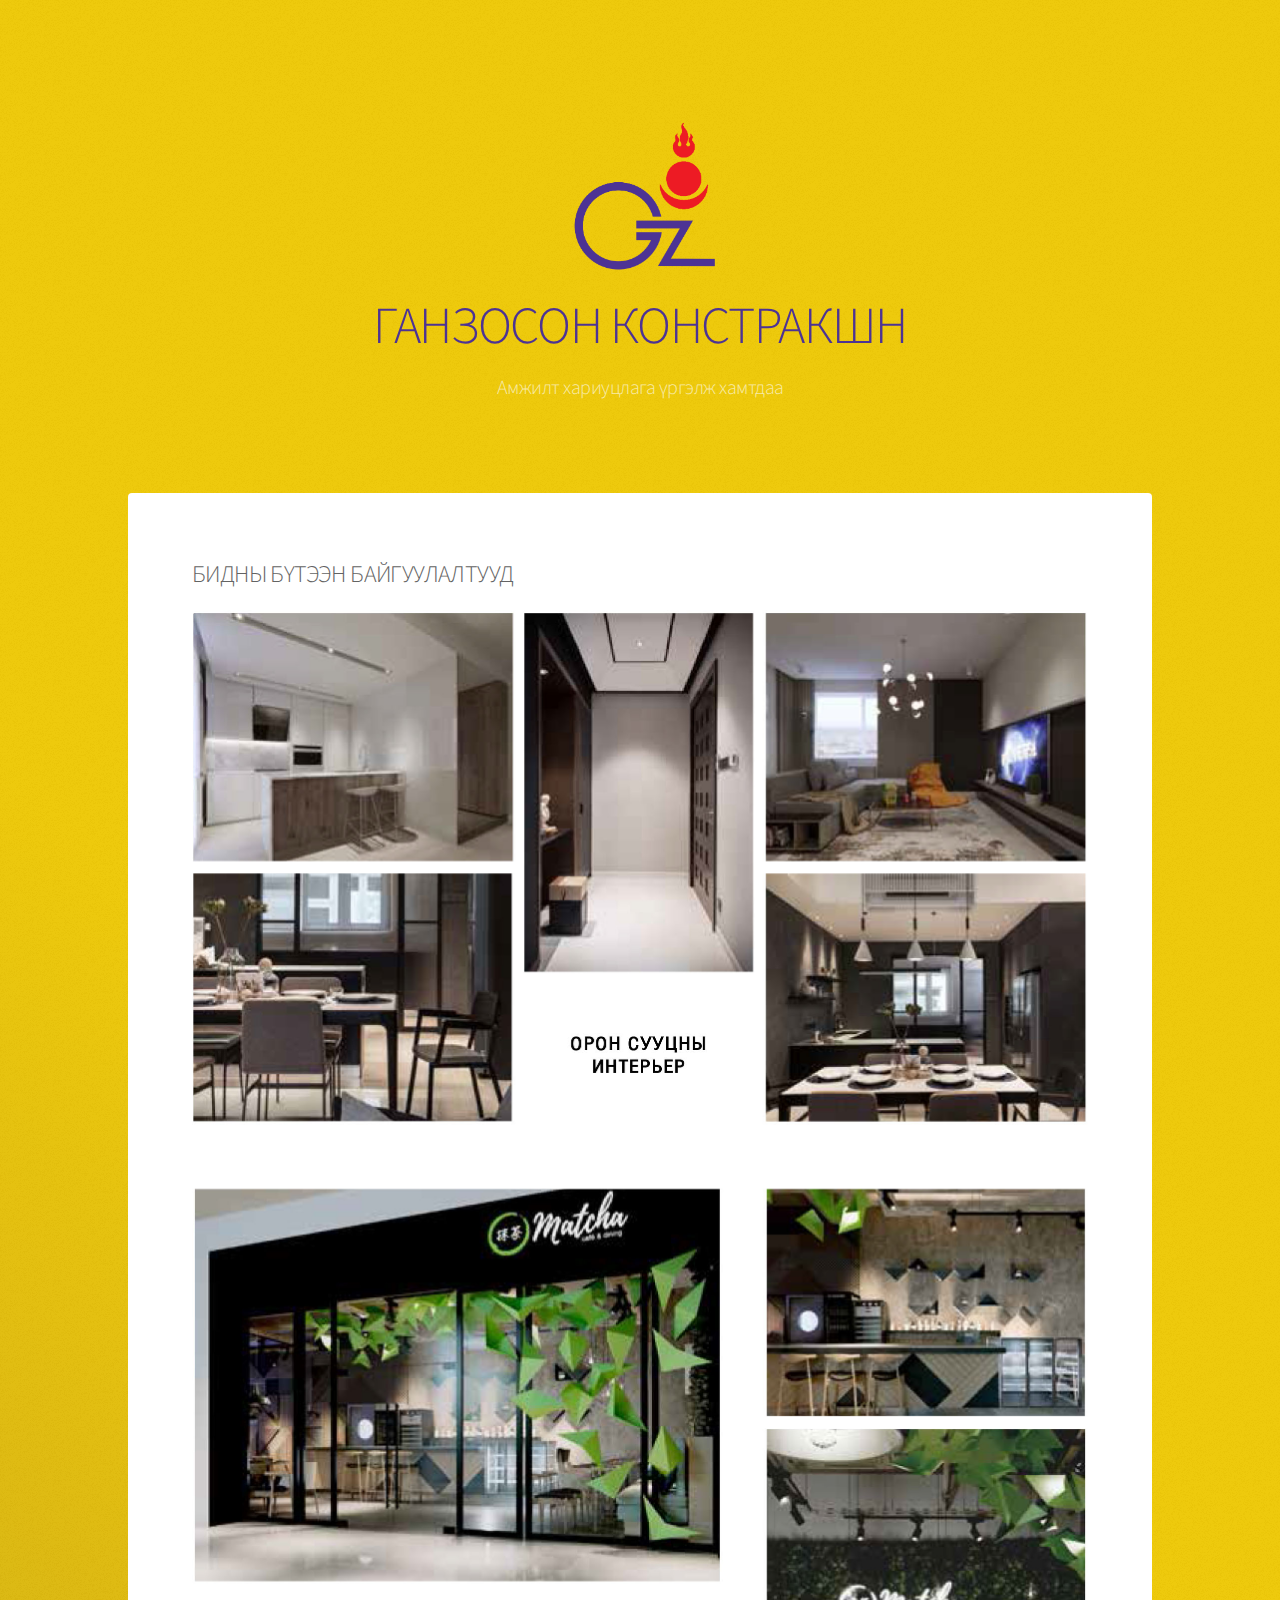
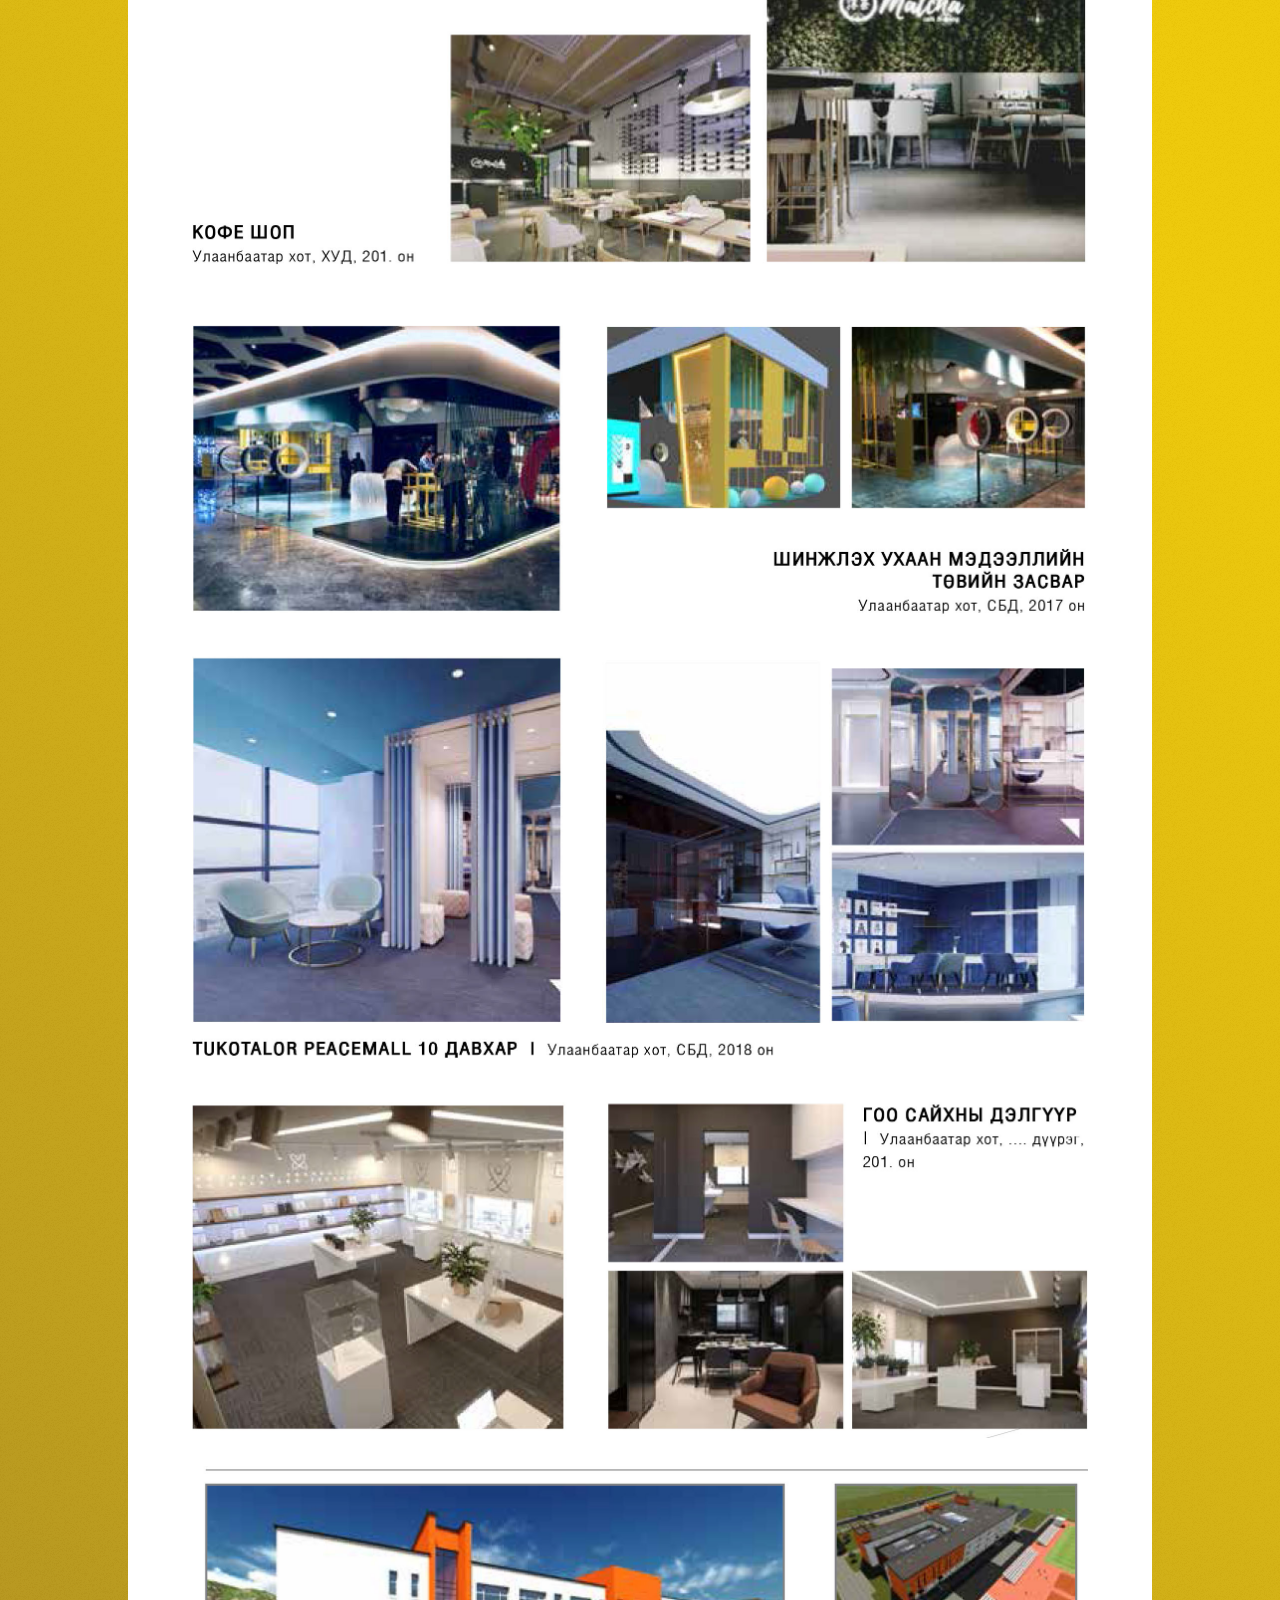
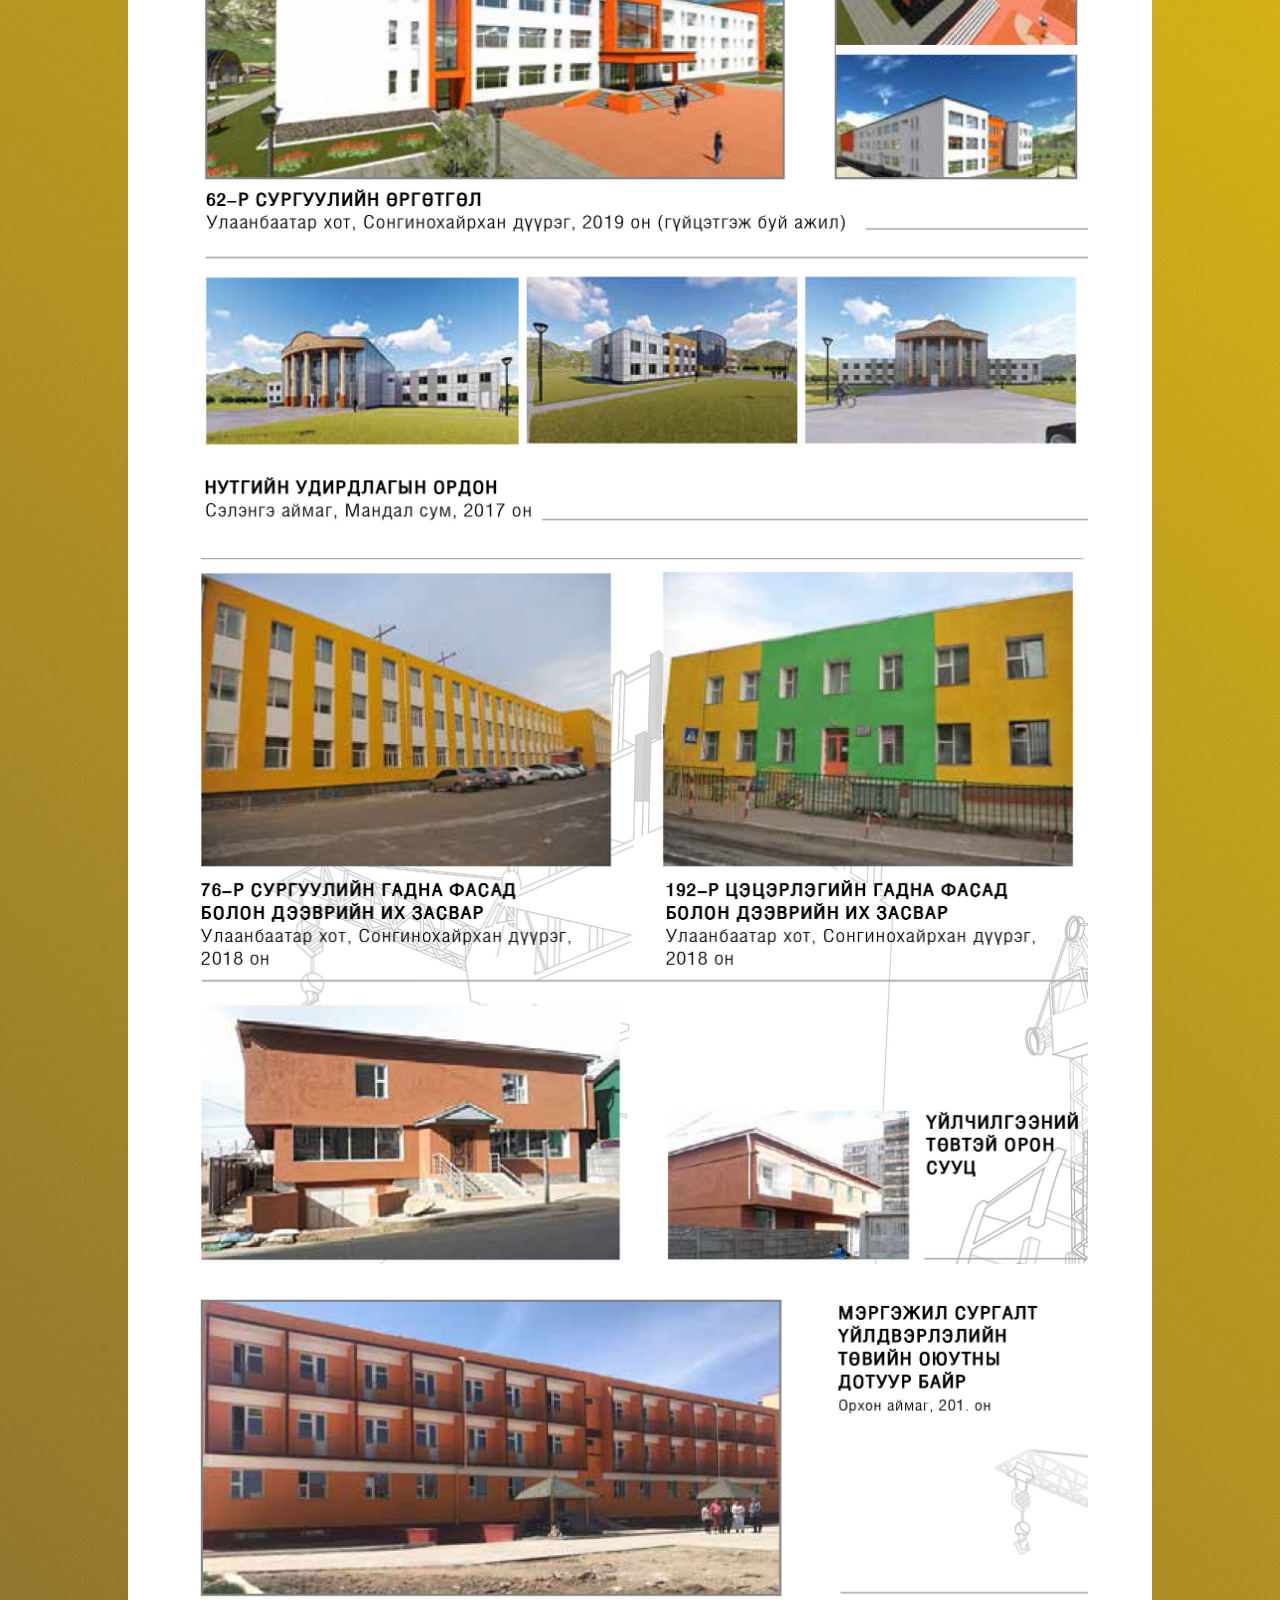
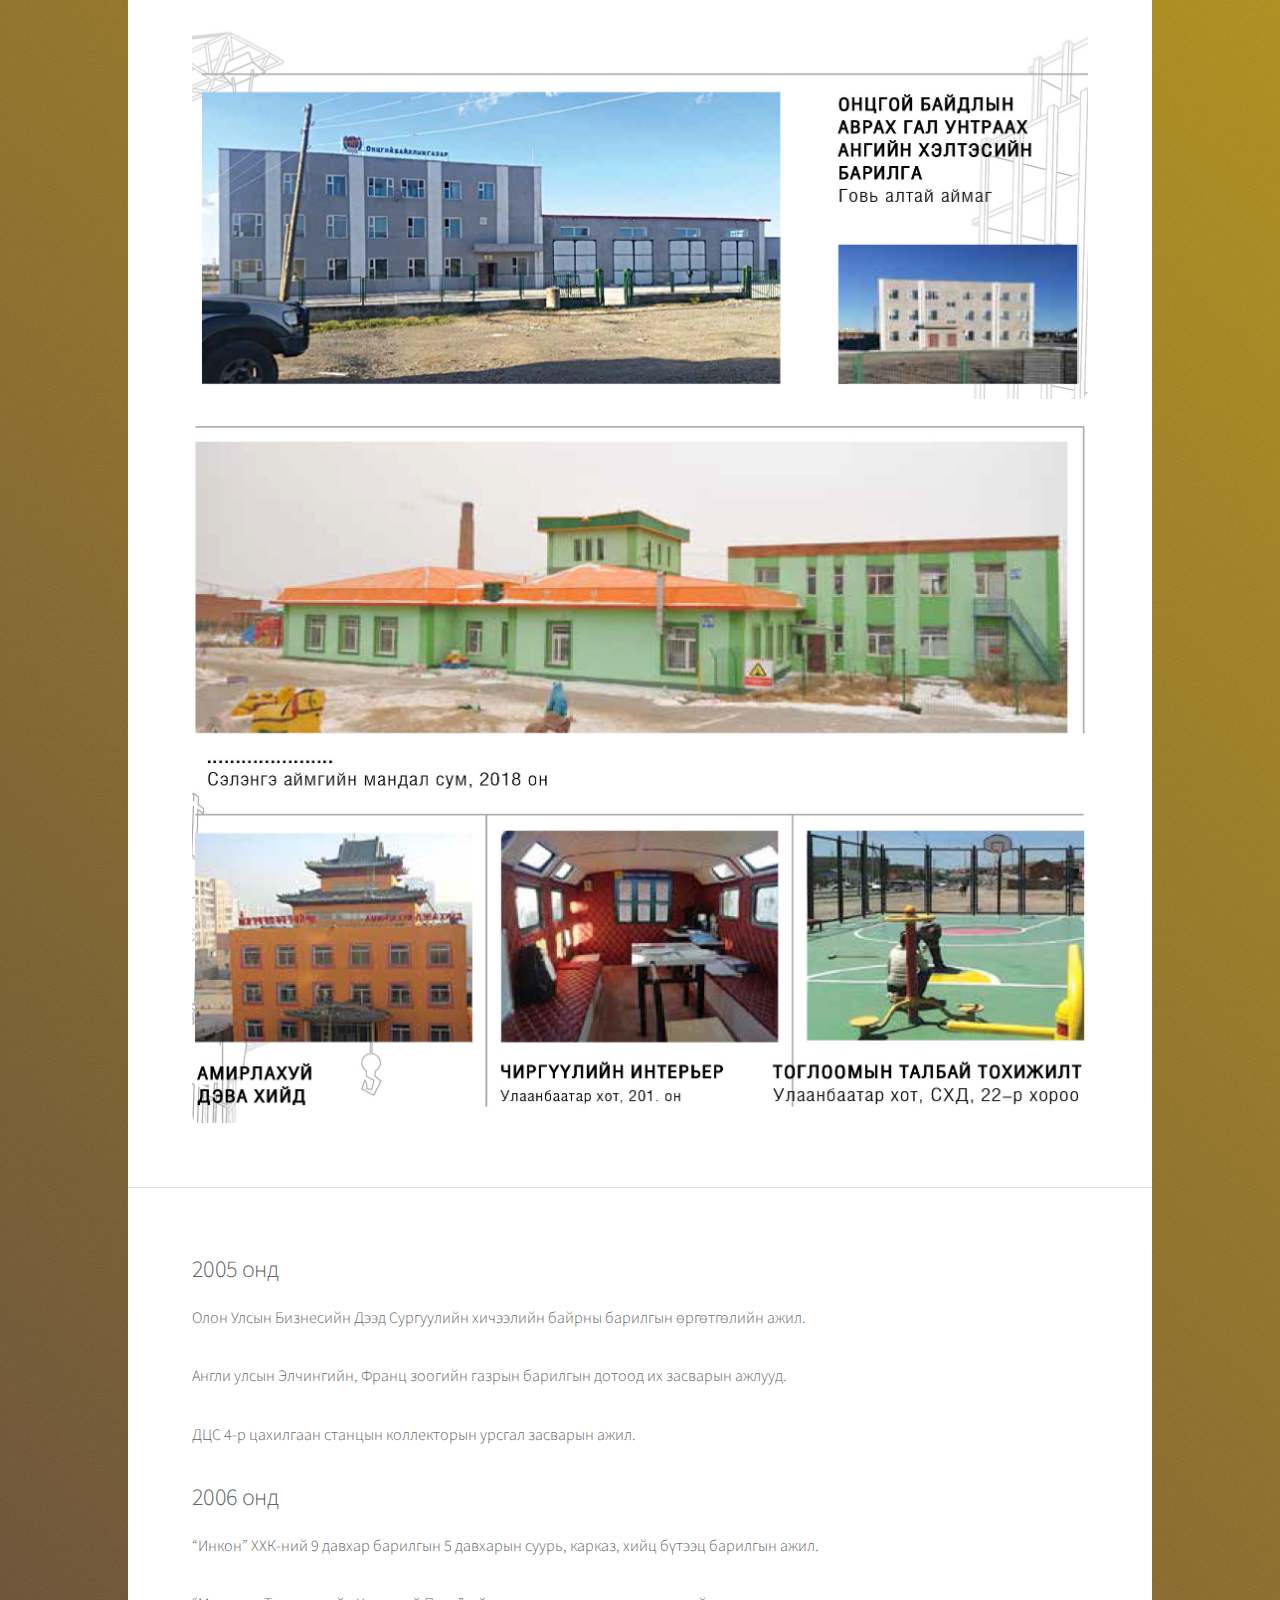
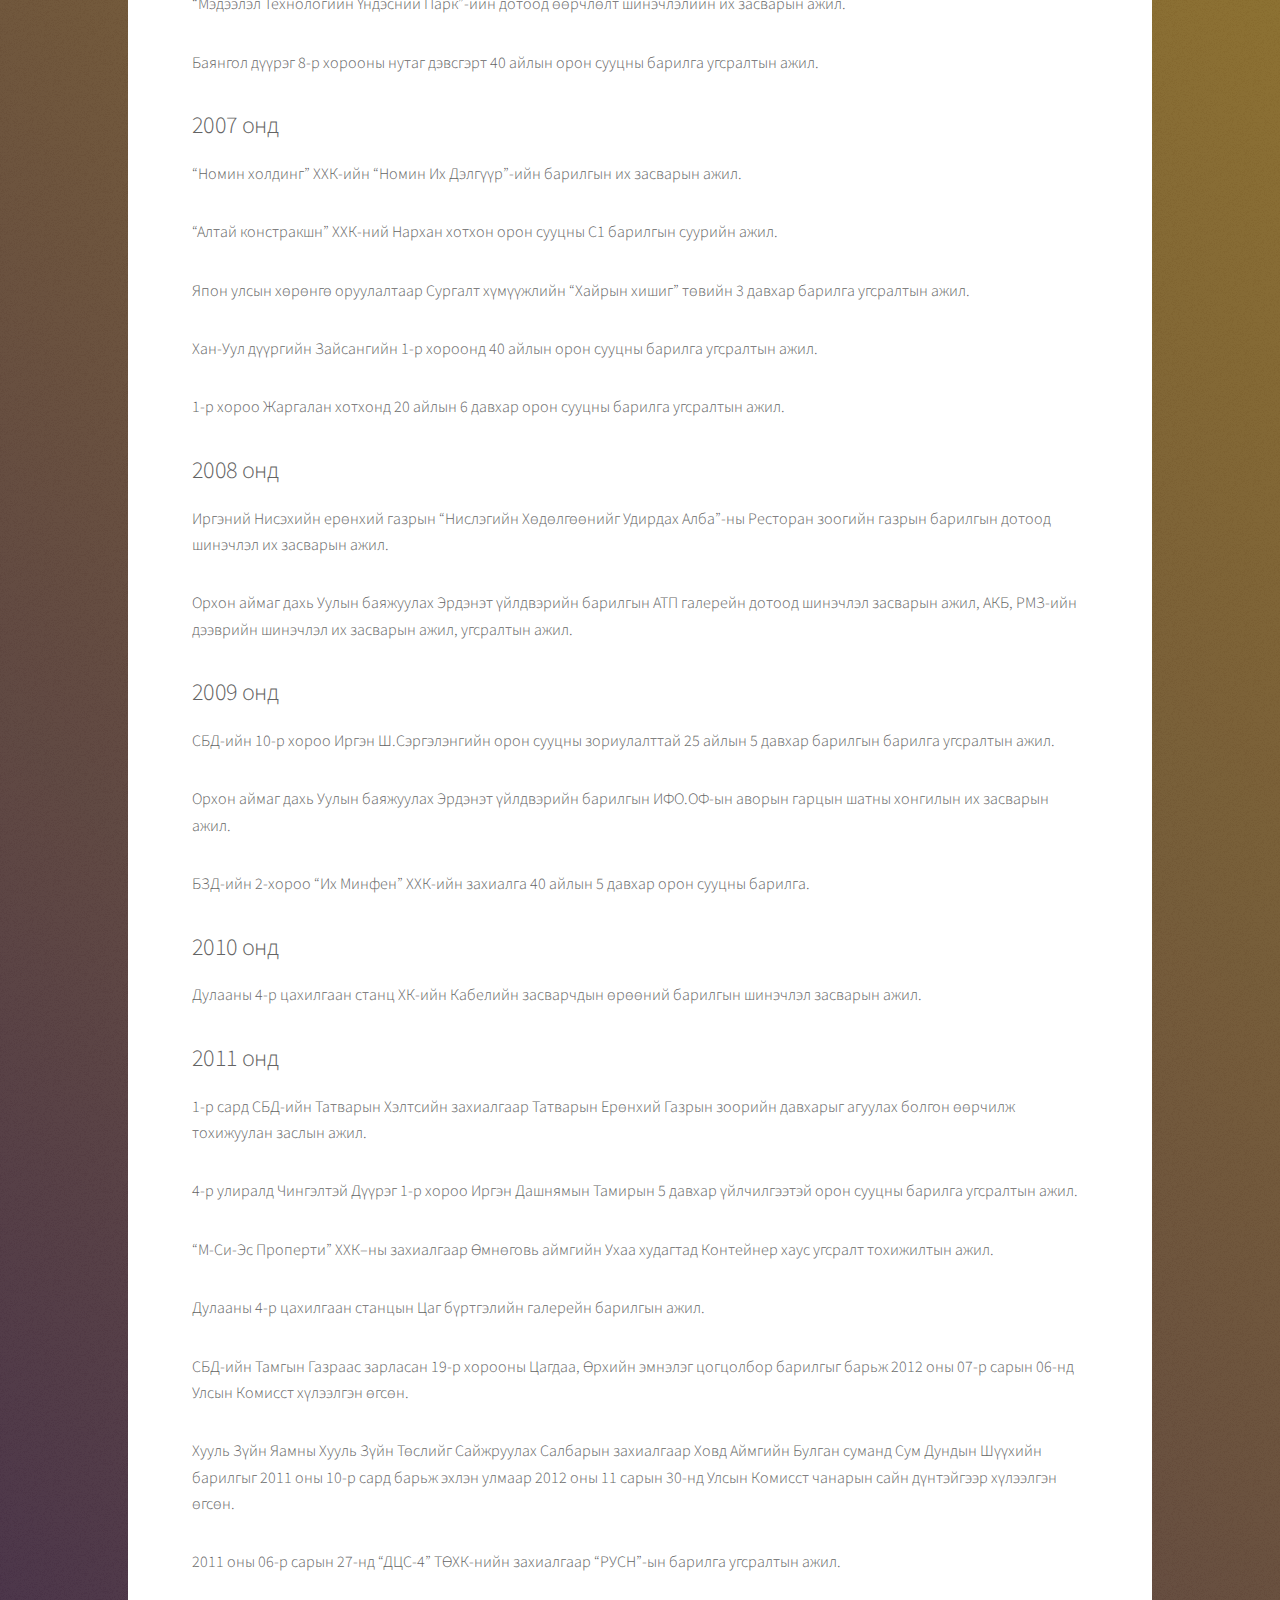
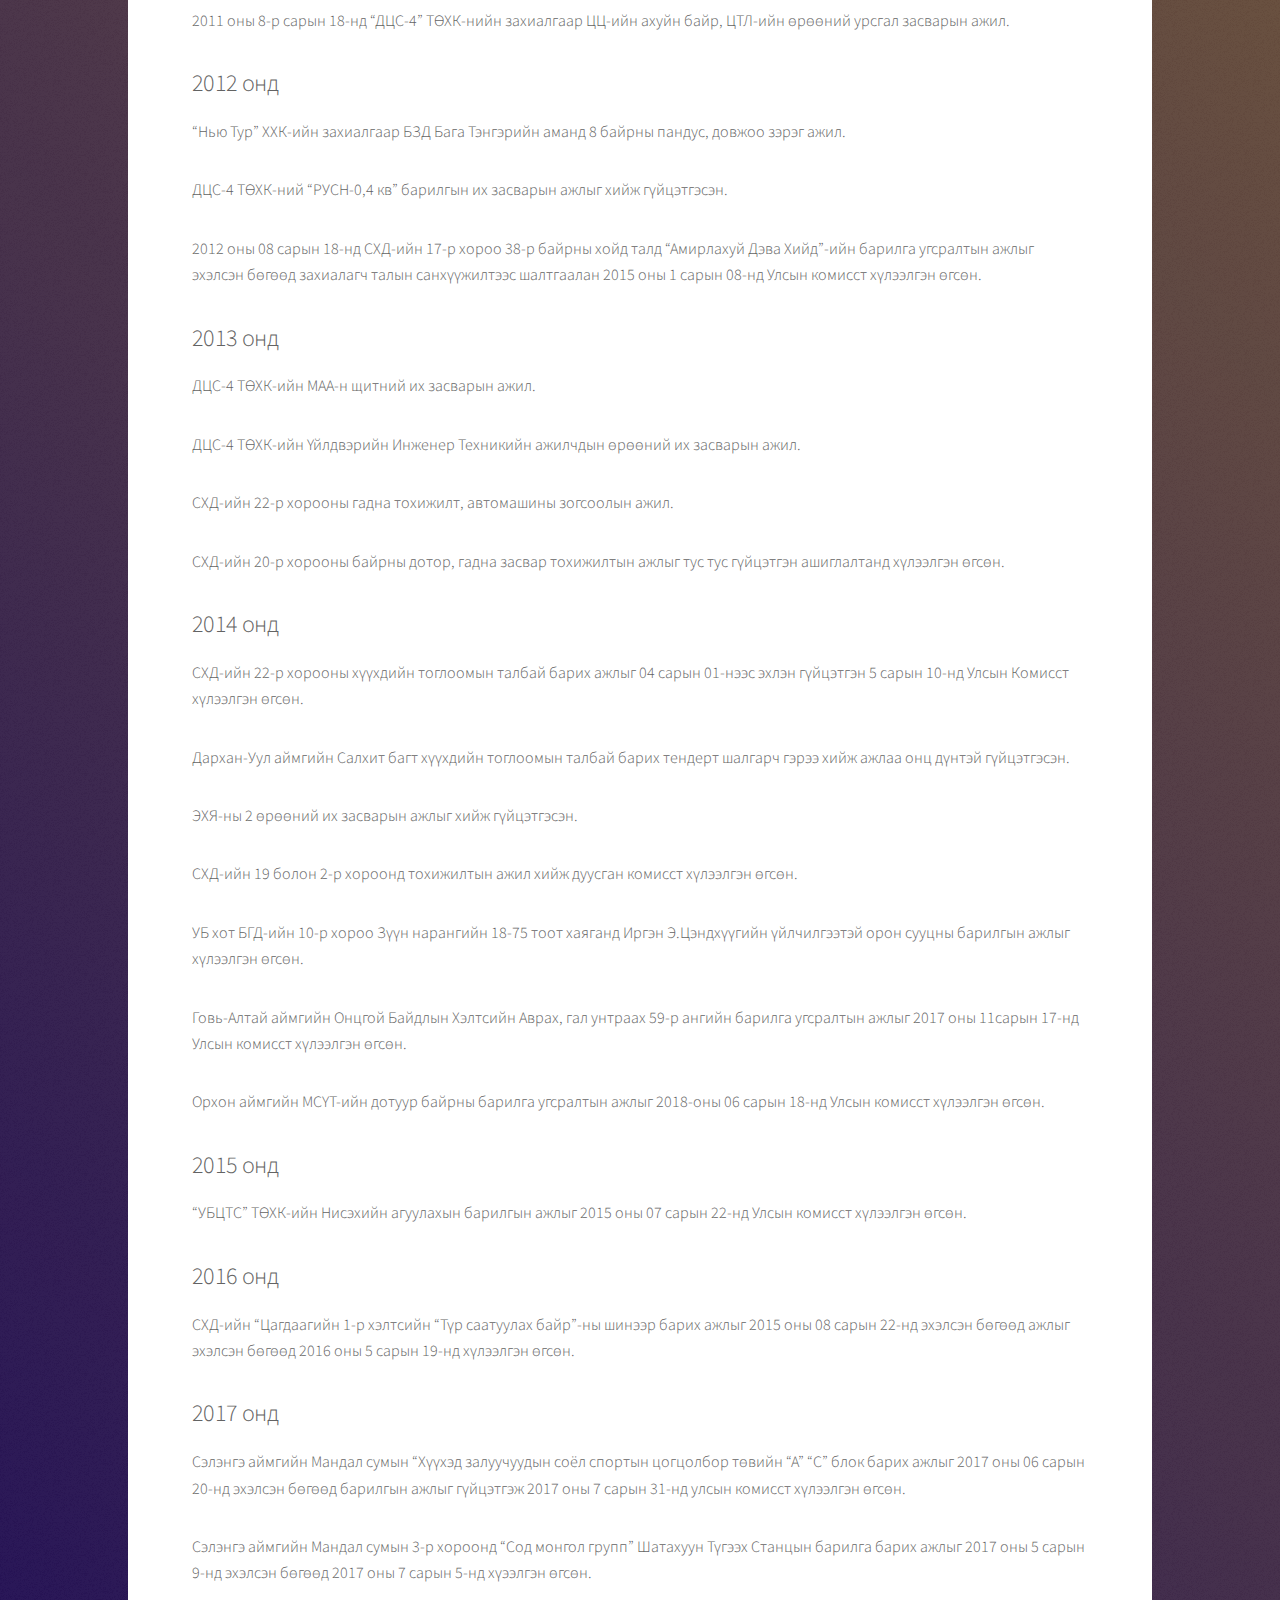
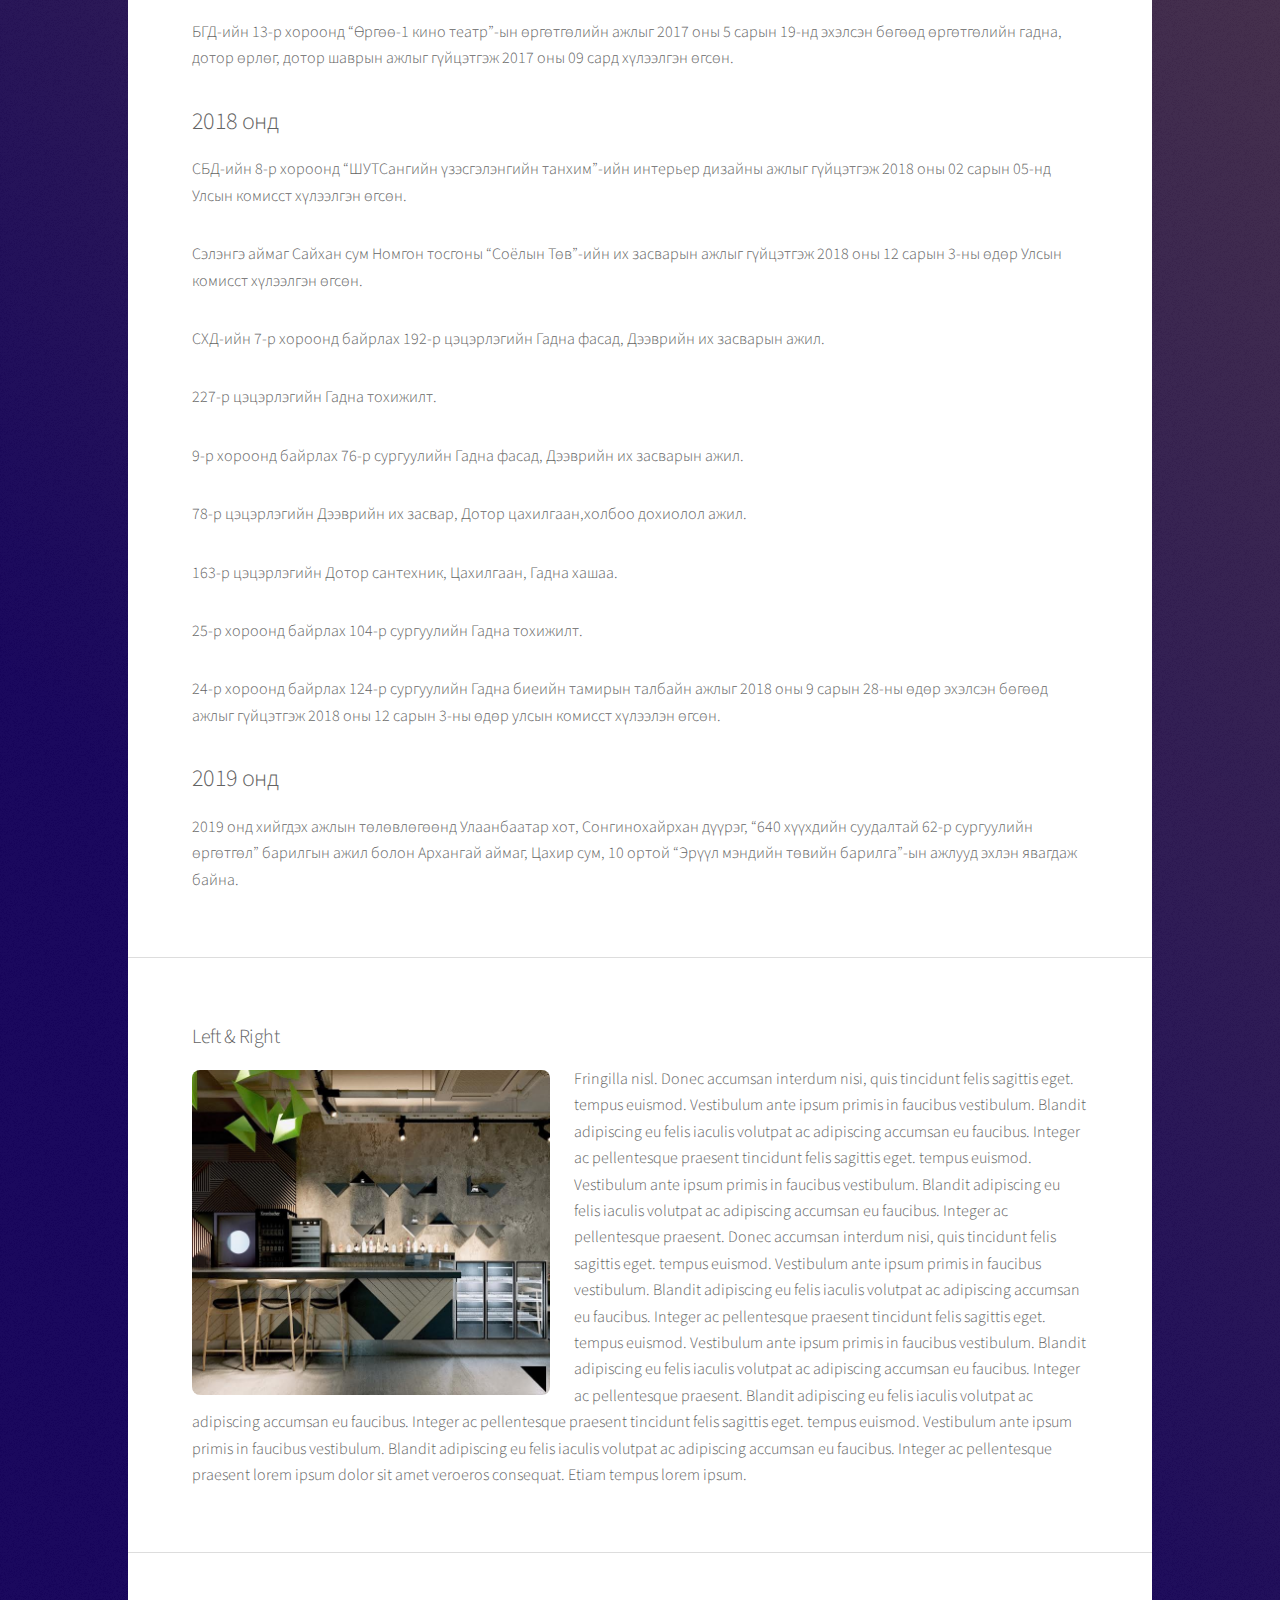
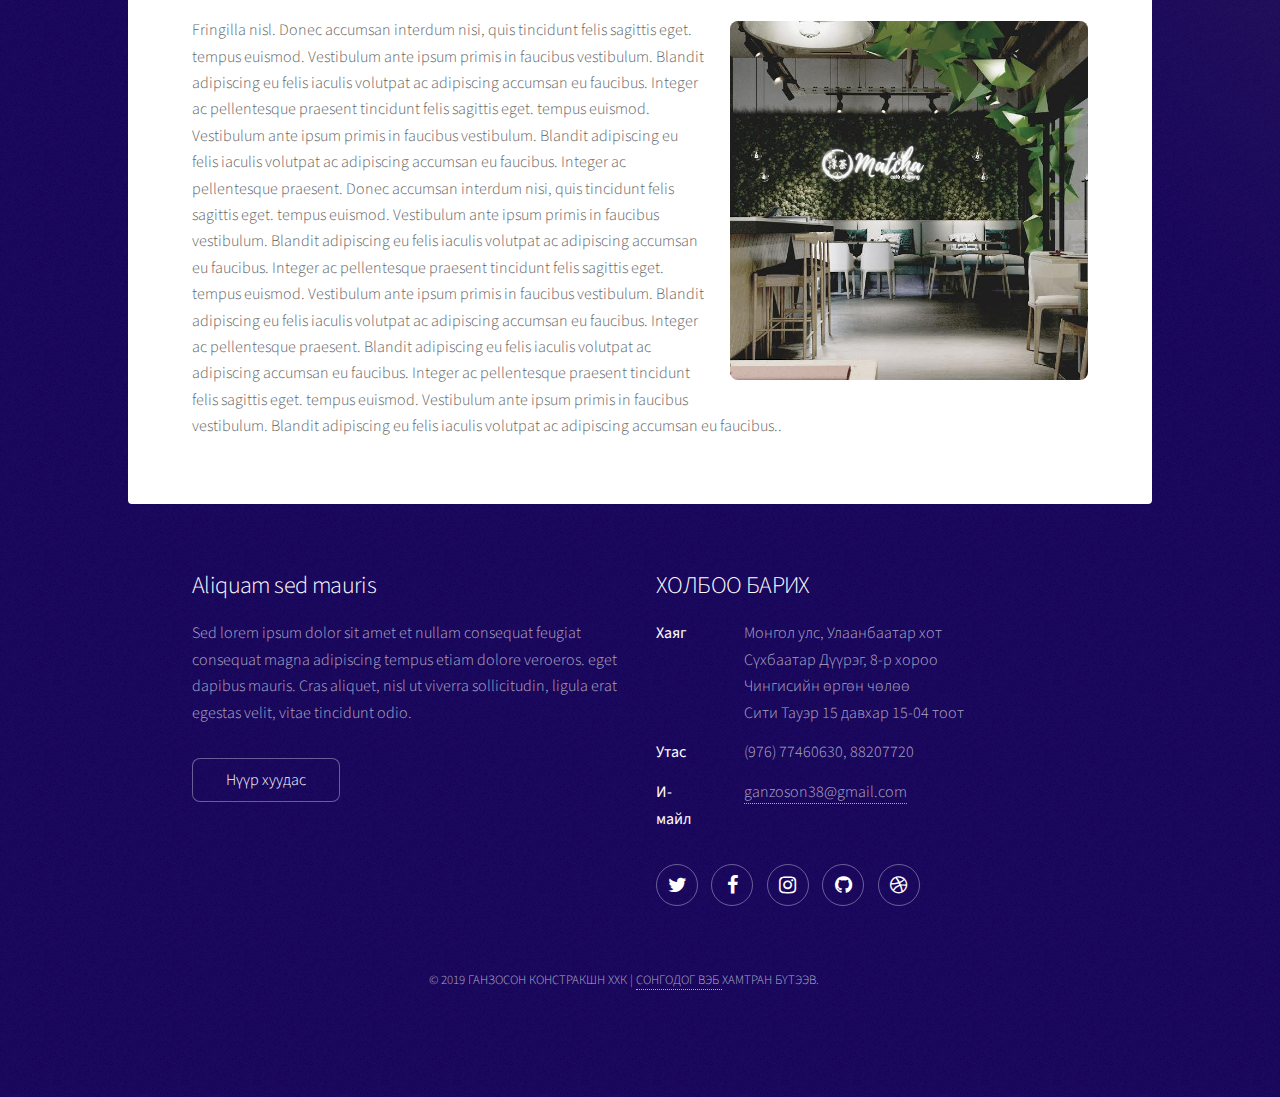
==== generic.html @ b547146d "image tom" ====
<!DOCTYPE HTML>
<!--
	Stellar by HTML5 UP
	html5up.net | @ajlkn
	Free for personal and commercial use under the CCA 3.0 license (html5up.net/license)
-->
<html>
	<head>
		<title>БИДНИЙ БҮТЭЭН БАЙГУУЛАЛТУУД</title>
		<meta charset="utf-8" />
		<meta name="viewport" content="width=device-width, initial-scale=1, user-scalable=no" />
		<link rel="stylesheet" href="assets/css/main.css" />
		<noscript><link rel="stylesheet" href="assets/css/noscript.css" /></noscript>
	</head>
	<body class="is-preload">

		<!-- Wrapper -->
			<div id="wrapper">

				<!-- Header -->
					<header id="header" class="alt">
						<span class="logo"><a href="index.html"><img src="images/GANZOLOGO_b.png" alt=""></a></span>
						<h1 class="mainheader">ГАНЗОСОН КОНСТРАКШН</h1>
						<p>Амжилт хариуцлага үргэлж хамтдаа<br />
						</p>
					</header>

				<!-- Main -->
					<div id="main">

						<!-- Content -->
							<section id="content" class="main">

							<h2>БИДНЫ БҮТЭЭН БАЙГУУЛАЛТУУД</h2>
								<div class="box alt">
											<div class="row gtr-uniform">
												<!--<div class="col-12"><span class="image fit"><img src="images/b1.jpg" alt="" /></span></div>-->
												<div class="col-12"><span class="image fit"><img src="images/b1.jpg" alt="" /></span></div>
												<div class="col-12"><span class="image fit"><img src="images/b2.jpg" alt="" /></span></div>
												<div class="col-12"><span class="image fit"><img src="images/b3.jpg" alt="" /></span></div>
												<div class="col-12"><span class="image fit"><img src="images/b4.jpg" alt="" /></span></div>
												<div class="col-12"><span class="image fit"><img src="images/b5.jpg" alt="" /></span></div>
												<div class="col-12"><span class="image fit"><img src="images/b6.jpg" alt="" /></span></div>
											</div>
										</div>
							</section>

							<section id="content" class="main">
								<!--<span class="image main"><img src="images/b1.jpg" alt="" /></span>-->
								<h2>2005 онд</h2>
								<p>Олон Улсын Бизнесийн Дээд Сургуулийн хичээлийн байрны барилгын өргөтгөлийн ажил.</p>
								<p>Англи улсын Элчингийн, Франц зоогийн газрын барилгын дотоод их засварын ажлууд.</p>
								<p>ДЦС 4-р цахилгаан станцын коллекторын урсгал засварын ажил.</p>

								<h2>2006 онд</h2>
								<p>“Инкон” ХХК-ний 9 давхар барилгын 5 давхарын суурь, карказ, хийц бүтээц барилгын  ажил.</p>
								<p>“Мэдээлэл Технологийн Үндэсний Парк”-ийн дотоод өөрчлөлт шинэчлэлийн их засварын ажил.</p>
								<p>Баянгол дүүрэг 8-р хорооны нутаг дэвсгэрт 40 айлын орон сууцны барилга угсралтын ажил.</p>
								<!--<span class="image main"><img src="images/03.jpg" alt="" /></span>-->
								<h2>2007 онд</h2>
								<p>“Номин холдинг” ХХК-ийн “Номин Их Дэлгүүр”-ийн барилгын их засварын ажил.</p>
								<p>“Алтай констракшн” ХХК-ний Нархан хотхон орон сууцны С1 барилгын суурийн ажил.</p>
								<p>Япон улсын хөрөнгө оруулалтаар  Сургалт хүмүүжлийн “Хайрын хишиг” төвийн 3 давхар барилга угсралтын ажил.</p>
								<p>Хан-Уул дүүргийн Зайсангийн 1-р хороонд 40 айлын орон сууцны барилга угсралтын ажил.</p>
								<p>1-р хороо Жаргалан хотхонд 20 айлын 6 давхар орон сууцны барилга угсралтын ажил.</p>

								<h2>2008 онд</h2>
								<p>Иргэний Нисэхийн ерөнхий газрын “Нислэгийн Хөдөлгөөнийг Удирдах Алба”-ны Ресторан зоогийн газрын барилгын дотоод шинэчлэл их засварын ажил.</p>
								<p>Орхон аймаг дахь Уулын баяжуулах Эрдэнэт үйлдвэрийн барилгын АТП галерейн дотоод шинэчлэл засварын ажил, АКБ, РМЗ-ийн дээврийн шинэчлэл их засварын ажил, угсралтын ажил.</p>

								<h2>2009 онд</h2>
								<p>СБД-ийн 10-р хороо Иргэн Ш.Сэргэлэнгийн орон сууцны зориулалттай 25 айлын 5 давхар барилгын барилга угсралтын ажил.</p>
								<p>Орхон аймаг дахь Уулын баяжуулах Эрдэнэт үйлдвэрийн барилгын ИФО.ОФ-ын аворын гарцын шатны хонгилын их засварын ажил.</p>
								<p>БЗД-ийн 2-хороо “Их Минфен” ХХК-ийн захиалга 40 айлын 5  давхар орон сууцны барилга.</p>

								<h2>2010 онд</h2>
								<p>Дулааны 4-р цахилгаан станц ХК-ийн Кабелийн засварчдын өрөөний барилгын шинэчлэл засварын ажил.</p>

								<h2>2011 онд</h2>
								<p>1-р сард СБД-ийн Татварын Хэлтсийн захиалгаар Татварын Ерөнхий Газрын зоорийн давхарыг агуулах болгон өөрчилж тохижуулан заслын  ажил.</p>
								<p>4-р улиралд Чингэлтэй Дүүрэг 1-р хороо Иргэн Дашнямын Тамирын 5 давхар үйлчилгээтэй орон сууцны барилга угсралтын ажил.</p>
								<p>“М-Си-Эс Проперти” ХХК–ны захиалгаар Өмнөговь аймгийн Ухаа худагтад Контейнер хаус угсралт тохижилтын ажил.</p>
								<p>Дулааны 4-р цахилгаан станцын Цаг бүртгэлийн галерейн барилгын ажил.</p>
								<p>СБД-ийн Тамгын Газраас зарласан 19-р хорооны Цагдаа, Өрхийн эмнэлэг цогцолбор барилгыг барьж 2012 оны 07-р сарын 06-нд Улсын Комисст хүлээлгэн өгсөн.</p>
								<p>Хууль Зүйн Яамны Хууль Зүйн Төслийг Сайжруулах Салбарын захиалгаар Ховд Аймгийн Булган суманд Сум Дундын Шүүхийн барилгыг 2011 оны 10-р сард барьж эхлэн улмаар 2012 оны 11 сарын 30-нд Улсын Комисст чанарын сайн дүнтэйгээр хүлээлгэн өгсөн.</p>
								<p>2011 оны 06-р сарын 27-нд “ДЦС-4” ТӨХК-нийн захиалгаар “РУСН”-ын барилга угсралтын ажил.</p>
								<p>2011 оны 8-р сарын 18-нд “ДЦС-4” ТӨХК-нийн захиалгаар ЦЦ-ийн ахуйн байр, ЦТЛ-ийн өрөөний урсгал засварын ажил.</p>

								<h2>2012 онд</h2>
								<p>“Нью Тур” ХХК-ийн захиалгаар БЗД Бага Тэнгэрийн аманд 8 байрны пандус, довжоо зэрэг ажил.</p>
								<p>ДЦС-4 ТӨХК-ний “РУСН-0,4 кв” барилгын их засварын ажлыг хийж гүйцэтгэсэн.</p>
								<p>2012 оны 08 сарын 18-нд СХД-ийн 17-р хороо 38-р байрны хойд талд “Амирлахуй Дэва Хийд”-ийн барилга угсралтын ажлыг эхэлсэн бөгөөд захиалагч талын санхүүжилтээс шалтгаалан 2015 оны 1 сарын 08-нд Улсын комисст хүлээлгэн өгсөн.</p>


								<h2>2013 онд</h2>
								<p>ДЦС-4 ТӨХК-ийн МАА-н щитний их засварын ажил.</p>
								<p>ДЦС-4 ТӨХК-ийн Үйлдвэрийн Инженер Техникийн ажилчдын өрөөний их засварын ажил.</p>
								<p>СХД-ийн  22-р хорооны гадна тохижилт, автомашины зогсоолын ажил.</p>
								<p>СХД-ийн 20-р хорооны байрны дотор, гадна  засвар тохижилтын ажлыг тус тус гүйцэтгэн ашиглалтанд хүлээлгэн өгсөн.</p>

								<h2>2014 онд</h2>
								<p>СХД-ийн 22-р хорооны хүүхдийн тоглоомын талбай барих ажлыг 04 сарын 01-нээс эхлэн гүйцэтгэн 5 сарын 10-нд Улсын Комисст хүлээлгэн өгсөн.</p>
								<p>Дархан-Уул аймгийн Салхит багт хүүхдийн тоглоомын талбай барих тендерт шалгарч  гэрээ  хийж ажлаа онц дүнтэй гүйцэтгэсэн.</p>
								<p>ЭХЯ-ны 2 өрөөний их засварын ажлыг хийж гүйцэтгэсэн.</p>
								<p>СХД-ийн 19 болон 2-р хороонд тохижилтын ажил хийж дуусган комисст хүлээлгэн өгсөн.</p>
								<p>УБ хот БГД-ийн 10-р хороо Зүүн нарангийн 18-75 тоот хаяганд Иргэн Э.Цэндхүүгийн  үйлчилгээтэй орон сууцны барилгын ажлыг хүлээлгэн өгсөн.</p>
								<p>Говь-Алтай аймгийн Онцгой Байдлын Хэлтсийн Аврах, гал унтраах 59-р ангийн барилга угсралтын ажлыг  2017 оны 11сарын 17-нд Улсын комисст хүлээлгэн өгсөн.</p>
								<p>Орхон аймгийн МСҮТ-ийн дотуур байрны барилга угсралтын ажлыг 2018-оны 06 сарын 18-нд Улсын комисст хүлээлгэн өгсөн.</p>


								<h2>2015 онд</h2>
								<p>“УБЦТС” ТӨХК-ийн Нисэхийн агуулахын барилгын ажлыг 2015 оны 07 сарын 22-нд Улсын комисст хүлээлгэн өгсөн.</p>

								<h2>2016 онд</h2>
								<p>СХД-ийн “Цагдаагийн 1-р хэлтсийн “Түр саатуулах байр”-ны шинээр барих ажлыг 2015 оны 08 сарын 22-нд эхэлсэн бөгөөд ажлыг эхэлсэн бөгөөд 2016 оны 5 сарын 19-нд хүлээлгэн өгсөн.</p>

								<h2>2017 онд</h2>
								<p>Сэлэнгэ аймгийн  Мандал сумын “Хүүхэд залуучуудын соёл спортын цогцолбор төвийн “А” “С” блок барих ажлыг 2017 оны 06 сарын 20-нд эхэлсэн бөгөөд  барилгын ажлыг гүйцэтгэж 2017 оны 7 сарын 31-нд улсын комисст хүлээлгэн өгсөн.</p>
								<p>Сэлэнгэ аймгийн Мандал сумын 3-р хороонд “Сод монгол групп” Шатахуун Түгээх Станцын барилга барих ажлыг 2017 оны 5 сарын 9-нд эхэлсэн бөгөөд 2017 оны 7 сарын 5-нд хүээлгэн өгсөн.</p>
								<p>БГД-ийн 13-р хороонд “Өргөө-1 кино театр”-ын өргөтгөлийн ажлыг 2017 оны 5 сарын 19-нд эхэлсэн бөгөөд өргөтгөлийн гадна, дотор өрлөг, дотор шаврын  ажлыг гүйцэтгэж 2017 оны 09 сард хүлээлгэн өгсөн.</p>

								<h2>2018 онд</h2>
								<p>СБД-ийн 8-р хороонд “ШУТСангийн үзэсгэлэнгийн танхим”-ийн интерьер дизайны  ажлыг гүйцэтгэж 2018 оны 02 сарын 05-нд Улсын комисст хүлээлгэн өгсөн.</p>
								<p>Сэлэнгэ аймаг Сайхан сум Номгон тосгоны “Соёлын Төв”-ийн их засварын ажлыг гүйцэтгэж 2018 оны 12 сарын 3-ны өдөр Улсын комисст хүлээлгэн өгсөн.</p>
								<p>СХД-ийн 7-р хороонд байрлах 192-р цэцэрлэгийн  Гадна фасад, Дээврийн их засварын ажил.</p>
								<p>227-р цэцэрлэгийн Гадна тохижилт.</p>
								<p>9-р хороонд байрлах 76-р сургуулийн Гадна фасад, Дээврийн их засварын ажил.</p>
								<p>78-р цэцэрлэгийн Дээврийн их засвар, Дотор цахилгаан,холбоо дохиолол ажил.</p>
								<p>163-р цэцэрлэгийн Дотор сантехник, Цахилгаан, Гадна хашаа.</p>
								<p>25-р хороонд байрлах 104-р сургуулийн Гадна тохижилт.</p>
								<p>24-р хороонд байрлах 124-р сургуулийн Гадна биеийн тамирын талбайн ажлыг 2018 оны 9 сарын 28-ны өдөр эхэлсэн бөгөөд ажлыг гүйцэтгэж 2018 оны  12 сарын 3-ны өдөр улсын комисст хүлээлэн өгсөн.</p>


								<h2>2019 онд</h2>
								<p>2019 онд хийгдэх ажлын төлөвлөгөөнд Улаанбаатар хот, Сонгинохайрхан дүүрэг, “640 хүүхдийн суудалтай 62-р сургуулийн өргөтгөл” барилгын ажил болон  Архангай аймаг, Цахир сум, 10 ортой “Эрүүл мэндийн төвийн барилга”-ын  ажлууд эхлэн явагдаж байна.</p>
							</section>

							<section id="content" class="main">
							<h3>Left &amp; Right</h3>
										<p><span class="image left"><img src="images/02.jpg" alt="" /></span>Fringilla nisl. Donec accumsan interdum nisi, quis tincidunt felis sagittis eget. tempus euismod. Vestibulum ante ipsum primis in faucibus vestibulum. Blandit adipiscing eu felis iaculis volutpat ac adipiscing accumsan eu faucibus. Integer ac pellentesque praesent tincidunt felis sagittis eget. tempus euismod. Vestibulum ante ipsum primis in faucibus vestibulum. Blandit adipiscing eu felis iaculis volutpat ac adipiscing accumsan eu faucibus. Integer ac pellentesque praesent. Donec accumsan interdum nisi, quis tincidunt felis sagittis eget. tempus euismod. Vestibulum ante ipsum primis in faucibus vestibulum. Blandit adipiscing eu felis iaculis volutpat ac adipiscing accumsan eu faucibus. Integer ac pellentesque praesent tincidunt felis sagittis eget. tempus euismod. Vestibulum ante ipsum primis in faucibus vestibulum. Blandit adipiscing eu felis iaculis volutpat ac adipiscing accumsan eu faucibus. Integer ac pellentesque praesent. Blandit adipiscing eu felis iaculis volutpat ac adipiscing accumsan eu faucibus. Integer ac pellentesque praesent tincidunt felis sagittis eget. tempus euismod. Vestibulum ante ipsum primis in faucibus vestibulum. Blandit adipiscing eu felis iaculis volutpat ac adipiscing accumsan eu faucibus. Integer ac pellentesque praesent lorem ipsum dolor sit amet veroeros consequat. Etiam tempus lorem ipsum.</p>
							</section>

							<section id="content" class="main">

							<p><span class="image right"><img src="images/01.jpg" alt="" /></span>Fringilla nisl. Donec accumsan interdum nisi, quis tincidunt felis sagittis eget. tempus euismod. Vestibulum ante ipsum primis in faucibus vestibulum. Blandit adipiscing eu felis iaculis volutpat ac adipiscing accumsan eu faucibus. Integer ac pellentesque praesent tincidunt felis sagittis eget. tempus euismod. Vestibulum ante ipsum primis in faucibus vestibulum. Blandit adipiscing eu felis iaculis volutpat ac adipiscing accumsan eu faucibus. Integer ac pellentesque praesent. Donec accumsan interdum nisi, quis tincidunt felis sagittis eget. tempus euismod. Vestibulum ante ipsum primis in faucibus vestibulum. Blandit adipiscing eu felis iaculis volutpat ac adipiscing accumsan eu faucibus. Integer ac pellentesque praesent tincidunt felis sagittis eget. tempus euismod. Vestibulum ante ipsum primis in faucibus vestibulum. Blandit adipiscing eu felis iaculis volutpat ac adipiscing accumsan eu faucibus. Integer ac pellentesque praesent. Blandit adipiscing eu felis iaculis volutpat ac adipiscing accumsan eu faucibus. Integer ac pellentesque praesent tincidunt felis sagittis eget. tempus euismod. Vestibulum ante ipsum primis in faucibus vestibulum. Blandit adipiscing eu felis iaculis volutpat ac adipiscing accumsan eu faucibus..</p>
							</section>

					</div>

				<!-- Footer -->
					<footer id="footer">
						<section>
							<h2>Aliquam sed mauris</h2>
							<p>Sed lorem ipsum dolor sit amet et nullam consequat feugiat consequat magna adipiscing tempus etiam dolore veroeros. eget dapibus mauris. Cras aliquet, nisl ut viverra sollicitudin, ligula erat egestas velit, vitae tincidunt odio.</p>
							<ul class="actions">
								<li><a href="index.html" class="button">Нүүр хуудас</a></li>
							</ul>
						</section>
						<section>
							<h2>ХОЛБОО БАРИХ</h2>
							<dl class="alt">
								<dt>Хаяг</dt>
								<dd>Монгол улс, Улаанбаатар хот<br>Сүхбаатар  Дүүрэг, 8-р хороо<br>Чингисийн өргөн чөлөө<br>Сити Тауэр 15 давхар 15-04 тоот</dd>
								<dt>Утас</dt>
								<dd>(976) 77460630, 88207720 </dd>
								<dt>И-майл</dt>
								<dd><a href="#">ganzoson38@gmail.com</a></dd>
							</dl>
							<ul class="icons">
								<li><a href="#" class="icon fa-twitter alt"><span class="label">Twitter</span></a></li>
								<li><a href="https://www.facebook.com/%D0%93%D0%B0%D0%BD%D0%B7%D0%BE%D1%81%D0%BE%D0%BD-%D0%9A%D0%BE%D0%BD%D1%81%D1%82%D1%80%D0%B0%D0%BA%D1%88%D0%BD-%D0%A5%D0%A5%D0%9A-534898280377291/" class="icon fa-facebook alt"><span class="label">Facebook</span></a></li>
								<li><a href="#" class="icon fa-instagram alt"><span class="label">Instagram</span></a></li>
								<li><a href="#" class="icon fa-github alt"><span class="label">GitHub</span></a></li>
								<li><a href="#" class="icon fa-dribbble alt"><span class="label">Dribbble</span></a></li>
							</ul>
						</section>
						<p class="copyright">&copy; 2019 ГАНЗОСОН КОНСТРАКШН ХХК | <a href="http://www.songdog.com">СОНГОДОГ ВЭБ </a> ХАМТРАН БҮТЭЭВ.</p>
					</footer>

			</div>

		<!-- Scripts -->
			<script src="assets/js/jquery.min.js"></script>
			<script src="assets/js/jquery.scrollex.min.js"></script>
			<script src="assets/js/jquery.scrolly.min.js"></script>
			<script src="assets/js/browser.min.js"></script>
			<script src="assets/js/breakpoints.min.js"></script>
			<script src="assets/js/util.js"></script>
			<script src="assets/js/main.js"></script>

	</body>
</html>
---- assets/css/main.css ----
@import url(font-awesome.min.css);
@import "https://fonts.googleapis.com/css?family=Source+Sans+Pro:300,400";

/*
	Stellar by HTML5 UP
	html5up.net | @ajlkn
	Free for personal and commercial use under the CCA 3.0 license (html5up.net/license)
*/

html, body, div, span, applet, object,
iframe, h1, h2, h3, h4, h5, h6, p, blockquote,
pre, a, abbr, acronym, address, big, cite,
code, del, dfn, em, img, ins, kbd, q, s, samp,
small, strike, strong, sub, sup, tt, var, b,
u, i, center, dl, dt, dd, ol, ul, li, fieldset,
form, label, legend, table, caption, tbody,
tfoot, thead, tr, th, td, article, aside,
canvas, details, embed, figure, figcaption,
footer, header, hgroup, menu, nav, output, ruby,
section, summary, time, mark, audio, video {
	margin: 0;
	padding: 0;
	border: 0;
	font-size: 100%;
	font: inherit;
	vertical-align: baseline;}

article, aside, details, figcaption, figure,
footer, header, hgroup, menu, nav, section {
	display: block;}

body {
	line-height: 1;
}

ol, ul {
	list-style: none;
}

blockquote, q {
	quotes: none;
}

	blockquote:before, blockquote:after, q:before, q:after {
		content: '';
		content: none;
	}

table {
	border-collapse: collapse;
	border-spacing: 0;
}

body {
	-webkit-text-size-adjust: none;
}

mark {
	background-color: transparent;
	color: inherit;
}

input::-moz-focus-inner {
	border: 0;
	padding: 0;
}

input, select, textarea {
	-moz-appearance: none;
	-webkit-appearance: none;
	-ms-appearance: none;
	appearance: none;
}

/* Basic */

	@-ms-viewport {
		width: device-width;
	}

	body {
		-ms-overflow-style: scrollbar;
	}

	@media screen and (max-width: 480px) {

		html, body {
			min-width: 320px;
		}

	}

	html {
		box-sizing: border-box;
	}

	*, *:before, *:after {
		box-sizing: inherit;
	}

	body {
		background-color: #935d8c;
		background-image: url("images/overlay.png"), -moz-linear-gradient(45deg, #150259 15%, #F2CB05 85%);
		background-image: url("images/overlay.png"), -webkit-linear-gradient(45deg, #150259 15%, #F2CB05 85%);
		background-image: url("images/overlay.png"), -ms-linear-gradient(45deg, #150259 15%, #F2CB05 85%);
		background-image: url("images/overlay.png"), linear-gradient(45deg, #150259 15%, #F2CB05 85%);
	}

		body.is-preload *, body.is-preload *:before, body.is-preload *:after {
			-moz-animation: none !important;
			-webkit-animation: none !important;
			-ms-animation: none !important;
			animation: none !important;
			-moz-transition: none !important;
			-webkit-transition: none !important;
			-ms-transition: none !important;
			transition: none !important;
		}

/* Type */

	body {
		background-color: #935d8c;
		color: rgba(255, 255, 255, 0.65);
	}

	body, input, select, textarea {
		font-family: "Source Sans Pro", Helvetica, sans-serif;
		font-size: 17pt;
		font-weight: 300;
		line-height: 1.65;
	}

		@media screen and (max-width: 1680px) {

			body, input, select, textarea {
				font-size: 14pt;
			}

		}

		@media screen and (max-width: 1280px) {

			body, input, select, textarea {
				font-size: 12pt;
			}

		}

		@media screen and (max-width: 360px) {

			body, input, select, textarea {
				font-size: 11pt;
			}

		}

	a {
		-moz-transition: color 0.2s ease, border-bottom 0.2s ease;
		-webkit-transition: color 0.2s ease, border-bottom 0.2s ease;
		-ms-transition: color 0.2s ease, border-bottom 0.2s ease;
		transition: color 0.2s ease, border-bottom 0.2s ease;
		text-decoration: none;
		border-bottom: dotted 1px;
		color: inherit;
	}

		a:hover {
			border-bottom-color: transparent;
		}

	strong, b {
		font-weight: 400;
	}

	em, i {
		font-style: italic;
	}

	p {
		margin: 0 0 2em 0;
	}

		p.content {
			-moz-columns: 20em 2;
			-webkit-columns: 20em 2;
			-ms-columns: 20em 2;
			columns: 20em 2;
			-moz-column-gap: 2em;
			-webkit-column-gap: 2em;
			-ms-column-gap: 2em;
			column-gap: 2em;
			text-align: justify;
		}

	h1, h2, h3, h4, h5, h6 {
		font-weight: 300;
		line-height: 1.5;
		margin: 0 0 0.7em 0;
		letter-spacing: -0.025em;
	}

		h1 a, h2 a, h3 a, h4 a, h5 a, h6 a {
			color: inherit;
			text-decoration: none;
		}

	h1 {
		font-size: 2.5em;
		line-height: 1.2;
	}

	h2 {
		font-size: 1.5em;
	}

	h3 {
		font-size: 1.25em;
	}

	h4 {
		font-size: 1.1em;
	}

	h5 {
		font-size: 0.9em;
	}

	h6 {
		font-size: 0.7em;
	}

	@media screen and (max-width: 736px) {

		h1 {
			font-size: 2em;
		}

	}

	sub {
		font-size: 0.8em;
		position: relative;
		top: 0.5em;
	}

	sup {
		font-size: 0.8em;
		position: relative;
		top: -0.5em;
	}

	blockquote {
		border-left: solid 4px;
		font-style: italic;
		margin: 0 0 2em 0;
		padding: 0.5em 0 0.5em 2em;
	}

	code {
		border-radius: 8px;
		border: solid 1px;
		font-family: "Courier New", monospace;
		font-size: 0.9em;
		margin: 0 0.25em;
		padding: 0.25em 0.65em;
	}

	pre {
		-webkit-overflow-scrolling: touch;
		font-family: "Courier New", monospace;
		font-size: 0.9em;
		margin: 0 0 2em 0;
	}

		pre code {
			display: block;
			line-height: 1.75;
			padding: 1em 1.5em;
			overflow-x: auto;
		}

	hr {
		border: 0;
		border-bottom: solid 1px;
		margin: 2em 0;
	}

		hr.major {
			margin: 3em 0;
		}

	.align-left {
		text-align: left;
	}

	.align-center {
		text-align: center;
	}

	.align-right {
		text-align: right;
	}

	input, select, textarea {
		color: #ffffff;
	}

	a:hover {
		color: #ffffff;
	}

	strong, b {
		color: #ffffff;
	}

	h1, h2, h3, h4, h5, h6 {
		color: #ffffff;
	}

	blockquote {
		border-left-color: rgba(255, 255, 255, 0.35);
	}

	code {
		background: rgba(255, 255, 255, 0.075);
		border-color: rgba(255, 255, 255, 0.35);
	}

	hr {
		border-bottom-color: rgba(255, 255, 255, 0.35);
	}

/* Row */

	.row {
		display: flex;
		flex-wrap: wrap;
		box-sizing: border-box;
		align-items: stretch;
	}

		.row > * {
			box-sizing: border-box;
		}

		.row.gtr-uniform > * > :last-child {
			margin-bottom: 0;
		}

		.row.aln-left {
			justify-content: flex-start;
		}

		.row.aln-center {
			justify-content: center;
		}

		.row.aln-right {
			justify-content: flex-end;
		}

		.row.aln-top {
			align-items: flex-start;
		}

		.row.aln-middle {
			align-items: center;
		}

		.row.aln-bottom {
			align-items: flex-end;
		}

		.row > .imp {
			order: -1;
		}

		.row > .col-1 {
			width: 8.3333333333%;
		}

		.row > .off-1 {
			margin-left: 8.3333333333%;
		}

		.row > .col-2 {
			width: 16.6666666667%;
		}

		.row > .off-2 {
			margin-left: 16.6666666667%;
		}

		.row > .col-3 {
			width: 25%;
		}

		.row > .off-3 {
			margin-left: 25%;
		}

		.row > .col-4 {
			width: 33.3333333333%;
		}

		.row > .off-4 {
			margin-left: 33.3333333333%;
		}

		.row > .col-5 {
			width: 41.6666666667%;
		}

		.row > .off-5 {
			margin-left: 41.6666666667%;
		}

		.row > .col-6 {
			width: 50%;
		}

		.row > .off-6 {
			margin-left: 50%;
		}

		.row > .col-7 {
			width: 58.3333333333%;
		}

		.row > .off-7 {
			margin-left: 58.3333333333%;
		}

		.row > .col-8 {
			width: 66.6666666667%;
		}

		.row > .off-8 {
			margin-left: 66.6666666667%;
		}

		.row > .col-9 {
			width: 75%;
		}

		.row > .off-9 {
			margin-left: 75%;
		}

		.row > .col-10 {
			width: 83.3333333333%;
		}

		.row > .off-10 {
			margin-left: 83.3333333333%;
		}

		.row > .col-11 {
			width: 91.6666666667%;
		}

		.row > .off-11 {
			margin-left: 91.6666666667%;
		}

		.row > .col-12 {
			width: 100%;
		}

		.row > .off-12 {
			margin-left: 100%;
		}

		.row.gtr-0 {
			margin-top: 0;
			margin-left: 0em;
		}

			.row.gtr-0 > * {
				padding: 0 0 0 0em;
			}

			.row.gtr-0.gtr-uniform {
				margin-top: 0em;
			}

				.row.gtr-0.gtr-uniform > * {
					padding-top: 0em;
				}

		.row.gtr-25 {
			margin-top: 0;
			margin-left: -0.375em;
		}

			.row.gtr-25 > * {
				padding: 0 0 0 0.375em;
			}

			.row.gtr-25.gtr-uniform {
				margin-top: -0.375em;
			}

				.row.gtr-25.gtr-uniform > * {
					padding-top: 0.375em;
				}

		.row.gtr-50 {
			margin-top: 0;
			margin-left: -0.75em;
		}

			.row.gtr-50 > * {
				padding: 0 0 0 0.75em;
			}

			.row.gtr-50.gtr-uniform {
				margin-top: -0.75em;
			}

				.row.gtr-50.gtr-uniform > * {
					padding-top: 0.75em;
				}

		.row {
			margin-top: 0;
			margin-left: -1.5em;
		}

			.row > * {
				padding: 0 0 0 1.5em;
			}

			.row.gtr-uniform {
				margin-top: -1.5em;
			}

				.row.gtr-uniform > * {
					padding-top: 1.5em;
				}

		.row.gtr-150 {
			margin-top: 0;
			margin-left: -2.25em;
		}

			.row.gtr-150 > * {
				padding: 0 0 0 2.25em;
			}

			.row.gtr-150.gtr-uniform {
				margin-top: -2.25em;
			}

				.row.gtr-150.gtr-uniform > * {
					padding-top: 2.25em;
				}

		.row.gtr-200 {
			margin-top: 0;
			margin-left: -3em;
		}

			.row.gtr-200 > * {
				padding: 0 0 0 3em;
			}

			.row.gtr-200.gtr-uniform {
				margin-top: -3em;
			}

				.row.gtr-200.gtr-uniform > * {
					padding-top: 3em;
				}

		@media screen and (max-width: 1680px) {

			.row {
				display: flex;
				flex-wrap: wrap;
				box-sizing: border-box;
				align-items: stretch;
			}

				.row > * {
					box-sizing: border-box;
				}

				.row.gtr-uniform > * > :last-child {
					margin-bottom: 0;
				}

				.row.aln-left {
					justify-content: flex-start;
				}

				.row.aln-center {
					justify-content: center;
				}

				.row.aln-right {
					justify-content: flex-end;
				}

				.row.aln-top {
					align-items: flex-start;
				}

				.row.aln-middle {
					align-items: center;
				}

				.row.aln-bottom {
					align-items: flex-end;
				}

				.row > .imp-xlarge {
					order: -1;
				}

				.row > .col-1-xlarge {
					width: 8.3333333333%;
				}

				.row > .off-1-xlarge {
					margin-left: 8.3333333333%;
				}

				.row > .col-2-xlarge {
					width: 16.6666666667%;
				}

				.row > .off-2-xlarge {
					margin-left: 16.6666666667%;
				}

				.row > .col-3-xlarge {
					width: 25%;
				}

				.row > .off-3-xlarge {
					margin-left: 25%;
				}

				.row > .col-4-xlarge {
					width: 33.3333333333%;
				}

				.row > .off-4-xlarge {
					margin-left: 33.3333333333%;
				}

				.row > .col-5-xlarge {
					width: 41.6666666667%;
				}

				.row > .off-5-xlarge {
					margin-left: 41.6666666667%;
				}

				.row > .col-6-xlarge {
					width: 50%;
				}

				.row > .off-6-xlarge {
					margin-left: 50%;
				}

				.row > .col-7-xlarge {
					width: 58.3333333333%;
				}

				.row > .off-7-xlarge {
					margin-left: 58.3333333333%;
				}

				.row > .col-8-xlarge {
					width: 66.6666666667%;
				}

				.row > .off-8-xlarge {
					margin-left: 66.6666666667%;
				}

				.row > .col-9-xlarge {
					width: 75%;
				}

				.row > .off-9-xlarge {
					margin-left: 75%;
				}

				.row > .col-10-xlarge {
					width: 83.3333333333%;
				}

				.row > .off-10-xlarge {
					margin-left: 83.3333333333%;
				}

				.row > .col-11-xlarge {
					width: 91.6666666667%;
				}

				.row > .off-11-xlarge {
					margin-left: 91.6666666667%;
				}

				.row > .col-12-xlarge {
					width: 100%;
				}

				.row > .off-12-xlarge {
					margin-left: 100%;
				}

				.row.gtr-0 {
					margin-top: 0;
					margin-left: 0em;
				}

					.row.gtr-0 > * {
						padding: 0 0 0 0em;
					}

					.row.gtr-0.gtr-uniform {
						margin-top: 0em;
					}

						.row.gtr-0.gtr-uniform > * {
							padding-top: 0em;
						}

				.row.gtr-25 {
					margin-top: 0;
					margin-left: -0.375em;
				}

					.row.gtr-25 > * {
						padding: 0 0 0 0.375em;
					}

					.row.gtr-25.gtr-uniform {
						margin-top: -0.375em;
					}

						.row.gtr-25.gtr-uniform > * {
							padding-top: 0.375em;
						}

				.row.gtr-50 {
					margin-top: 0;
					margin-left: -0.75em;
				}

					.row.gtr-50 > * {
						padding: 0 0 0 0.75em;
					}

					.row.gtr-50.gtr-uniform {
						margin-top: -0.75em;
					}

						.row.gtr-50.gtr-uniform > * {
							padding-top: 0.75em;
						}

				.row {
					margin-top: 0;
					margin-left: -1.5em;
				}

					.row > * {
						padding: 0 0 0 1.5em;
					}

					.row.gtr-uniform {
						margin-top: -1.5em;
					}

						.row.gtr-uniform > * {
							padding-top: 1.5em;
						}

				.row.gtr-150 {
					margin-top: 0;
					margin-left: -2.25em;
				}

					.row.gtr-150 > * {
						padding: 0 0 0 2.25em;
					}

					.row.gtr-150.gtr-uniform {
						margin-top: -2.25em;
					}

						.row.gtr-150.gtr-uniform > * {
							padding-top: 2.25em;
						}

				.row.gtr-200 {
					margin-top: 0;
					margin-left: -3em;
				}

					.row.gtr-200 > * {
						padding: 0 0 0 3em;
					}

					.row.gtr-200.gtr-uniform {
						margin-top: -3em;
					}

						.row.gtr-200.gtr-uniform > * {
							padding-top: 3em;
						}

		}

		@media screen and (max-width: 1280px) {

			.row {
				display: flex;
				flex-wrap: wrap;
				box-sizing: border-box;
				align-items: stretch;
			}

				.row > * {
					box-sizing: border-box;
				}

				.row.gtr-uniform > * > :last-child {
					margin-bottom: 0;
				}

				.row.aln-left {
					justify-content: flex-start;
				}

				.row.aln-center {
					justify-content: center;
				}

				.row.aln-right {
					justify-content: flex-end;
				}

				.row.aln-top {
					align-items: flex-start;
				}

				.row.aln-middle {
					align-items: center;
				}

				.row.aln-bottom {
					align-items: flex-end;
				}

				.row > .imp-large {
					order: -1;
				}

				.row > .col-1-large {
					width: 8.3333333333%;
				}

				.row > .off-1-large {
					margin-left: 8.3333333333%;
				}

				.row > .col-2-large {
					width: 16.6666666667%;
				}

				.row > .off-2-large {
					margin-left: 16.6666666667%;
				}

				.row > .col-3-large {
					width: 25%;
				}

				.row > .off-3-large {
					margin-left: 25%;
				}

				.row > .col-4-large {
					width: 33.3333333333%;
				}

				.row > .off-4-large {
					margin-left: 33.3333333333%;
				}

				.row > .col-5-large {
					width: 41.6666666667%;
				}

				.row > .off-5-large {
					margin-left: 41.6666666667%;
				}

				.row > .col-6-large {
					width: 50%;
				}

				.row > .off-6-large {
					margin-left: 50%;
				}

				.row > .col-7-large {
					width: 58.3333333333%;
				}

				.row > .off-7-large {
					margin-left: 58.3333333333%;
				}

				.row > .col-8-large {
					width: 66.6666666667%;
				}

				.row > .off-8-large {
					margin-left: 66.6666666667%;
				}

				.row > .col-9-large {
					width: 75%;
				}

				.row > .off-9-large {
					margin-left: 75%;
				}

				.row > .col-10-large {
					width: 83.3333333333%;
				}

				.row > .off-10-large {
					margin-left: 83.3333333333%;
				}

				.row > .col-11-large {
					width: 91.6666666667%;
				}

				.row > .off-11-large {
					margin-left: 91.6666666667%;
				}

				.row > .col-12-large {
					width: 100%;
				}

				.row > .off-12-large {
					margin-left: 100%;
				}

				.row.gtr-0 {
					margin-top: 0;
					margin-left: 0em;
				}

					.row.gtr-0 > * {
						padding: 0 0 0 0em;
					}

					.row.gtr-0.gtr-uniform {
						margin-top: 0em;
					}

						.row.gtr-0.gtr-uniform > * {
							padding-top: 0em;
						}

				.row.gtr-25 {
					margin-top: 0;
					margin-left: -0.375em;
				}

					.row.gtr-25 > * {
						padding: 0 0 0 0.375em;
					}

					.row.gtr-25.gtr-uniform {
						margin-top: -0.375em;
					}

						.row.gtr-25.gtr-uniform > * {
							padding-top: 0.375em;
						}

				.row.gtr-50 {
					margin-top: 0;
					margin-left: -0.75em;
				}

					.row.gtr-50 > * {
						padding: 0 0 0 0.75em;
					}

					.row.gtr-50.gtr-uniform {
						margin-top: -0.75em;
					}

						.row.gtr-50.gtr-uniform > * {
							padding-top: 0.75em;
						}

				.row {
					margin-top: 0;
					margin-left: -1.5em;
				}

					.row > * {
						padding: 0 0 0 1.5em;
					}

					.row.gtr-uniform {
						margin-top: -1.5em;
					}

						.row.gtr-uniform > * {
							padding-top: 1.5em;
						}

				.row.gtr-150 {
					margin-top: 0;
					margin-left: -2.25em;
				}

					.row.gtr-150 > * {
						padding: 0 0 0 2.25em;
					}

					.row.gtr-150.gtr-uniform {
						margin-top: -2.25em;
					}

						.row.gtr-150.gtr-uniform > * {
							padding-top: 2.25em;
						}

				.row.gtr-200 {
					margin-top: 0;
					margin-left: -3em;
				}

					.row.gtr-200 > * {
						padding: 0 0 0 3em;
					}

					.row.gtr-200.gtr-uniform {
						margin-top: -3em;
					}

						.row.gtr-200.gtr-uniform > * {
							padding-top: 3em;
						}

		}

		@media screen and (max-width: 980px) {

			.row {
				display: flex;
				flex-wrap: wrap;
				box-sizing: border-box;
				align-items: stretch;
			}

				.row > * {
					box-sizing: border-box;
				}

				.row.gtr-uniform > * > :last-child {
					margin-bottom: 0;
				}

				.row.aln-left {
					justify-content: flex-start;
				}

				.row.aln-center {
					justify-content: center;
				}

				.row.aln-right {
					justify-content: flex-end;
				}

				.row.aln-top {
					align-items: flex-start;
				}

				.row.aln-middle {
					align-items: center;
				}

				.row.aln-bottom {
					align-items: flex-end;
				}

				.row > .imp-medium {
					order: -1;
				}

				.row > .col-1-medium {
					width: 8.3333333333%;
				}

				.row > .off-1-medium {
					margin-left: 8.3333333333%;
				}

				.row > .col-2-medium {
					width: 16.6666666667%;
				}

				.row > .off-2-medium {
					margin-left: 16.6666666667%;
				}

				.row > .col-3-medium {
					width: 25%;
				}

				.row > .off-3-medium {
					margin-left: 25%;
				}

				.row > .col-4-medium {
					width: 33.3333333333%;
				}

				.row > .off-4-medium {
					margin-left: 33.3333333333%;
				}

				.row > .col-5-medium {
					width: 41.6666666667%;
				}

				.row > .off-5-medium {
					margin-left: 41.6666666667%;
				}

				.row > .col-6-medium {
					width: 50%;
				}

				.row > .off-6-medium {
					margin-left: 50%;
				}

				.row > .col-7-medium {
					width: 58.3333333333%;
				}

				.row > .off-7-medium {
					margin-left: 58.3333333333%;
				}

				.row > .col-8-medium {
					width: 66.6666666667%;
				}

				.row > .off-8-medium {
					margin-left: 66.6666666667%;
				}

				.row > .col-9-medium {
					width: 75%;
				}

				.row > .off-9-medium {
					margin-left: 75%;
				}

				.row > .col-10-medium {
					width: 83.3333333333%;
				}

				.row > .off-10-medium {
					margin-left: 83.3333333333%;
				}

				.row > .col-11-medium {
					width: 91.6666666667%;
				}

				.row > .off-11-medium {
					margin-left: 91.6666666667%;
				}

				.row > .col-12-medium {
					width: 100%;
				}

				.row > .off-12-medium {
					margin-left: 100%;
				}

				.row.gtr-0 {
					margin-top: 0;
					margin-left: 0em;
				}

					.row.gtr-0 > * {
						padding: 0 0 0 0em;
					}

					.row.gtr-0.gtr-uniform {
						margin-top: 0em;
					}

						.row.gtr-0.gtr-uniform > * {
							padding-top: 0em;
						}

				.row.gtr-25 {
					margin-top: 0;
					margin-left: -0.375em;
				}

					.row.gtr-25 > * {
						padding: 0 0 0 0.375em;
					}

					.row.gtr-25.gtr-uniform {
						margin-top: -0.375em;
					}

						.row.gtr-25.gtr-uniform > * {
							padding-top: 0.375em;
						}

				.row.gtr-50 {
					margin-top: 0;
					margin-left: -0.75em;
				}

					.row.gtr-50 > * {
						padding: 0 0 0 0.75em;
					}

					.row.gtr-50.gtr-uniform {
						margin-top: -0.75em;
					}

						.row.gtr-50.gtr-uniform > * {
							padding-top: 0.75em;
						}

				.row {
					margin-top: 0;
					margin-left: -1.5em;
				}

					.row > * {
						padding: 0 0 0 1.5em;
					}

					.row.gtr-uniform {
						margin-top: -1.5em;
					}

						.row.gtr-uniform > * {
							padding-top: 1.5em;
						}

				.row.gtr-150 {
					margin-top: 0;
					margin-left: -2.25em;
				}

					.row.gtr-150 > * {
						padding: 0 0 0 2.25em;
					}

					.row.gtr-150.gtr-uniform {
						margin-top: -2.25em;
					}

						.row.gtr-150.gtr-uniform > * {
							padding-top: 2.25em;
						}

				.row.gtr-200 {
					margin-top: 0;
					margin-left: -3em;
				}

					.row.gtr-200 > * {
						padding: 0 0 0 3em;
					}

					.row.gtr-200.gtr-uniform {
						margin-top: -3em;
					}

						.row.gtr-200.gtr-uniform > * {
							padding-top: 3em;
						}

		}

		@media screen and (max-width: 736px) {

			.row {
				display: flex;
				flex-wrap: wrap;
				box-sizing: border-box;
				align-items: stretch;
			}

				.row > * {
					box-sizing: border-box;
				}

				.row.gtr-uniform > * > :last-child {
					margin-bottom: 0;
				}

				.row.aln-left {
					justify-content: flex-start;
				}

				.row.aln-center {
					justify-content: center;
				}

				.row.aln-right {
					justify-content: flex-end;
				}

				.row.aln-top {
					align-items: flex-start;
				}

				.row.aln-middle {
					align-items: center;
				}

				.row.aln-bottom {
					align-items: flex-end;
				}

				.row > .imp-small {
					order: -1;
				}

				.row > .col-1-small {
					width: 8.3333333333%;
				}

				.row > .off-1-small {
					margin-left: 8.3333333333%;
				}

				.row > .col-2-small {
					width: 16.6666666667%;
				}

				.row > .off-2-small {
					margin-left: 16.6666666667%;
				}

				.row > .col-3-small {
					width: 25%;
				}

				.row > .off-3-small {
					margin-left: 25%;
				}

				.row > .col-4-small {
					width: 33.3333333333%;
				}

				.row > .off-4-small {
					margin-left: 33.3333333333%;
				}

				.row > .col-5-small {
					width: 41.6666666667%;
				}

				.row > .off-5-small {
					margin-left: 41.6666666667%;
				}

				.row > .col-6-small {
					width: 50%;
				}

				.row > .off-6-small {
					margin-left: 50%;
				}

				.row > .col-7-small {
					width: 58.3333333333%;
				}

				.row > .off-7-small {
					margin-left: 58.3333333333%;
				}

				.row > .col-8-small {
					width: 66.6666666667%;
				}

				.row > .off-8-small {
					margin-left: 66.6666666667%;
				}

				.row > .col-9-small {
					width: 75%;
				}

				.row > .off-9-small {
					margin-left: 75%;
				}

				.row > .col-10-small {
					width: 83.3333333333%;
				}

				.row > .off-10-small {
					margin-left: 83.3333333333%;
				}

				.row > .col-11-small {
					width: 91.6666666667%;
				}

				.row > .off-11-small {
					margin-left: 91.6666666667%;
				}

				.row > .col-12-small {
					width: 100%;
				}

				.row > .off-12-small {
					margin-left: 100%;
				}

				.row.gtr-0 {
					margin-top: 0;
					margin-left: 0em;
				}

					.row.gtr-0 > * {
						padding: 0 0 0 0em;
					}

					.row.gtr-0.gtr-uniform {
						margin-top: 0em;
					}

						.row.gtr-0.gtr-uniform > * {
							padding-top: 0em;
						}

				.row.gtr-25 {
					margin-top: 0;
					margin-left: -0.25em;
				}

					.row.gtr-25 > * {
						padding: 0 0 0 0.25em;
					}

					.row.gtr-25.gtr-uniform {
						margin-top: -0.25em;
					}

						.row.gtr-25.gtr-uniform > * {
							padding-top: 0.25em;
						}

				.row.gtr-50 {
					margin-top: 0;
					margin-left: -0.5em;
				}

					.row.gtr-50 > * {
						padding: 0 0 0 0.5em;
					}

					.row.gtr-50.gtr-uniform {
						margin-top: -0.5em;
					}

						.row.gtr-50.gtr-uniform > * {
							padding-top: 0.5em;
						}

				.row {
					margin-top: 0;
					margin-left: -1em;
				}

					.row > * {
						padding: 0 0 0 1em;
					}

					.row.gtr-uniform {
						margin-top: -1em;
					}

						.row.gtr-uniform > * {
							padding-top: 1em;
						}

				.row.gtr-150 {
					margin-top: 0;
					margin-left: -1.5em;
				}

					.row.gtr-150 > * {
						padding: 0 0 0 1.5em;
					}

					.row.gtr-150.gtr-uniform {
						margin-top: -1.5em;
					}

						.row.gtr-150.gtr-uniform > * {
							padding-top: 1.5em;
						}

				.row.gtr-200 {
					margin-top: 0;
					margin-left: -2em;
				}

					.row.gtr-200 > * {
						padding: 0 0 0 2em;
					}

					.row.gtr-200.gtr-uniform {
						margin-top: -2em;
					}

						.row.gtr-200.gtr-uniform > * {
							padding-top: 2em;
						}

		}

		@media screen and (max-width: 480px) {

			.row {
				display: flex;
				flex-wrap: wrap;
				box-sizing: border-box;
				align-items: stretch;
			}

				.row > * {
					box-sizing: border-box;
				}

				.row.gtr-uniform > * > :last-child {
					margin-bottom: 0;
				}

				.row.aln-left {
					justify-content: flex-start;
				}

				.row.aln-center {
					justify-content: center;
				}

				.row.aln-right {
					justify-content: flex-end;
				}

				.row.aln-top {
					align-items: flex-start;
				}

				.row.aln-middle {
					align-items: center;
				}

				.row.aln-bottom {
					align-items: flex-end;
				}

				.row > .imp-xsmall {
					order: -1;
				}

				.row > .col-1-xsmall {
					width: 8.3333333333%;
				}

				.row > .off-1-xsmall {
					margin-left: 8.3333333333%;
				}

				.row > .col-2-xsmall {
					width: 16.6666666667%;
				}

				.row > .off-2-xsmall {
					margin-left: 16.6666666667%;
				}

				.row > .col-3-xsmall {
					width: 25%;
				}

				.row > .off-3-xsmall {
					margin-left: 25%;
				}

				.row > .col-4-xsmall {
					width: 33.3333333333%;
				}

				.row > .off-4-xsmall {
					margin-left: 33.3333333333%;
				}

				.row > .col-5-xsmall {
					width: 41.6666666667%;
				}

				.row > .off-5-xsmall {
					margin-left: 41.6666666667%;
				}

				.row > .col-6-xsmall {
					width: 50%;
				}

				.row > .off-6-xsmall {
					margin-left: 50%;
				}

				.row > .col-7-xsmall {
					width: 58.3333333333%;
				}

				.row > .off-7-xsmall {
					margin-left: 58.3333333333%;
				}

				.row > .col-8-xsmall {
					width: 66.6666666667%;
				}

				.row > .off-8-xsmall {
					margin-left: 66.6666666667%;
				}

				.row > .col-9-xsmall {
					width: 75%;
				}

				.row > .off-9-xsmall {
					margin-left: 75%;
				}

				.row > .col-10-xsmall {
					width: 83.3333333333%;
				}

				.row > .off-10-xsmall {
					margin-left: 83.3333333333%;
				}

				.row > .col-11-xsmall {
					width: 91.6666666667%;
				}

				.row > .off-11-xsmall {
					margin-left: 91.6666666667%;
				}

				.row > .col-12-xsmall {
					width: 100%;
				}

				.row > .off-12-xsmall {
					margin-left: 100%;
				}

				.row.gtr-0 {
					margin-top: 0;
					margin-left: 0em;
				}

					.row.gtr-0 > * {
						padding: 0 0 0 0em;
					}

					.row.gtr-0.gtr-uniform {
						margin-top: 0em;
					}

						.row.gtr-0.gtr-uniform > * {
							padding-top: 0em;
						}

				.row.gtr-25 {
					margin-top: 0;
					margin-left: -0.3125em;
				}

					.row.gtr-25 > * {
						padding: 0 0 0 0.3125em;
					}

					.row.gtr-25.gtr-uniform {
						margin-top: -0.3125em;
					}

						.row.gtr-25.gtr-uniform > * {
							padding-top: 0.3125em;
						}

				.row.gtr-50 {
					margin-top: 0;
					margin-left: -0.625em;
				}

					.row.gtr-50 > * {
						padding: 0 0 0 0.625em;
					}

					.row.gtr-50.gtr-uniform {
						margin-top: -0.625em;
					}

						.row.gtr-50.gtr-uniform > * {
							padding-top: 0.625em;
						}

				.row {
					margin-top: 0;
					margin-left: -1.25em;
				}

					.row > * {
						padding: 0 0 0 1.25em;
					}

					.row.gtr-uniform {
						margin-top: -1.25em;
					}

						.row.gtr-uniform > * {
							padding-top: 1.25em;
						}

				.row.gtr-150 {
					margin-top: 0;
					margin-left: -1.875em;
				}

					.row.gtr-150 > * {
						padding: 0 0 0 1.875em;
					}

					.row.gtr-150.gtr-uniform {
						margin-top: -1.875em;
					}

						.row.gtr-150.gtr-uniform > * {
							padding-top: 1.875em;
						}

				.row.gtr-200 {
					margin-top: 0;
					margin-left: -2.5em;
				}

					.row.gtr-200 > * {
						padding: 0 0 0 2.5em;
					}

					.row.gtr-200.gtr-uniform {
						margin-top: -2.5em;
					}

						.row.gtr-200.gtr-uniform > * {
							padding-top: 2.5em;
						}

		}

/* Box */

	.box {
		border-radius: 8px;
		border: solid;
		margin-bottom: 2em;
		padding: 1.5em;
	}

		.box > :last-child,
		.box > :last-child > :last-child,
		.box > :last-child > :last-child > :last-child {
			margin-bottom: 0;
		}

		.box.alt {
			border: 0;
			border-radius: 0;
			padding: 0;
		}

	.box {
		border-color: rgba(255, 255, 255, 0.35);
	}

/* Button */

	input[type="submit"],
	input[type="reset"],
	input[type="button"],
	button,
	.button {
		-moz-appearance: none;
		-webkit-appearance: none;
		-ms-appearance: none;
		appearance: none;
		-moz-transition: background-color 0.2s ease-in-out, color 0.2s ease-in-out;
		-webkit-transition: background-color 0.2s ease-in-out, color 0.2s ease-in-out;
		-ms-transition: background-color 0.2s ease-in-out, color 0.2s ease-in-out;
		transition: background-color 0.2s ease-in-out, color 0.2s ease-in-out;
		border-radius: 8px;
		border: 0;
		cursor: pointer;
		display: inline-block;
		font-weight: 300;
		height: 2.75em;
		line-height: 2.75em;
		min-width: 9.25em;
		padding: 0 1.5em;
		text-align: center;
		text-decoration: none;
		white-space: nowrap;
	}

		input[type="submit"].icon,
		input[type="reset"].icon,
		input[type="button"].icon,
		button.icon,
		.button.icon {
			padding-left: 1.35em;
		}

			input[type="submit"].icon:before,
			input[type="reset"].icon:before,
			input[type="button"].icon:before,
			button.icon:before,
			.button.icon:before {
				margin-right: 0.5em;
			}

		input[type="submit"].fit,
		input[type="reset"].fit,
		input[type="button"].fit,
		button.fit,
		.button.fit {
			width: 100%;
		}

		input[type="submit"].small,
		input[type="reset"].small,
		input[type="button"].small,
		button.small,
		.button.small {
			font-size: 0.8em;
		}

		input[type="submit"].large,
		input[type="reset"].large,
		input[type="button"].large,
		button.large,
		.button.large {
			font-size: 1.35em;
		}

		input[type="submit"].disabled, input[type="submit"]:disabled,
		input[type="reset"].disabled,
		input[type="reset"]:disabled,
		input[type="button"].disabled,
		input[type="button"]:disabled,
		button.disabled,
		button:disabled,
		.button.disabled,
		.button:disabled {
			pointer-events: none;
			opacity: 0.25;
		}

		@media screen and (max-width: 736px) {

			input[type="submit"],
			input[type="reset"],
			input[type="button"],
			button,
			.button {
				min-width: 0;
			}

		}

	input[type="submit"],
	input[type="reset"],
	input[type="button"],
	button,
	.button {
		background-color: transparent;
		box-shadow: inset 0 0 0 1px rgba(255, 255, 255, 0.35);
		color: #ffffff !important;
	}

		input[type="submit"]:hover,
		input[type="reset"]:hover,
		input[type="button"]:hover,
		button:hover,
		.button:hover {
			background-color: rgba(255, 255, 255, 0.075);
		}

		input[type="submit"]:active,
		input[type="reset"]:active,
		input[type="button"]:active,
		button:active,
		.button:active {
			background-color: rgba(255, 255, 255, 0.2);
		}

		input[type="submit"].icon:before,
		input[type="reset"].icon:before,
		input[type="button"].icon:before,
		button.icon:before,
		.button.icon:before {
			color: rgba(255, 255, 255, 0.5);
		}

		input[type="submit"].primary,
		input[type="reset"].primary,
		input[type="button"].primary,
		button.primary,
		.button.primary {
			background-color: #8cc9f0;
			color: #ffffff !important;
			box-shadow: none;
		}

			input[type="submit"].primary:hover,
			input[type="reset"].primary:hover,
			input[type="button"].primary:hover,
			button.primary:hover,
			.button.primary:hover {
				background-color: #9acff2;
			}

			input[type="submit"].primary:active,
			input[type="reset"].primary:active,
			input[type="button"].primary:active,
			button.primary:active,
			.button.primary:active {
				background-color: #7ec3ee;
			}

			input[type="submit"].primary.icon:before,
			input[type="reset"].primary.icon:before,
			input[type="button"].primary.icon:before,
			button.primary.icon:before,
			.button.primary.icon:before {
				color: #ffffff !important;
			}

/* Form */

	form {
		margin: 0 0 2em 0;
	}

	label {
		display: block;
		font-size: 0.9em;
		font-weight: 400;
		margin: 0 0 1em 0;
	}

	input[type="text"],
	input[type="password"],
	input[type="email"],
	select,
	textarea {
		-moz-appearance: none;
		-webkit-appearance: none;
		-ms-appearance: none;
		appearance: none;
		border-radius: 8px;
		border: solid 1px;
		color: inherit;
		display: block;
		outline: 0;
		padding: 0 1em;
		text-decoration: none;
		width: 100%;
	}

		input[type="text"]:invalid,
		input[type="password"]:invalid,
		input[type="email"]:invalid,
		select:invalid,
		textarea:invalid {
			box-shadow: none;
		}

	select {
		background-size: 1.25rem;
		background-repeat: no-repeat;
		background-position: calc(100% - 1rem) center;
		height: 2.75em;
		padding-right: 2.75em;
		text-overflow: ellipsis;
	}

		select:focus::-ms-value {
			background-color: transparent;
		}

		select::-ms-expand {
			display: none;
		}

	input[type="text"],
	input[type="password"],
	input[type="email"],
	select {
		height: 2.75em;
	}

	textarea {
		padding: 0.75em 1em;
	}

	input[type="checkbox"],
	input[type="radio"] {
		-moz-appearance: none;
		-webkit-appearance: none;
		-ms-appearance: none;
		appearance: none;
		display: block;
		float: left;
		margin-right: -2em;
		opacity: 0;
		width: 1em;
		z-index: -1;
	}

		input[type="checkbox"] + label,
		input[type="radio"] + label {
			text-decoration: none;
			cursor: pointer;
			display: inline-block;
			font-size: 1em;
			font-weight: 300;
			padding-left: 2.4em;
			padding-right: 0.75em;
			position: relative;
		}

			input[type="checkbox"] + label:before,
			input[type="radio"] + label:before {
				-moz-osx-font-smoothing: grayscale;
				-webkit-font-smoothing: antialiased;
				font-family: FontAwesome;
				font-style: normal;
				font-weight: normal;
				text-transform: none !important;
			}

			input[type="checkbox"] + label:before,
			input[type="radio"] + label:before {
				border-radius: 8px;
				border: solid 1px;
				content: '';
				display: inline-block;
				height: 1.65em;
				left: 0;
				line-height: 1.58125em;
				position: absolute;
				text-align: center;
				top: 0;
				width: 1.65em;
			}

		input[type="checkbox"]:checked + label:before,
		input[type="radio"]:checked + label:before {
			content: '\f00c';
		}

	input[type="checkbox"] + label:before {
		border-radius: 8px;
	}

	input[type="radio"] + label:before {
		border-radius: 100%;
	}

	::-webkit-input-placeholder {
		opacity: 1.0;
	}

	:-moz-placeholder {
		opacity: 1.0;
	}

	::-moz-placeholder {
		opacity: 1.0;
	}

	:-ms-input-placeholder {
		opacity: 1.0;
	}

	label {
		color: #ffffff;
	}

	input[type="text"],
	input[type="password"],
	input[type="email"],
	select,
	textarea {
		background-color: rgba(255, 255, 255, 0.075);
		border-color: rgba(255, 255, 255, 0.35);
	}

		input[type="text"]:focus,
		input[type="password"]:focus,
		input[type="email"]:focus,
		select:focus,
		textarea:focus {
			border-color: #8cc9f0;
			box-shadow: 0 0 0 1px #8cc9f0;
		}

	select {
		background-image: url("data:image/svg+xml;charset=utf8,%3Csvg xmlns='http://www.w3.org/2000/svg' width='40' height='40' preserveAspectRatio='none' viewBox='0 0 40 40'%3E%3Cpath d='M9.4,12.3l10.4,10.4l10.4-10.4c0.2-0.2,0.5-0.4,0.9-0.4c0.3,0,0.6,0.1,0.9,0.4l3.3,3.3c0.2,0.2,0.4,0.5,0.4,0.9 c0,0.4-0.1,0.6-0.4,0.9L20.7,31.9c-0.2,0.2-0.5,0.4-0.9,0.4c-0.3,0-0.6-0.1-0.9-0.4L4.3,17.3c-0.2-0.2-0.4-0.5-0.4-0.9 c0-0.4,0.1-0.6,0.4-0.9l3.3-3.3c0.2-0.2,0.5-0.4,0.9-0.4S9.1,12.1,9.4,12.3z' fill='rgba(255, 255, 255, 0.35)' /%3E%3C/svg%3E");
	}

		select option {
			color: #ffffff;
			background: #935d8c;
		}

	input[type="checkbox"] + label,
	input[type="radio"] + label {
		color: rgba(255, 255, 255, 0.65);
	}

		input[type="checkbox"] + label:before,
		input[type="radio"] + label:before {
			background: rgba(255, 255, 255, 0.075);
			border-color: rgba(255, 255, 255, 0.35);
		}

	input[type="checkbox"]:checked + label:before,
	input[type="radio"]:checked + label:before {
		background-color: #ffffff;
		border-color: #ffffff;
		color: #935d8c;
	}

	input[type="checkbox"]:focus + label:before,
	input[type="radio"]:focus + label:before {
		border-color: #8cc9f0;
		box-shadow: 0 0 0 1px #8cc9f0;
	}

	::-webkit-input-placeholder {
		color: rgba(255, 255, 255, 0.5) !important;
	}

	:-moz-placeholder {
		color: rgba(255, 255, 255, 0.5) !important;
	}

	::-moz-placeholder {
		color: rgba(255, 255, 255, 0.5) !important;
	}

	:-ms-input-placeholder {
		color: rgba(255, 255, 255, 0.5) !important;
	}

	.formerize-placeholder {
		color: rgba(255, 255, 255, 0.5) !important;
	}

/* Icon */

	.icon {
		text-decoration: none;
		-moz-transition: background-color 0.2s ease-in-out, color 0.2s ease-in-out;
		-webkit-transition: background-color 0.2s ease-in-out, color 0.2s ease-in-out;
		-ms-transition: background-color 0.2s ease-in-out, color 0.2s ease-in-out;
		transition: background-color 0.2s ease-in-out, color 0.2s ease-in-out;
		border-bottom: none;
		position: relative;
	}

		.icon:before {
			-moz-osx-font-smoothing: grayscale;
			-webkit-font-smoothing: antialiased;
			font-family: FontAwesome;
			font-style: normal;
			font-weight: normal;
			text-transform: none !important;
		}

		.icon > .label {
			display: none;
		}

		.icon.major {
			border: solid 1px;
			display: inline-block;
			border-radius: 100%;
			padding: 0.65em;
			margin: 0 0 2em 0;
			cursor: default;
		}

			.icon.major:before {
				display: inline-block;
				font-size: 6.25rem;
				width: 2.25em;
				height: 2.25em;
				line-height: 2.2em;
				border-radius: 100%;
				border: solid 1px;
				text-align: center;
			}

		.icon.alt {
			display: inline-block;
			border: solid 1px;
			border-radius: 100%;
		}

			.icon.alt:before {
				display: block;
				font-size: 1.25em;
				width: 2em;
				height: 2em;
				text-align: center;
				line-height: 2em;
			}

		.icon.style1 {
			color: #efa8b0;
		}

		.icon.style2 {
			color: #c79cc8;
		}

		.icon.style3 {
			color: #FCDC6C ;
		}

		.icon.style4 {
			color: #9bb2e1;
		}

		.icon.style5 {
			color: #8cc9f0;
		}

		@media screen and (max-width: 1680px) {

			.icon.major:before {
				font-size: 5.5rem;
			}

		}

		@media screen and (max-width: 1280px) {

			.icon.major:before {
				font-size: 4.75rem;
			}

		}

		@media screen and (max-width: 736px) {

			.icon.major {
				margin: 0 0 1.5em 0;
				padding: 0.35em;
			}

				.icon.major:before {
					font-size: 3.5rem;
				}

		}

	.icon.major {
		border-color: rgba(255, 255, 255, 0.35);
	}

		.icon.major:before {
			border-color: rgba(255, 255, 255, 0.35);
		}

	.icon.alt {
		border-color: rgba(255, 255, 255, 0.35);
		color: #ffffff;
	}

		.icon.alt:hover {
			background-color: rgba(255, 255, 255, 0.075);
		}

		.icon.alt:active {
			background-color: rgba(255, 255, 255, 0.2);
		}

/* Image */

	.image {
		border-radius: 8px;
		border: 0;
		display: inline-block;
		position: relative;
	}

		.image img {
			border-radius: 8px;
			display: block;
		}

		.image.left, .image.right {
			max-width: 40%;
		}

			.image.left img, .image.right img {
				width: 100%;
			}

		.image.left {
			float: left;
			margin: 0 1.5em 1em 0;
			top: 0.25em;
		}

		.image.right {
			float: right;
			margin: 0 0 1em 1.5em;
			top: 0.25em;
		}

		.image.fit {
			display: block;
			margin: 0 0 2em 0;
			width: 100%;
		}

			.image.fit img {
				width: 100%;
			}

		.image.main {
			display: block;
			margin: 0 0 3em 0;
			width: 100%;
		}

			.image.main img {
				width: 100%;
			}

/* List */

	ol {
		list-style: decimal;
		margin: 0 0 2em 0;
		padding-left: 1.25em;
	}

		ol li {
			padding-left: 0.25em;
		}

	ul {
		list-style: disc;
		margin: 0 0 2em 0;
		padding-left: 1em;
	}

		ul li {
			padding-left: 0.5em;
		}

		ul.alt {
			list-style: none;
			padding-left: 0;
		}

			ul.alt li {
				border-top: solid 1px;
				padding: 0.5em 0;
			}

				ul.alt li:first-child {
					border-top: 0;
					padding-top: 0;
				}

	dl {
		margin: 0 0 2em 0;
	}

		dl dt {
			display: block;
			font-weight: 400;
			margin: 0 0 1em 0;
		}

		dl dd {
			margin-left: 2em;
		}

		dl.alt dt {
			display: block;
			width: 3em;
			margin: 0;
			clear: left;
			float: left;
		}

		dl.alt dd {
			margin: 0 0 0.85em 5.5em;
		}

		dl.alt:after {
			content: '';
			display: block;
			clear: both;
		}

	ul.alt li {
		border-top-color: rgba(255, 255, 255, 0.35);
	}

	dl dt {
		color: #ffffff;
	}

/* Actions */

	ul.actions {
		display: -moz-flex;
		display: -webkit-flex;
		display: -ms-flex;
		display: flex;
		cursor: default;
		list-style: none;
		margin-left: -1em;
		padding-left: 0;
	}

		ul.actions li {
			padding: 0 0 0 1em;
			vertical-align: middle;
		}

		ul.actions.special {
			-moz-justify-content: center;
			-webkit-justify-content: center;
			-ms-justify-content: center;
			justify-content: center;
			width: 100%;
			margin-left: 0;
		}

			ul.actions.special li:first-child {
				padding-left: 0;
			}

		ul.actions.stacked {
			-moz-flex-direction: column;
			-webkit-flex-direction: column;
			-ms-flex-direction: column;
			flex-direction: column;
			margin-left: 0;
		}

			ul.actions.stacked li {
				padding: 1.3em 0 0 0;
			}

				ul.actions.stacked li:first-child {
					padding-top: 0;
				}

		ul.actions.fit {
			width: calc(100% + 1em);
		}

			ul.actions.fit li {
				-moz-flex-grow: 1;
				-webkit-flex-grow: 1;
				-ms-flex-grow: 1;
				flex-grow: 1;
				-moz-flex-shrink: 1;
				-webkit-flex-shrink: 1;
				-ms-flex-shrink: 1;
				flex-shrink: 1;
				width: 100%;
			}

				ul.actions.fit li > * {
					width: 100%;
				}

			ul.actions.fit.stacked {
				width: 100%;
			}

		@media screen and (max-width: 480px) {

			ul.actions:not(.fixed) {
				-moz-flex-direction: column;
				-webkit-flex-direction: column;
				-ms-flex-direction: column;
				flex-direction: column;
				margin-left: 0;
				width: 100% !important;
			}

				ul.actions:not(.fixed) li {
					-moz-flex-grow: 1;
					-webkit-flex-grow: 1;
					-ms-flex-grow: 1;
					flex-grow: 1;
					-moz-flex-shrink: 1;
					-webkit-flex-shrink: 1;
					-ms-flex-shrink: 1;
					flex-shrink: 1;
					padding: 1em 0 0 0;
					text-align: center;
					width: 100%;
				}

					ul.actions:not(.fixed) li > * {
						width: 100%;
					}

					ul.actions:not(.fixed) li:first-child {
						padding-top: 0;
					}

					ul.actions:not(.fixed) li input[type="submit"],
					ul.actions:not(.fixed) li input[type="reset"],
					ul.actions:not(.fixed) li input[type="button"],
					ul.actions:not(.fixed) li button,
					ul.actions:not(.fixed) li .button {
						width: 100%;
					}

						ul.actions:not(.fixed) li input[type="submit"].icon:before,
						ul.actions:not(.fixed) li input[type="reset"].icon:before,
						ul.actions:not(.fixed) li input[type="button"].icon:before,
						ul.actions:not(.fixed) li button.icon:before,
						ul.actions:not(.fixed) li .button.icon:before {
							margin-left: -0.5rem;
						}

		}

/* Icons */

	ul.icons {
		cursor: default;
		list-style: none;
		padding-left: 0;
	}

		ul.icons li {
			display: inline-block;
			padding: 0 0.65em 0 0;
		}

			ul.icons li:last-child {
				padding-right: 0 !important;
			}

/* Section/Article */

	section.special, article.special {
		text-align: center;
	}

	header.major {
		margin-bottom: 3em;
	}

		header.major h2 {
			font-size: 2em;
		}

			header.major h2:after {
				display: block;
				content: '';
				width: 3.25em;
				height: 2px;
				margin: 0.7em 0 1em 0;
				border-radius: 2px;
			}

				section.special header.major h2:after, article.special header.major h2:after {
					margin-left: auto;
					margin-right: auto;
				}

		header.major p {
			font-size: 1.25em;
			letter-spacing: -0.025em;
		}

		header.major.special {
			text-align: center;
		}

			header.major.special h2:after {
				margin-left: auto;
				margin-right: auto;
			}

	footer.major {
		margin-top: 3em;
	}

	@media screen and (max-width: 736px) {

		header.major {
			margin-bottom: 0;
		}

			header.major h2 {
				font-size: 1.5em;
			}

			header.major p {
				font-size: 1em;
				letter-spacing: 0;
			}

				header.major p br {
					display: none;
				}

		footer.major {
			margin-top: 0;
		}

	}

	header.major h2:after {
		background-color: rgba(255, 255, 255, 0.35);
	}

/* Table */

	.table-wrapper {
		-webkit-overflow-scrolling: touch;
		overflow-x: auto;
	}

	table {
		margin: 0 0 2em 0;
		width: 100%;
	}

		table tbody tr {
			border: solid 1px;
			border-left: 0;
			border-right: 0;
		}

		table td {
			padding: 0.75em 0.75em;
		}

		table th {
			font-size: 0.9em;
			font-weight: 400;
			padding: 0 0.75em 0.75em 0.75em;
			text-align: left;
		}

		table thead {
			border-bottom: solid 2px;
		}

		table tfoot {
			border-top: solid 2px;
		}

		table.alt {
			border-collapse: separate;
		}

			table.alt tbody tr td {
				border: solid 1px;
				border-left-width: 0;
				border-top-width: 0;
			}

				table.alt tbody tr td:first-child {
					border-left-width: 1px;
				}

			table.alt tbody tr:first-child td {
				border-top-width: 1px;
			}

			table.alt thead {
				border-bottom: 0;
			}

			table.alt tfoot {
				border-top: 0;
			}

	table tbody tr {
		border-color: rgba(255, 255, 255, 0.35);
	}

		table tbody tr:nth-child(2n + 1) {
			background-color: rgba(255, 255, 255, 0.075);
		}

	table th {
		color: #ffffff;
	}

	table thead {
		border-bottom-color: rgba(255, 255, 255, 0.35);
	}

	table tfoot {
		border-top-color: rgba(255, 255, 255, 0.35);
	}

	table.alt tbody tr td {
		border-color: rgba(255, 255, 255, 0.35);
	}

/* Features */

	.features {
		display: -moz-flex;
		display: -webkit-flex;
		display: -ms-flex;
		display: flex;
		-moz-flex-wrap: wrap;
		-webkit-flex-wrap: wrap;
		-ms-flex-wrap: wrap;
		flex-wrap: wrap;
		-moz-justify-content: center;
		-webkit-justify-content: center;
		-ms-justify-content: center;
		justify-content: center;
		width: calc(100% + 2em);
		margin: 0 0 3em -2em;
		padding: 0;
		list-style: none;
	}

		.features li {
			width: calc(33.3333333333% - 2em);
			margin-left: 2em;
			margin-top: 3em;
			padding: 0;
		}

			.features li:nth-child(1), .features li:nth-child(2), .features li:nth-child(3) {
				margin-top: 0;
			}

			.features li > :last-child {
				margin-bottom: 0;
			}

		@media screen and (max-width: 980px) {

			.features li {
				width: calc(50% - 2em);
			}

				.features li:nth-child(3) {
					margin-top: 3em;
				}

		}

		@media screen and (max-width: 736px) {

			.features {
				width: 100%;
				margin: 0 0 2em 0;
			}

				.features li {
					width: 100%;
					margin-left: 0;
					margin-top: 2em;
				}

					.features li:nth-child(2), .features li:nth-child(3) {
						margin-top: 2em;
					}

		}

/* Statistics */

	.statistics {
		display: -moz-flex;
		display: -webkit-flex;
		display: -ms-flex;
		display: flex;
		width: 100%;
		margin: 0 0 3em 0;
		padding: 0;
		list-style: none;
		cursor: default;
	}

		.statistics li {
			-moz-flex: 1;
			-webkit-flex: 1;
			-ms-flex: 1;
			flex: 1;
			padding: 1.5em;
			color: #ffffff;
			text-align: center;
		}

			.statistics li.style1 {
				background-color: #efa8b0;
			}

			.statistics li.style2 {
				background-color: #c79cc8;
			}

			.statistics li.style3 {
				background-color: #c6c89c;
			}

			.statistics li.style4 {
				background-color: #9bb2e1;
			}

			.statistics li.style5 {
				background-color: #8cc9f0;
			}

			.statistics li strong, .statistics li b {
				display: block;
				font-size: 2em;
				line-height: 1.1;
				color: inherit !important;
				font-weight: 300;
				letter-spacing: -0.025em;
			}

			.statistics li:first-child {
				border-top-left-radius: 8px;
				border-bottom-left-radius: 8px;
			}

			.statistics li:last-child {
				border-top-right-radius: 8px;
				border-bottom-right-radius: 8px;
			}

			.statistics li .icon {
				display: inline-block;
			}

				.statistics li .icon:before {
					font-size: 2.75rem;
					line-height: 1.3;
				}

		@media screen and (max-width: 980px) {

			.statistics li strong, .statistics li b {
				font-size: 1.5em;
			}

		}

		@media screen and (max-width: 736px) {

			.statistics {
				display: block;
				width: 20em;
				max-width: 100%;
				margin: 0 auto 2em auto;
			}

				.statistics li:first-child {
					border-bottom-left-radius: 0;
					border-top-right-radius: 8px;
				}

				.statistics li:last-child {
					border-top-right-radius: 0;
					border-bottom-left-radius: 8px;
				}

				.statistics li .icon:before {
					font-size: 3.75rem;
				}

				.statistics li strong, .statistics li b {
					font-size: 2.5em;
				}

		}

/* Spotlight */

	.spotlight {
		display: -moz-flex;
		display: -webkit-flex;
		display: -ms-flex;
		display: flex;
		-moz-align-items: center;
		-webkit-align-items: center;
		-ms-align-items: center;
		align-items: center;
		margin: 0 0 2em 0;
	}

		.spotlight .content {
			-moz-flex: 1;
			-webkit-flex: 1;
			-ms-flex: 1;
			flex: 1;
		}

			.spotlight .content > :last-child {
				margin-bottom: 0;
			}

			.spotlight .content header.major {
				margin: 0 0 2em 0;
			}

		.spotlight .image {
			display: inline-block;
			margin-left: 4em;
			padding: 0.65em;
			border-radius: 100%;
			border: solid 1px;
		}

			.spotlight .image img {
				display: block;
				border-radius: 100%;
				width: 16em;
			}

		@media screen and (max-width: 980px) {

			.spotlight {
				-moz-flex-direction: column-reverse;
				-webkit-flex-direction: column-reverse;
				-ms-flex-direction: column-reverse;
				flex-direction: column-reverse;
				text-align: center;
			}

				.spotlight .content {
					-moz-flex: 0 1 auto;
					-webkit-flex: 0 1 auto;
					-ms-flex: 0 1 auto;
					flex: 0 1 auto;
					width: 100%;
				}

					.spotlight .content header.major h2:after {
						margin-left: auto;
						margin-right: auto;
					}

					.spotlight .content .actions {
						-moz-justify-content: center;
						-webkit-justify-content: center;
						-ms-justify-content: center;
						justify-content: center;
						width: calc(100% + 1em);
					}

				.spotlight .image {
					-moz-flex: 0 1 auto;
					-webkit-flex: 0 1 auto;
					-ms-flex: 0 1 auto;
					flex: 0 1 auto;
					margin-left: 0;
					margin-bottom: 2em;
				}

		}

		@media screen and (max-width: 736px) {

			.spotlight .image {
				padding: 0.35em;
			}

				.spotlight .image img {
					width: 12em;
				}

		}

	.spotlight .image {
		border-color: rgba(255, 255, 255, 0.35);
	}

/* Header */

	#header {
		padding: 5em 5em 1em 5em ;
		text-align: center;
	}

		#header h1 {
			margin: 0 0 0.25em 0;
		}

		#header p {
			font-size: 1.25em;
			letter-spacing: -0.025em;
		}

		#header.alt {
			padding: 7em 5em 4em 5em ;
		}

			#header.alt h1 {
				font-size: 3.25em;
			}

			#header.alt > * {
				-moz-transition: opacity 3s ease;
				-webkit-transition: opacity 3s ease;
				-ms-transition: opacity 3s ease;
				transition: opacity 3s ease;
				-moz-transition-delay: 0.5s;
				-webkit-transition-delay: 0.5s;
				-ms-transition-delay: 0.5s;
				transition-delay: 0.5s;
				opacity: 1;
			}

			#header.alt .logo {
				-moz-transition: opacity 1.25s ease, -moz-transform 0.5s ease;
				-webkit-transition: opacity 1.25s ease, -webkit-transform 0.5s ease;
				-ms-transition: opacity 1.25s ease, -ms-transform 0.5s ease;
				transition: opacity 1.25s ease, transform 0.5s ease;
				-moz-transition-delay: 0s;
				-webkit-transition-delay: 0s;
				-ms-transition-delay: 0s;
				transition-delay: 0s;
				display: block;
				margin: 0 0 1.5em 0;
			}

				#header.alt .logo img {
					display: block;
					margin: 0 auto;
					max-width: 25%;
	  				height: auto;

				}

		@media screen and (max-width: 1280px) {

			#header {
				padding: 4em 4em 0.1em 4em ;
			}

				#header.alt {
					padding: 6em 4em 3em 4em ;
				}

		}

		@media screen and (max-width: 980px) {

			#header {
				padding: 4em 3em 0.1em 3em ;
			}

				#header.alt {
					padding: 5em 3em 2em 3em ;
				}

		}

		@media screen and (max-width: 736px) {

			#header {
				padding: 3em 2em 0.1em 2em ;
			}

				#header p {
					font-size: 1em;
					letter-spacing: 0;
				}

					#header p br {
						display: none;
					}

				#header.alt {
					padding: 4em 2em 1em 2em ;
				}

					#header.alt h1 {
						font-size: 2.5em;
					}

		}

		@media screen and (max-width: 480px) {

			#header {
				padding: 3em 1.5em 0.1em 1.5em ;
			}

				#header.alt {
					padding: 4em 1.5em 1em 1.5em ;
				}

		}

		@media screen and (max-width: 360px) {

			#header {
				padding: 2.5em 1em 0.1em 1em ;
			}

				#header.alt {
					padding: 3.5em 1em 0.5em 1em ;
				}

		}

		body.is-preload #header.alt > * {
			opacity: 0;
		}

		body.is-preload #header.alt .logo {
			-moz-transform: scale(0.8) rotate(-30deg);
			-webkit-transform: scale(0.8) rotate(-30deg);
			-ms-transform: scale(0.8) rotate(-30deg);
			transform: scale(0.8) rotate(-30deg);
		}

/* Nav */

	#nav {
		-moz-transition: background-color 0.2s ease, border-top-left-radius 0.2s ease, border-top-right-radius 0.2s ease, padding 0.2s ease;
		-webkit-transition: background-color 0.2s ease, border-top-left-radius 0.2s ease, border-top-right-radius 0.2s ease, padding 0.2s ease;
		-ms-transition: background-color 0.2s ease, border-top-left-radius 0.2s ease, border-top-right-radius 0.2s ease, padding 0.2s ease;
		transition: background-color 0.2s ease, border-top-left-radius 0.2s ease, border-top-right-radius 0.2s ease, padding 0.2s ease;
		background-color: #ffffff;
		color: #636363;
		position: absolute;
		width: 64em;
		max-width: calc(100% - 4em);
		padding: 1em;
		background-color: #f7f7f7;
		border-top-left-radius: 0.25em;
		border-top-right-radius: 0.25em;
		cursor: default;
		text-align: center;
	}

		#nav input, #nav select, #nav textarea {
			color: #636363;
		}

		#nav a:hover {
			color: #636363;
		}

		#nav strong, #nav b {
			color: #636363;
		}

		#nav h1, #nav h2, #nav h3, #nav h4, #nav h5, #nav h6 {
			color: #636363;
		}

		#nav blockquote {
			border-left-color: #dddddd;
		}

		#nav code {
			background: rgba(222, 222, 222, 0.25);
			border-color: #dddddd;
		}

		#nav hr {
			border-bottom-color: #dddddd;
		}

		#nav + #main {
			padding-top: 4.25em;
			/*opacity: 0.6;*/
		}

		#nav ul {
			margin: 0;
			padding: 0;
			list-style: none;
		}

			#nav ul li {
				-moz-transition: margin 0.2s ease;
				-webkit-transition: margin 0.2s ease;
				-ms-transition: margin 0.2s ease;
				transition: margin 0.2s ease;
				display: inline-block;
				margin: 0 0.35em;
				padding: 0;
				vertical-align: middle;
			}

				#nav ul li a {
					-moz-transition: font-size 0.2s ease;
					-webkit-transition: font-size 0.2s ease;
					-ms-transition: font-size 0.2s ease;
					transition: font-size 0.2s ease;
					display: inline-block;
					height: 2.25em;
					line-height: 2.25em;
					padding: 0 1.25em;
					border: 0;
					border-radius: 8px;
					box-shadow: inset 0 0 0 1px transparent;
				}

					#nav ul li a:hover {
						background-color: rgba(222, 222, 222, 0.25);
					}

					#nav ul li a.active {
						background-color: #ffffff;
						box-shadow: none;
					}

		#nav.alt {
			position: fixed;
			top: 0;
			padding: 0.5em 1em;
			background-color: rgba(247, 247, 247, 0.95);
			border-top-left-radius: 0;
			border-top-right-radius: 0;
			z-index: 10000;
		}

			#nav.alt ul li {
				margin: 0 0.175em;
			}

				#nav.alt ul li a {
					font-size: 0.9em;
				}

		@media screen and (max-width: 736px) {

			#nav {
				display: none;
			}

				#nav + #main {
					padding-top: 0;
				}

		}

/* Main */

	#main {
		background-color: #ffffff;
		color: #636363;
		border-radius: 0.25em;
	}

		#main input, #main select, #main textarea {
			color: #636363;
		}

		#main a:hover {
			color: #636363;
		}

		#main strong, #main b {
			color: #636363;
		}

		#main h1, #main h2, #main h3, #main h4, #main h5, #main h6 {
			color: #636363;
		}

		#main blockquote {
			border-left-color: #dddddd;
		}

		#main code {
			background: rgba(222, 222, 222, 0.25);
			border-color: #dddddd;
		}

		#main hr {
			border-bottom-color: #dddddd;
		}

		#main .box {
			border-color: #dddddd;
		}

		#main input[type="submit"],
		#main input[type="reset"],
		#main input[type="button"],
		#main button,
		#main .button {
			background-color: transparent;
			box-shadow: inset 0 0 0 1px #dddddd;
			color: #636363 !important;
		}

			#main input[type="submit"]:hover,
			#main input[type="reset"]:hover,
			#main input[type="button"]:hover,
			#main button:hover,
			#main .button:hover {
				background-color: rgba(222, 222, 222, 0.25);
			}

			#main input[type="submit"]:active,
			#main input[type="reset"]:active,
			#main input[type="button"]:active,
			#main button:active,
			#main .button:active {
				background-color: rgba(222, 222, 222, 0.5);
			}

			#main input[type="submit"].icon:before,
			#main input[type="reset"].icon:before,
			#main input[type="button"].icon:before,
			#main button.icon:before,
			#main .button.icon:before {
				color: rgba(99, 99, 99, 0.25);
			}

			#main input[type="submit"].primary,
			#main input[type="reset"].primary,
			#main input[type="button"].primary,
			#main button.primary,
			#main .button.primary {
				background-color: #8cc9f0;
				color: #ffffff !important;
				box-shadow: none;
			}

				#main input[type="submit"].primary:hover,
				#main input[type="reset"].primary:hover,
				#main input[type="button"].primary:hover,
				#main button.primary:hover,
				#main .button.primary:hover {
					background-color: #9acff2;
				}

				#main input[type="submit"].primary:active,
				#main input[type="reset"].primary:active,
				#main input[type="button"].primary:active,
				#main button.primary:active,
				#main .button.primary:active {
					background-color: #7ec3ee;
				}

				#main input[type="submit"].primary.icon:before,
				#main input[type="reset"].primary.icon:before,
				#main input[type="button"].primary.icon:before,
				#main button.primary.icon:before,
				#main .button.primary.icon:before {
					color: #ffffff !important;
				}

		#main label {
			color: #636363;
		}

		#main input[type="text"],
		#main input[type="password"],
		#main input[type="email"],
		#main select,
		#main textarea {
			background-color: rgba(222, 222, 222, 0.25);
			border-color: #dddddd;
		}

			#main input[type="text"]:focus,
			#main input[type="password"]:focus,
			#main input[type="email"]:focus,
			#main select:focus,
			#main textarea:focus {
				border-color: #8cc9f0;
				box-shadow: 0 0 0 1px #8cc9f0;
			}

		#main select {
			background-image: url("data:image/svg+xml;charset=utf8,%3Csvg xmlns='http://www.w3.org/2000/svg' width='40' height='40' preserveAspectRatio='none' viewBox='0 0 40 40'%3E%3Cpath d='M9.4,12.3l10.4,10.4l10.4-10.4c0.2-0.2,0.5-0.4,0.9-0.4c0.3,0,0.6,0.1,0.9,0.4l3.3,3.3c0.2,0.2,0.4,0.5,0.4,0.9 c0,0.4-0.1,0.6-0.4,0.9L20.7,31.9c-0.2,0.2-0.5,0.4-0.9,0.4c-0.3,0-0.6-0.1-0.9-0.4L4.3,17.3c-0.2-0.2-0.4-0.5-0.4-0.9 c0-0.4,0.1-0.6,0.4-0.9l3.3-3.3c0.2-0.2,0.5-0.4,0.9-0.4S9.1,12.1,9.4,12.3z' fill='%23dddddd' /%3E%3C/svg%3E");
		}

			#main select option {
				color: #636363;
				background: #ffffff;
			}

		#main input[type="checkbox"] + label,
		#main input[type="radio"] + label {
			color: #636363;
		}

			#main input[type="checkbox"] + label:before,
			#main input[type="radio"] + label:before {
				background: rgba(222, 222, 222, 0.25);
				border-color: #dddddd;
			}

		#main input[type="checkbox"]:checked + label:before,
		#main input[type="radio"]:checked + label:before {
			background-color: #636363;
			border-color: #636363;
			color: #ffffff;
		}

		#main input[type="checkbox"]:focus + label:before,
		#main input[type="radio"]:focus + label:before {
			border-color: #8cc9f0;
			box-shadow: 0 0 0 1px #8cc9f0;
		}

		#main ::-webkit-input-placeholder {
			color: rgba(99, 99, 99, 0.25) !important;
		}

		#main :-moz-placeholder {
			color: rgba(99, 99, 99, 0.25) !important;
		}

		#main ::-moz-placeholder {
			color: rgba(99, 99, 99, 0.25) !important;
		}

		#main :-ms-input-placeholder {
			color: rgba(99, 99, 99, 0.25) !important;
		}

		#main .formerize-placeholder {
			color: rgba(99, 99, 99, 0.25) !important;
		}

		#main .icon.major {
			border-color: #dddddd;
		}

			#main .icon.major:before {
				border-color: #dddddd;
			}

		#main .icon.alt {
			border-color: #dddddd;
			color: #636363;
		}

			#main .icon.alt:hover {
				background-color: rgba(222, 222, 222, 0.25);
			}

			#main .icon.alt:active {
				background-color: rgba(222, 222, 222, 0.5);
			}

		#main ul.alt li {
			border-top-color: #dddddd;
		}

		#main dl dt {
			color: #636363;
		}

		#main header.major h2:after {
			background-color: #dddddd;
			background-image: -moz-linear-gradient(90deg, #efa8b0, #c6c89c, #8cc9f0);
			background-image: -webkit-linear-gradient(90deg, #efa8b0, #c6c89c, #8cc9f0);
			background-image: -ms-linear-gradient(90deg, #efa8b0, #c6c89c, #8cc9f0);
			background-image: linear-gradient(90deg, #efa8b0, #c6c89c, #8cc9f0);
		}

		#main table tbody tr {
			border-color: #dddddd;
		}

			#main table tbody tr:nth-child(2n + 1) {
				background-color: rgba(222, 222, 222, 0.25);
			}

		#main table th {
			color: #636363;
		}

		#main table thead {
			border-bottom-color: #dddddd;
		}

		#main table tfoot {
			border-top-color: #dddddd;
		}

		#main table.alt tbody tr td {
			border-color: #dddddd;
		}

		#main .spotlight .image {
			border-color: #dddddd;
		}

		#main > .main {
			padding: 5em 5em 3em 5em ;
			border-top: solid 1px #dddddd;
		}

			#main > .main:first-child {
				border-top: 0;
			}

			#main > .main > .image.main:first-child {
				margin: -5em 0 5em -5em;
				width: calc(100% + 10em);
				border-top-right-radius: 0.25em;
				border-top-left-radius: 0.25em;
				border-bottom-right-radius: 0;
				border-bottom-left-radius: 0;
			}

				#main > .main > .image.main:first-child img {
					border-top-right-radius: 0.25em;
					border-top-left-radius: 0.25em;
					border-bottom-right-radius: 0;
					border-bottom-left-radius: 0;
				}

		@media screen and (max-width: 1280px) {

			#main > .main {
				padding: 4em 4em 2em 4em ;
			}

				#main > .main > .image.main:first-child {
					margin: -4em 0 4em -4em;
					width: calc(100% + 8em);
				}

		}

		@media screen and (max-width: 980px) {

			#main > .main {
				padding: 4em 3em 2em 3em ;
			}

				#main > .main > .image.main:first-child {
					margin: -4em 0 4em -3em;
					width: calc(100% + 6em);
				}

		}

		@media screen and (max-width: 736px) {

			#main > .main {
				padding: 3em 2em 1em 2em ;
			}

				#main > .main > .image.main:first-child {
					margin: -3em 0 2em -2em;
					width: calc(100% + 4em);
				}

		}

		@media screen and (max-width: 480px) {

			#main > .main {
				padding: 3em 1.5em 1em 1.5em ;
			}

				#main > .main > .image.main:first-child {
					margin: -3em 0 1.5em -1.5em;
					width: calc(100% + 3em);
				}

		}

		@media screen and (max-width: 360px) {

			#main {
				border-radius: 0;
			}

				#main > .main {
					padding: 2.5em 1em 0.5em 1em ;
				}

					#main > .main > .image.main:first-child {
						margin: -2.5em 0 1.5em -1em;
						width: calc(100% + 2em);
						border-radius: 0;
					}

						#main > .main > .image.main:first-child img {
							border-radius: 0;
						}

		}

/* Footer */

	#footer {
		display: -moz-flex;
		display: -webkit-flex;
		display: -ms-flex;
		display: flex;
		-moz-flex-wrap: wrap;
		-webkit-flex-wrap: wrap;
		-ms-flex-wrap: wrap;
		flex-wrap: wrap;
		padding: 5em 5em 3em 5em ;
		width: calc(100% + 2em);
		margin: 0 0 3em -2em;
	}

		#footer > * {
			width: calc(50% - 2em);
			margin-left: 2em;
		}

		#footer .copyright {
			width: 100%;
			margin: 2.5em 0 2em 0;
			font-size: 0.8em;
			text-align: center;
		}

		@media screen and (max-width: 1280px) {

			#footer {
				padding: 4em 4em 2em 4em ;
			}

		}

		@media screen and (max-width: 980px) {

			#footer {
				padding: 4em 3em 2em 3em ;
				display: block;
				margin: 0 0 3em 0;
				width: 100%;
			}

				#footer > * {
					width: 100%;
					margin-left: 0;
					margin-bottom: 3em;
				}

				#footer .copyright {
					text-align: left;
				}

		}

		@media screen and (max-width: 736px) {

			#footer {
				padding: 3em 2em 1em 2em ;
			}

		}

		@media screen and (max-width: 480px) {

			#footer {
				padding: 3em 1.5em 1em 1.5em ;
			}

		}

		@media screen and (max-width: 480px) {

			#footer {
				padding: 2.5em 1em 0.5em 1em ;
			}

		}

/* Wrapper */

	#wrapper {
		width: 64em;
		max-width: calc(100% - 4em);
		margin: 0 auto;
	}

		@media screen and (max-width: 480px) {

			#wrapper {
				max-width: calc(100% - 2em);
			}

		}

		@media screen and (max-width: 360px) {

			#wrapper {
				max-width: 100%;
			}

		}


#uria {
	color: #ED1B24;
}

.mainheader {
	color: #4D3394
}
---- assets/css/noscript.css ----
/*
	Stellar by HTML5 UP
	html5up.net | @ajlkn
	Free for personal and commercial use under the CCA 3.0 license (html5up.net/license)
*/

/* Header */

	body.is-preload #header.alt > * {
		opacity: 1;
	}

	body.is-preload #header.alt .logo {
		-moz-transform: none;
		-webkit-transform: none;
		-ms-transform: none;
		transform: none;
	}
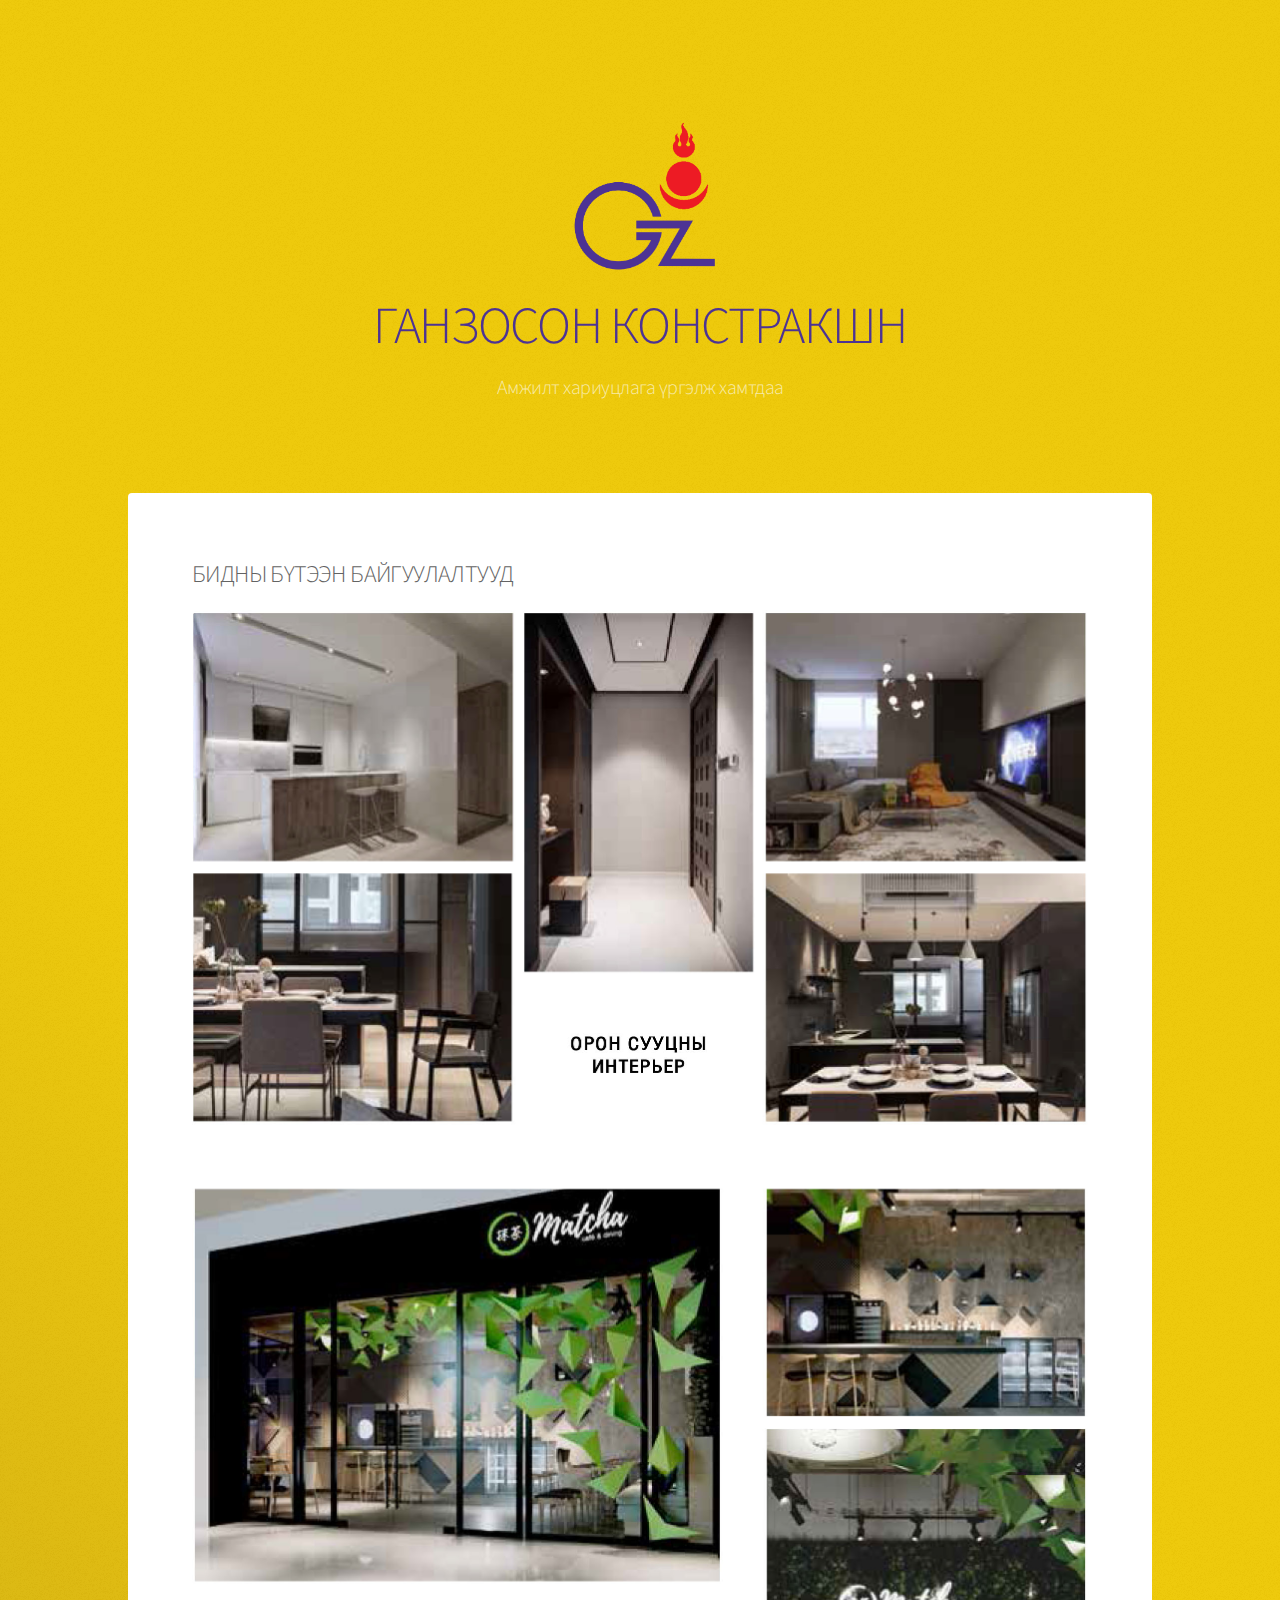
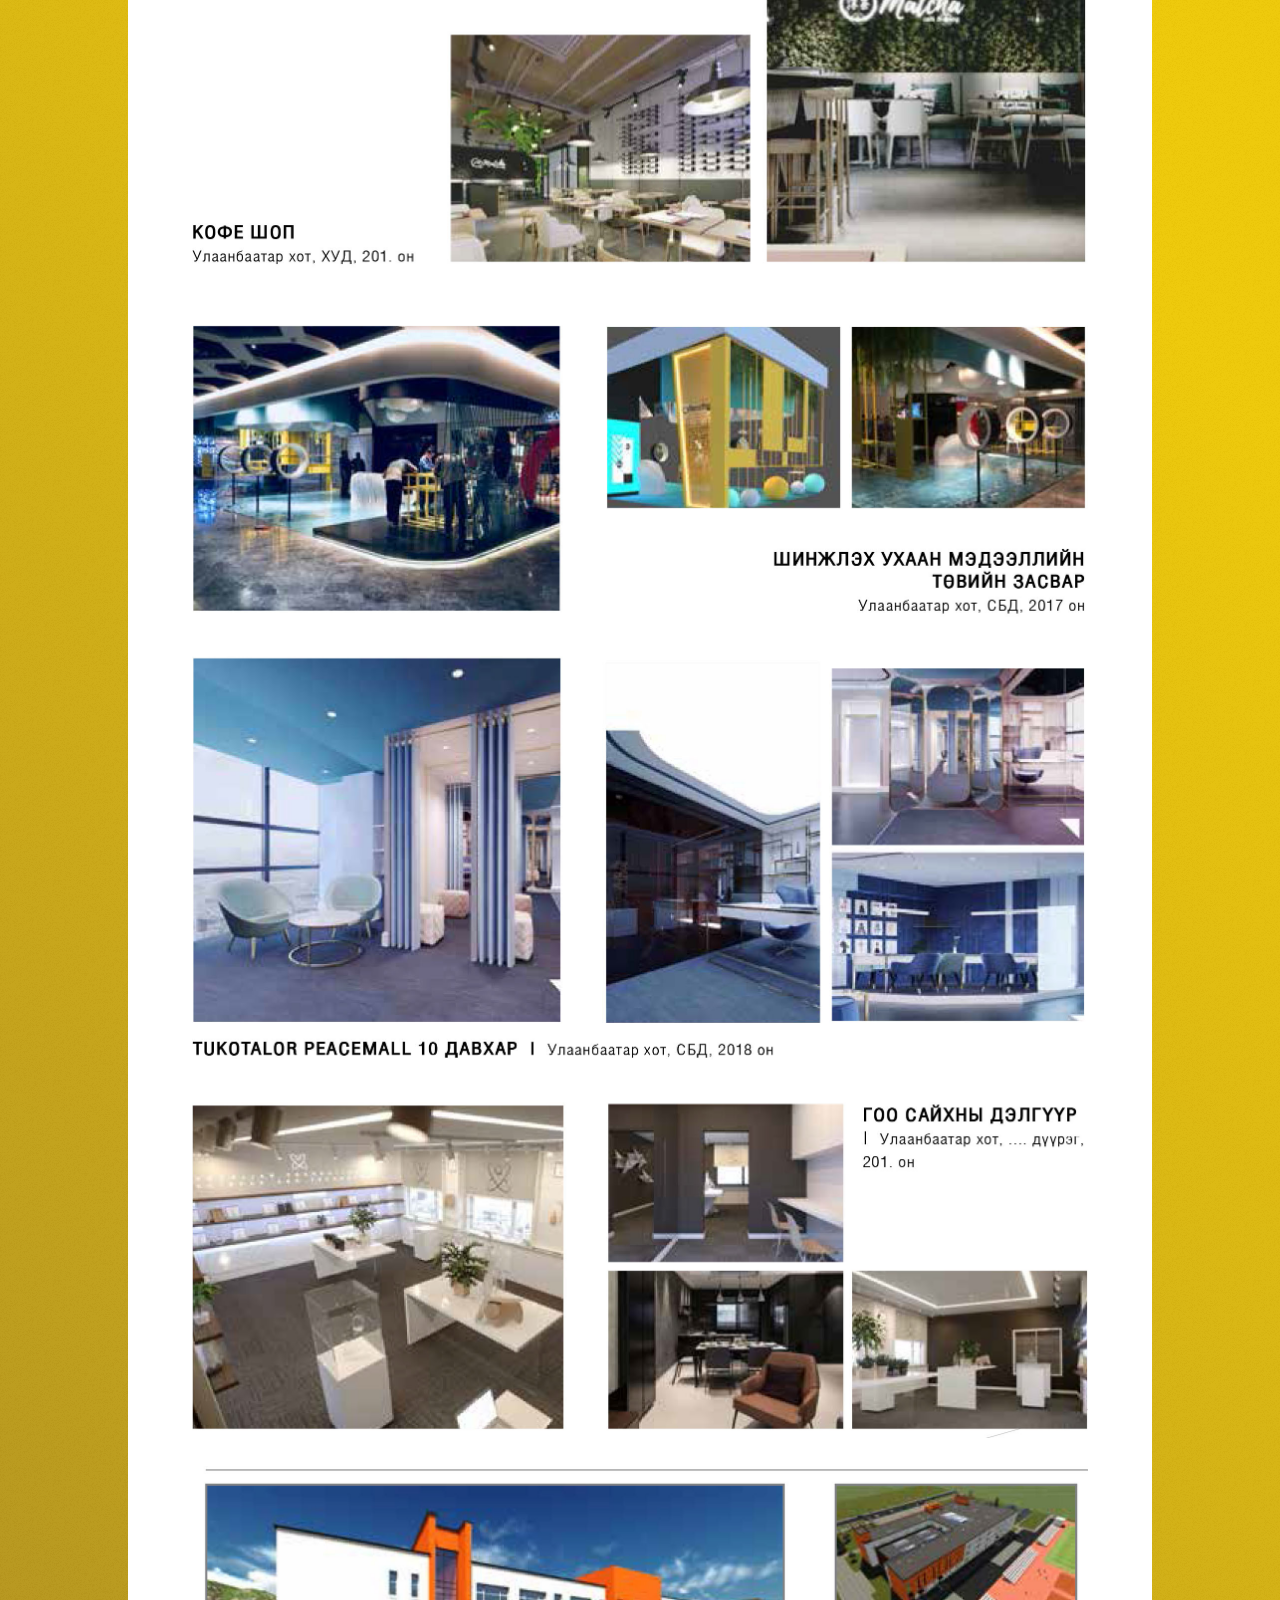
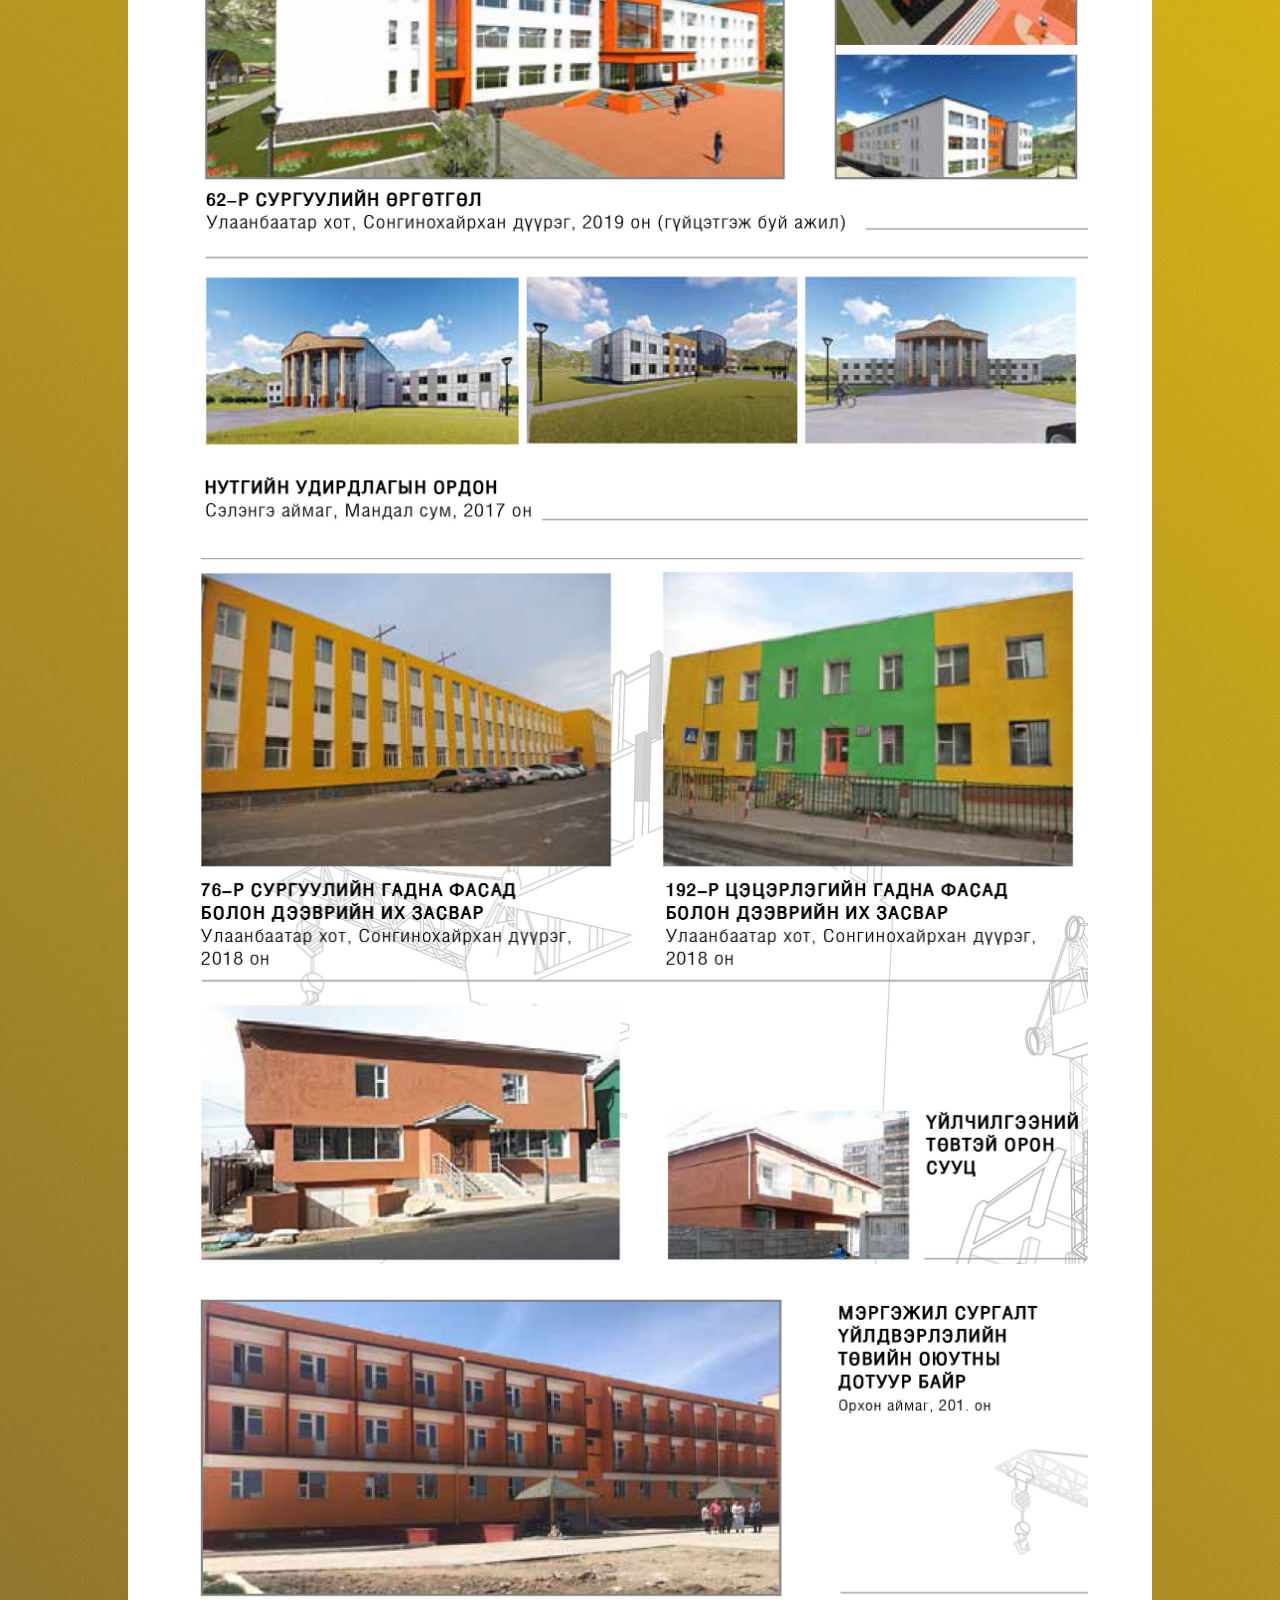
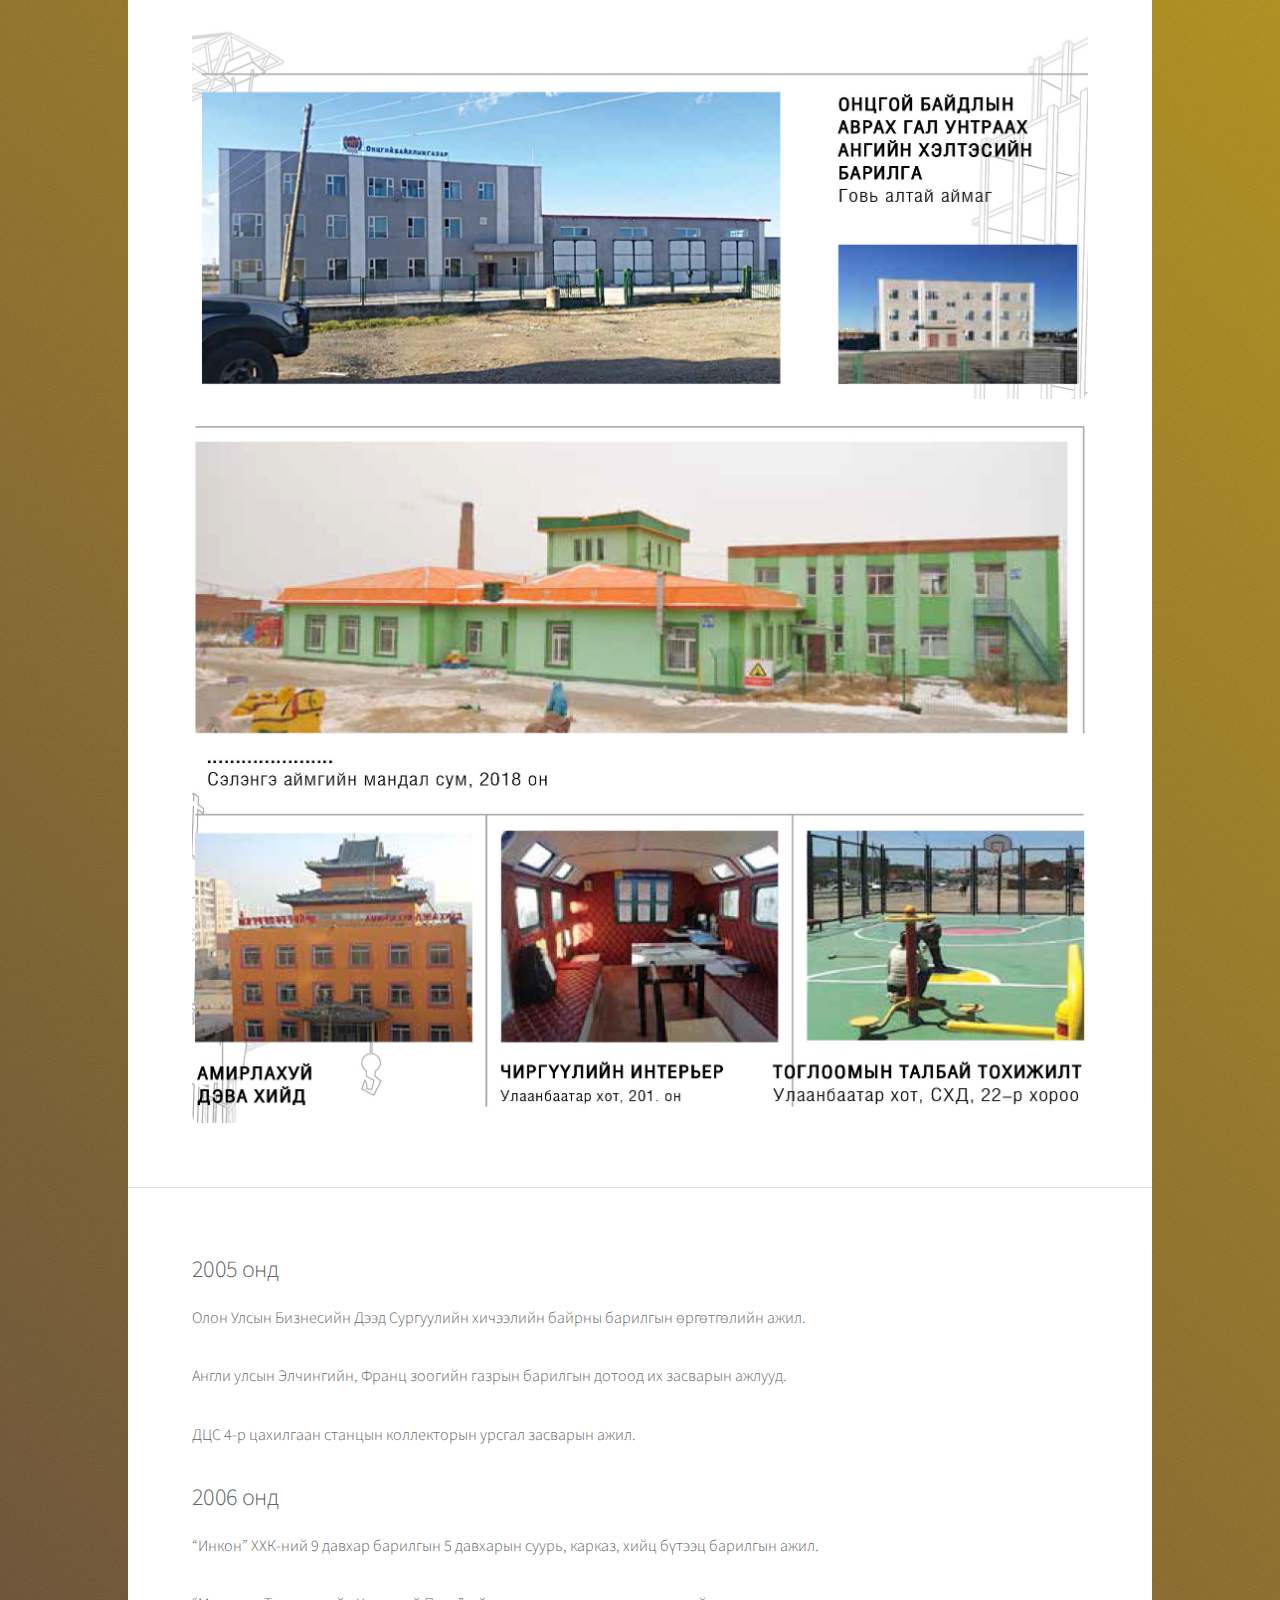
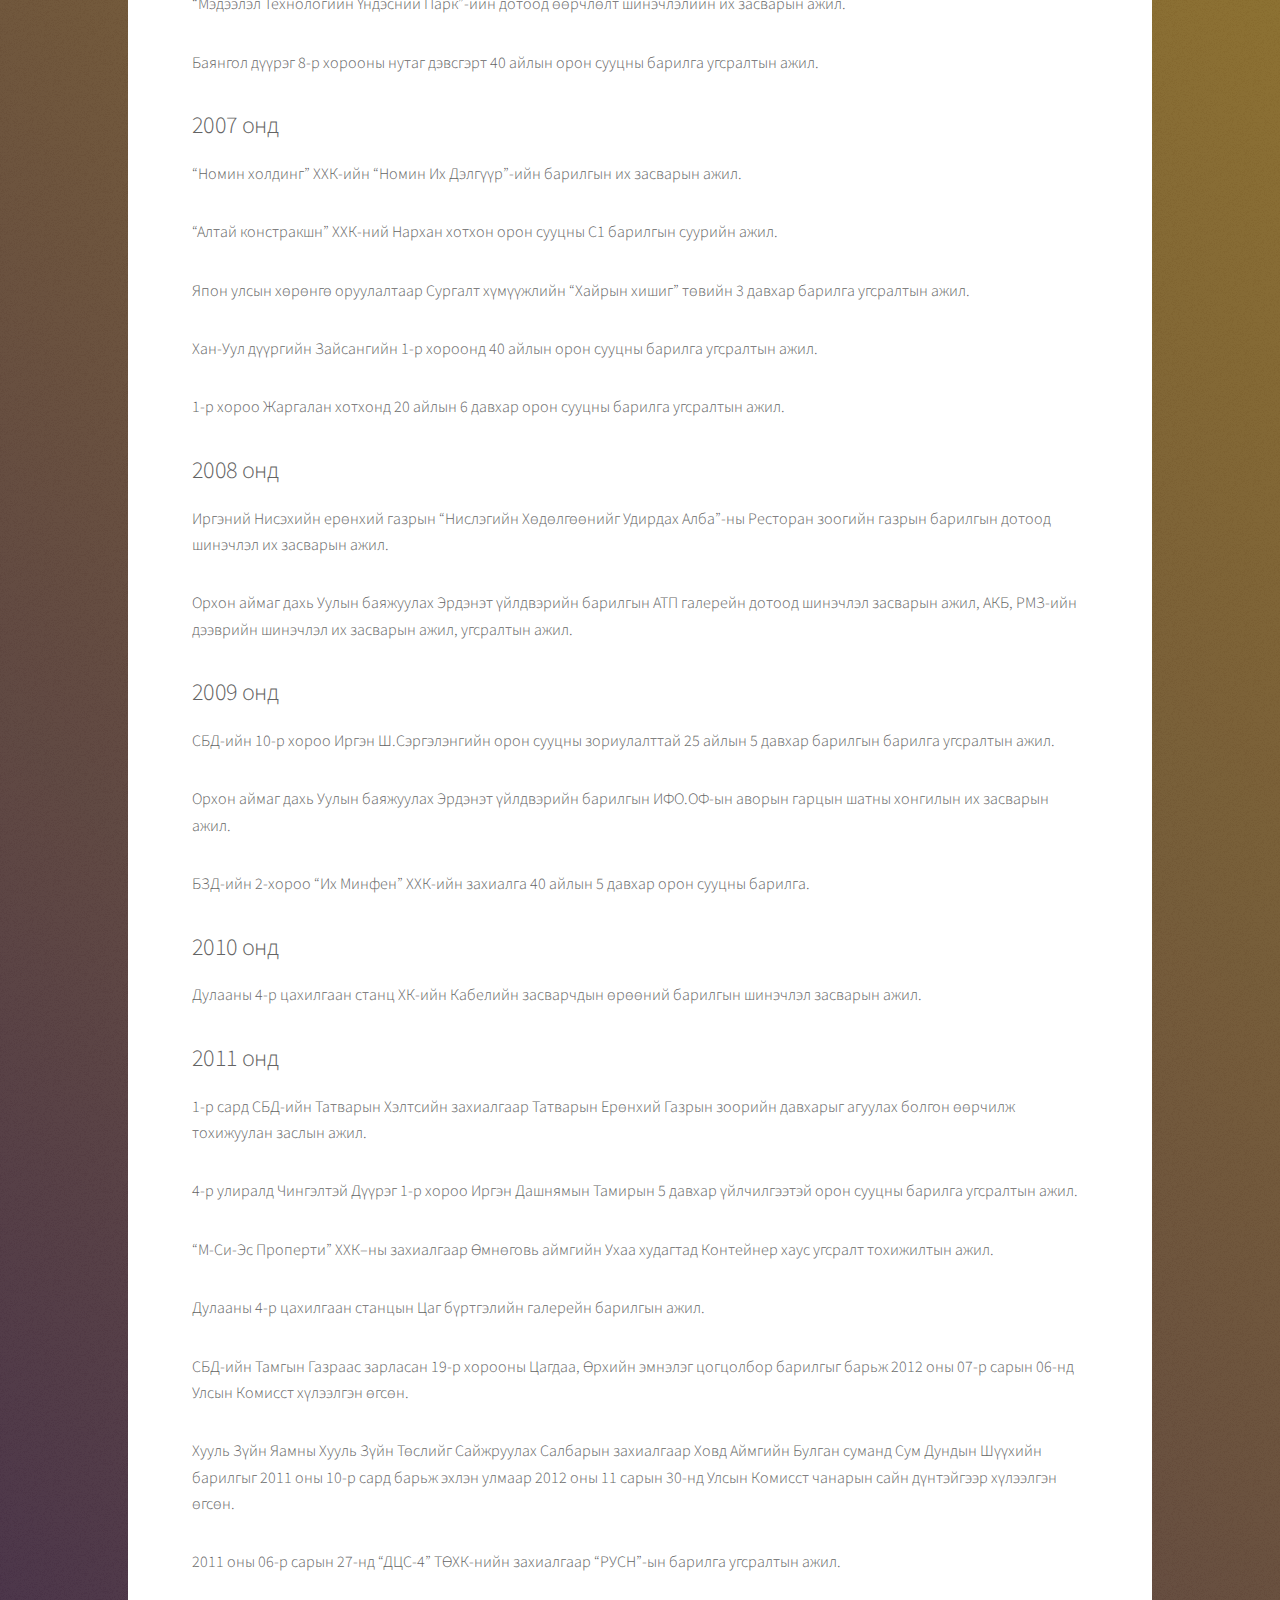
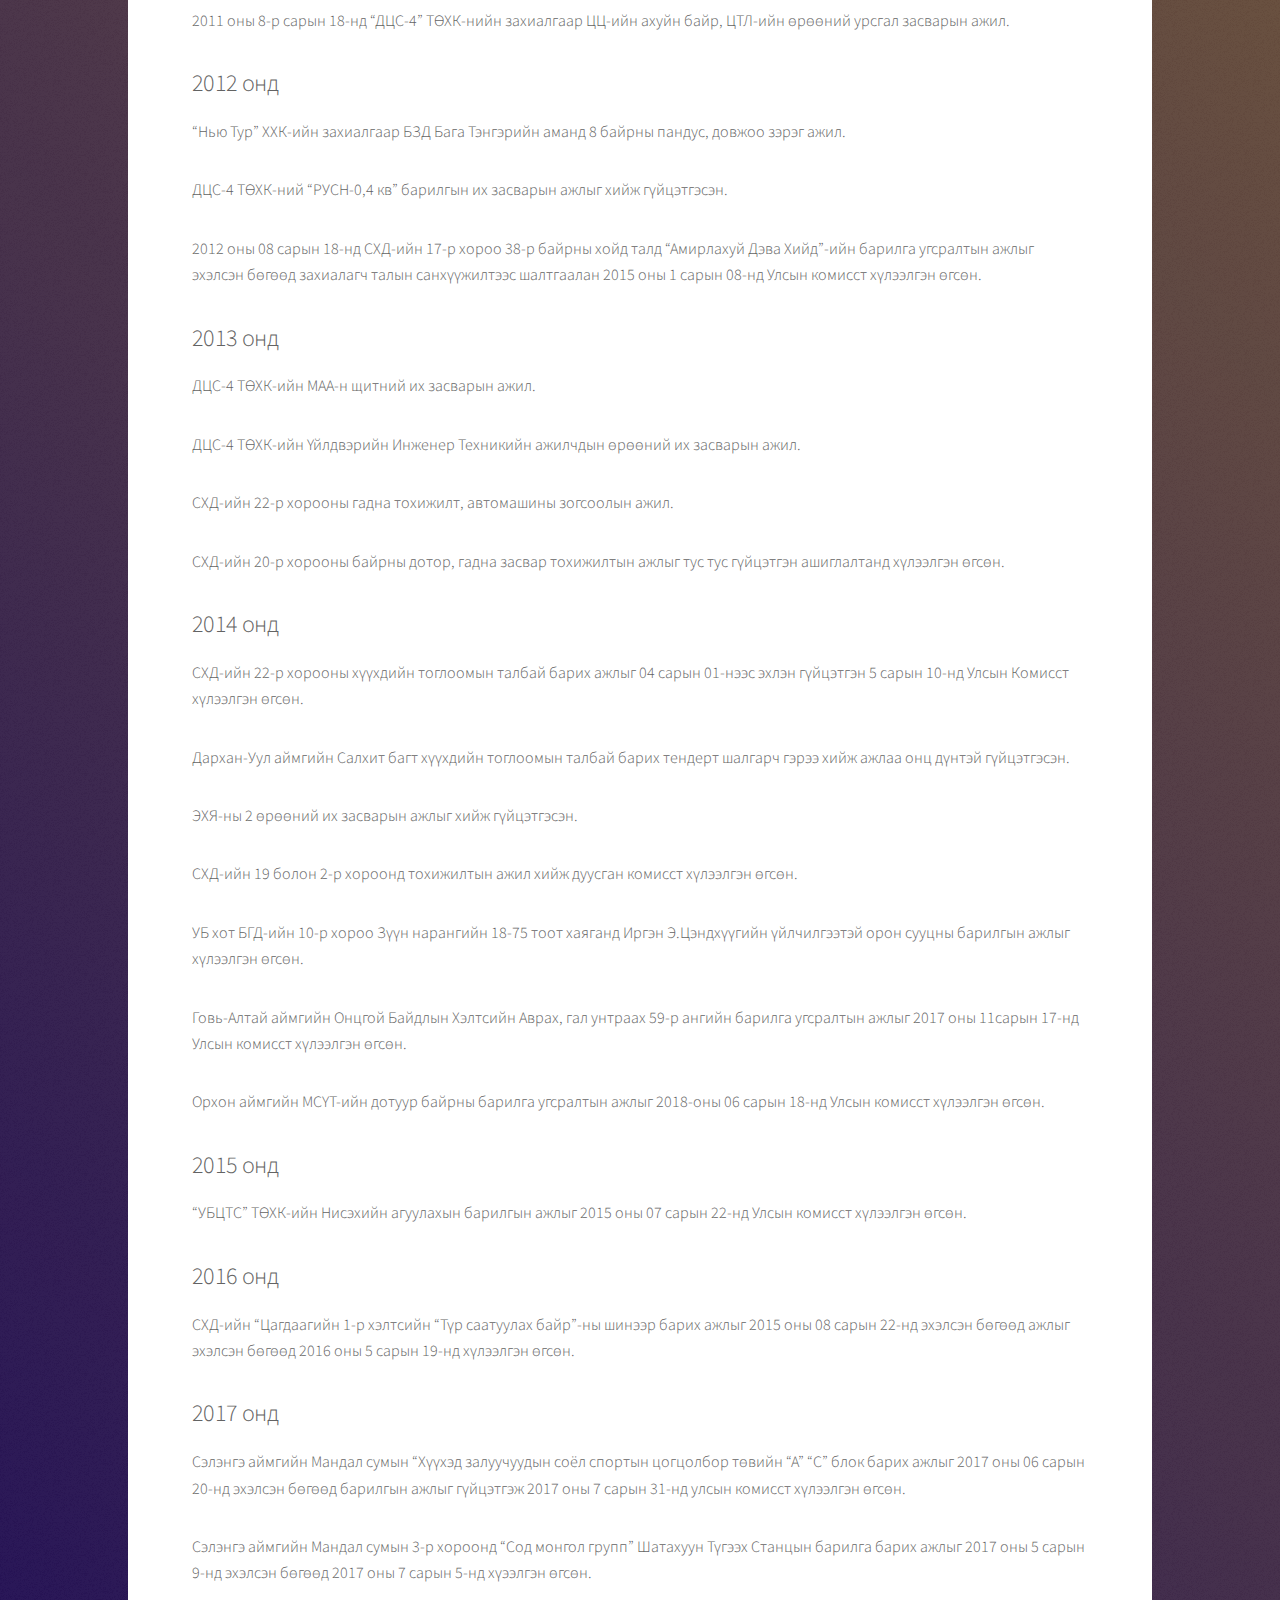
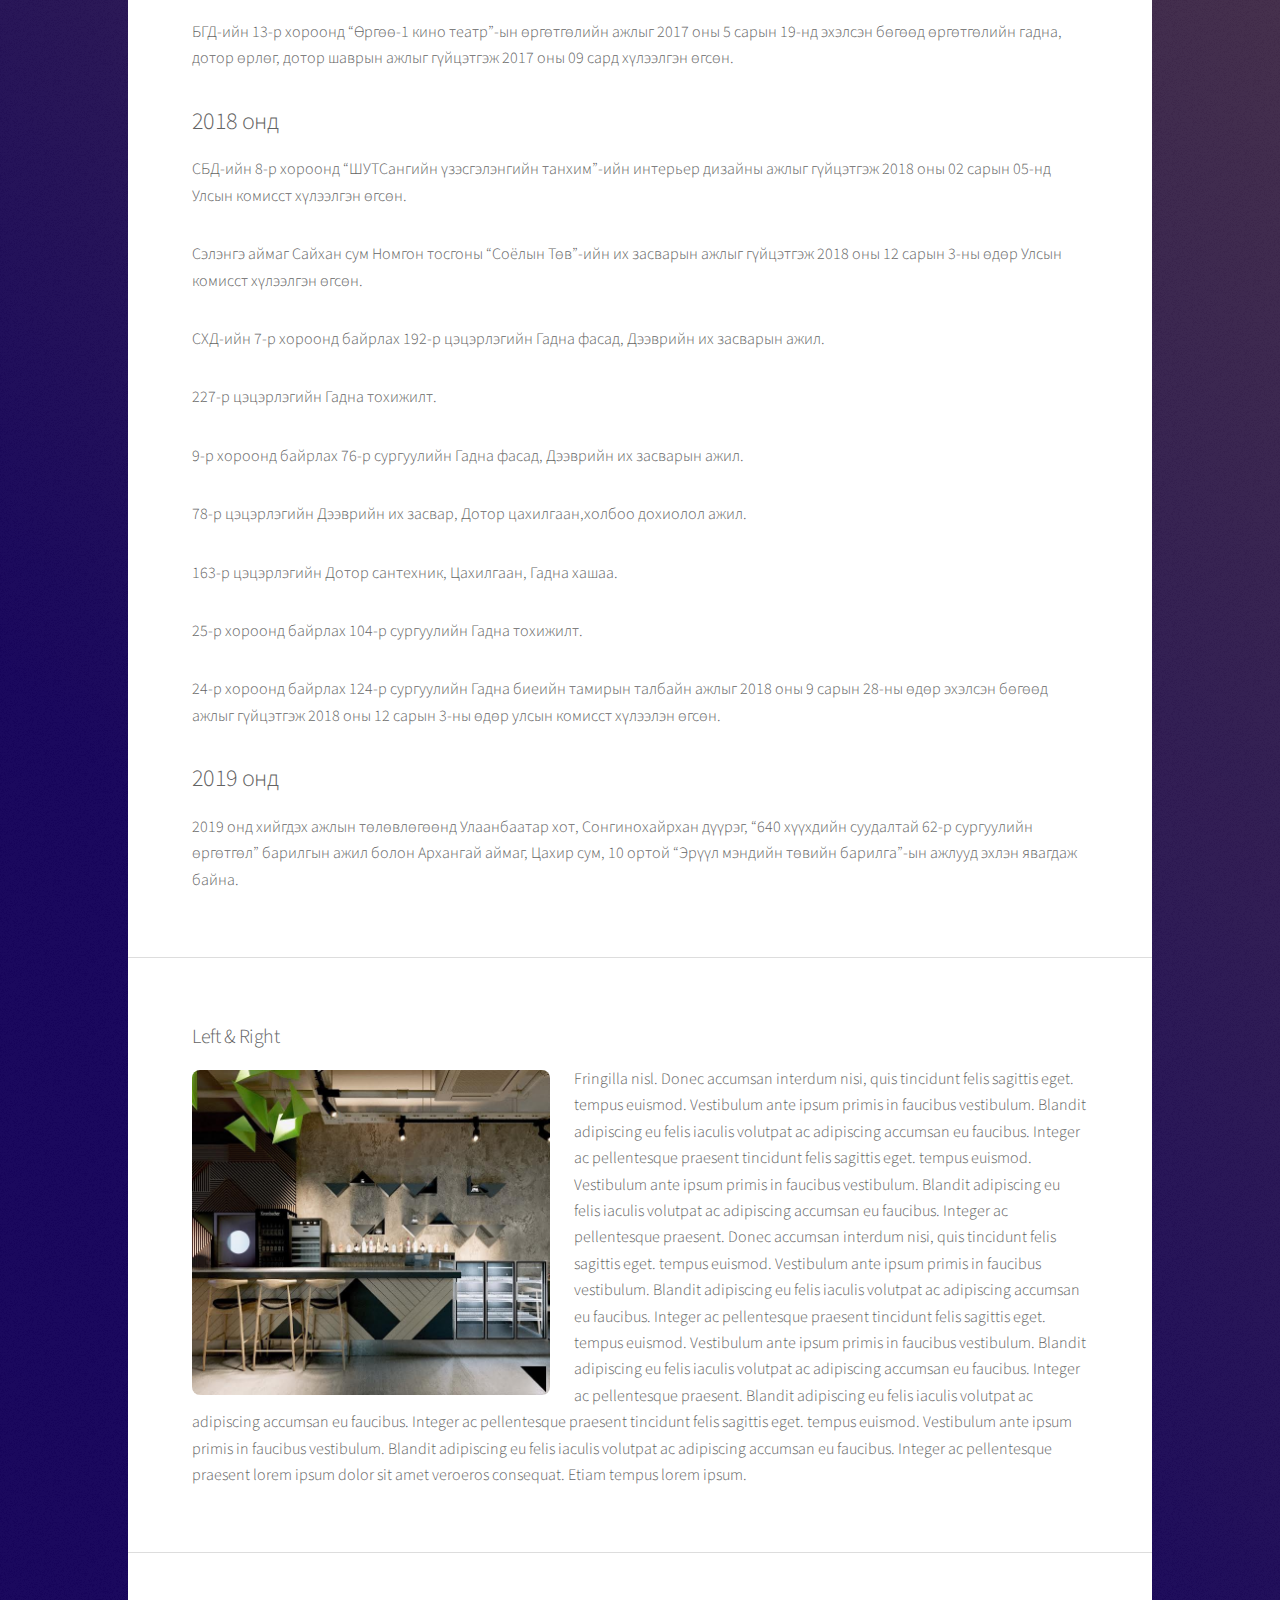
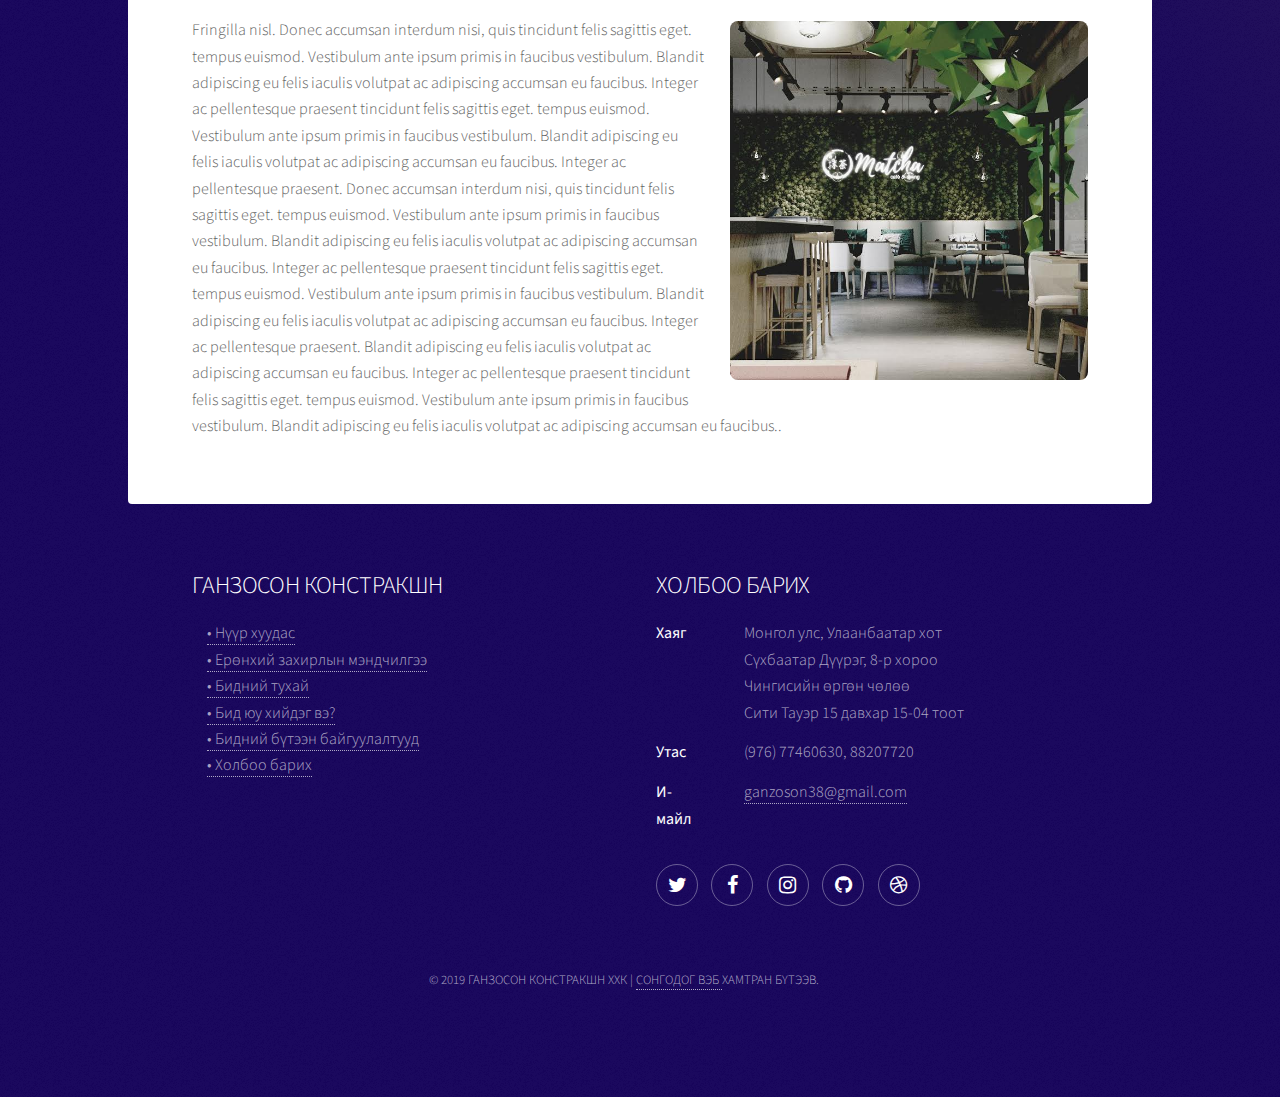
==== commit e397e0a9: "Fixed Footer" ====
--- a/generic.html
+++ b/generic.html
@@ -150,11 +150,15 @@
 				<!-- Footer -->
 					<footer id="footer">
 						<section>
-							<h2>Aliquam sed mauris</h2>
-							<p>Sed lorem ipsum dolor sit amet et nullam consequat feugiat consequat magna adipiscing tempus etiam dolore veroeros. eget dapibus mauris. Cras aliquet, nisl ut viverra sollicitudin, ligula erat egestas velit, vitae tincidunt odio.</p>
-							<ul class="actions">
-								<li><a href="index.html" class="button">Нүүр хуудас</a></li>
-							</ul>
+							<h2>ГАНЗОСОН КОНСТРАКШН</h2>
+							<p>
+								<a href="index.html" class="sitemaplink" style="margin-left: 15px;">• Нүүр хуудас</a><br>
+								<a href="захирлын-мэндчилгээ.html" class="sitemaplink" style="margin-left: 15px;">• Ерөнхий захирлын мэндчилгээ</a><br>
+								<a href="index.html" class="sitemaplink" style="margin-left: 15px;">• Бидний тухай</a><br>
+								<a href="бид-юу-хийдэг-вэ.html" class="sitemaplink" style="margin-left: 15px;">• Бид юу хийдэг вэ?</a><br>
+								<a href="generic.html" class="sitemaplink" style="margin-left: 15px;">• Бидний бүтээн байгуулалтууд</a><br>
+								<a href="#footer" class="sitemaplink" style="margin-left: 15px;">• Холбоо барих</a>
+							</p>
 						</section>
 						<section>
 							<h2>ХОЛБОО БАРИХ</h2>
--- a/assets/css/main.css
+++ b/assets/css/main.css
@@ -92,6 +92,7 @@
 
 	html {
 		box-sizing: border-box;
+		scroll-behavior: smooth;
 	}
 
 	*, *:before, *:after {
@@ -3774,3 +3775,5 @@
 .mainheader {
 	color: #4D3394
 }
+
+
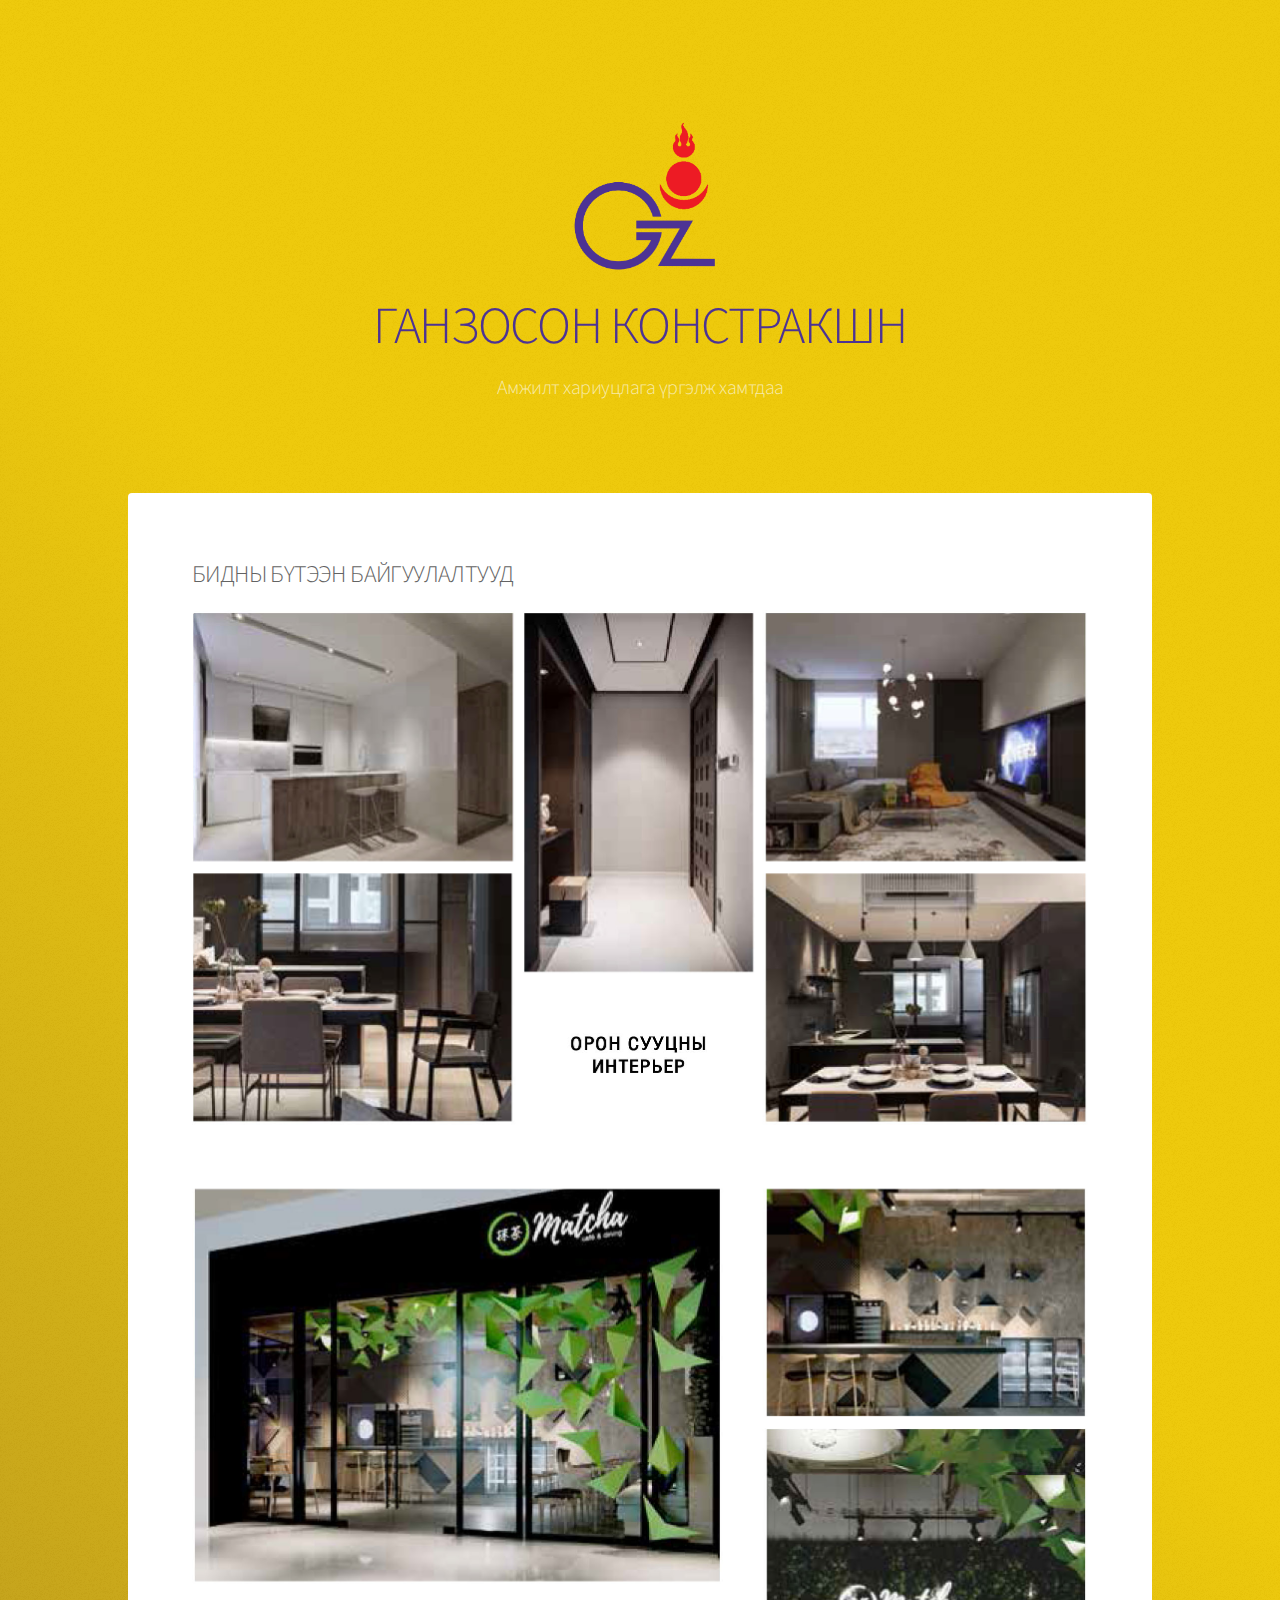
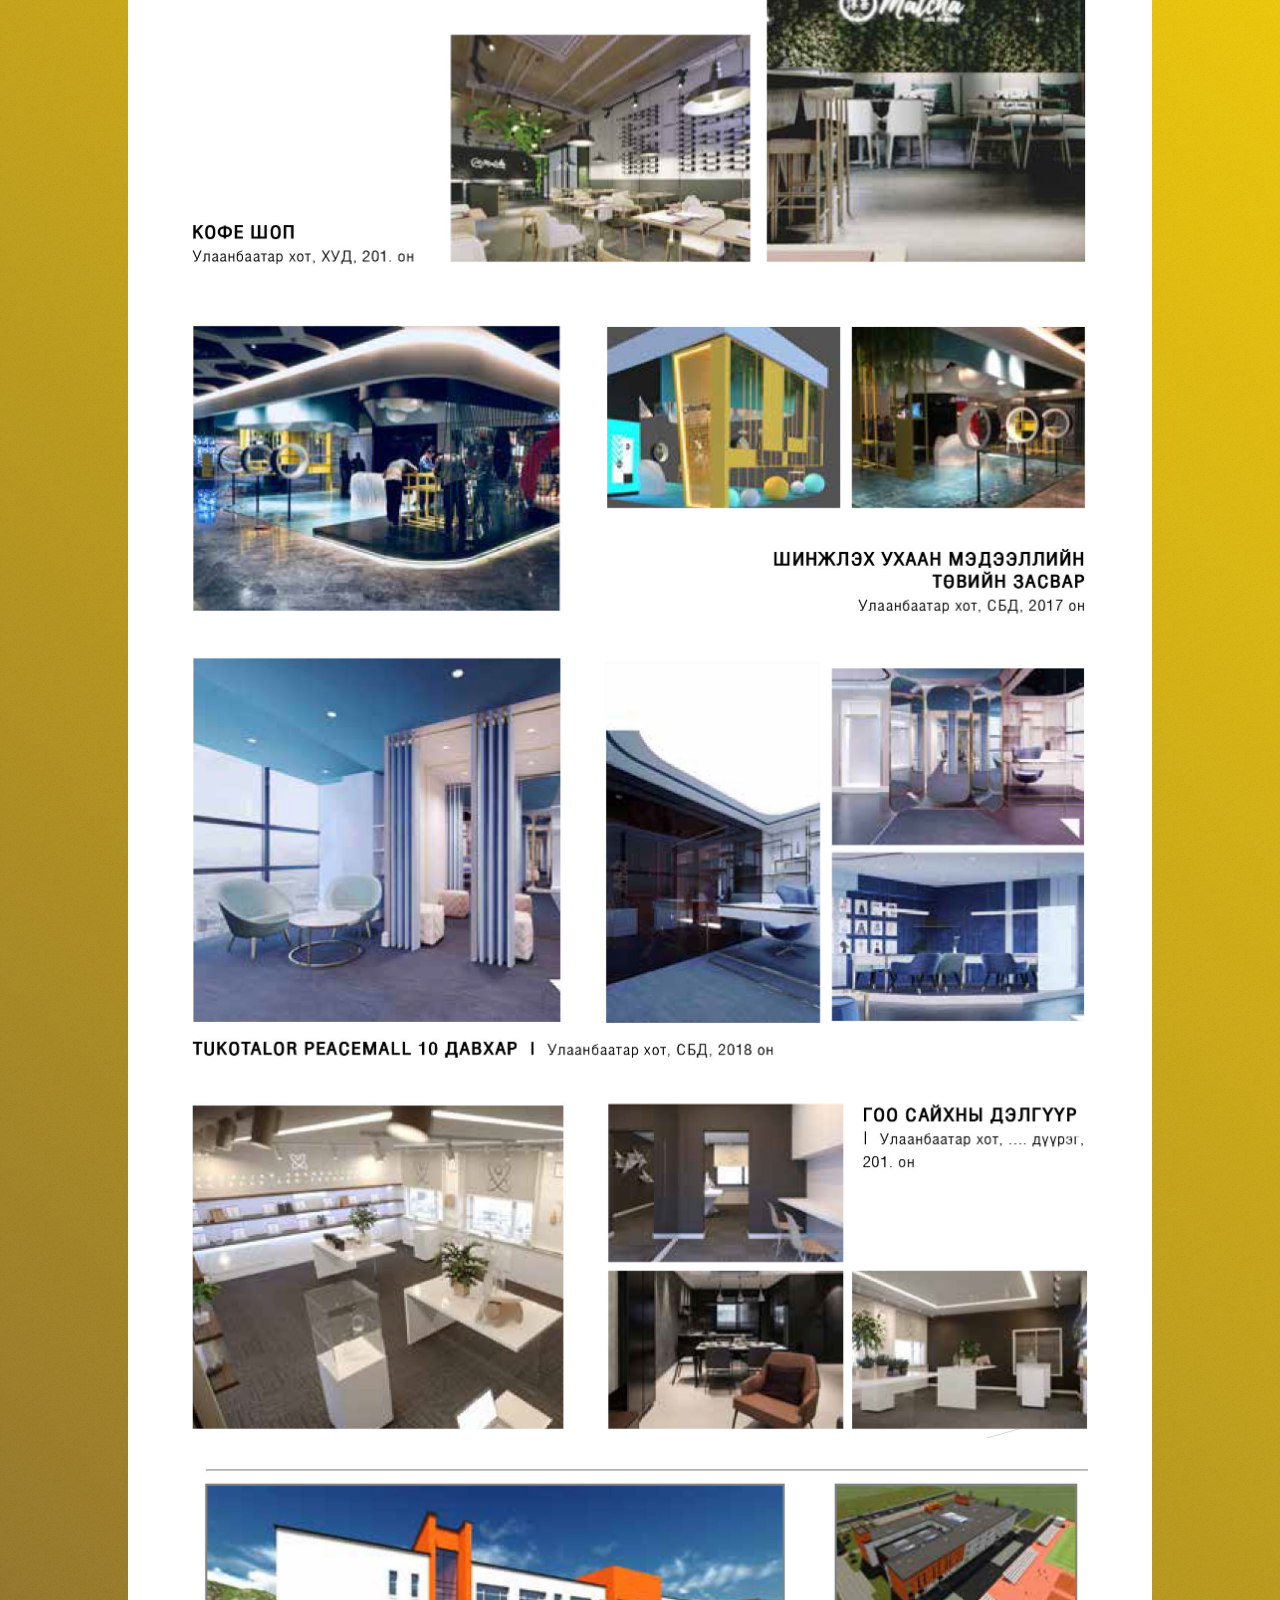
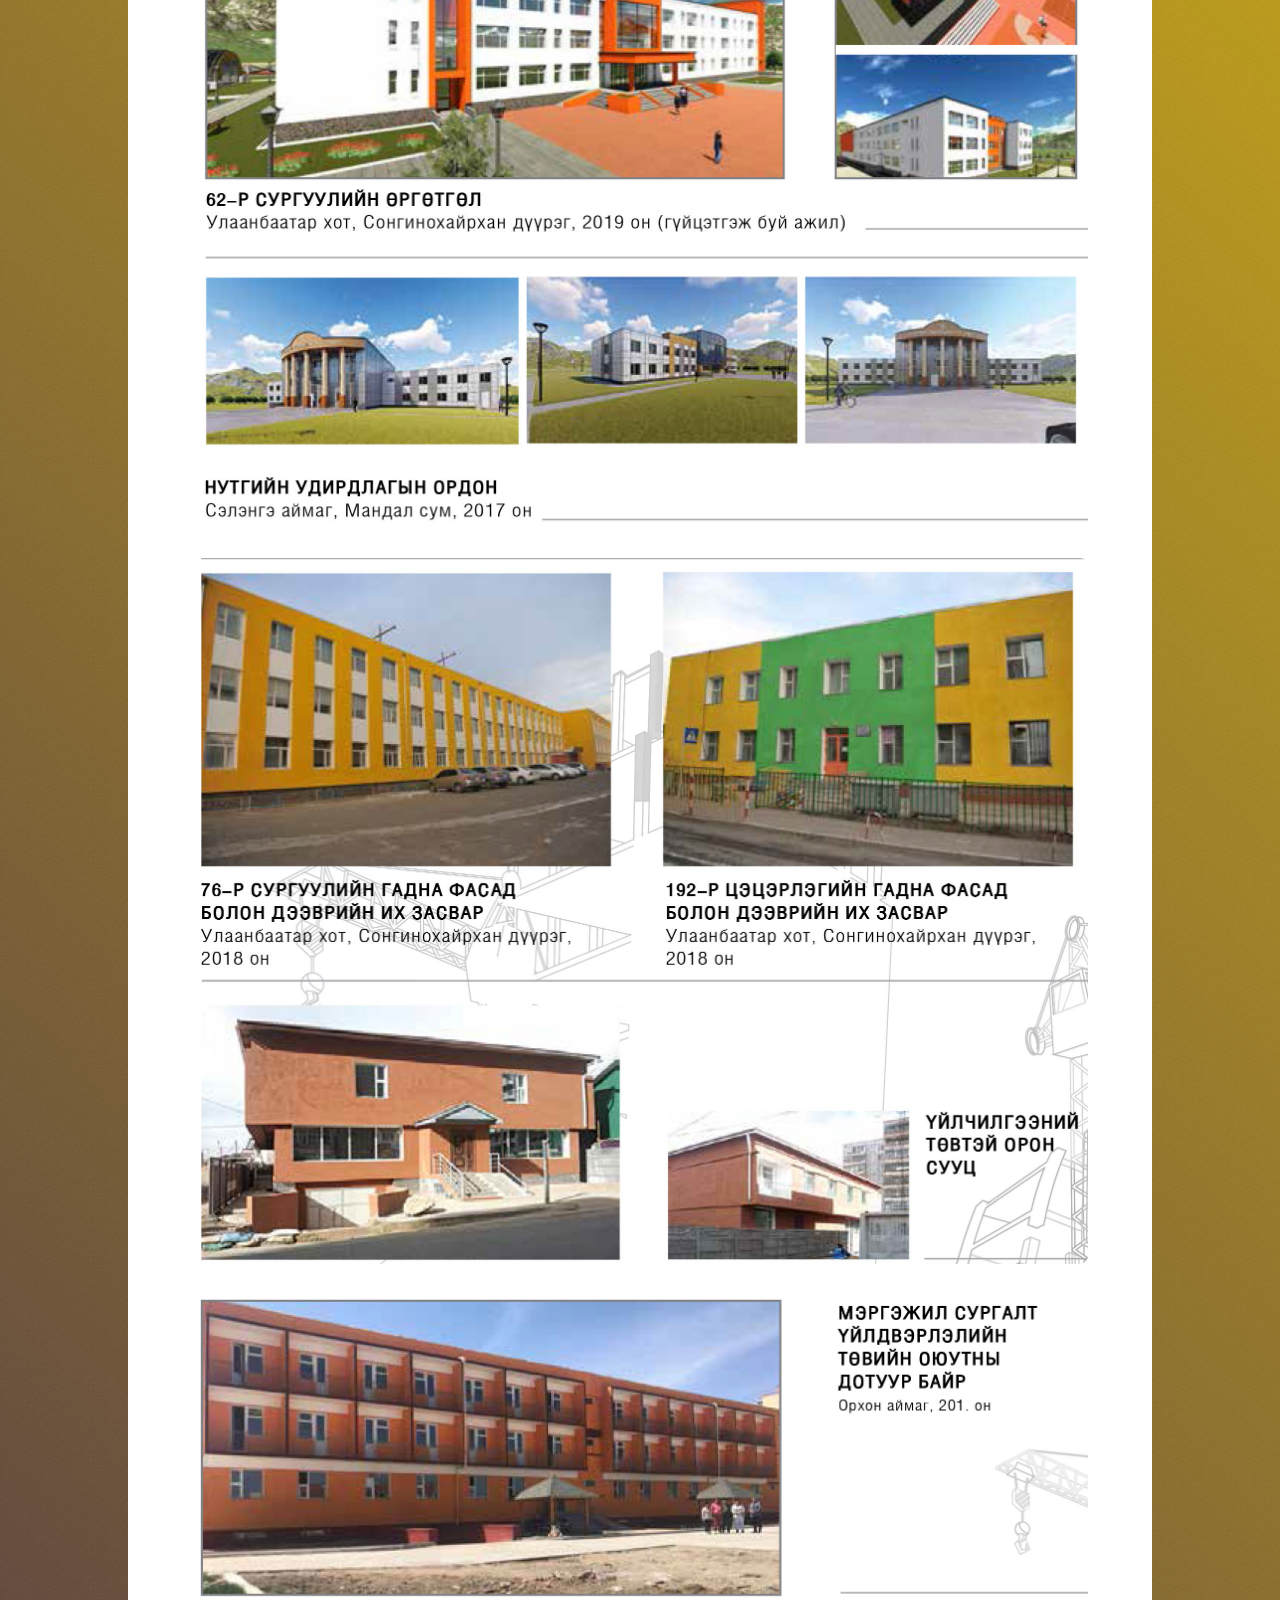
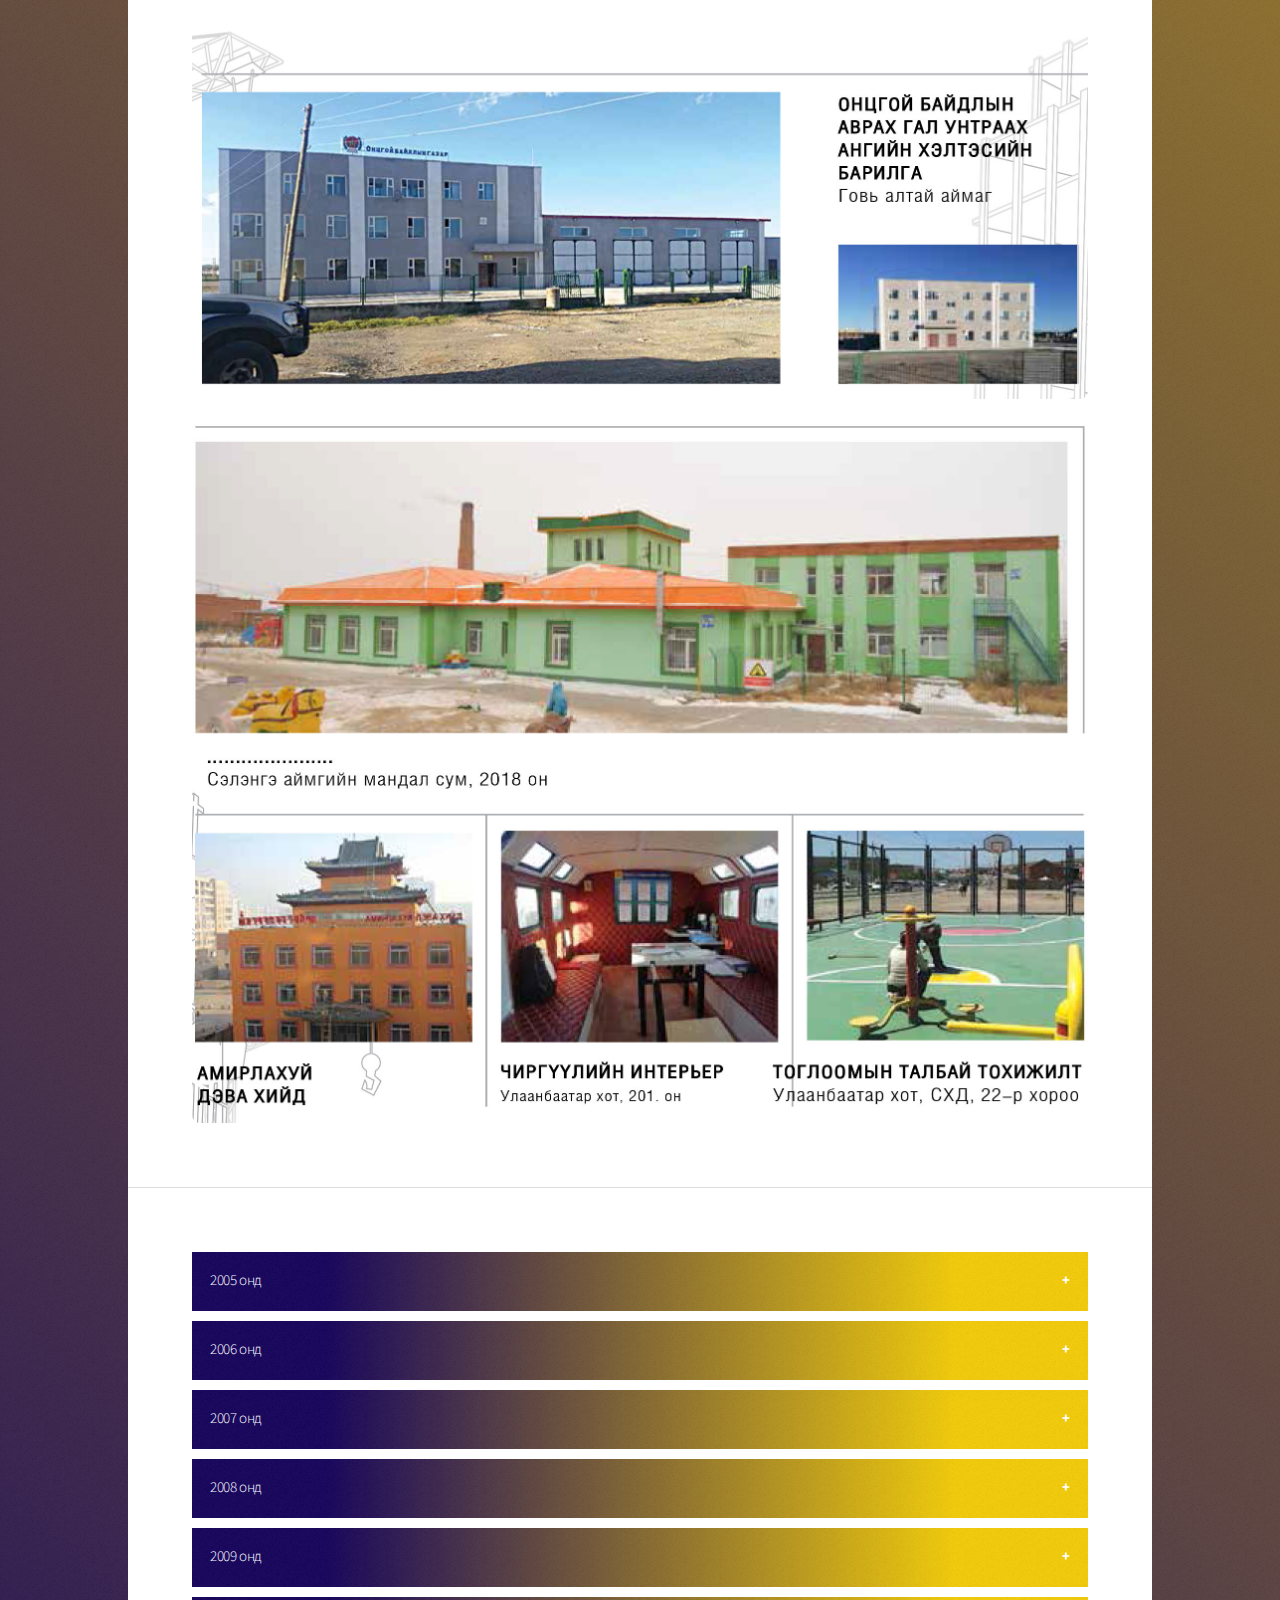
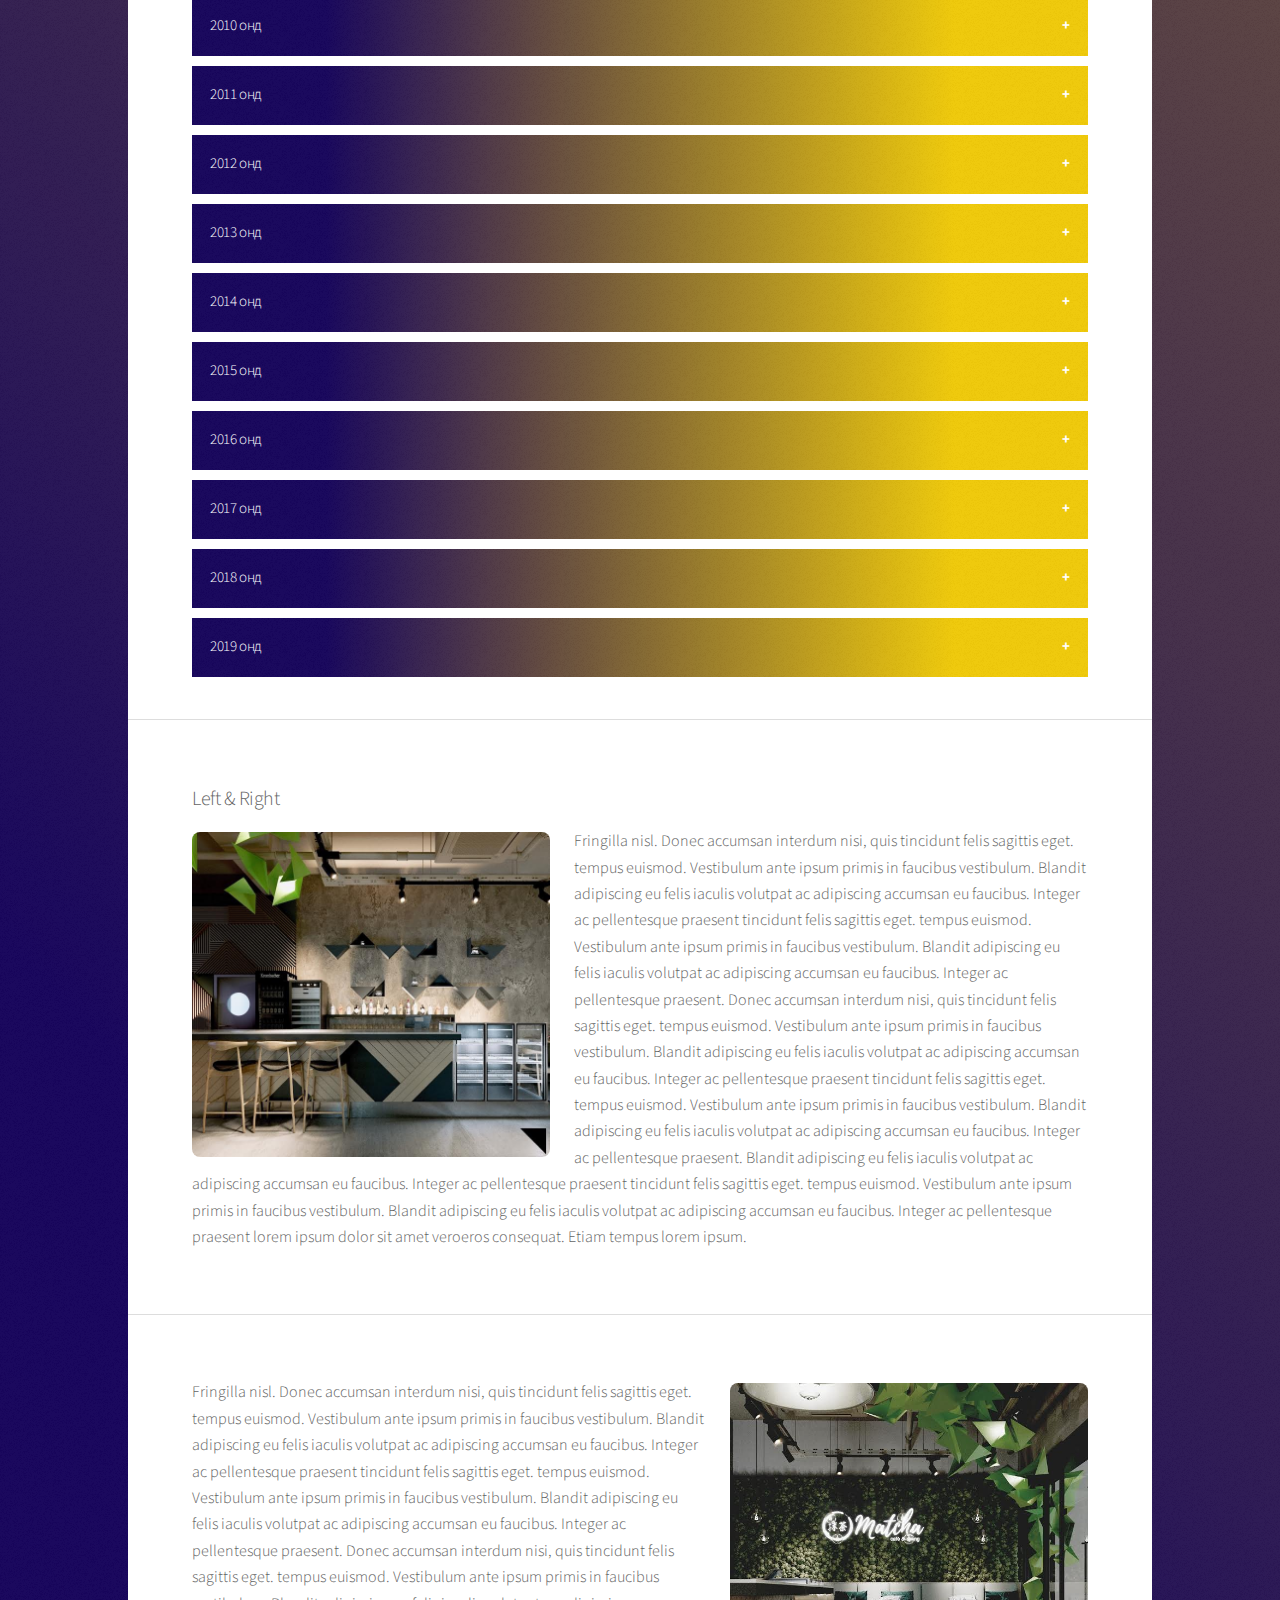
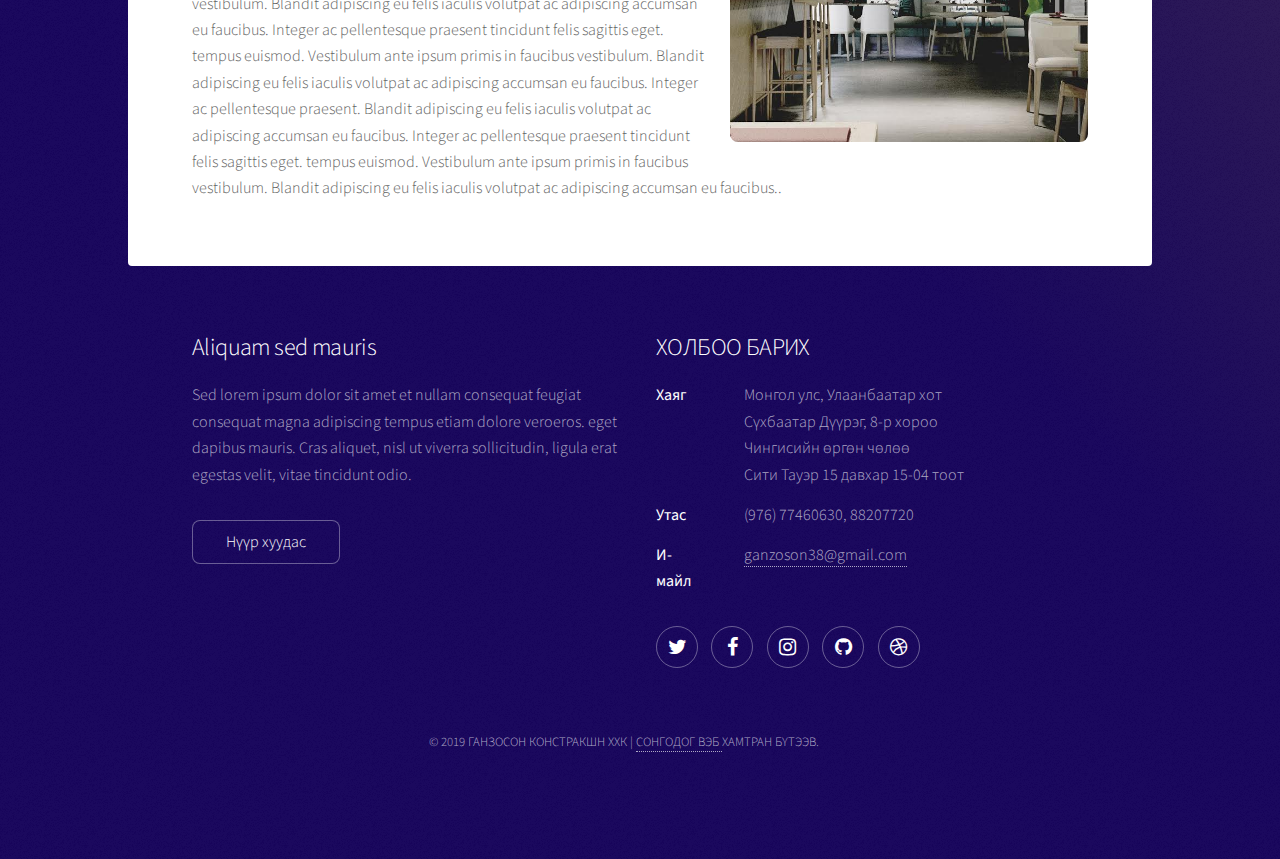
==== commit 410a41cf: "Update generic.html" ====
--- a/generic.html
+++ b/generic.html
@@ -11,6 +11,46 @@
 		<meta name="viewport" content="width=device-width, initial-scale=1, user-scalable=no" />
 		<link rel="stylesheet" href="assets/css/main.css" />
 		<noscript><link rel="stylesheet" href="assets/css/noscript.css" /></noscript>
+		<style>
+		.collapsible {
+		  	background-image: url("assets/css/images/overlay.png"), -moz-linear-gradient(90deg, #150259 15%, #F2CB05 85%);
+			background-image: url("assets/css/images/overlay.png"), -webkit-linear-gradient(90deg, #150259 15%, #F2CB05 85%);
+			background-image: url("assets/css/images/overlay.png"), -ms-linear-gradient(90deg, #150259 15%, #F2CB05 85%);
+			background-image: url("assets/css/images/overlay.png"), linear-gradient(90deg, #150259 15%, #F2CB05 85%);
+		  color: green;
+		  cursor: pointer;
+		  padding: 18px;
+		  width: 100%;
+		  border: none;
+		  text-align: left;
+		  outline: none;
+		  font-size: 15px;
+		}
+
+		.active, .collapsible:hover {
+		  background-color: #555;
+		}
+
+		.collapsible:after {
+		  content: '\002B';
+		  color: white;
+		  font-weight: bold;
+		  float: right;
+		  margin-left: 5px;
+		}
+
+		.active:after {
+		  content: "\2212";
+		}
+
+		.content {
+		  padding: 0 18px;
+		  max-height: 0;
+		  overflow: hidden;
+		  transition: max-height 0.2s ease-out;
+		  background-color: white;
+		}
+		</style>
 	</head>
 	<body class="is-preload">
 
@@ -47,92 +87,122 @@
 
 							<section id="content" class="main">
 								<!--<span class="image main"><img src="images/b1.jpg" alt="" /></span>-->
-								<h2>2005 онд</h2>
-								<p>Олон Улсын Бизнесийн Дээд Сургуулийн хичээлийн байрны барилгын өргөтгөлийн ажил.</p>
-								<p>Англи улсын Элчингийн, Франц зоогийн газрын барилгын дотоод их засварын ажлууд.</p>
-								<p>ДЦС 4-р цахилгаан станцын коллекторын урсгал засварын ажил.</p>
-
-								<h2>2006 онд</h2>
-								<p>“Инкон” ХХК-ний 9 давхар барилгын 5 давхарын суурь, карказ, хийц бүтээц барилгын  ажил.</p>
-								<p>“Мэдээлэл Технологийн Үндэсний Парк”-ийн дотоод өөрчлөлт шинэчлэлийн их засварын ажил.</p>
-								<p>Баянгол дүүрэг 8-р хорооны нутаг дэвсгэрт 40 айлын орон сууцны барилга угсралтын ажил.</p>
+								<h2 style="color: white;" class="collapsible">2005 онд</h2>
+								<div class="content">
+								<li>Олон Улсын Бизнесийн Дээд Сургуулийн хичээлийн байрны барилгын өргөтгөлийн ажил.</li>
+								<li>Англи улсын Элчингийн, Франц зоогийн газрын барилгын дотоод их засварын ажлууд.</li>
+								<li>ДЦС 4-р цахилгаан станцын коллекторын урсгал засварын ажил.</li>
+								</div>
+
+								<h2 style="color: white;" class="collapsible">2006 онд</h2>
+								<div class="content">
+								<li>“Инкон” ХХК-ний 9 давхар барилгын 5 давхарын суурь, карказ, хийц бүтээц барилгын  ажил.</li>
+								<li>“Мэдээлэл Технологийн Үндэсний Парк”-ийн дотоод өөрчлөлт шинэчлэлийн их засварын ажил.</li>
+								<li>Баянгол дүүрэг 8-р хорооны нутаг дэвсгэрт 40 айлын орон сууцны барилга угсралтын ажил.</li>
+								</div>
 								<!--<span class="image main"><img src="images/03.jpg" alt="" /></span>-->
-								<h2>2007 онд</h2>
-								<p>“Номин холдинг” ХХК-ийн “Номин Их Дэлгүүр”-ийн барилгын их засварын ажил.</p>
-								<p>“Алтай констракшн” ХХК-ний Нархан хотхон орон сууцны С1 барилгын суурийн ажил.</p>
-								<p>Япон улсын хөрөнгө оруулалтаар  Сургалт хүмүүжлийн “Хайрын хишиг” төвийн 3 давхар барилга угсралтын ажил.</p>
-								<p>Хан-Уул дүүргийн Зайсангийн 1-р хороонд 40 айлын орон сууцны барилга угсралтын ажил.</p>
-								<p>1-р хороо Жаргалан хотхонд 20 айлын 6 давхар орон сууцны барилга угсралтын ажил.</p>
-
-								<h2>2008 онд</h2>
-								<p>Иргэний Нисэхийн ерөнхий газрын “Нислэгийн Хөдөлгөөнийг Удирдах Алба”-ны Ресторан зоогийн газрын барилгын дотоод шинэчлэл их засварын ажил.</p>
-								<p>Орхон аймаг дахь Уулын баяжуулах Эрдэнэт үйлдвэрийн барилгын АТП галерейн дотоод шинэчлэл засварын ажил, АКБ, РМЗ-ийн дээврийн шинэчлэл их засварын ажил, угсралтын ажил.</p>
-
-								<h2>2009 онд</h2>
-								<p>СБД-ийн 10-р хороо Иргэн Ш.Сэргэлэнгийн орон сууцны зориулалттай 25 айлын 5 давхар барилгын барилга угсралтын ажил.</p>
-								<p>Орхон аймаг дахь Уулын баяжуулах Эрдэнэт үйлдвэрийн барилгын ИФО.ОФ-ын аворын гарцын шатны хонгилын их засварын ажил.</p>
-								<p>БЗД-ийн 2-хороо “Их Минфен” ХХК-ийн захиалга 40 айлын 5  давхар орон сууцны барилга.</p>
-
-								<h2>2010 онд</h2>
-								<p>Дулааны 4-р цахилгаан станц ХК-ийн Кабелийн засварчдын өрөөний барилгын шинэчлэл засварын ажил.</p>
-
-								<h2>2011 онд</h2>
-								<p>1-р сард СБД-ийн Татварын Хэлтсийн захиалгаар Татварын Ерөнхий Газрын зоорийн давхарыг агуулах болгон өөрчилж тохижуулан заслын  ажил.</p>
-								<p>4-р улиралд Чингэлтэй Дүүрэг 1-р хороо Иргэн Дашнямын Тамирын 5 давхар үйлчилгээтэй орон сууцны барилга угсралтын ажил.</p>
-								<p>“М-Си-Эс Проперти” ХХК–ны захиалгаар Өмнөговь аймгийн Ухаа худагтад Контейнер хаус угсралт тохижилтын ажил.</p>
-								<p>Дулааны 4-р цахилгаан станцын Цаг бүртгэлийн галерейн барилгын ажил.</p>
-								<p>СБД-ийн Тамгын Газраас зарласан 19-р хорооны Цагдаа, Өрхийн эмнэлэг цогцолбор барилгыг барьж 2012 оны 07-р сарын 06-нд Улсын Комисст хүлээлгэн өгсөн.</p>
-								<p>Хууль Зүйн Яамны Хууль Зүйн Төслийг Сайжруулах Салбарын захиалгаар Ховд Аймгийн Булган суманд Сум Дундын Шүүхийн барилгыг 2011 оны 10-р сард барьж эхлэн улмаар 2012 оны 11 сарын 30-нд Улсын Комисст чанарын сайн дүнтэйгээр хүлээлгэн өгсөн.</p>
-								<p>2011 оны 06-р сарын 27-нд “ДЦС-4” ТӨХК-нийн захиалгаар “РУСН”-ын барилга угсралтын ажил.</p>
-								<p>2011 оны 8-р сарын 18-нд “ДЦС-4” ТӨХК-нийн захиалгаар ЦЦ-ийн ахуйн байр, ЦТЛ-ийн өрөөний урсгал засварын ажил.</p>
-
-								<h2>2012 онд</h2>
-								<p>“Нью Тур” ХХК-ийн захиалгаар БЗД Бага Тэнгэрийн аманд 8 байрны пандус, довжоо зэрэг ажил.</p>
-								<p>ДЦС-4 ТӨХК-ний “РУСН-0,4 кв” барилгын их засварын ажлыг хийж гүйцэтгэсэн.</p>
-								<p>2012 оны 08 сарын 18-нд СХД-ийн 17-р хороо 38-р байрны хойд талд “Амирлахуй Дэва Хийд”-ийн барилга угсралтын ажлыг эхэлсэн бөгөөд захиалагч талын санхүүжилтээс шалтгаалан 2015 оны 1 сарын 08-нд Улсын комисст хүлээлгэн өгсөн.</p>
-
-
-								<h2>2013 онд</h2>
-								<p>ДЦС-4 ТӨХК-ийн МАА-н щитний их засварын ажил.</p>
-								<p>ДЦС-4 ТӨХК-ийн Үйлдвэрийн Инженер Техникийн ажилчдын өрөөний их засварын ажил.</p>
-								<p>СХД-ийн  22-р хорооны гадна тохижилт, автомашины зогсоолын ажил.</p>
-								<p>СХД-ийн 20-р хорооны байрны дотор, гадна  засвар тохижилтын ажлыг тус тус гүйцэтгэн ашиглалтанд хүлээлгэн өгсөн.</p>
-
-								<h2>2014 онд</h2>
-								<p>СХД-ийн 22-р хорооны хүүхдийн тоглоомын талбай барих ажлыг 04 сарын 01-нээс эхлэн гүйцэтгэн 5 сарын 10-нд Улсын Комисст хүлээлгэн өгсөн.</p>
-								<p>Дархан-Уул аймгийн Салхит багт хүүхдийн тоглоомын талбай барих тендерт шалгарч  гэрээ  хийж ажлаа онц дүнтэй гүйцэтгэсэн.</p>
-								<p>ЭХЯ-ны 2 өрөөний их засварын ажлыг хийж гүйцэтгэсэн.</p>
-								<p>СХД-ийн 19 болон 2-р хороонд тохижилтын ажил хийж дуусган комисст хүлээлгэн өгсөн.</p>
-								<p>УБ хот БГД-ийн 10-р хороо Зүүн нарангийн 18-75 тоот хаяганд Иргэн Э.Цэндхүүгийн  үйлчилгээтэй орон сууцны барилгын ажлыг хүлээлгэн өгсөн.</p>
-								<p>Говь-Алтай аймгийн Онцгой Байдлын Хэлтсийн Аврах, гал унтраах 59-р ангийн барилга угсралтын ажлыг  2017 оны 11сарын 17-нд Улсын комисст хүлээлгэн өгсөн.</p>
-								<p>Орхон аймгийн МСҮТ-ийн дотуур байрны барилга угсралтын ажлыг 2018-оны 06 сарын 18-нд Улсын комисст хүлээлгэн өгсөн.</p>
-
-
-								<h2>2015 онд</h2>
-								<p>“УБЦТС” ТӨХК-ийн Нисэхийн агуулахын барилгын ажлыг 2015 оны 07 сарын 22-нд Улсын комисст хүлээлгэн өгсөн.</p>
-
-								<h2>2016 онд</h2>
-								<p>СХД-ийн “Цагдаагийн 1-р хэлтсийн “Түр саатуулах байр”-ны шинээр барих ажлыг 2015 оны 08 сарын 22-нд эхэлсэн бөгөөд ажлыг эхэлсэн бөгөөд 2016 оны 5 сарын 19-нд хүлээлгэн өгсөн.</p>
-
-								<h2>2017 онд</h2>
-								<p>Сэлэнгэ аймгийн  Мандал сумын “Хүүхэд залуучуудын соёл спортын цогцолбор төвийн “А” “С” блок барих ажлыг 2017 оны 06 сарын 20-нд эхэлсэн бөгөөд  барилгын ажлыг гүйцэтгэж 2017 оны 7 сарын 31-нд улсын комисст хүлээлгэн өгсөн.</p>
-								<p>Сэлэнгэ аймгийн Мандал сумын 3-р хороонд “Сод монгол групп” Шатахуун Түгээх Станцын барилга барих ажлыг 2017 оны 5 сарын 9-нд эхэлсэн бөгөөд 2017 оны 7 сарын 5-нд хүээлгэн өгсөн.</p>
-								<p>БГД-ийн 13-р хороонд “Өргөө-1 кино театр”-ын өргөтгөлийн ажлыг 2017 оны 5 сарын 19-нд эхэлсэн бөгөөд өргөтгөлийн гадна, дотор өрлөг, дотор шаврын  ажлыг гүйцэтгэж 2017 оны 09 сард хүлээлгэн өгсөн.</p>
-
-								<h2>2018 онд</h2>
-								<p>СБД-ийн 8-р хороонд “ШУТСангийн үзэсгэлэнгийн танхим”-ийн интерьер дизайны  ажлыг гүйцэтгэж 2018 оны 02 сарын 05-нд Улсын комисст хүлээлгэн өгсөн.</p>
-								<p>Сэлэнгэ аймаг Сайхан сум Номгон тосгоны “Соёлын Төв”-ийн их засварын ажлыг гүйцэтгэж 2018 оны 12 сарын 3-ны өдөр Улсын комисст хүлээлгэн өгсөн.</p>
-								<p>СХД-ийн 7-р хороонд байрлах 192-р цэцэрлэгийн  Гадна фасад, Дээврийн их засварын ажил.</p>
-								<p>227-р цэцэрлэгийн Гадна тохижилт.</p>
-								<p>9-р хороонд байрлах 76-р сургуулийн Гадна фасад, Дээврийн их засварын ажил.</p>
-								<p>78-р цэцэрлэгийн Дээврийн их засвар, Дотор цахилгаан,холбоо дохиолол ажил.</p>
-								<p>163-р цэцэрлэгийн Дотор сантехник, Цахилгаан, Гадна хашаа.</p>
-								<p>25-р хороонд байрлах 104-р сургуулийн Гадна тохижилт.</p>
-								<p>24-р хороонд байрлах 124-р сургуулийн Гадна биеийн тамирын талбайн ажлыг 2018 оны 9 сарын 28-ны өдөр эхэлсэн бөгөөд ажлыг гүйцэтгэж 2018 оны  12 сарын 3-ны өдөр улсын комисст хүлээлэн өгсөн.</p>
-
-
-								<h2>2019 онд</h2>
-								<p>2019 онд хийгдэх ажлын төлөвлөгөөнд Улаанбаатар хот, Сонгинохайрхан дүүрэг, “640 хүүхдийн суудалтай 62-р сургуулийн өргөтгөл” барилгын ажил болон  Архангай аймаг, Цахир сум, 10 ортой “Эрүүл мэндийн төвийн барилга”-ын  ажлууд эхлэн явагдаж байна.</p>
+								<h2 style="color: white;" class="collapsible">2007 онд</h2>
+								<div class="content">
+								<li>“Номин холдинг” ХХК-ийн “Номин Их Дэлгүүр”-ийн барилгын их засварын ажил.</li>
+								<li>“Алтай констракшн” ХХК-ний Нархан хотхон орон сууцны С1 барилгын суурийн ажил.</li>
+								<li>Япон улсын хөрөнгө оруулалтаар  Сургалт хүмүүжлийн “Хайрын хишиг” төвийн 3 давхар барилга угсралтын ажил.</li>
+								<li>Хан-Уул дүүргийн Зайсангийн 1-р хороонд 40 айлын орон сууцны барилга угсралтын ажил.</li>
+								<li>1-р хороо Жаргалан хотхонд 20 айлын 6 давхар орон сууцны барилга угсралтын ажил.</li>
+								</div>
+
+								<h2 style="color: white;" class="collapsible">2008 онд</h2>
+								<div class="content">
+								<li>Иргэний Нисэхийн ерөнхий газрын “Нислэгийн Хөдөлгөөнийг Удирдах Алба”-ны Ресторан зоогийн газрын барилгын дотоод шинэчлэл их засварын ажил.</li>
+								<li>Орхон аймаг дахь Уулын баяжуулах Эрдэнэт үйлдвэрийн барилгын АТП галерейн дотоод шинэчлэл засварын ажил, АКБ, РМЗ-ийн дээврийн шинэчлэл их засварын ажил, угсралтын ажил.</li>
+								</div>
+
+								<h2 style="color: white;" class="collapsible">2009 онд</h2>
+								<div class="content">
+								<li>СБД-ийн 10-р хороо Иргэн Ш.Сэргэлэнгийн орон сууцны зориулалттай 25 айлын 5 давхар барилгын барилга угсралтын ажил.</li>
+								<li>Орхон аймаг дахь Уулын баяжуулах Эрдэнэт үйлдвэрийн барилгын ИФО.ОФ-ын аворын гарцын шатны хонгилын их засварын ажил.</li>
+								<li>БЗД-ийн 2-хороо “Их Минфен” ХХК-ийн захиалга 40 айлын 5  давхар орон сууцны барилга.</li>
+								</div>
+
+								<h2 style="color: white;" class="collapsible">2010 онд</h2>
+								<div class="content">
+								<li>Дулааны 4-р цахилгаан станц ХК-ийн Кабелийн засварчдын өрөөний барилгын шинэчлэл засварын ажил.</li>
+								</div>
+
+								<h2 style="color: white;" class="collapsible">2011 онд</h2>
+								<div class="content">
+								<li>1-р сард СБД-ийн Татварын Хэлтсийн захиалгаар Татварын Ерөнхий Газрын зоорийн давхарыг агуулах болгон өөрчилж тохижуулан заслын  ажил.</li>
+								<li>4-р улиралд Чингэлтэй Дүүрэг 1-р хороо Иргэн Дашнямын Тамирын 5 давхар үйлчилгээтэй орон сууцны барилга угсралтын ажил.</li>
+								<li>“М-Си-Эс Проперти” ХХК–ны захиалгаар Өмнөговь аймгийн Ухаа худагтад Контейнер хаус угсралт тохижилтын ажил.</li>
+								<li>Дулааны 4-р цахилгаан станцын Цаг бүртгэлийн галерейн барилгын ажил.</li>
+								<li>СБД-ийн Тамгын Газраас зарласан 19-р хорооны Цагдаа, Өрхийн эмнэлэг цогцолбор барилгыг барьж 2012 оны 07-р сарын 06-нд Улсын Комисст хүлээлгэн өгсөн.</li>
+								<li>Хууль Зүйн Яамны Хууль Зүйн Төслийг Сайжруулах Салбарын захиалгаар Ховд Аймгийн Булган суманд Сум Дундын Шүүхийн барилгыг 2011 оны 10-р сард барьж эхлэн улмаар 2012 оны 11 сарын 30-нд Улсын Комисст чанарын сайн дүнтэйгээр хүлээлгэн өгсөн.</li>
+								<li>2011 оны 06-р сарын 27-нд “ДЦС-4” ТӨХК-нийн захиалгаар “РУСН”-ын барилга угсралтын ажил.</li>
+								<li>2011 оны 8-р сарын 18-нд “ДЦС-4” ТӨХК-нийн захиалгаар ЦЦ-ийн ахуйн байр, ЦТЛ-ийн өрөөний урсгал засварын ажил.</li>
+								</div>
+
+								<h2 style="color: white;" class="collapsible">2012 онд</h2>
+								<div class="content">
+								<li>“Нью Тур” ХХК-ийн захиалгаар БЗД Бага Тэнгэрийн аманд 8 байрны пандус, довжоо зэрэг ажил.</li>
+								<li>ДЦС-4 ТӨХК-ний “РУСН-0,4 кв” барилгын их засварын ажлыг хийж гүйцэтгэсэн.</li>
+								<li>2012 оны 08 сарын 18-нд СХД-ийн 17-р хороо 38-р байрны хойд талд “Амирлахуй Дэва Хийд”-ийн барилга угсралтын ажлыг эхэлсэн бөгөөд захиалагч талын санхүүжилтээс шалтгаалан 2015 оны 1 сарын 08-нд Улсын комисст хүлээлгэн өгсөн.</li>
+								</div>
+
+
+								<h2 style="color: white;" class="collapsible">2013 онд</h2>
+								<div class="content">
+								<li>ДЦС-4 ТӨХК-ийн МАА-н щитний их засварын ажил.</li>
+								<li>ДЦС-4 ТӨХК-ийн Үйлдвэрийн Инженер Техникийн ажилчдын өрөөний их засварын ажил.</li>
+								<li>СХД-ийн  22-р хорооны гадна тохижилт, автомашины зогсоолын ажил.</li>
+								<li>СХД-ийн 20-р хорооны байрны дотор, гадна  засвар тохижилтын ажлыг тус тус гүйцэтгэн ашиглалтанд хүлээлгэн өгсөн.</li>
+								</div>
+
+								<h2  style="color: white;" class="collapsible">2014 онд</h2>
+								<div class="content">
+								<li>СХД-ийн 22-р хорооны хүүхдийн тоглоомын талбай барих ажлыг 04 сарын 01-нээс эхлэн гүйцэтгэн 5 сарын 10-нд Улсын Комисст хүлээлгэн өгсөн.</li>
+								<li>Дархан-Уул аймгийн Салхит багт хүүхдийн тоглоомын талбай барих тендерт шалгарч  гэрээ  хийж ажлаа онц дүнтэй гүйцэтгэсэн.</li>
+								<li>ЭХЯ-ны 2 өрөөний их засварын ажлыг хийж гүйцэтгэсэн.</li>
+								<li>СХД-ийн 19 болон 2-р хороонд тохижилтын ажил хийж дуусган комисст хүлээлгэн өгсөн.</li>
+								<li>УБ хот БГД-ийн 10-р хороо Зүүн нарангийн 18-75 тоот хаяганд Иргэн Э.Цэндхүүгийн  үйлчилгээтэй орон сууцны барилгын ажлыг хүлээлгэн өгсөн.</li>
+								<li>Говь-Алтай аймгийн Онцгой Байдлын Хэлтсийн Аврах, гал унтраах 59-р ангийн барилга угсралтын ажлыг  2017 оны 11сарын 17-нд Улсын комисст хүлээлгэн өгсөн.</li>
+								<li>Орхон аймгийн МСҮТ-ийн дотуур байрны барилга угсралтын ажлыг 2018-оны 06 сарын 18-нд Улсын комисст хүлээлгэн өгсөн.</li>
+								</div>
+
+
+								<h2 style="color: white;" class="collapsible">2015 онд</h2>
+								<div class="content">
+								<li>“УБЦТС” ТӨХК-ийн Нисэхийн агуулахын барилгын ажлыг 2015 оны 07 сарын 22-нд Улсын комисст хүлээлгэн өгсөн.</li>
+								</div>
+
+								<h2 style="color: white;" class="collapsible">2016 онд</h2>
+								<div class="content">
+								<li>СХД-ийн “Цагдаагийн 1-р хэлтсийн “Түр саатуулах байр”-ны шинээр барих ажлыг 2015 оны 08 сарын 22-нд эхэлсэн бөгөөд ажлыг эхэлсэн бөгөөд 2016 оны 5 сарын 19-нд хүлээлгэн өгсөн.</li>
+								</div>
+
+								<h2 style="color: white;" class="collapsible">2017 онд</h2>
+								<div class="content">
+								<li>Сэлэнгэ аймгийн  Мандал сумын “Хүүхэд залуучуудын соёл спортын цогцолбор төвийн “А” “С” блок барих ажлыг 2017 оны 06 сарын 20-нд эхэлсэн бөгөөд  барилгын ажлыг гүйцэтгэж 2017 оны 7 сарын 31-нд улсын комисст хүлээлгэн өгсөн.</li>
+								<li>Сэлэнгэ аймгийн Мандал сумын 3-р хороонд “Сод монгол групп” Шатахуун Түгээх Станцын барилга барих ажлыг 2017 оны 5 сарын 9-нд эхэлсэн бөгөөд 2017 оны 7 сарын 5-нд хүээлгэн өгсөн.</li>
+								<li>БГД-ийн 13-р хороонд “Өргөө-1 кино театр”-ын өргөтгөлийн ажлыг 2017 оны 5 сарын 19-нд эхэлсэн бөгөөд өргөтгөлийн гадна, дотор өрлөг, дотор шаврын  ажлыг гүйцэтгэж 2017 оны 09 сард хүлээлгэн өгсөн.</li>
+								</div>
+
+								<h2 style="color: white;" class="collapsible">2018 онд</h2>
+								<div class="content">
+								<li>СБД-ийн 8-р хороонд “ШУТСангийн үзэсгэлэнгийн танхим”-ийн интерьер дизайны  ажлыг гүйцэтгэж 2018 оны 02 сарын 05-нд Улсын комисст хүлээлгэн өгсөн.</li>
+								<li>Сэлэнгэ аймаг Сайхан сум Номгон тосгоны “Соёлын Төв”-ийн их засварын ажлыг гүйцэтгэж 2018 оны 12 сарын 3-ны өдөр Улсын комисст хүлээлгэн өгсөн.</li>
+								<li>СХД-ийн 7-р хороонд байрлах 192-р цэцэрлэгийн  Гадна фасад, Дээврийн их засварын ажил.</li>
+								<li>227-р цэцэрлэгийн Гадна тохижилт.</li>
+								<li>9-р хороонд байрлах 76-р сургуулийн Гадна фасад, Дээврийн их засварын ажил.</li>
+								<li>78-р цэцэрлэгийн Дээврийн их засвар, Дотор цахилгаан,холбоо дохиолол ажил.</li>
+								<li>163-р цэцэрлэгийн Дотор сантехник, Цахилгаан, Гадна хашаа.</li>
+								<li>25-р хороонд байрлах 104-р сургуулийн Гадна тохижилт.</li>
+								<li>24-р хороонд байрлах 124-р сургуулийн Гадна биеийн тамирын талбайн ажлыг 2018 оны 9 сарын 28-ны өдөр эхэлсэн бөгөөд ажлыг гүйцэтгэж 2018 оны  12 сарын 3-ны өдөр улсын комисст хүлээлэн өгсөн.</li>
+								</div>
+
+
+								<h2 style="color: white;" class="collapsible">2019 онд</h2>
+								<div class="content">
+								<li>2019 онд хийгдэх ажлын төлөвлөгөөнд Улаанбаатар хот, Сонгинохайрхан дүүрэг, “640 хүүхдийн суудалтай 62-р сургуулийн өргөтгөл” барилгын ажил болон  Архангай аймаг, Цахир сум, 10 ортой “Эрүүл мэндийн төвийн барилга”-ын  ажлууд эхлэн явагдаж байна.</li>
+								</div>
 							</section>
 
 							<section id="content" class="main">
@@ -150,15 +220,11 @@
 				<!-- Footer -->
 					<footer id="footer">
 						<section>
-							<h2>ГАНЗОСОН КОНСТРАКШН</h2>
-							<p>
-								<a href="index.html" class="sitemaplink" style="margin-left: 15px;">• Нүүр хуудас</a><br>
-								<a href="захирлын-мэндчилгээ.html" class="sitemaplink" style="margin-left: 15px;">• Ерөнхий захирлын мэндчилгээ</a><br>
-								<a href="index.html" class="sitemaplink" style="margin-left: 15px;">• Бидний тухай</a><br>
-								<a href="бид-юу-хийдэг-вэ.html" class="sitemaplink" style="margin-left: 15px;">• Бид юу хийдэг вэ?</a><br>
-								<a href="generic.html" class="sitemaplink" style="margin-left: 15px;">• Бидний бүтээн байгуулалтууд</a><br>
-								<a href="#footer" class="sitemaplink" style="margin-left: 15px;">• Холбоо барих</a>
-							</p>
+							<h2>Aliquam sed mauris</h2>
+							<p>Sed lorem ipsum dolor sit amet et nullam consequat feugiat consequat magna adipiscing tempus etiam dolore veroeros. eget dapibus mauris. Cras aliquet, nisl ut viverra sollicitudin, ligula erat egestas velit, vitae tincidunt odio.</p>
+							<ul class="actions">
+								<li><a href="index.html" class="button">Нүүр хуудас</a></li>
+							</ul>
 						</section>
 						<section>
 							<h2>ХОЛБОО БАРИХ</h2>
@@ -191,6 +257,22 @@
 			<script src="assets/js/breakpoints.min.js"></script>
 			<script src="assets/js/util.js"></script>
 			<script src="assets/js/main.js"></script>
+			<script>
+			var coll = document.getElementsByClassName("collapsible");
+			var i;
+
+			for (i = 0; i < coll.length; i++) {
+			  coll[i].addEventListener("click", function() {
+			    this.classList.toggle("active");
+			    var content = this.nextElementSibling;
+			    if (content.style.maxHeight){
+			      content.style.maxHeight = null;
+			    } else {
+			      content.style.maxHeight = content.scrollHeight + "px";
+			    } 
+			  });
+			}
+			</script>
 
 	</body>
 </html>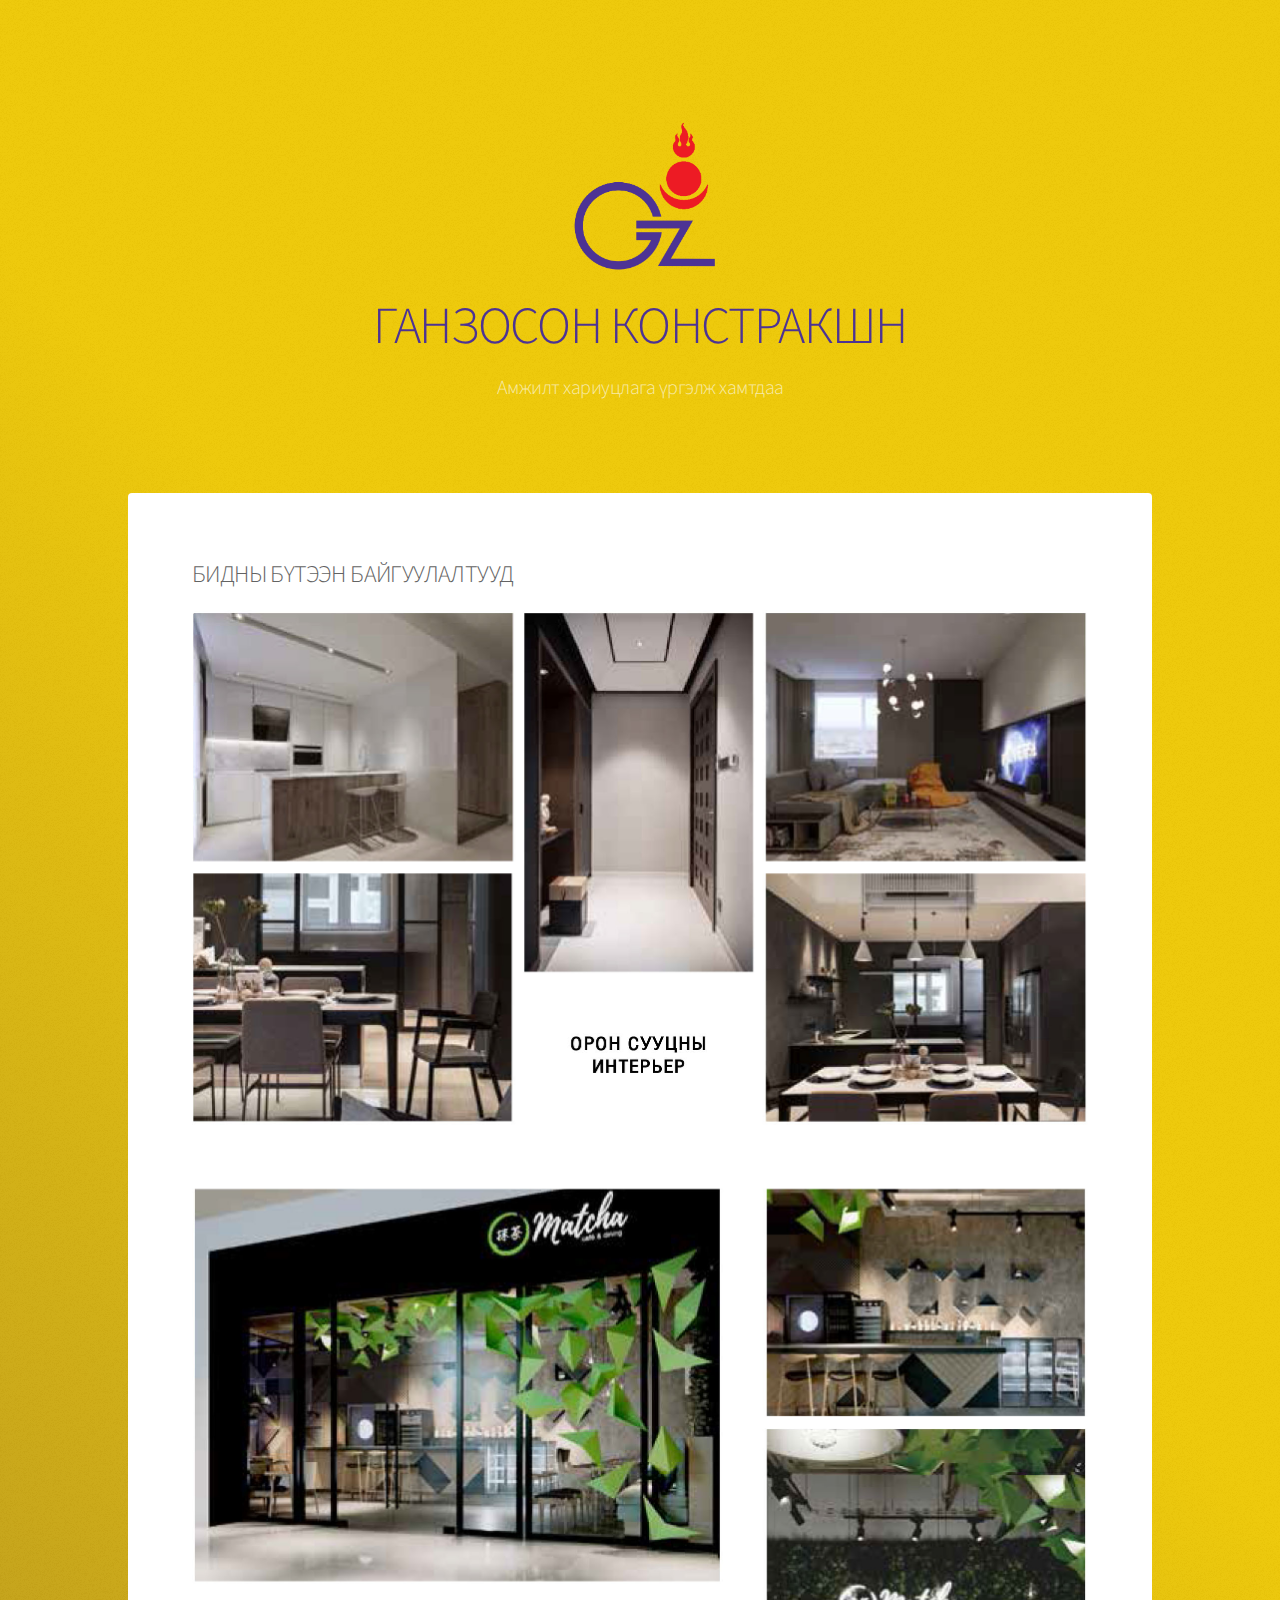
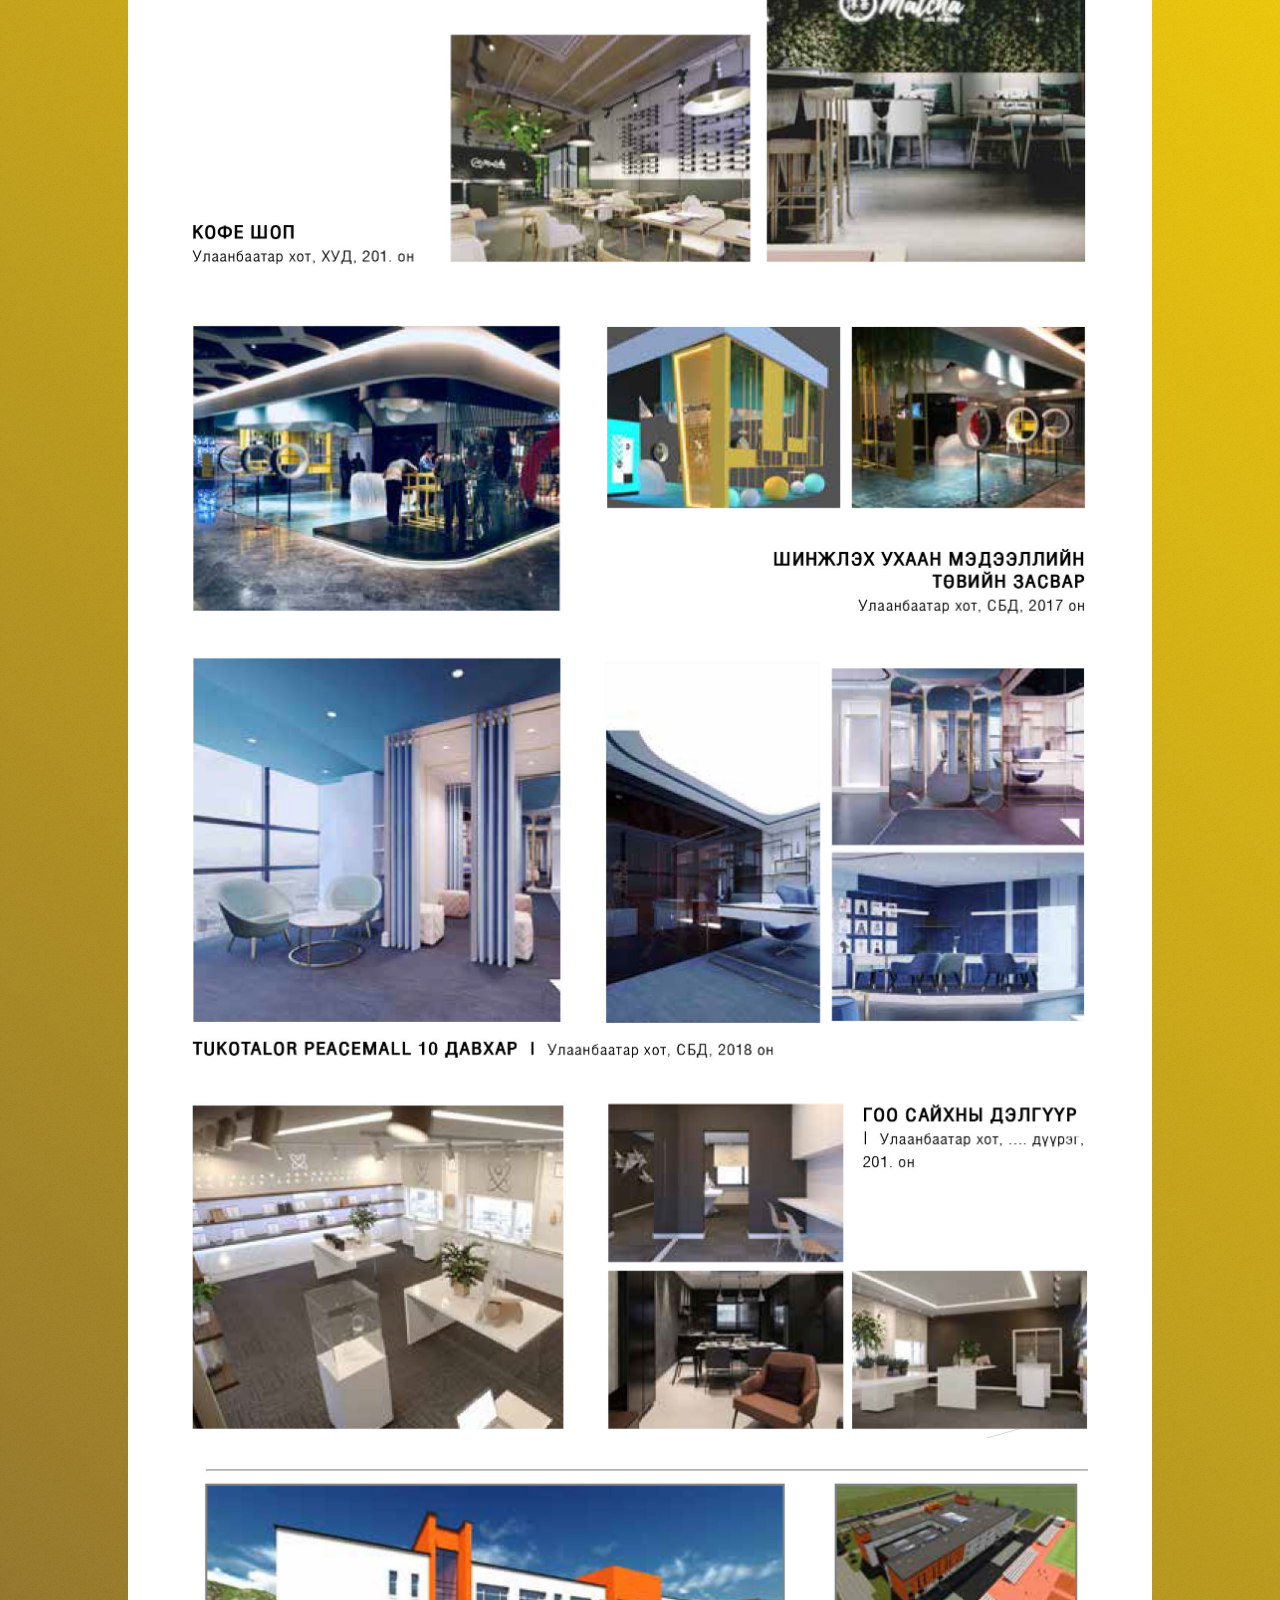
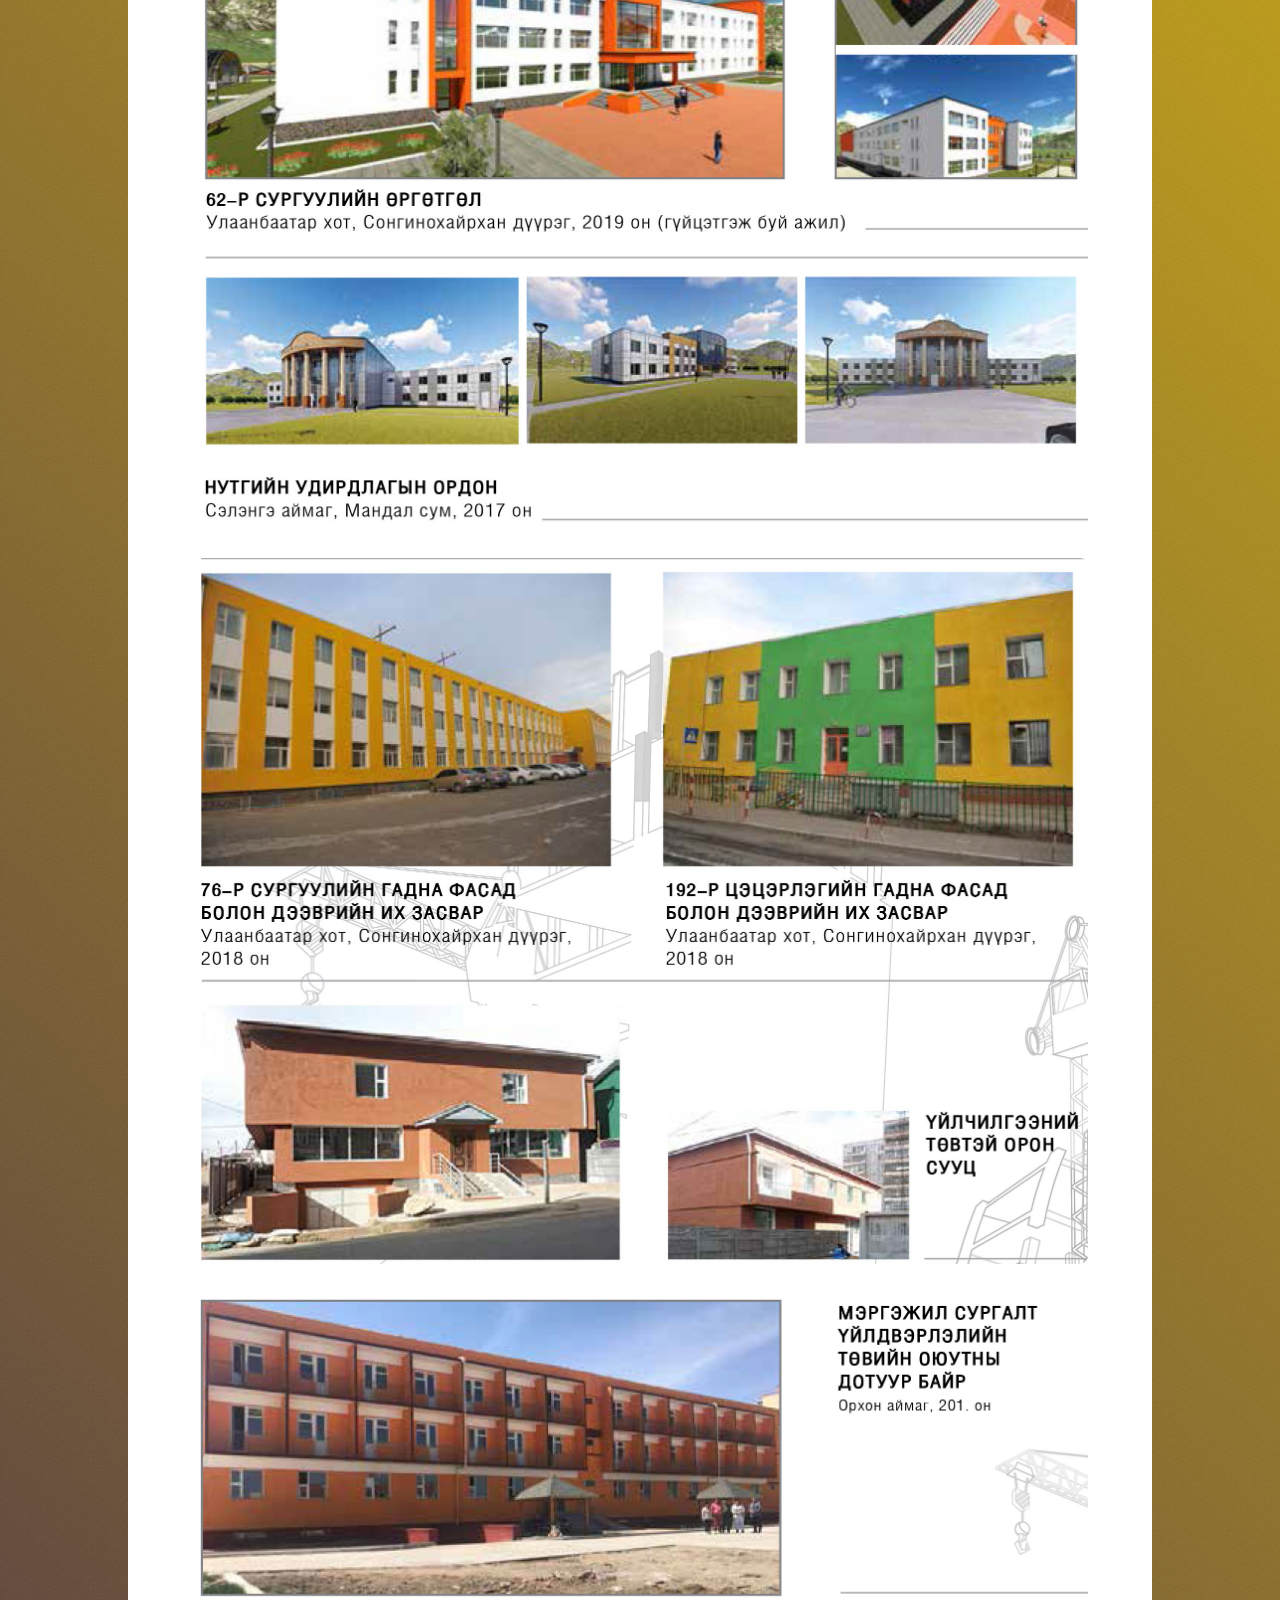
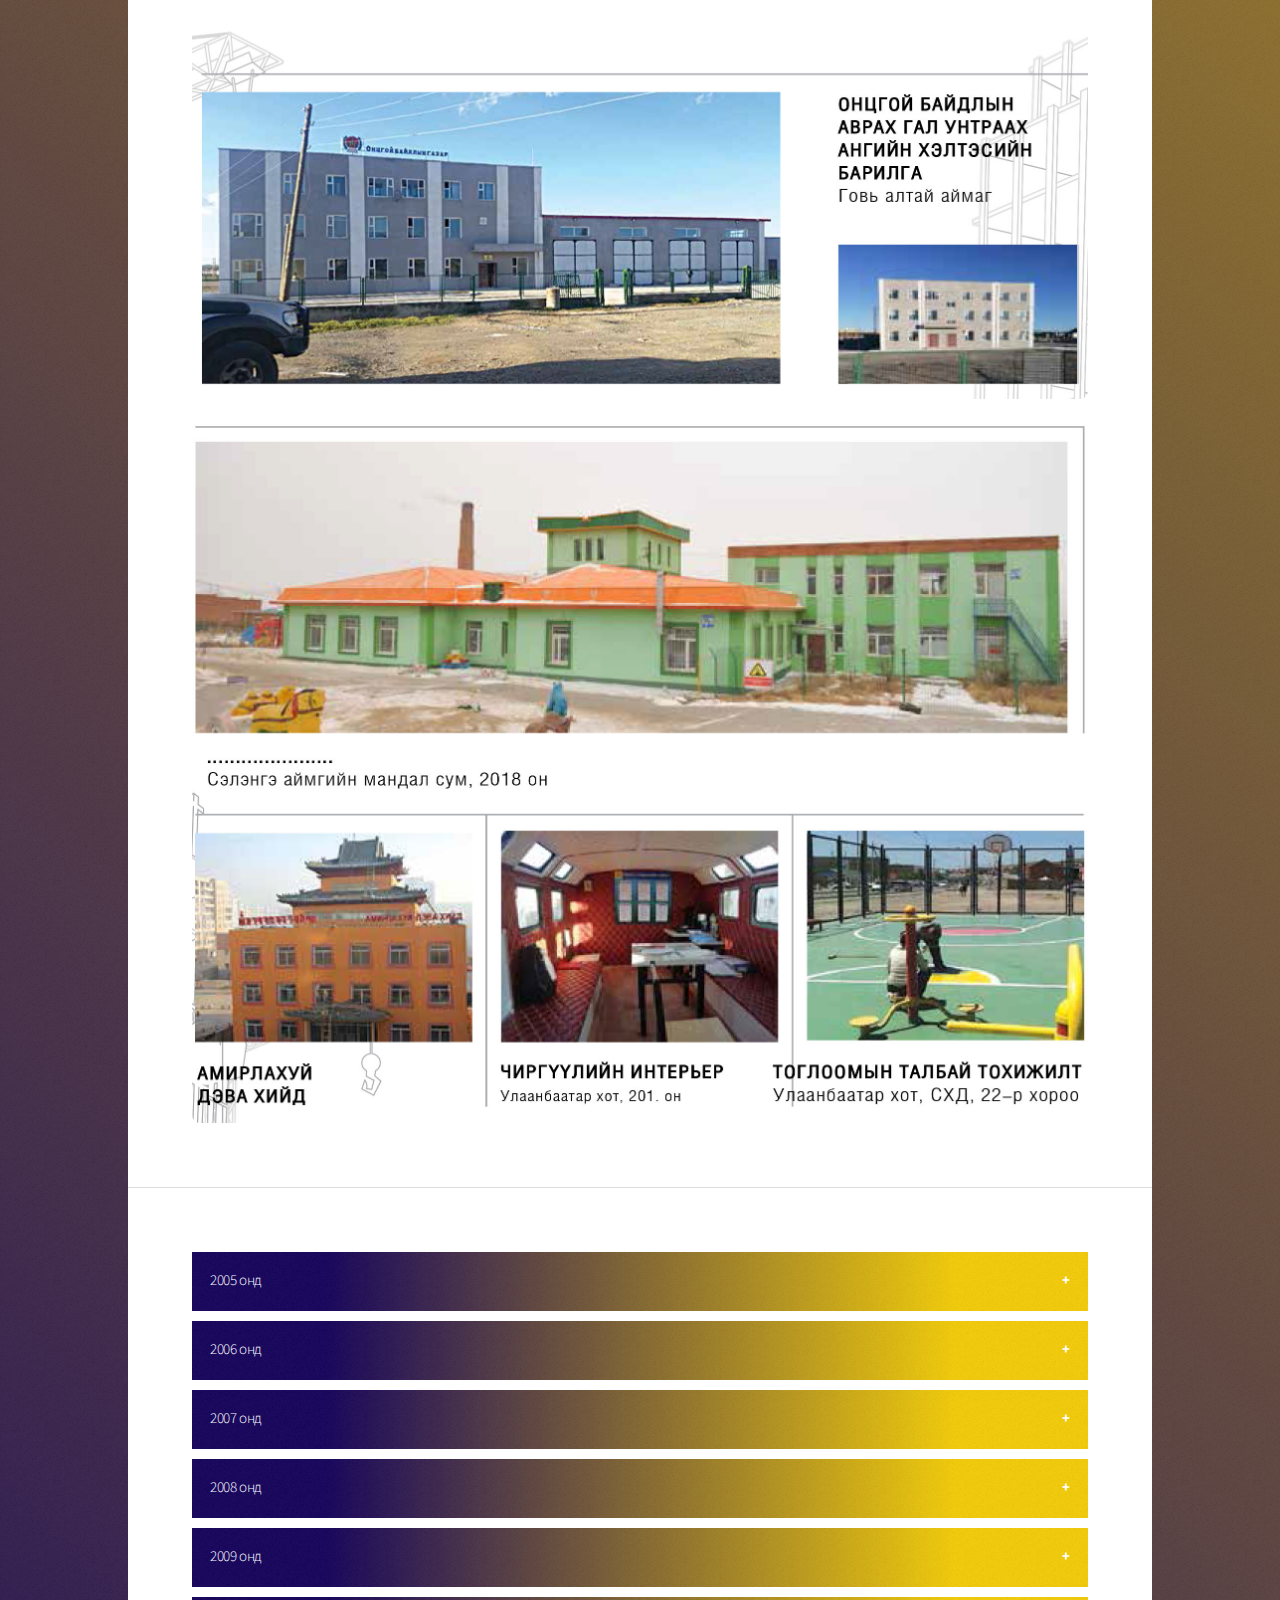
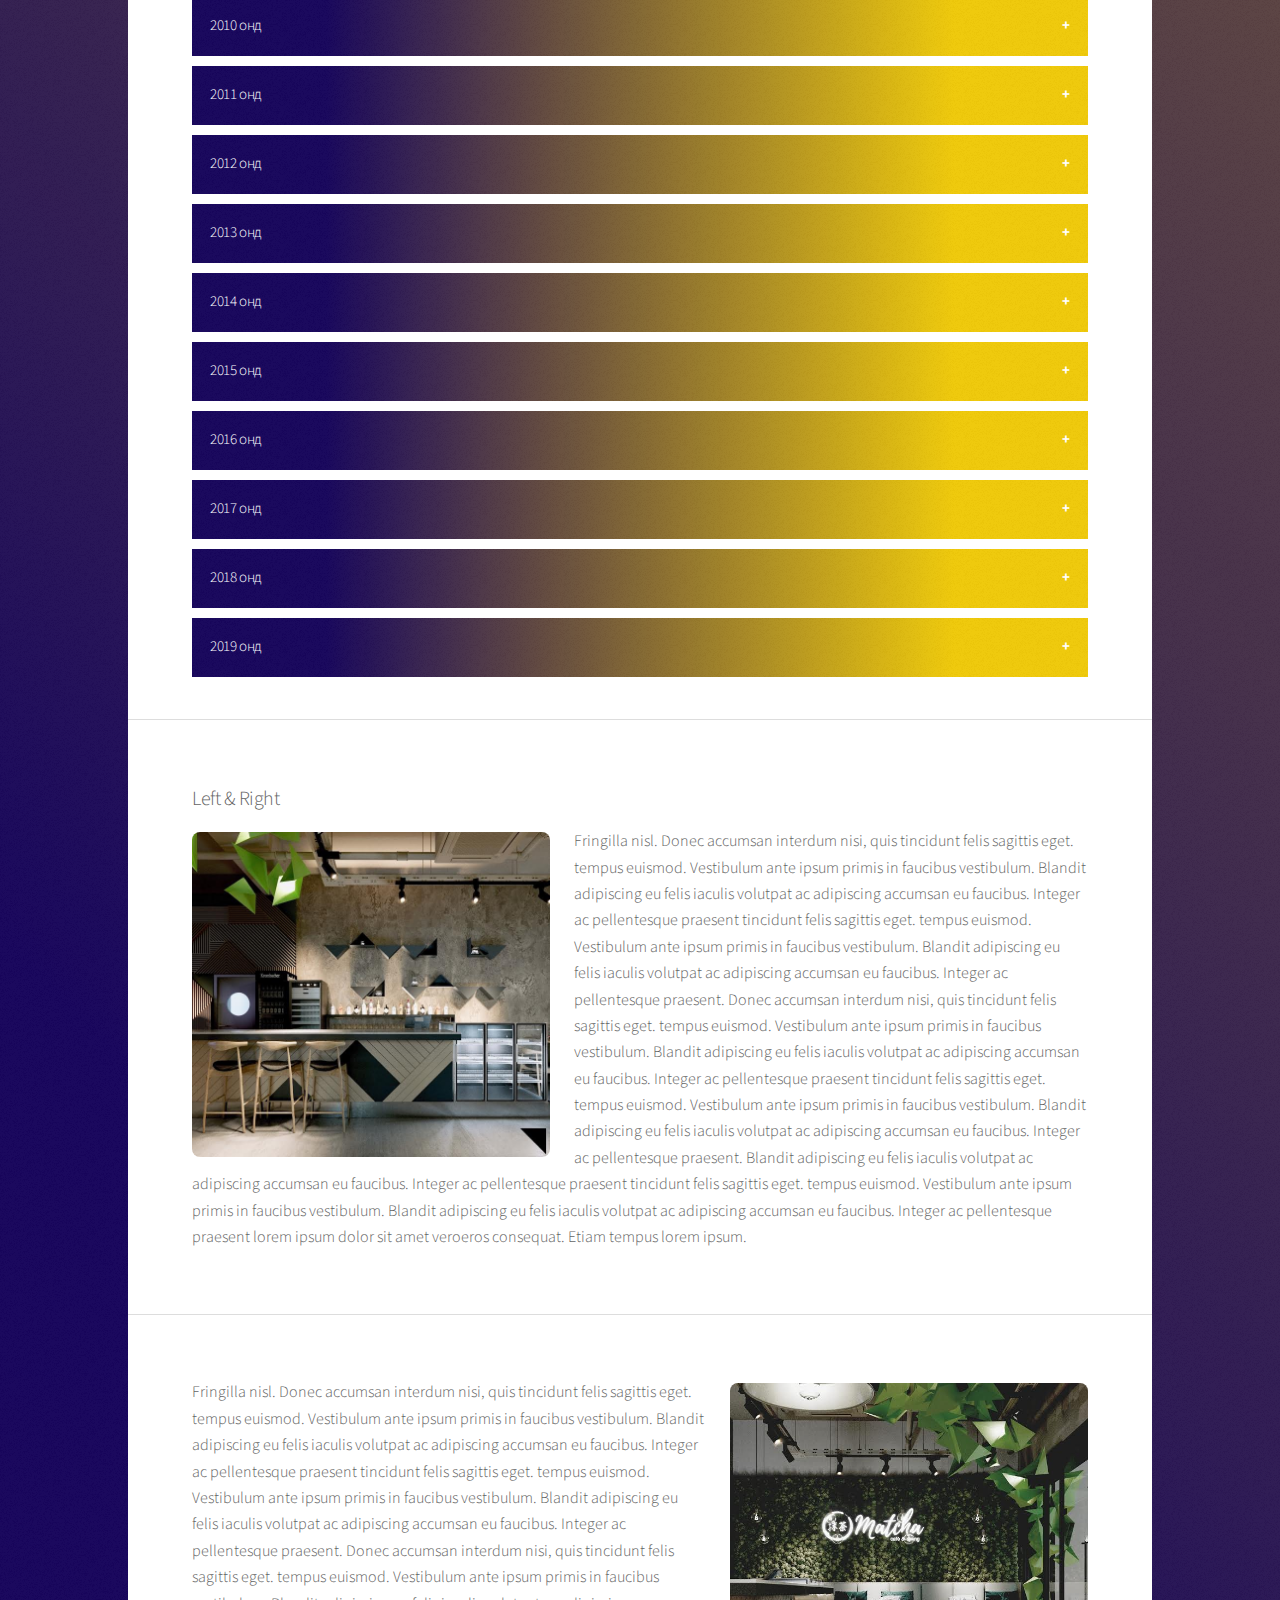
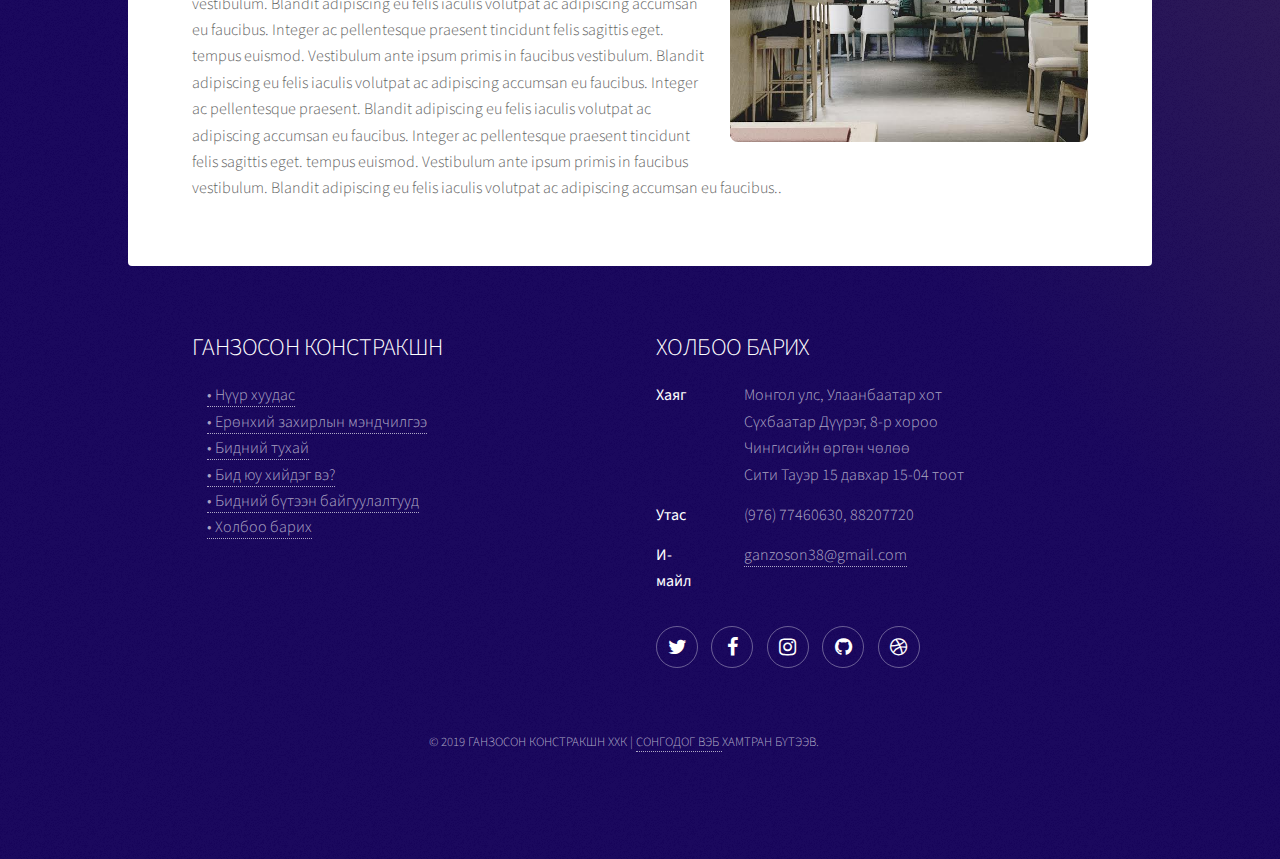
==== commit cfc0069b: "Merge branch 'master' of https://github.com/Ganzoson/ganzoson.github.io" ====
--- a/generic.html
+++ b/generic.html
@@ -220,11 +220,15 @@
 				<!-- Footer -->
 					<footer id="footer">
 						<section>
-							<h2>Aliquam sed mauris</h2>
-							<p>Sed lorem ipsum dolor sit amet et nullam consequat feugiat consequat magna adipiscing tempus etiam dolore veroeros. eget dapibus mauris. Cras aliquet, nisl ut viverra sollicitudin, ligula erat egestas velit, vitae tincidunt odio.</p>
-							<ul class="actions">
-								<li><a href="index.html" class="button">Нүүр хуудас</a></li>
-							</ul>
+							<h2>ГАНЗОСОН КОНСТРАКШН</h2>
+							<p>
+								<a href="index.html" class="sitemaplink" style="margin-left: 15px;">• Нүүр хуудас</a><br>
+								<a href="захирлын-мэндчилгээ.html" class="sitemaplink" style="margin-left: 15px;">• Ерөнхий захирлын мэндчилгээ</a><br>
+								<a href="index.html" class="sitemaplink" style="margin-left: 15px;">• Бидний тухай</a><br>
+								<a href="бид-юу-хийдэг-вэ.html" class="sitemaplink" style="margin-left: 15px;">• Бид юу хийдэг вэ?</a><br>
+								<a href="generic.html" class="sitemaplink" style="margin-left: 15px;">• Бидний бүтээн байгуулалтууд</a><br>
+								<a href="#footer" class="sitemaplink" style="margin-left: 15px;">• Холбоо барих</a>
+							</p>
 						</section>
 						<section>
 							<h2>ХОЛБОО БАРИХ</h2>
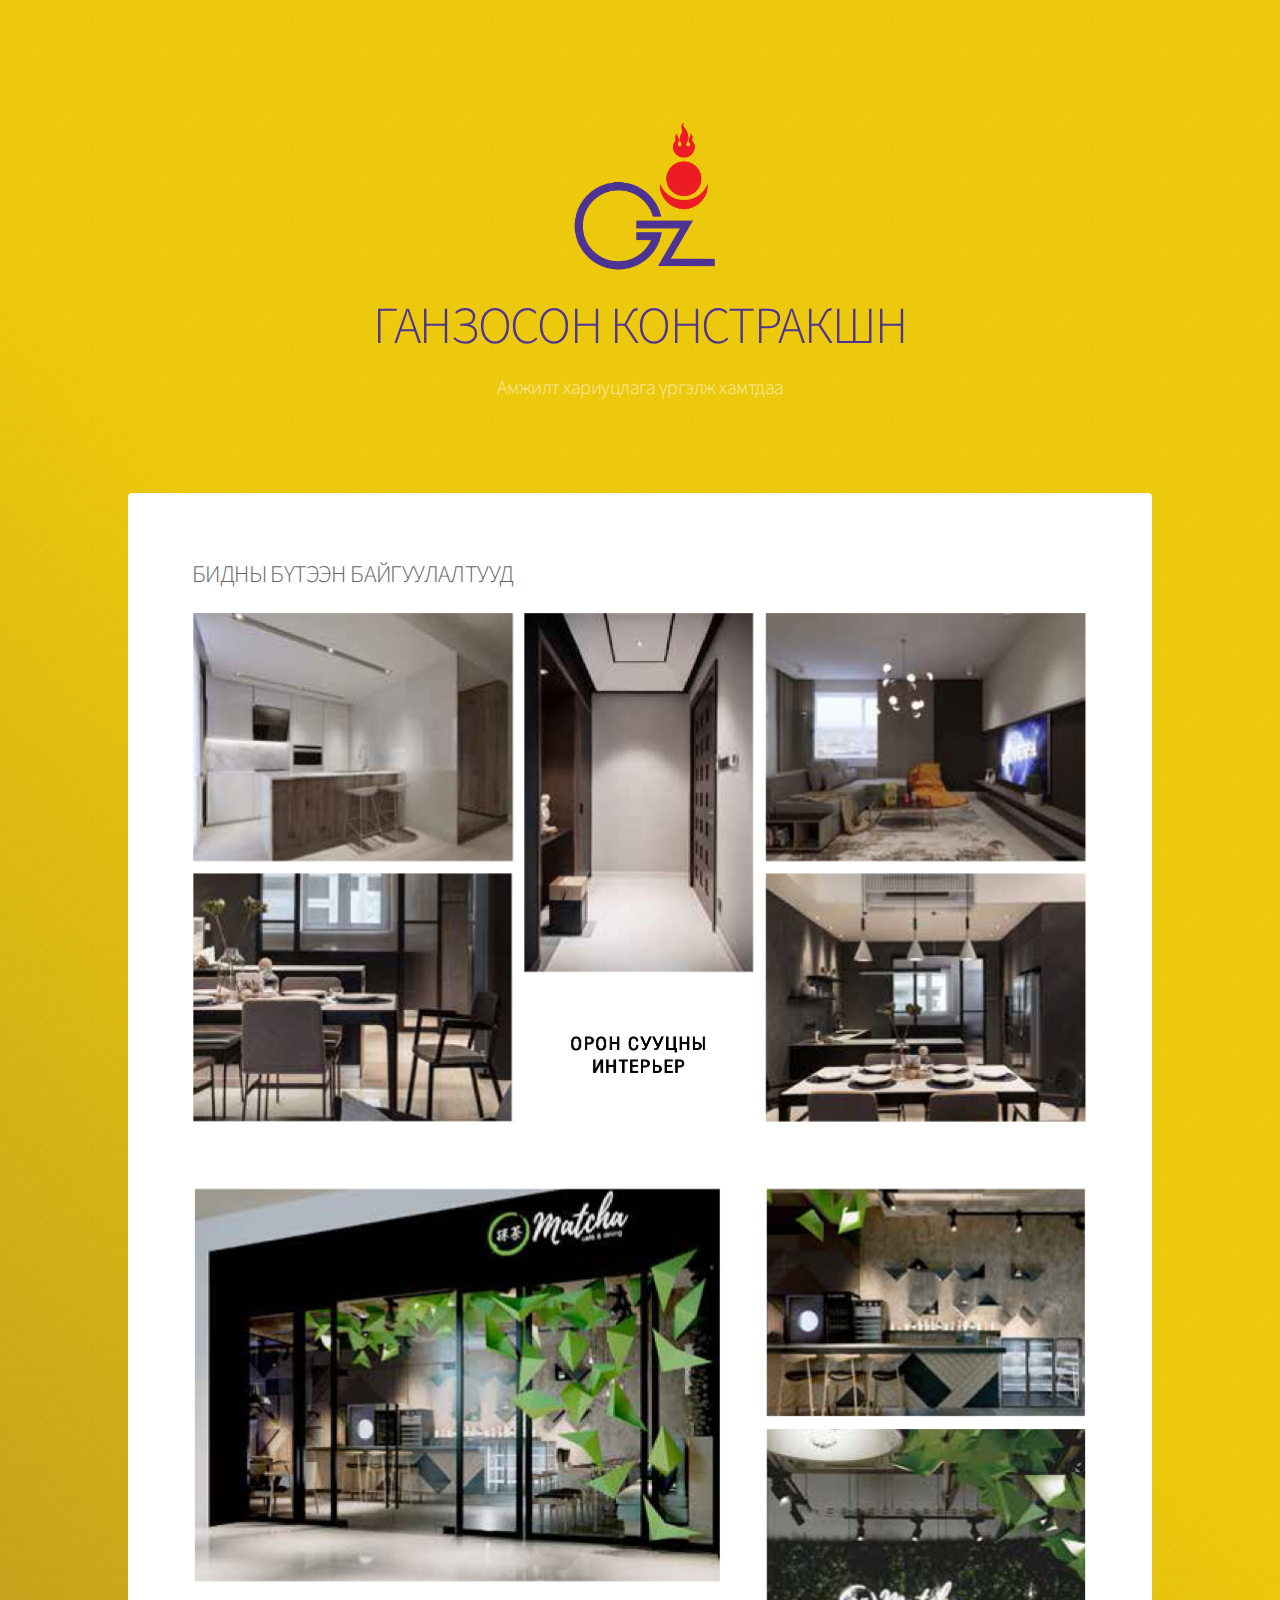
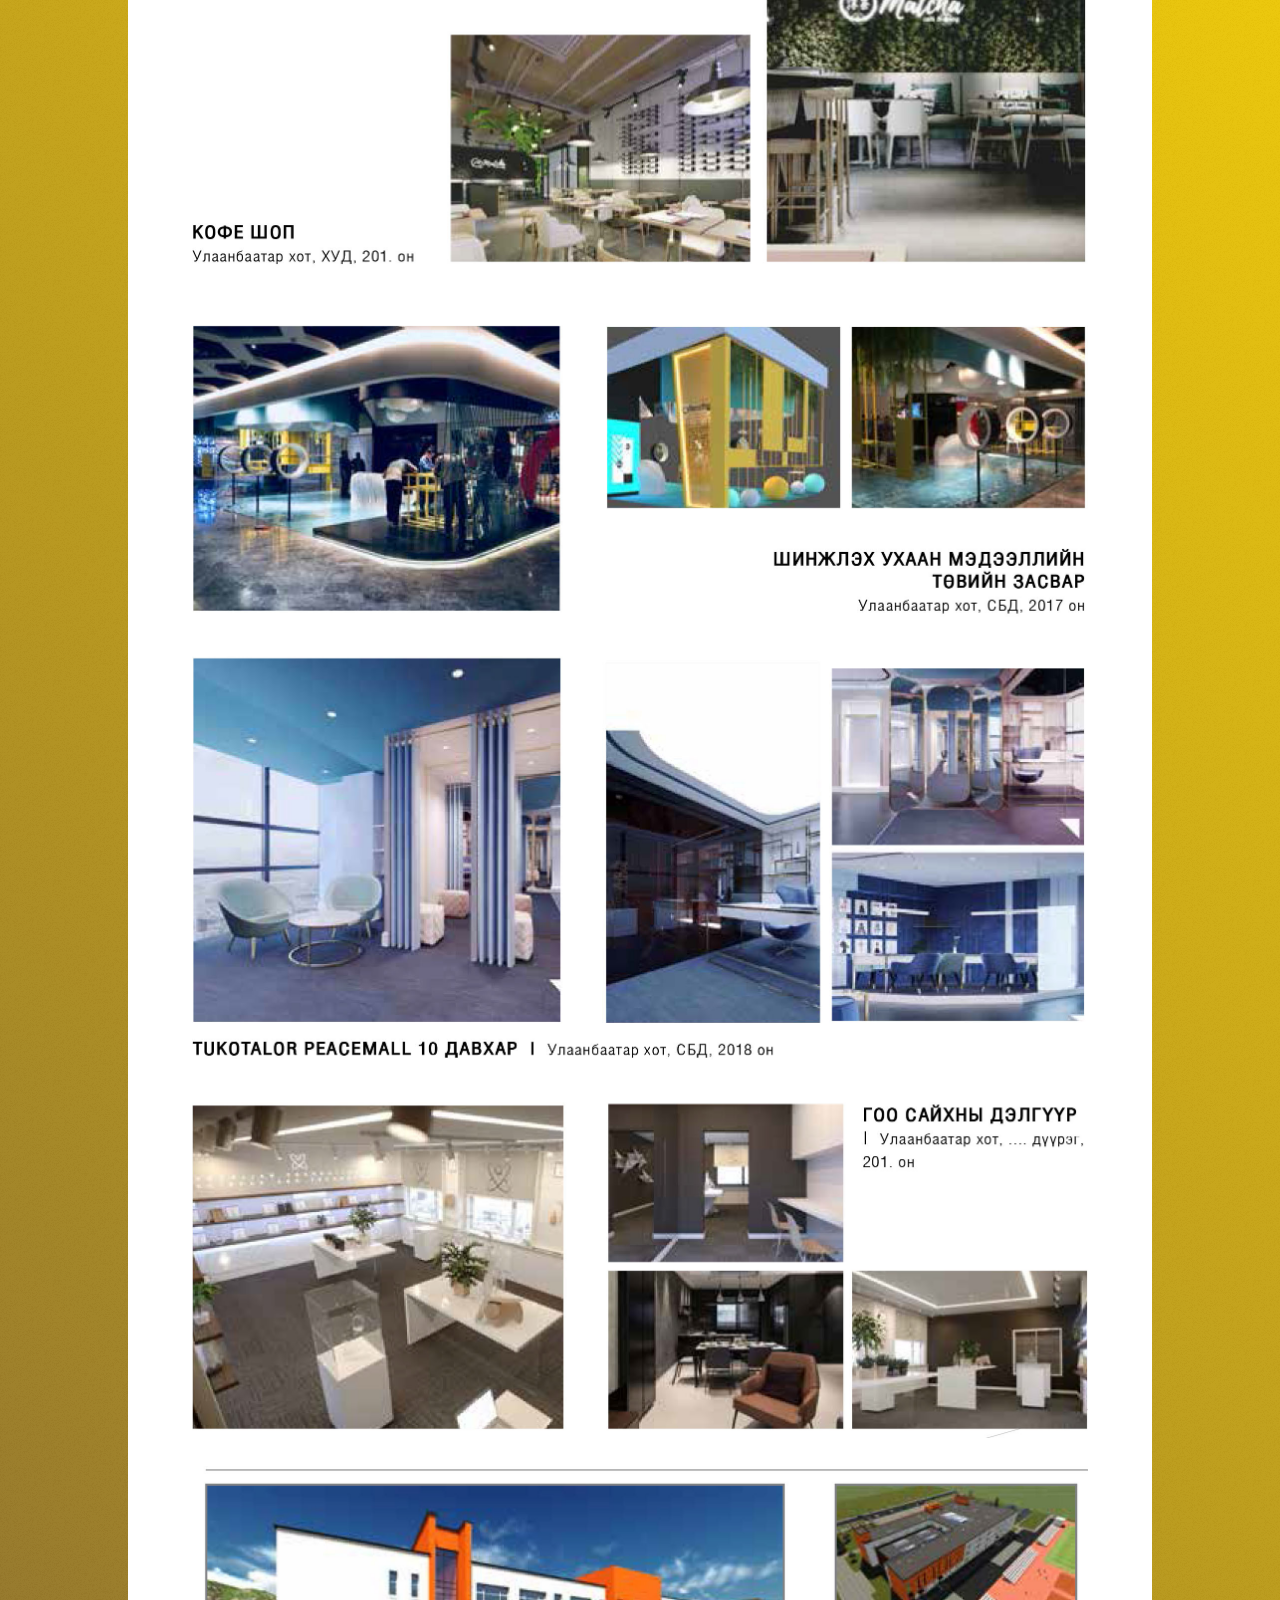
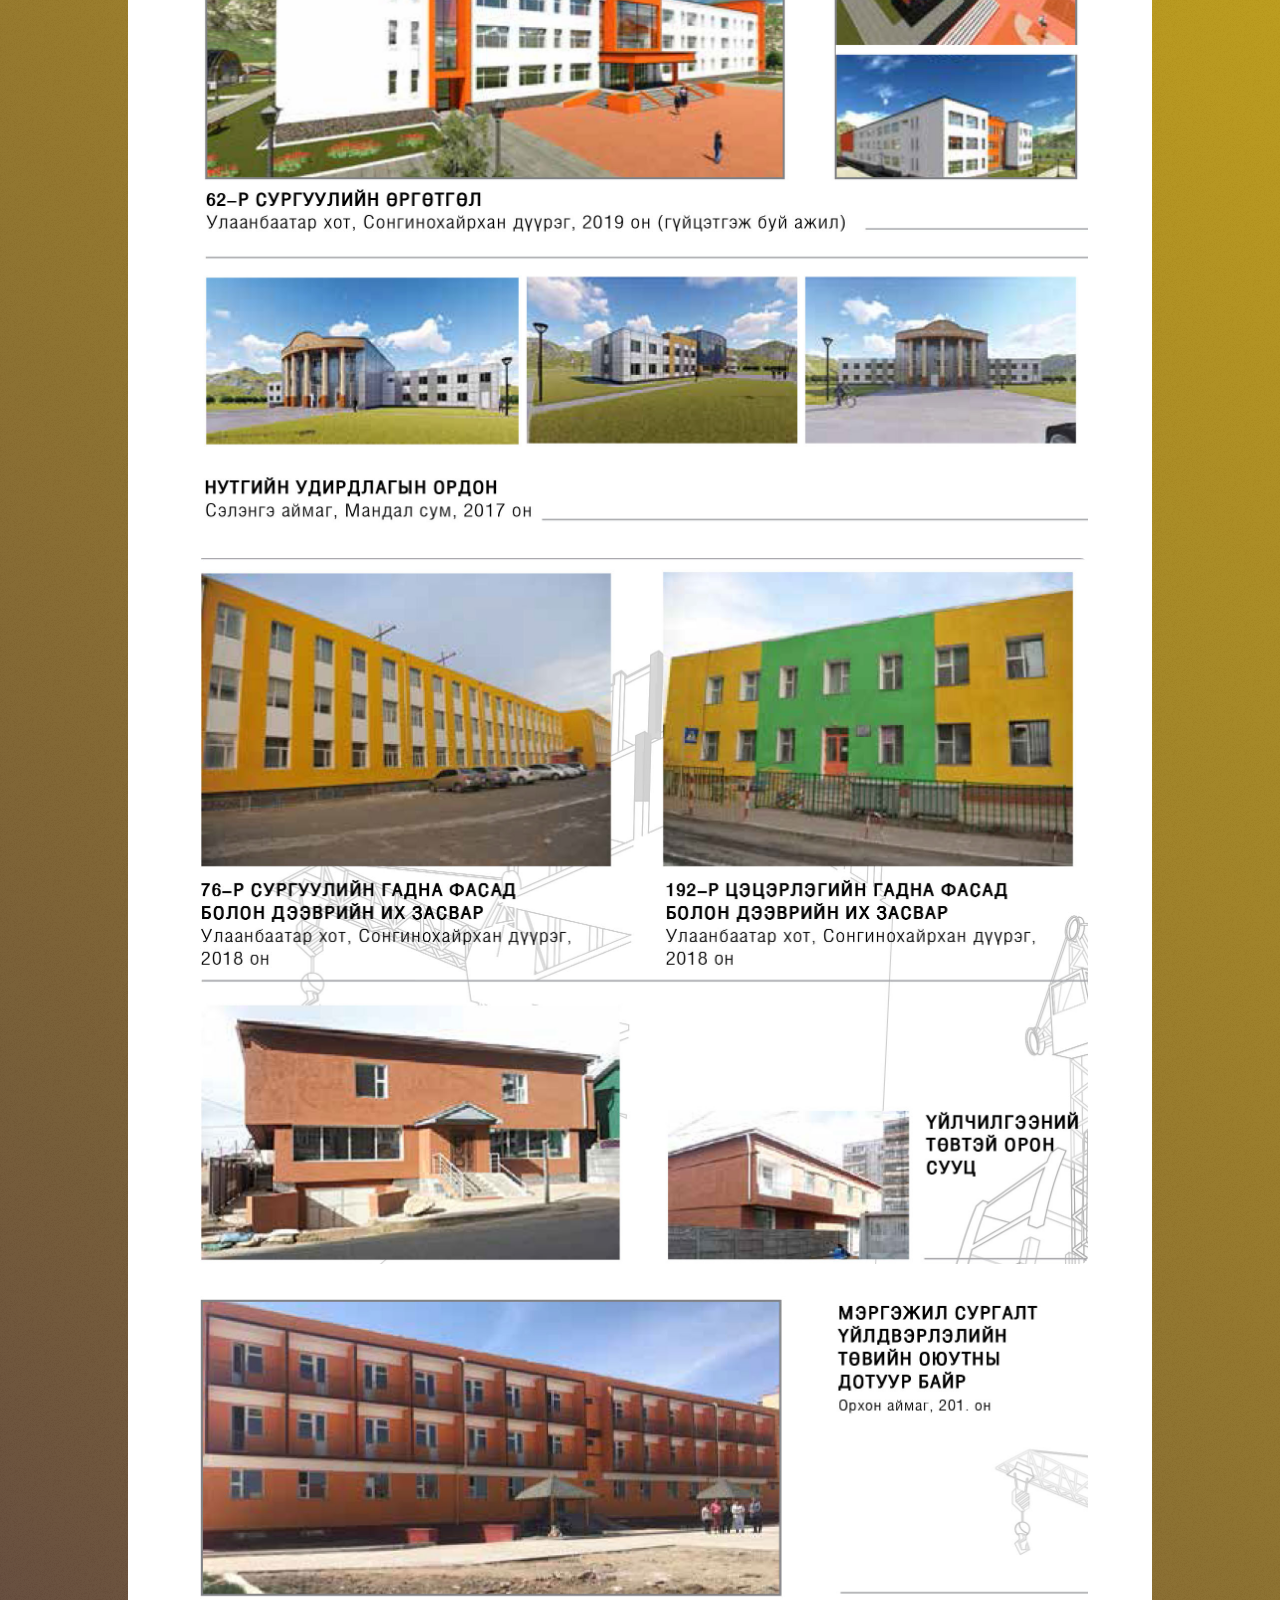
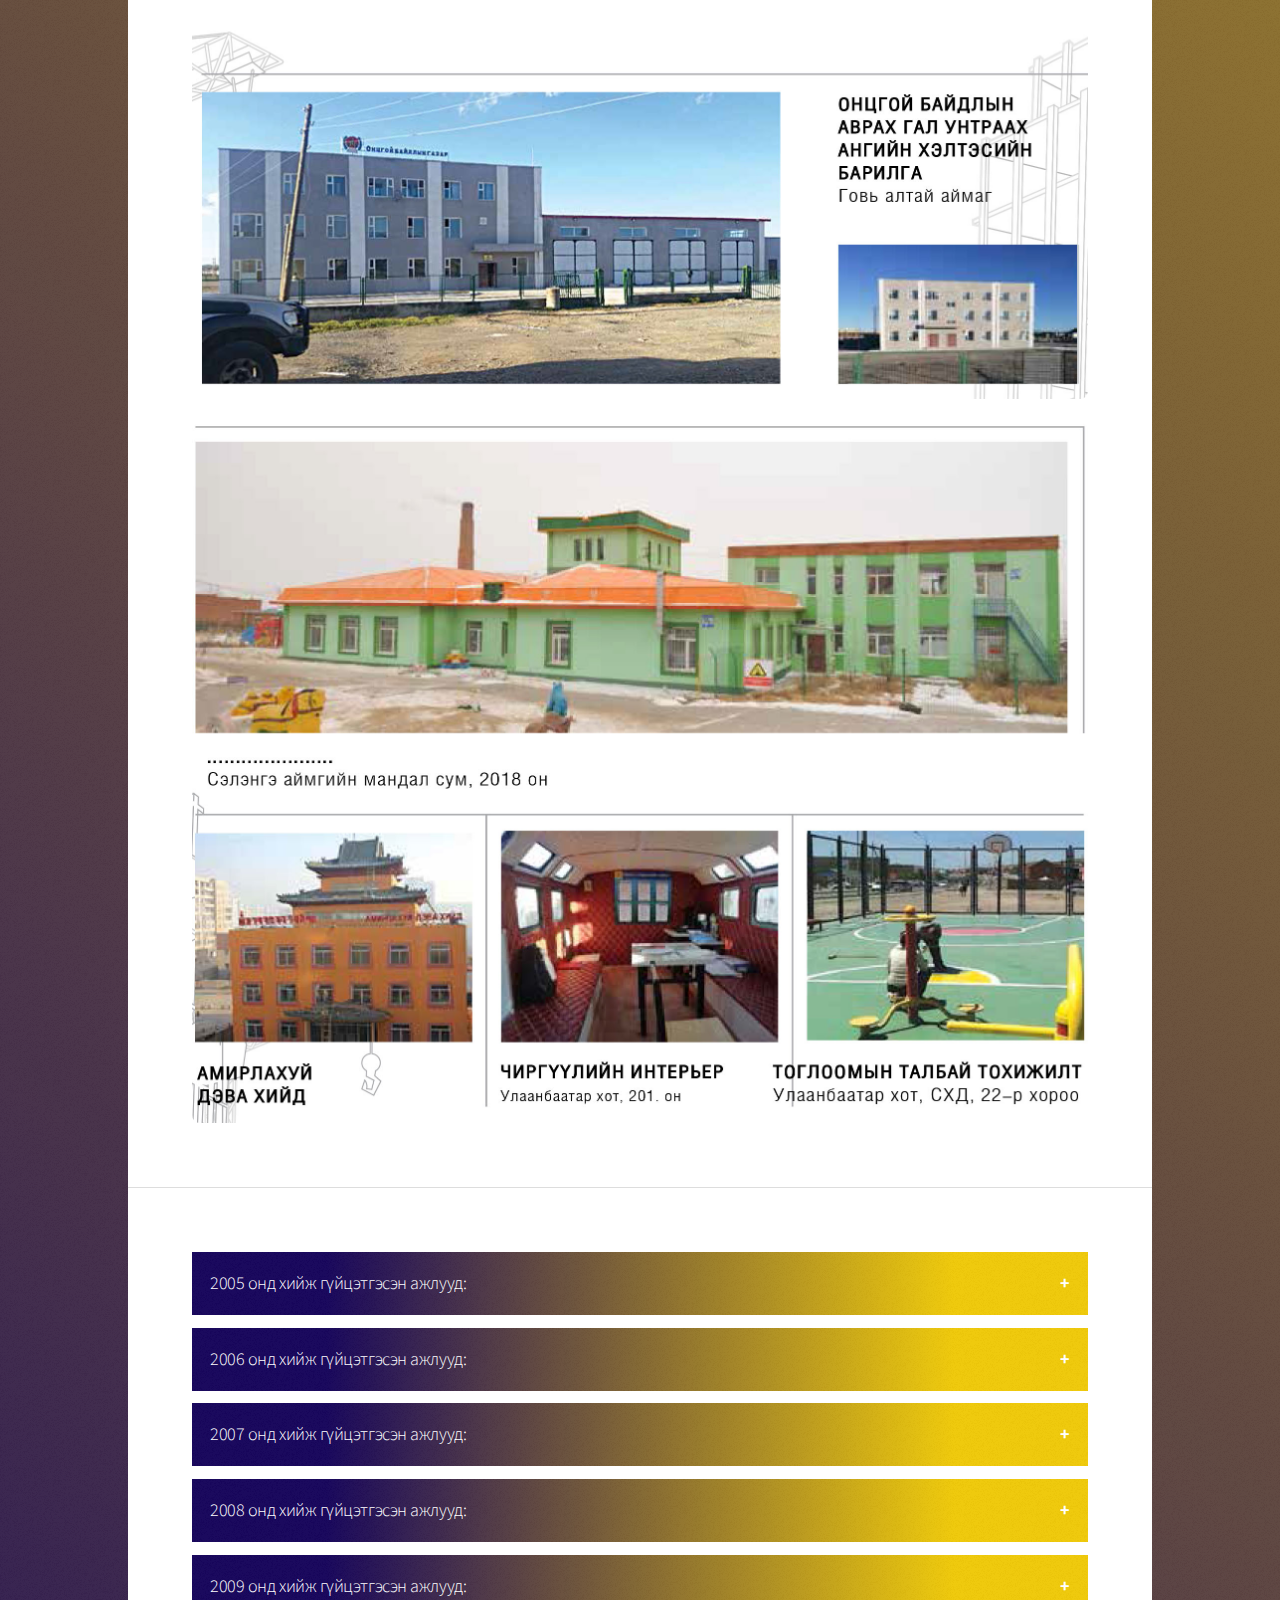
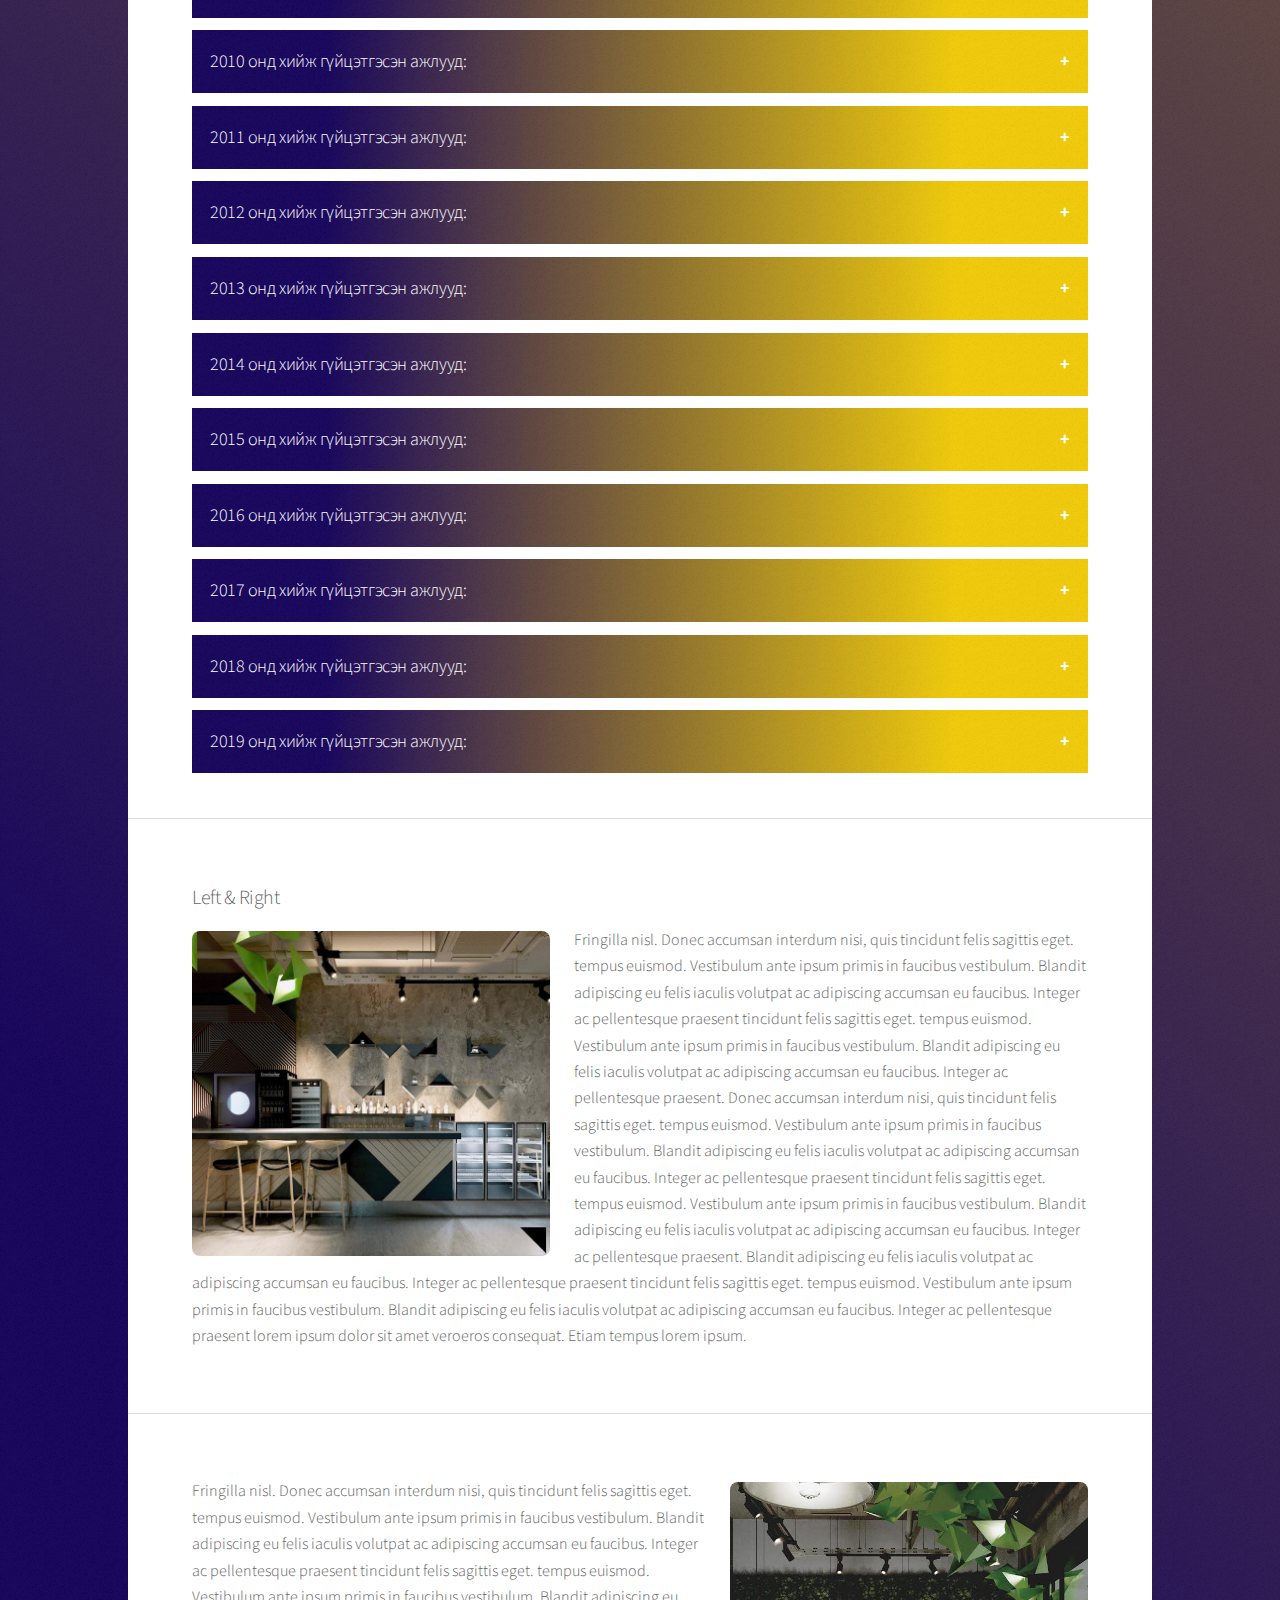
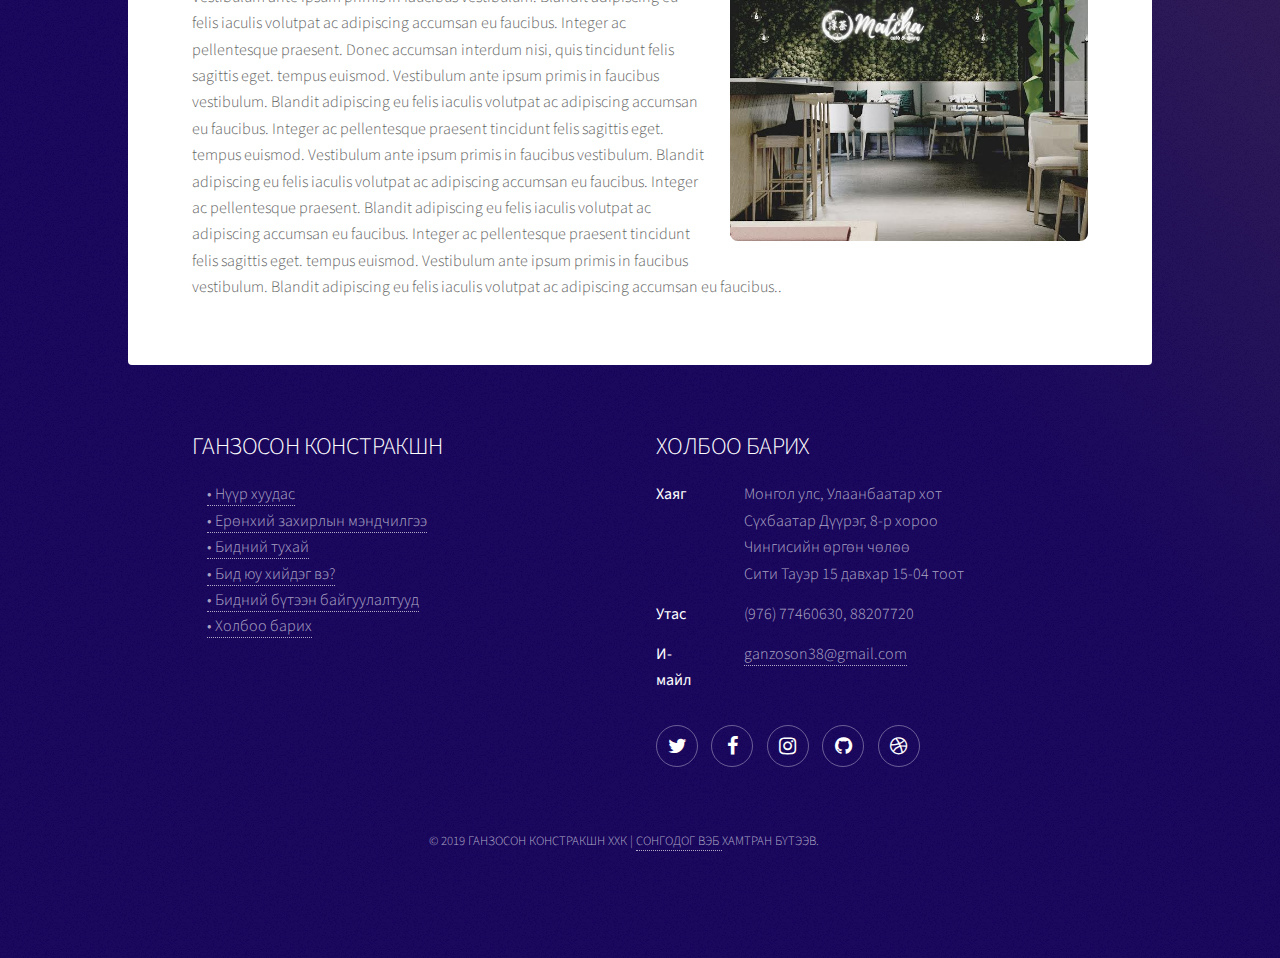
==== commit 2fdb0a15: "Update generic.html" ====
--- a/generic.html
+++ b/generic.html
@@ -24,7 +24,7 @@
 		  border: none;
 		  text-align: left;
 		  outline: none;
-		  font-size: 15px;
+		  font-size: 18px;
 		}
 
 		.active, .collapsible:hover {
@@ -49,6 +49,7 @@
 		  overflow: hidden;
 		  transition: max-height 0.2s ease-out;
 		  background-color: white;
+		  font-size: 15px;
 		}
 		</style>
 	</head>
@@ -87,21 +88,21 @@
 
 							<section id="content" class="main">
 								<!--<span class="image main"><img src="images/b1.jpg" alt="" /></span>-->
-								<h2 style="color: white;" class="collapsible">2005 онд</h2>
+								<h2 style="color: white;" class="collapsible">2005 онд хийж гүйцэтгэсэн ажлууд:</h2>
 								<div class="content">
 								<li>Олон Улсын Бизнесийн Дээд Сургуулийн хичээлийн байрны барилгын өргөтгөлийн ажил.</li>
 								<li>Англи улсын Элчингийн, Франц зоогийн газрын барилгын дотоод их засварын ажлууд.</li>
 								<li>ДЦС 4-р цахилгаан станцын коллекторын урсгал засварын ажил.</li>
 								</div>
 
-								<h2 style="color: white;" class="collapsible">2006 онд</h2>
+								<h2 style="color: white;" class="collapsible">2006 онд хийж гүйцэтгэсэн ажлууд:</h2>
 								<div class="content">
 								<li>“Инкон” ХХК-ний 9 давхар барилгын 5 давхарын суурь, карказ, хийц бүтээц барилгын  ажил.</li>
 								<li>“Мэдээлэл Технологийн Үндэсний Парк”-ийн дотоод өөрчлөлт шинэчлэлийн их засварын ажил.</li>
 								<li>Баянгол дүүрэг 8-р хорооны нутаг дэвсгэрт 40 айлын орон сууцны барилга угсралтын ажил.</li>
 								</div>
 								<!--<span class="image main"><img src="images/03.jpg" alt="" /></span>-->
-								<h2 style="color: white;" class="collapsible">2007 онд</h2>
+								<h2 style="color: white;" class="collapsible">2007 онд хийж гүйцэтгэсэн ажлууд:</h2>
 								<div class="content">
 								<li>“Номин холдинг” ХХК-ийн “Номин Их Дэлгүүр”-ийн барилгын их засварын ажил.</li>
 								<li>“Алтай констракшн” ХХК-ний Нархан хотхон орон сууцны С1 барилгын суурийн ажил.</li>
@@ -110,25 +111,25 @@
 								<li>1-р хороо Жаргалан хотхонд 20 айлын 6 давхар орон сууцны барилга угсралтын ажил.</li>
 								</div>
 
-								<h2 style="color: white;" class="collapsible">2008 онд</h2>
+								<h2 style="color: white;" class="collapsible">2008 онд хийж гүйцэтгэсэн ажлууд:</h2>
 								<div class="content">
 								<li>Иргэний Нисэхийн ерөнхий газрын “Нислэгийн Хөдөлгөөнийг Удирдах Алба”-ны Ресторан зоогийн газрын барилгын дотоод шинэчлэл их засварын ажил.</li>
 								<li>Орхон аймаг дахь Уулын баяжуулах Эрдэнэт үйлдвэрийн барилгын АТП галерейн дотоод шинэчлэл засварын ажил, АКБ, РМЗ-ийн дээврийн шинэчлэл их засварын ажил, угсралтын ажил.</li>
 								</div>
 
-								<h2 style="color: white;" class="collapsible">2009 онд</h2>
+								<h2 style="color: white;" class="collapsible">2009 онд хийж гүйцэтгэсэн ажлууд:</h2>
 								<div class="content">
 								<li>СБД-ийн 10-р хороо Иргэн Ш.Сэргэлэнгийн орон сууцны зориулалттай 25 айлын 5 давхар барилгын барилга угсралтын ажил.</li>
 								<li>Орхон аймаг дахь Уулын баяжуулах Эрдэнэт үйлдвэрийн барилгын ИФО.ОФ-ын аворын гарцын шатны хонгилын их засварын ажил.</li>
 								<li>БЗД-ийн 2-хороо “Их Минфен” ХХК-ийн захиалга 40 айлын 5  давхар орон сууцны барилга.</li>
 								</div>
 
-								<h2 style="color: white;" class="collapsible">2010 онд</h2>
+								<h2 style="color: white;" class="collapsible">2010 онд хийж гүйцэтгэсэн ажлууд:</h2>
 								<div class="content">
 								<li>Дулааны 4-р цахилгаан станц ХК-ийн Кабелийн засварчдын өрөөний барилгын шинэчлэл засварын ажил.</li>
 								</div>
 
-								<h2 style="color: white;" class="collapsible">2011 онд</h2>
+								<h2 style="color: white;" class="collapsible">2011 онд хийж гүйцэтгэсэн ажлууд:</h2>
 								<div class="content">
 								<li>1-р сард СБД-ийн Татварын Хэлтсийн захиалгаар Татварын Ерөнхий Газрын зоорийн давхарыг агуулах болгон өөрчилж тохижуулан заслын  ажил.</li>
 								<li>4-р улиралд Чингэлтэй Дүүрэг 1-р хороо Иргэн Дашнямын Тамирын 5 давхар үйлчилгээтэй орон сууцны барилга угсралтын ажил.</li>
@@ -140,7 +141,7 @@
 								<li>2011 оны 8-р сарын 18-нд “ДЦС-4” ТӨХК-нийн захиалгаар ЦЦ-ийн ахуйн байр, ЦТЛ-ийн өрөөний урсгал засварын ажил.</li>
 								</div>
 
-								<h2 style="color: white;" class="collapsible">2012 онд</h2>
+								<h2 style="color: white;" class="collapsible">2012 онд хийж гүйцэтгэсэн ажлууд:</h2>
 								<div class="content">
 								<li>“Нью Тур” ХХК-ийн захиалгаар БЗД Бага Тэнгэрийн аманд 8 байрны пандус, довжоо зэрэг ажил.</li>
 								<li>ДЦС-4 ТӨХК-ний “РУСН-0,4 кв” барилгын их засварын ажлыг хийж гүйцэтгэсэн.</li>
@@ -148,7 +149,7 @@
 								</div>
 
 
-								<h2 style="color: white;" class="collapsible">2013 онд</h2>
+								<h2 style="color: white;" class="collapsible">2013 онд хийж гүйцэтгэсэн ажлууд:</h2>
 								<div class="content">
 								<li>ДЦС-4 ТӨХК-ийн МАА-н щитний их засварын ажил.</li>
 								<li>ДЦС-4 ТӨХК-ийн Үйлдвэрийн Инженер Техникийн ажилчдын өрөөний их засварын ажил.</li>
@@ -156,7 +157,7 @@
 								<li>СХД-ийн 20-р хорооны байрны дотор, гадна  засвар тохижилтын ажлыг тус тус гүйцэтгэн ашиглалтанд хүлээлгэн өгсөн.</li>
 								</div>
 
-								<h2  style="color: white;" class="collapsible">2014 онд</h2>
+								<h2  style="color: white;" class="collapsible">2014 онд хийж гүйцэтгэсэн ажлууд:</h2>
 								<div class="content">
 								<li>СХД-ийн 22-р хорооны хүүхдийн тоглоомын талбай барих ажлыг 04 сарын 01-нээс эхлэн гүйцэтгэн 5 сарын 10-нд Улсын Комисст хүлээлгэн өгсөн.</li>
 								<li>Дархан-Уул аймгийн Салхит багт хүүхдийн тоглоомын талбай барих тендерт шалгарч  гэрээ  хийж ажлаа онц дүнтэй гүйцэтгэсэн.</li>
@@ -168,24 +169,24 @@
 								</div>
 
 
-								<h2 style="color: white;" class="collapsible">2015 онд</h2>
+								<h2 style="color: white;" class="collapsible">2015 онд хийж гүйцэтгэсэн ажлууд:</h2>
 								<div class="content">
 								<li>“УБЦТС” ТӨХК-ийн Нисэхийн агуулахын барилгын ажлыг 2015 оны 07 сарын 22-нд Улсын комисст хүлээлгэн өгсөн.</li>
 								</div>
 
-								<h2 style="color: white;" class="collapsible">2016 онд</h2>
+								<h2 style="color: white;" class="collapsible">2016 онд хийж гүйцэтгэсэн ажлууд:</h2>
 								<div class="content">
 								<li>СХД-ийн “Цагдаагийн 1-р хэлтсийн “Түр саатуулах байр”-ны шинээр барих ажлыг 2015 оны 08 сарын 22-нд эхэлсэн бөгөөд ажлыг эхэлсэн бөгөөд 2016 оны 5 сарын 19-нд хүлээлгэн өгсөн.</li>
 								</div>
 
-								<h2 style="color: white;" class="collapsible">2017 онд</h2>
+								<h2 style="color: white;" class="collapsible">2017 онд хийж гүйцэтгэсэн ажлууд:</h2>
 								<div class="content">
 								<li>Сэлэнгэ аймгийн  Мандал сумын “Хүүхэд залуучуудын соёл спортын цогцолбор төвийн “А” “С” блок барих ажлыг 2017 оны 06 сарын 20-нд эхэлсэн бөгөөд  барилгын ажлыг гүйцэтгэж 2017 оны 7 сарын 31-нд улсын комисст хүлээлгэн өгсөн.</li>
 								<li>Сэлэнгэ аймгийн Мандал сумын 3-р хороонд “Сод монгол групп” Шатахуун Түгээх Станцын барилга барих ажлыг 2017 оны 5 сарын 9-нд эхэлсэн бөгөөд 2017 оны 7 сарын 5-нд хүээлгэн өгсөн.</li>
 								<li>БГД-ийн 13-р хороонд “Өргөө-1 кино театр”-ын өргөтгөлийн ажлыг 2017 оны 5 сарын 19-нд эхэлсэн бөгөөд өргөтгөлийн гадна, дотор өрлөг, дотор шаврын  ажлыг гүйцэтгэж 2017 оны 09 сард хүлээлгэн өгсөн.</li>
 								</div>
 
-								<h2 style="color: white;" class="collapsible">2018 онд</h2>
+								<h2 style="color: white;" class="collapsible">2018 онд хийж гүйцэтгэсэн ажлууд:</h2>
 								<div class="content">
 								<li>СБД-ийн 8-р хороонд “ШУТСангийн үзэсгэлэнгийн танхим”-ийн интерьер дизайны  ажлыг гүйцэтгэж 2018 оны 02 сарын 05-нд Улсын комисст хүлээлгэн өгсөн.</li>
 								<li>Сэлэнгэ аймаг Сайхан сум Номгон тосгоны “Соёлын Төв”-ийн их засварын ажлыг гүйцэтгэж 2018 оны 12 сарын 3-ны өдөр Улсын комисст хүлээлгэн өгсөн.</li>
@@ -199,7 +200,7 @@
 								</div>
 
 
-								<h2 style="color: white;" class="collapsible">2019 онд</h2>
+								<h2 style="color: white;" class="collapsible">2019 онд хийж гүйцэтгэсэн ажлууд:</h2>
 								<div class="content">
 								<li>2019 онд хийгдэх ажлын төлөвлөгөөнд Улаанбаатар хот, Сонгинохайрхан дүүрэг, “640 хүүхдийн суудалтай 62-р сургуулийн өргөтгөл” барилгын ажил болон  Архангай аймаг, Цахир сум, 10 ортой “Эрүүл мэндийн төвийн барилга”-ын  ажлууд эхлэн явагдаж байна.</li>
 								</div>
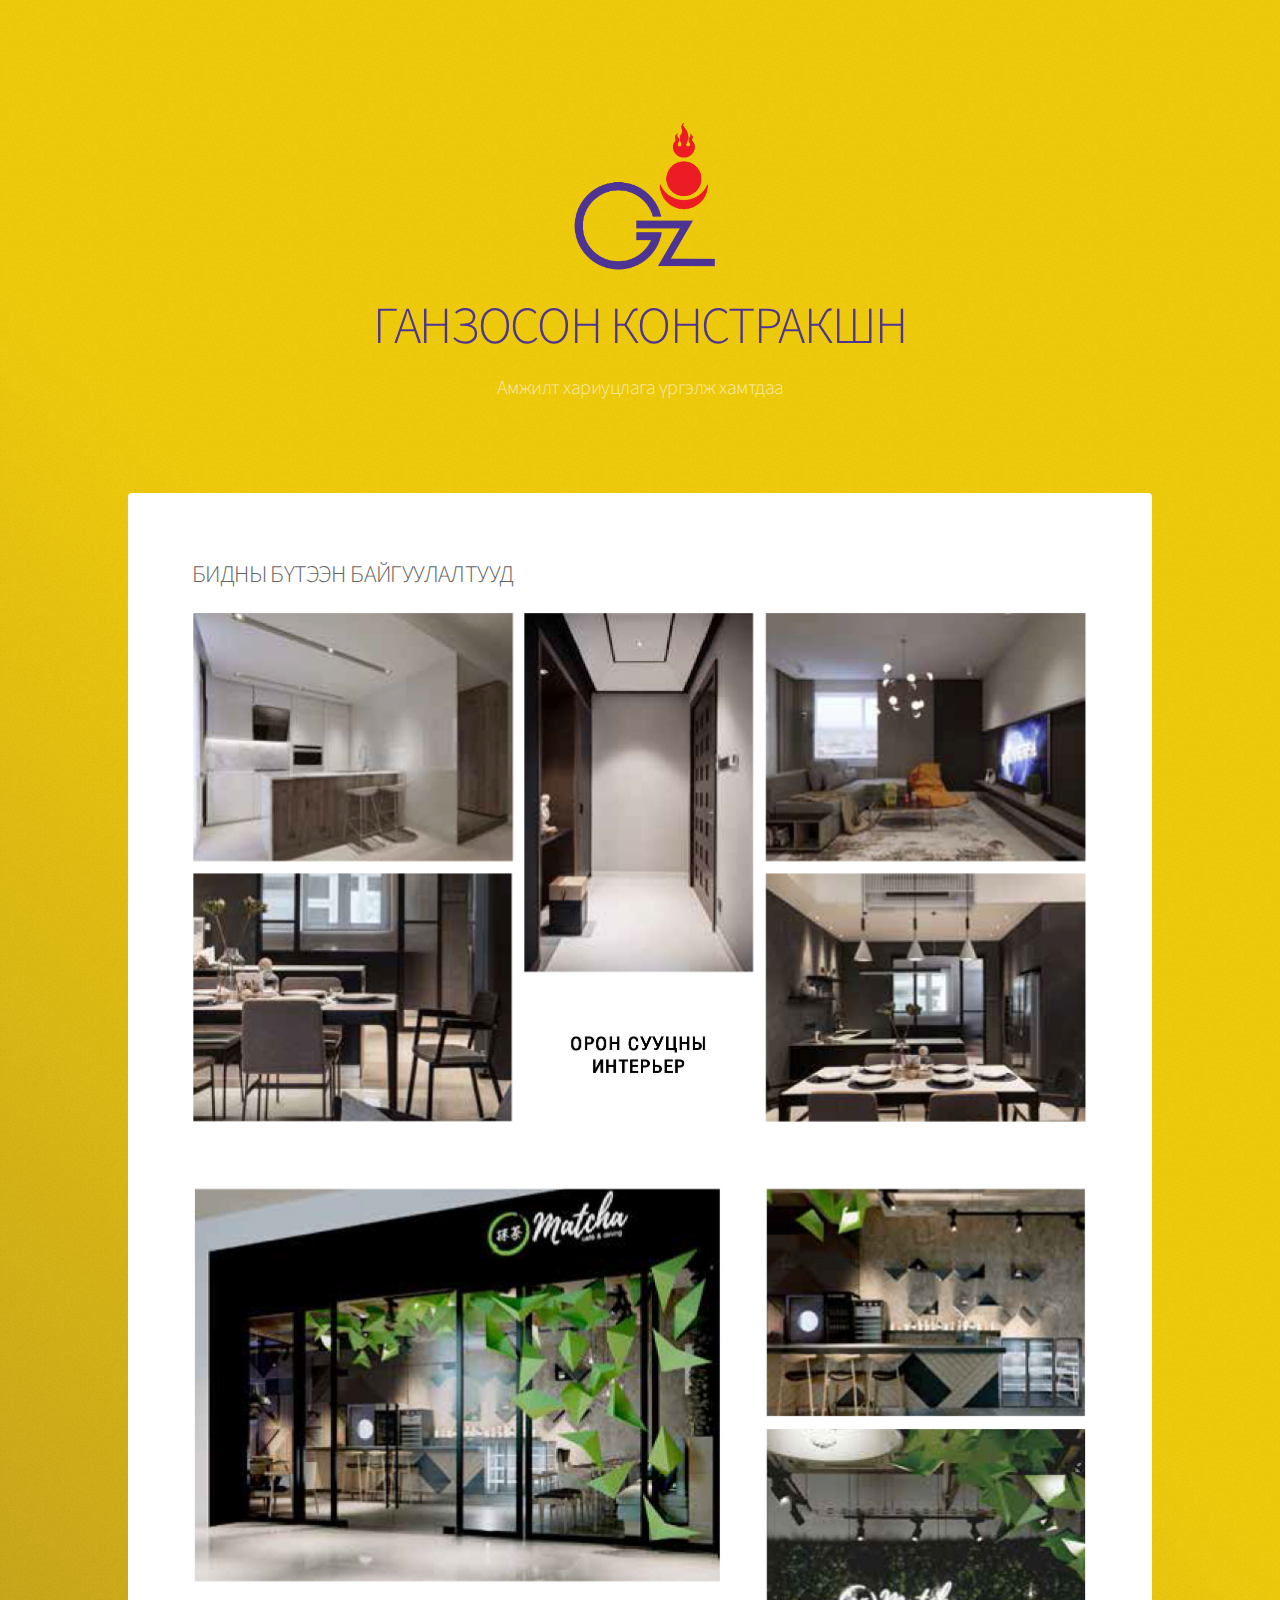
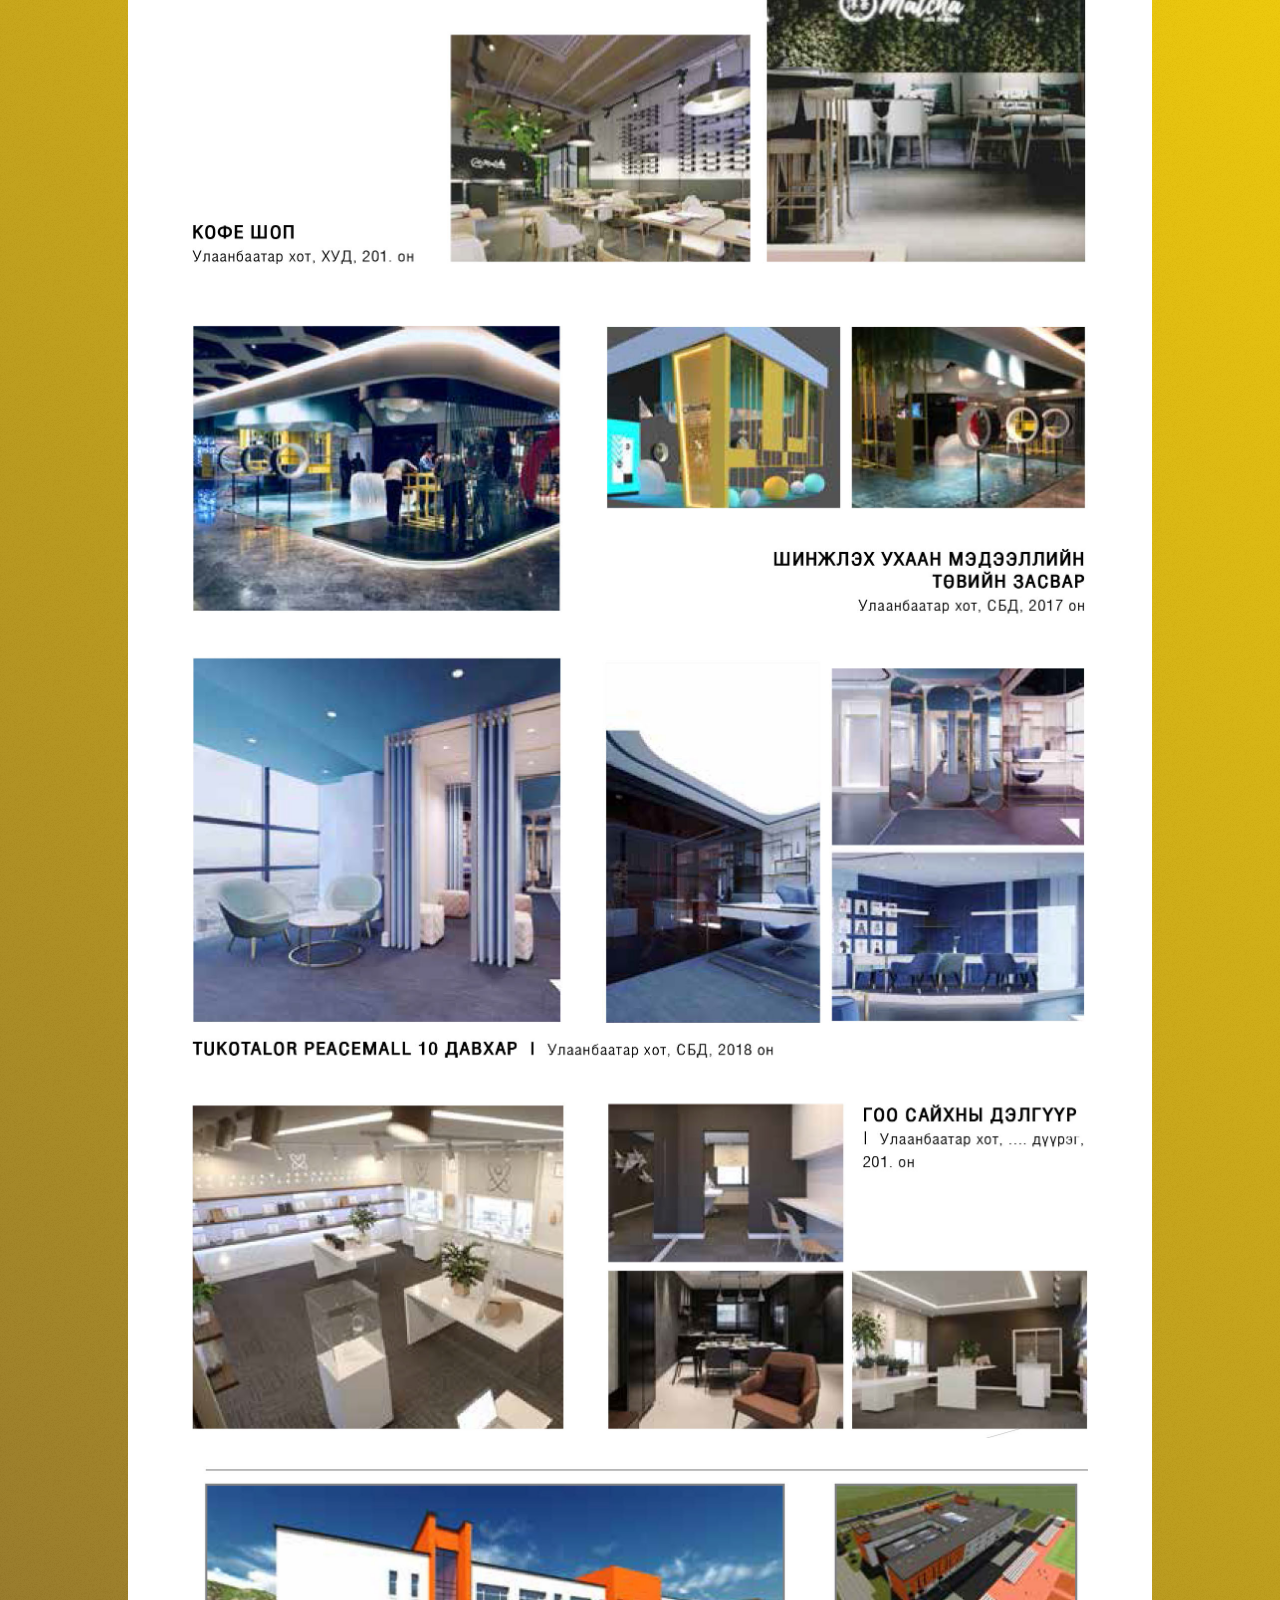
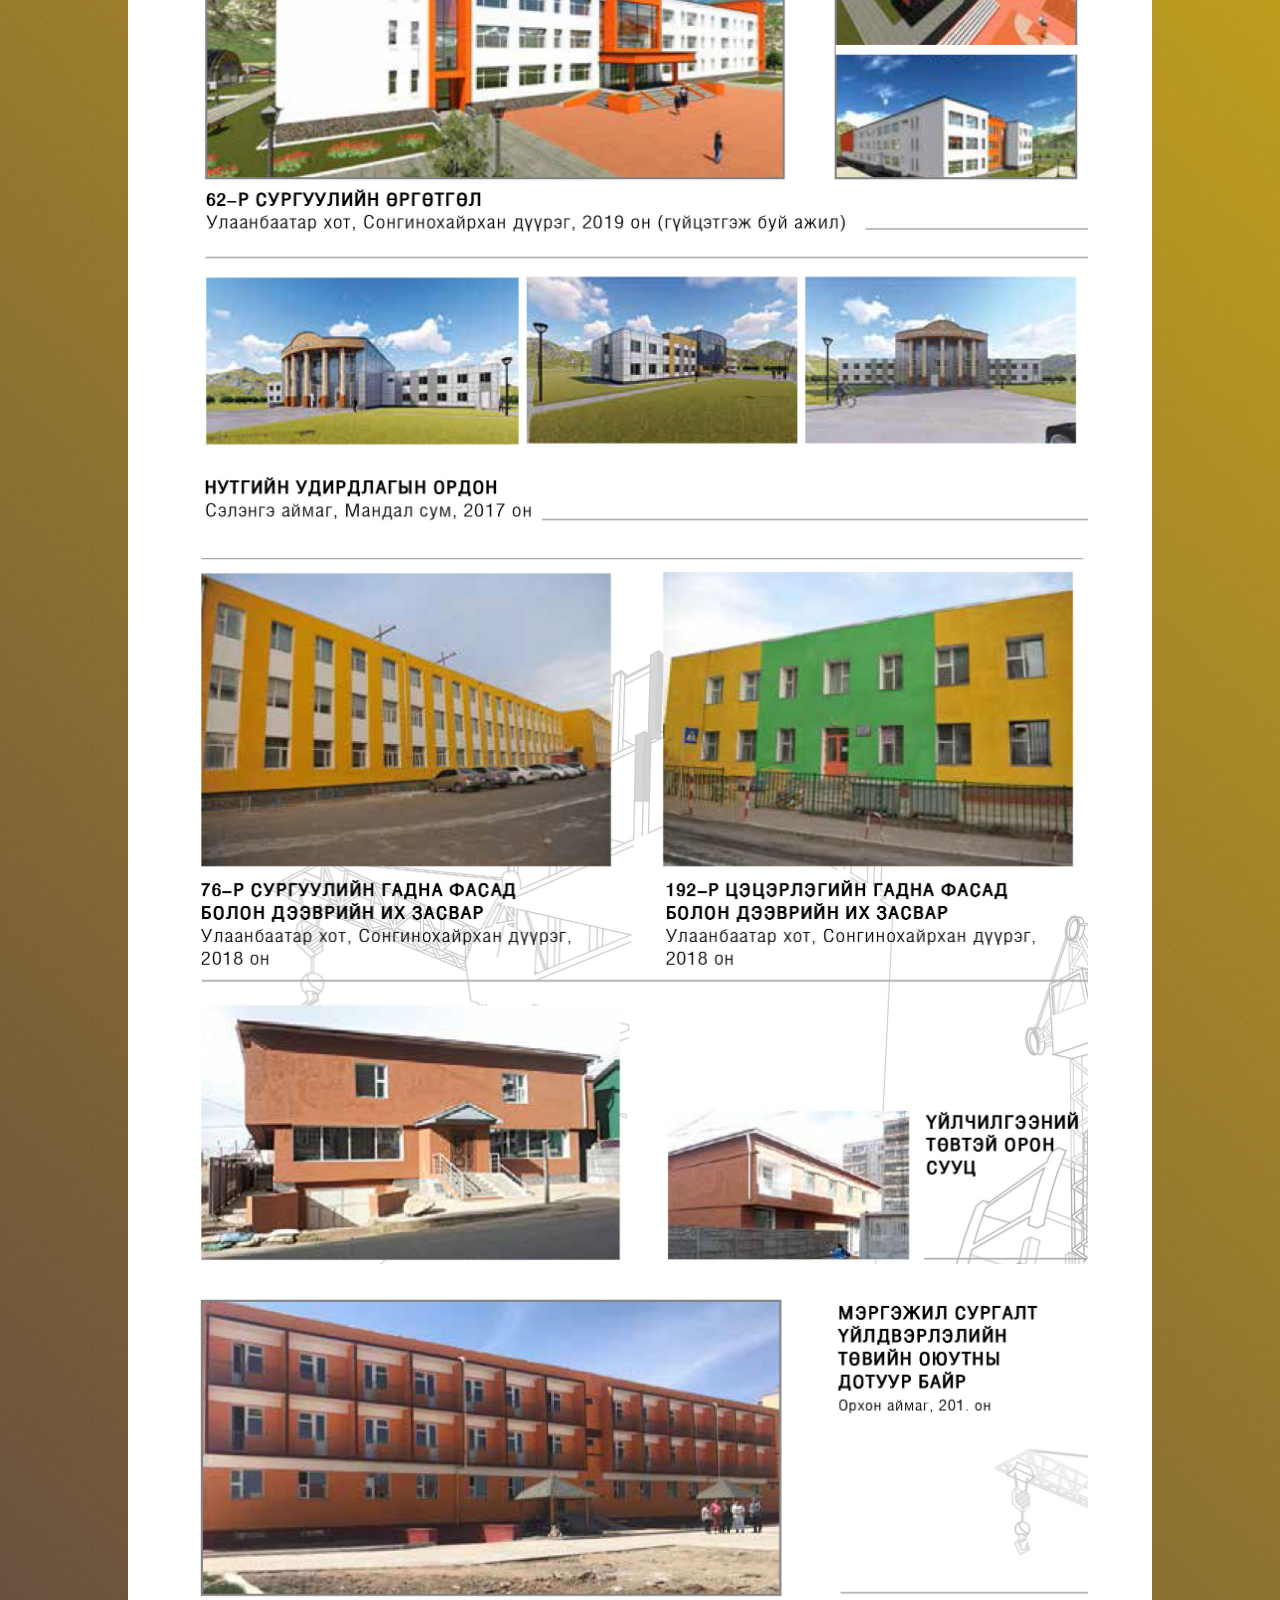
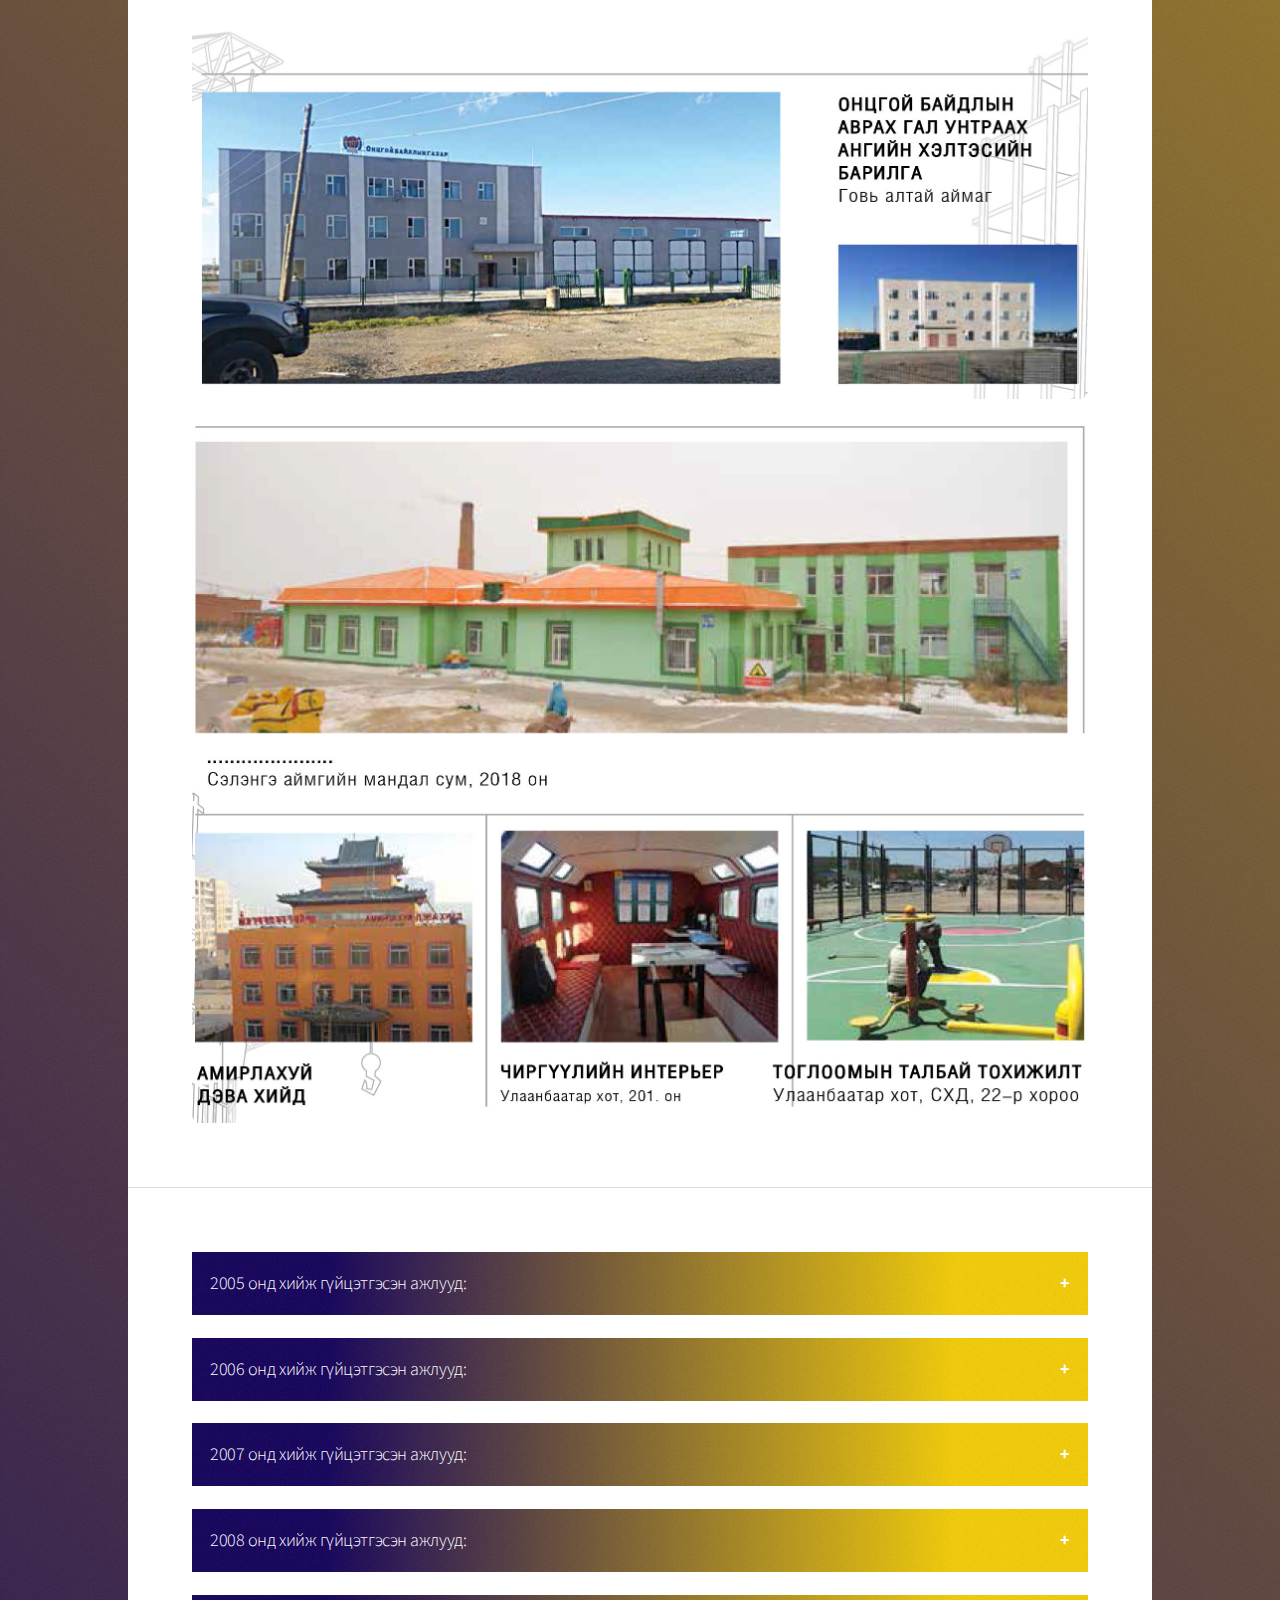
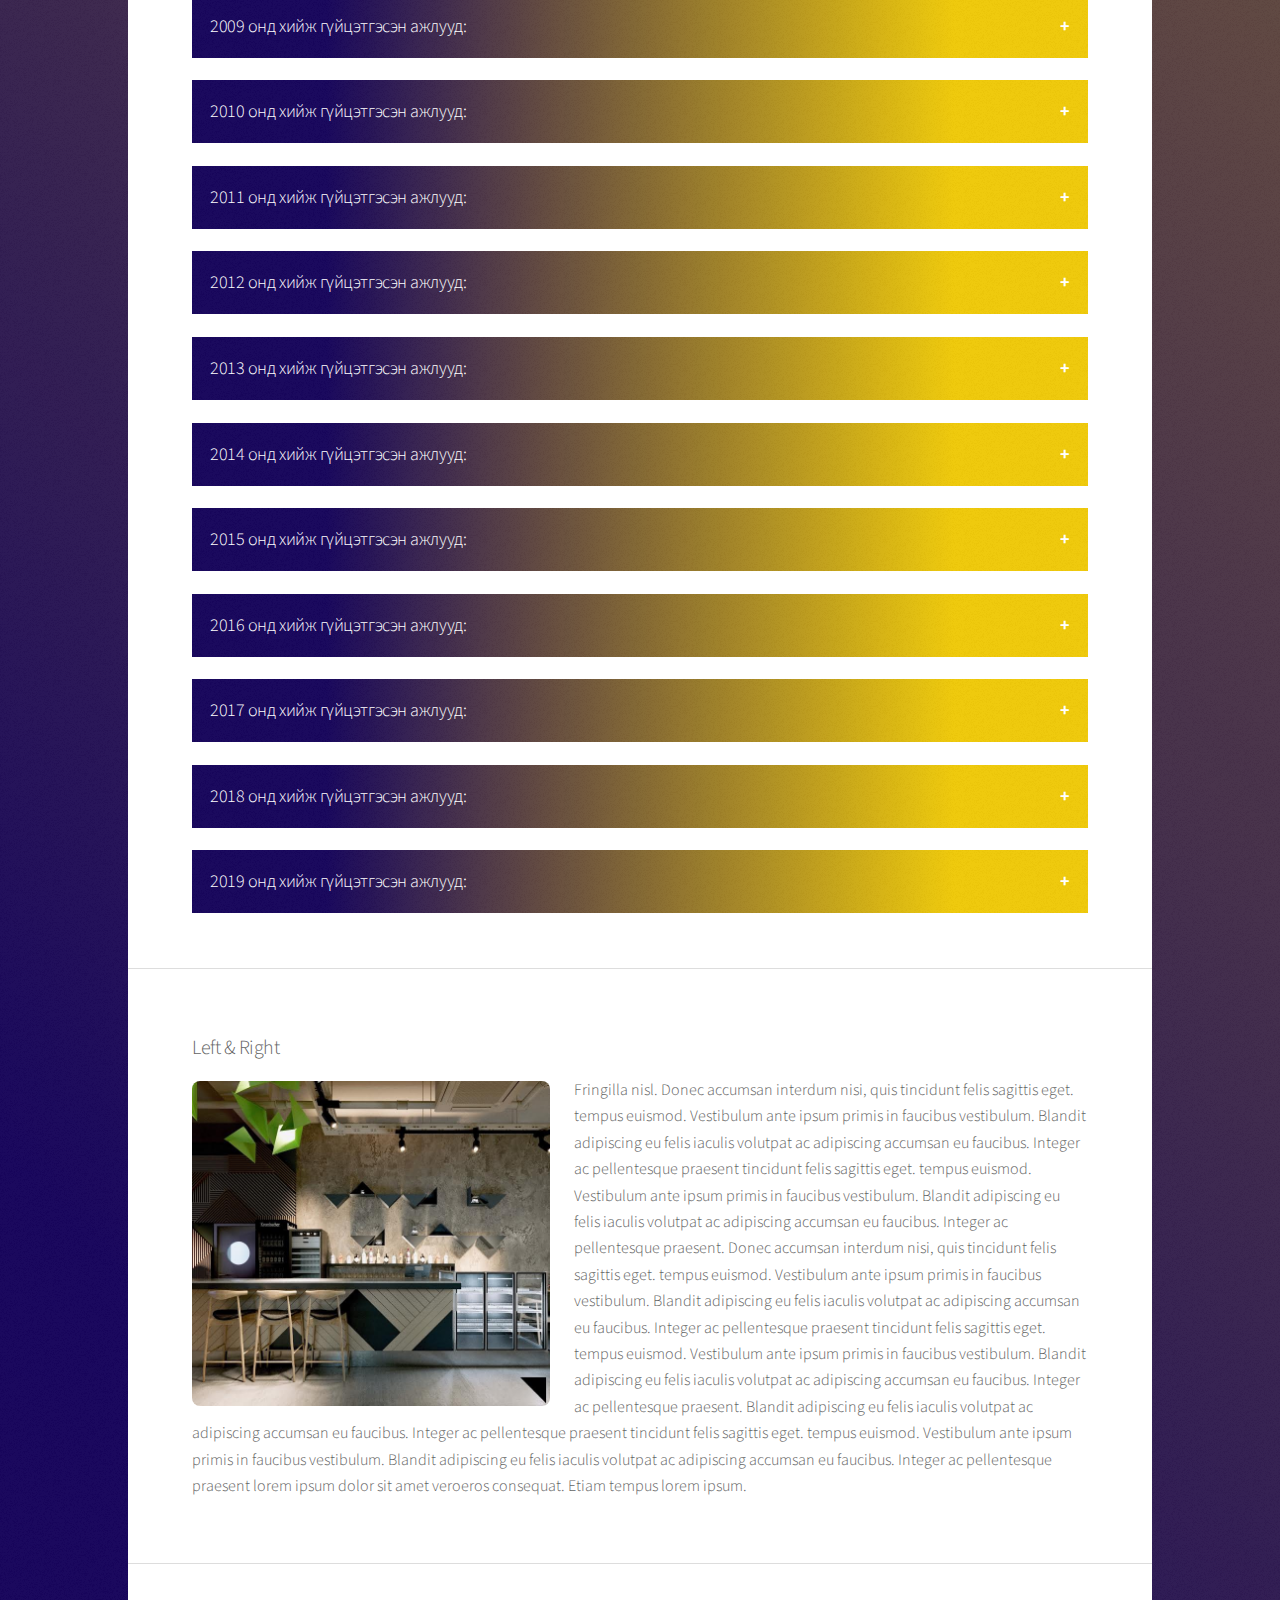
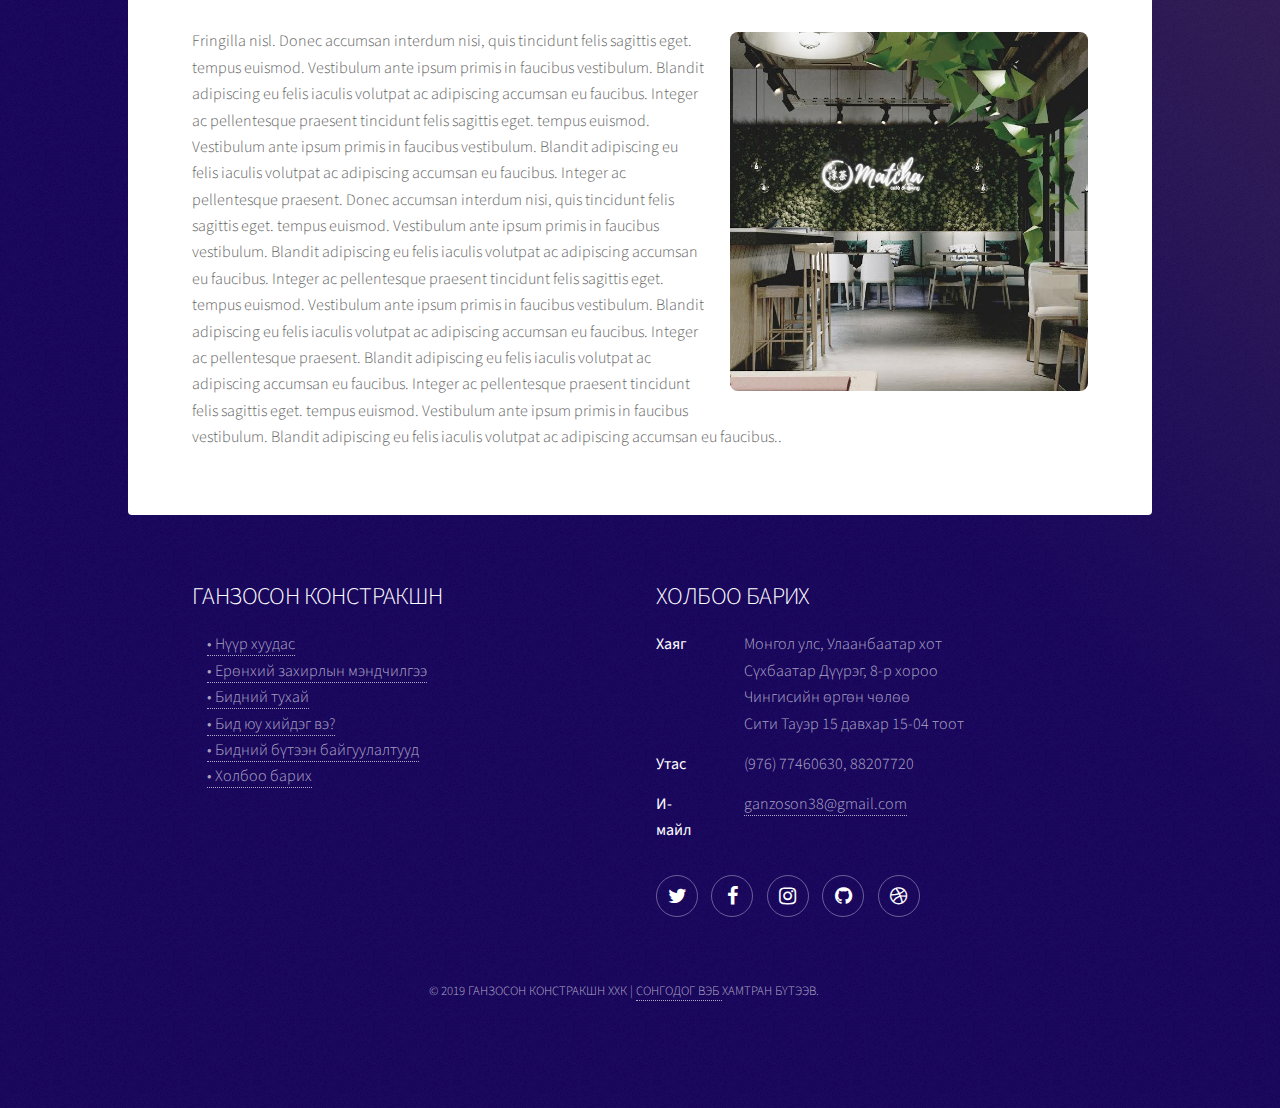
==== commit 41604815: "Update generic.html" ====
--- a/generic.html
+++ b/generic.html
@@ -50,6 +50,7 @@
 		  transition: max-height 0.2s ease-out;
 		  background-color: white;
 		  font-size: 15px;
+		  margin-bottom: 10px;
 		}
 		</style>
 	</head>
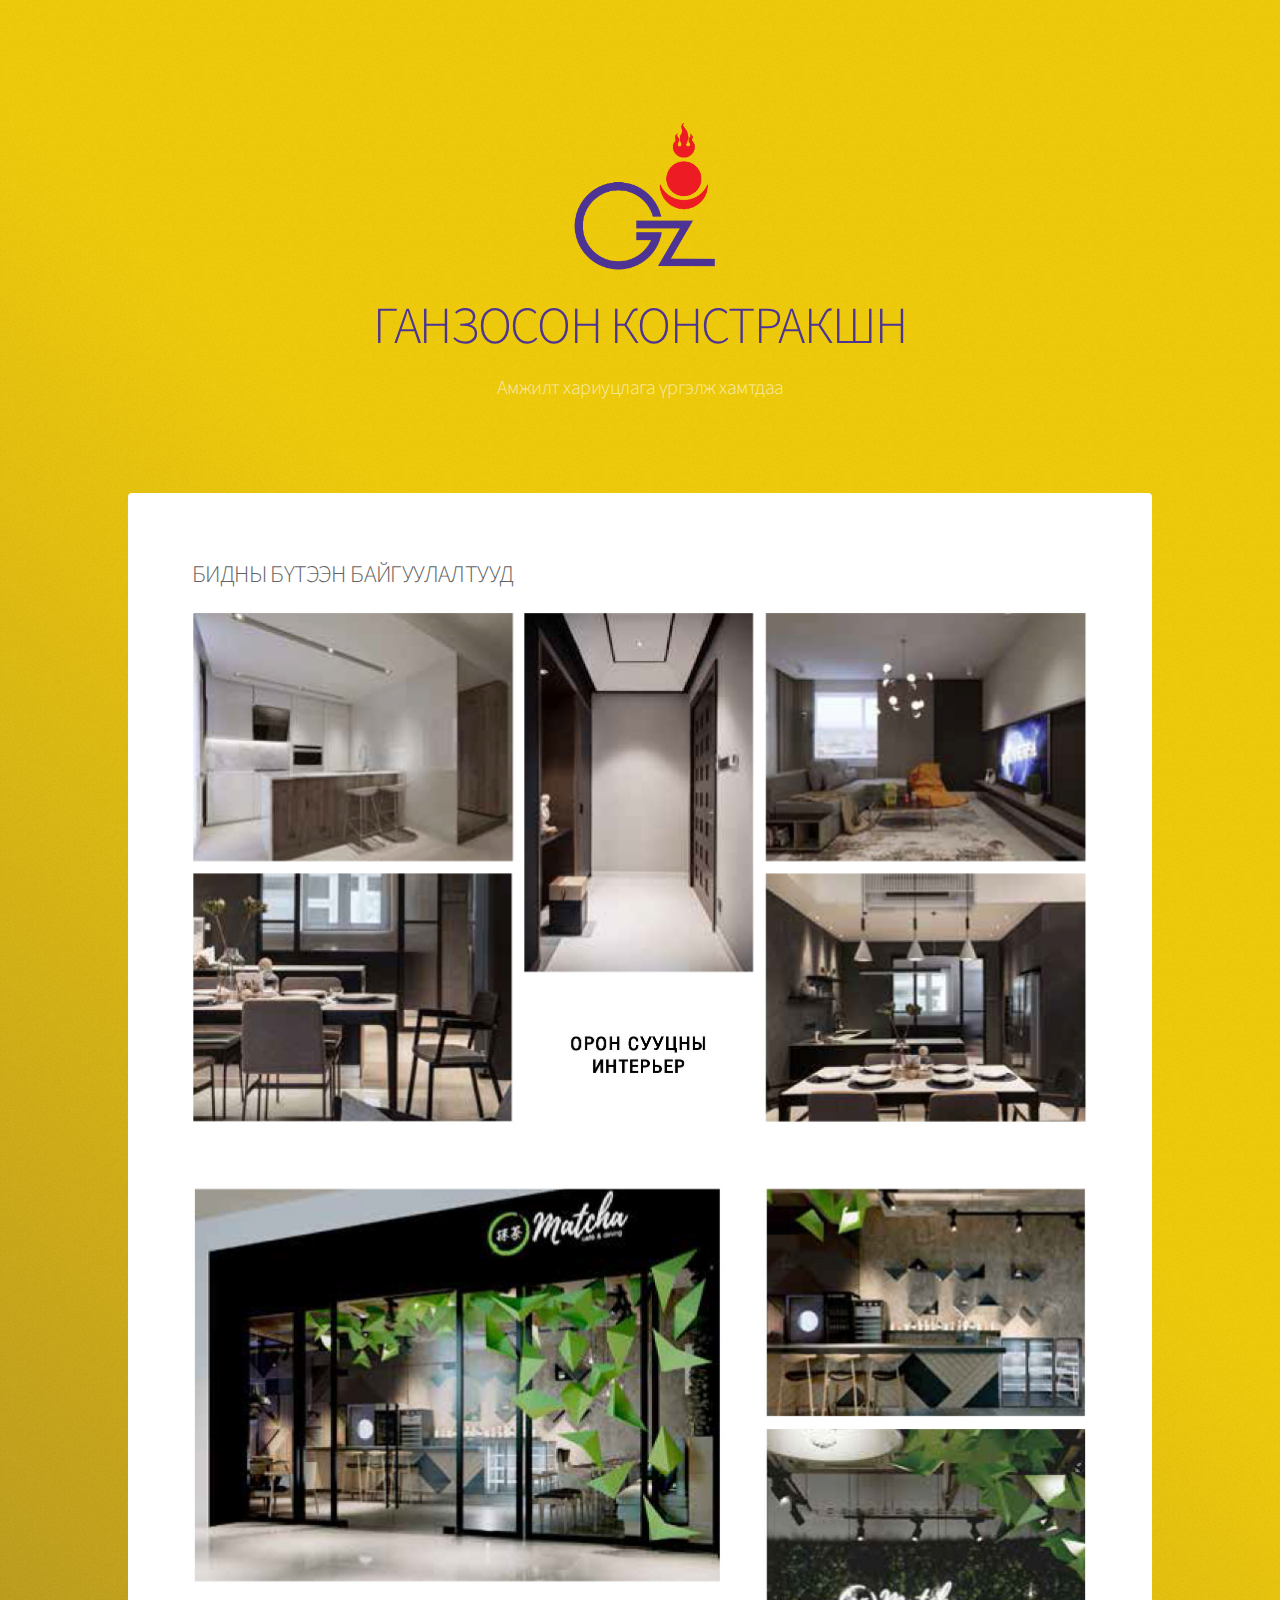
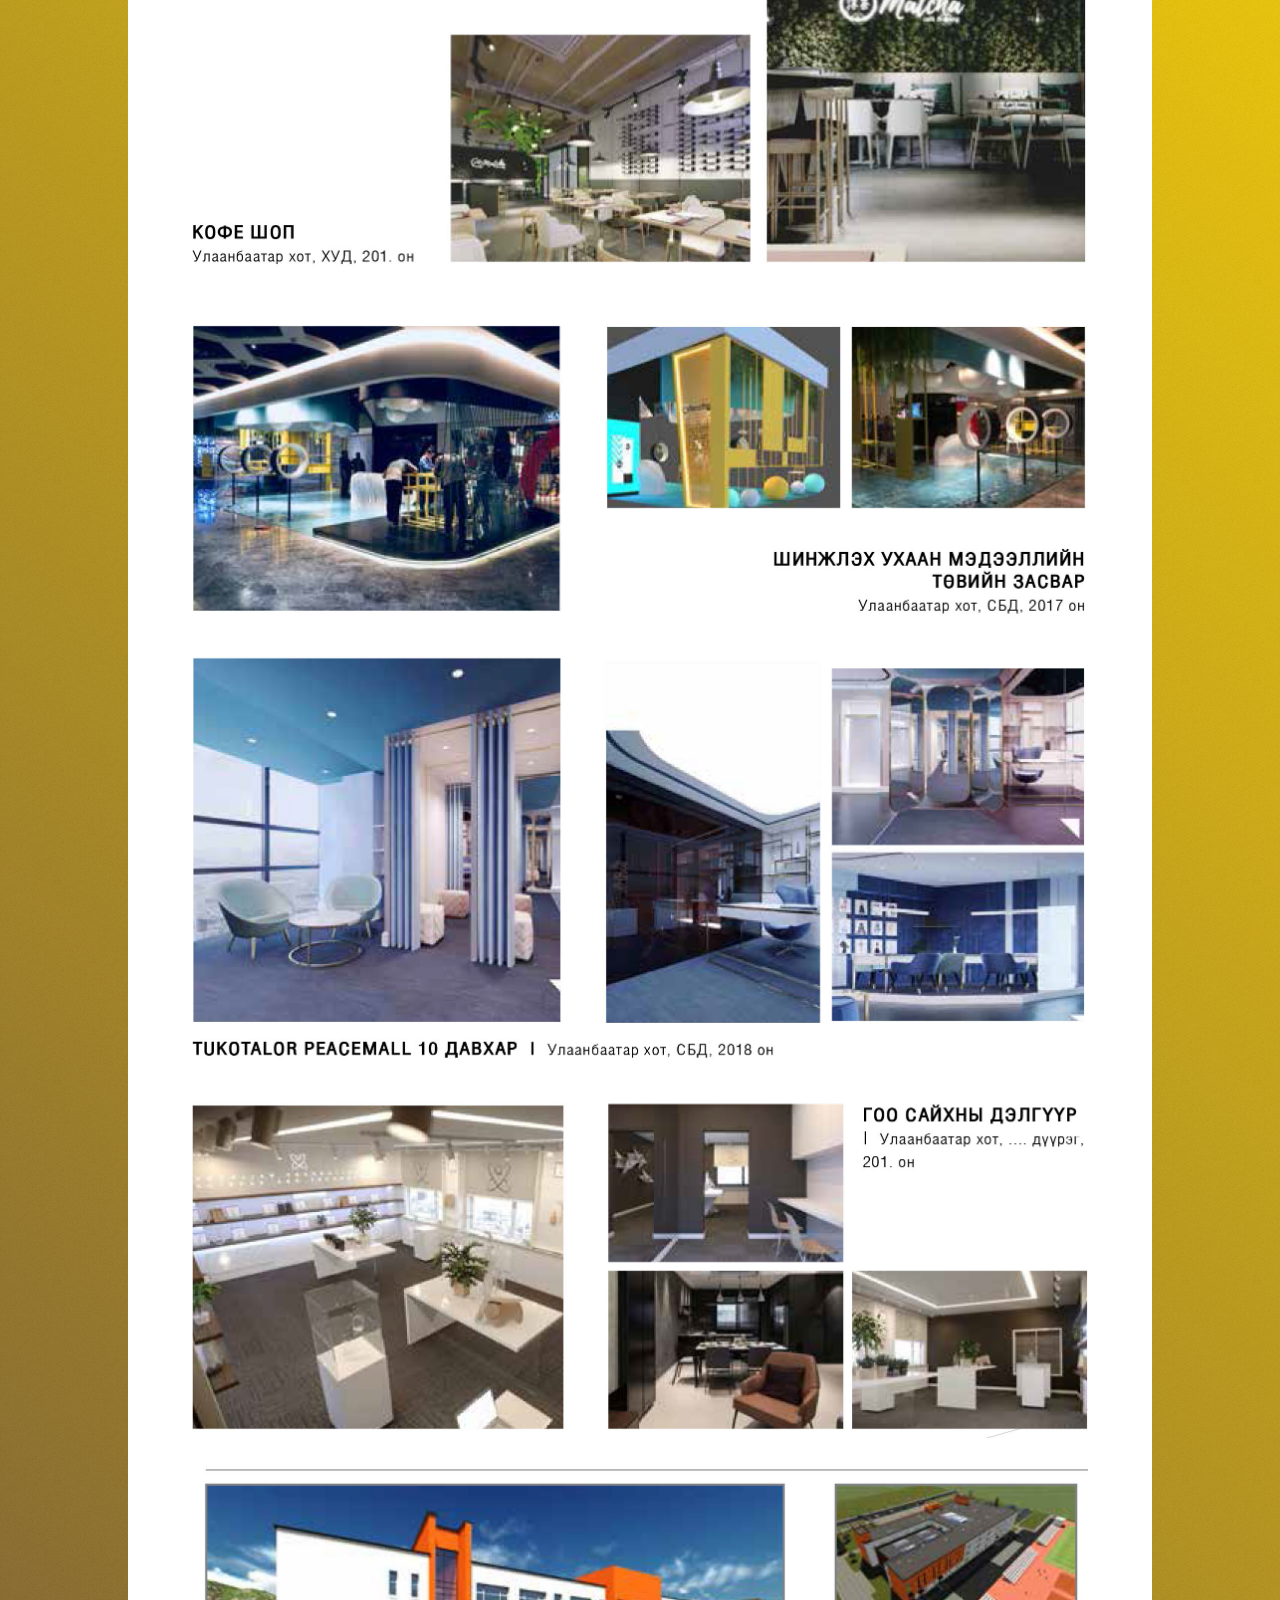
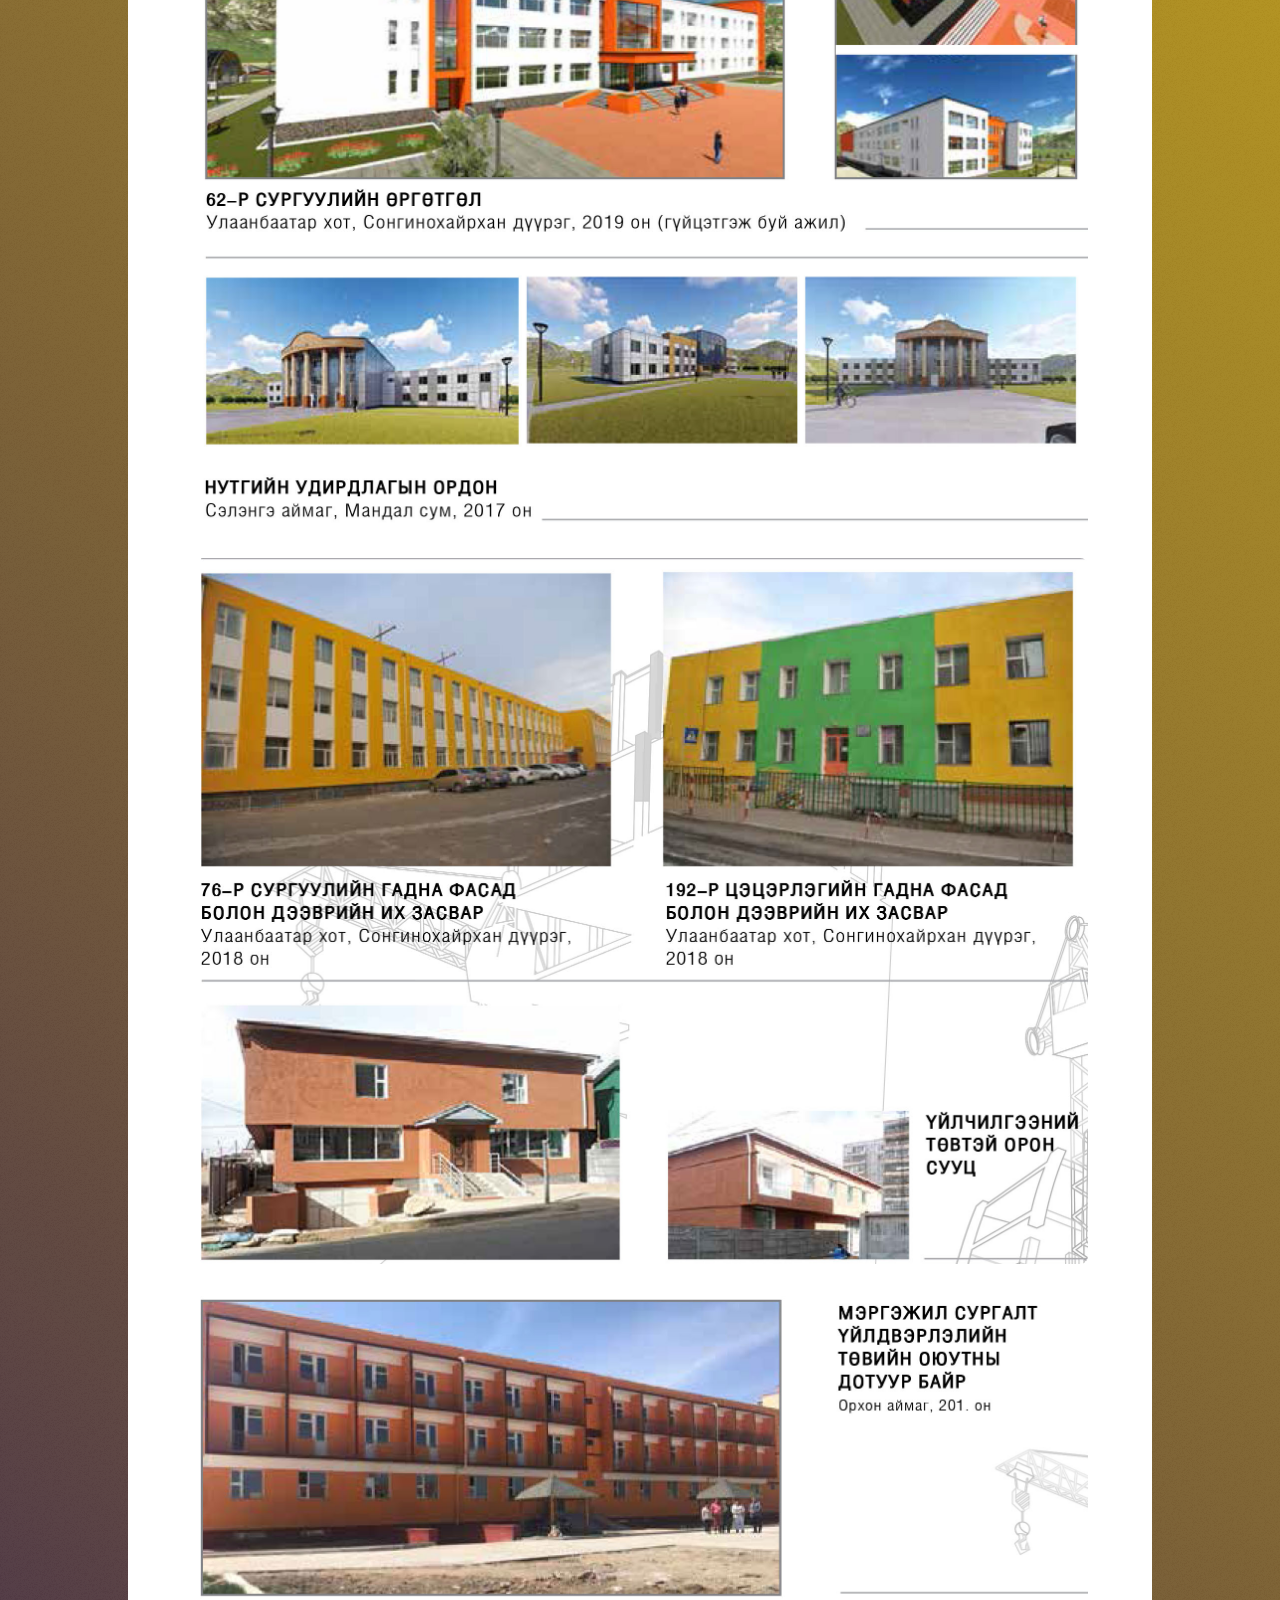
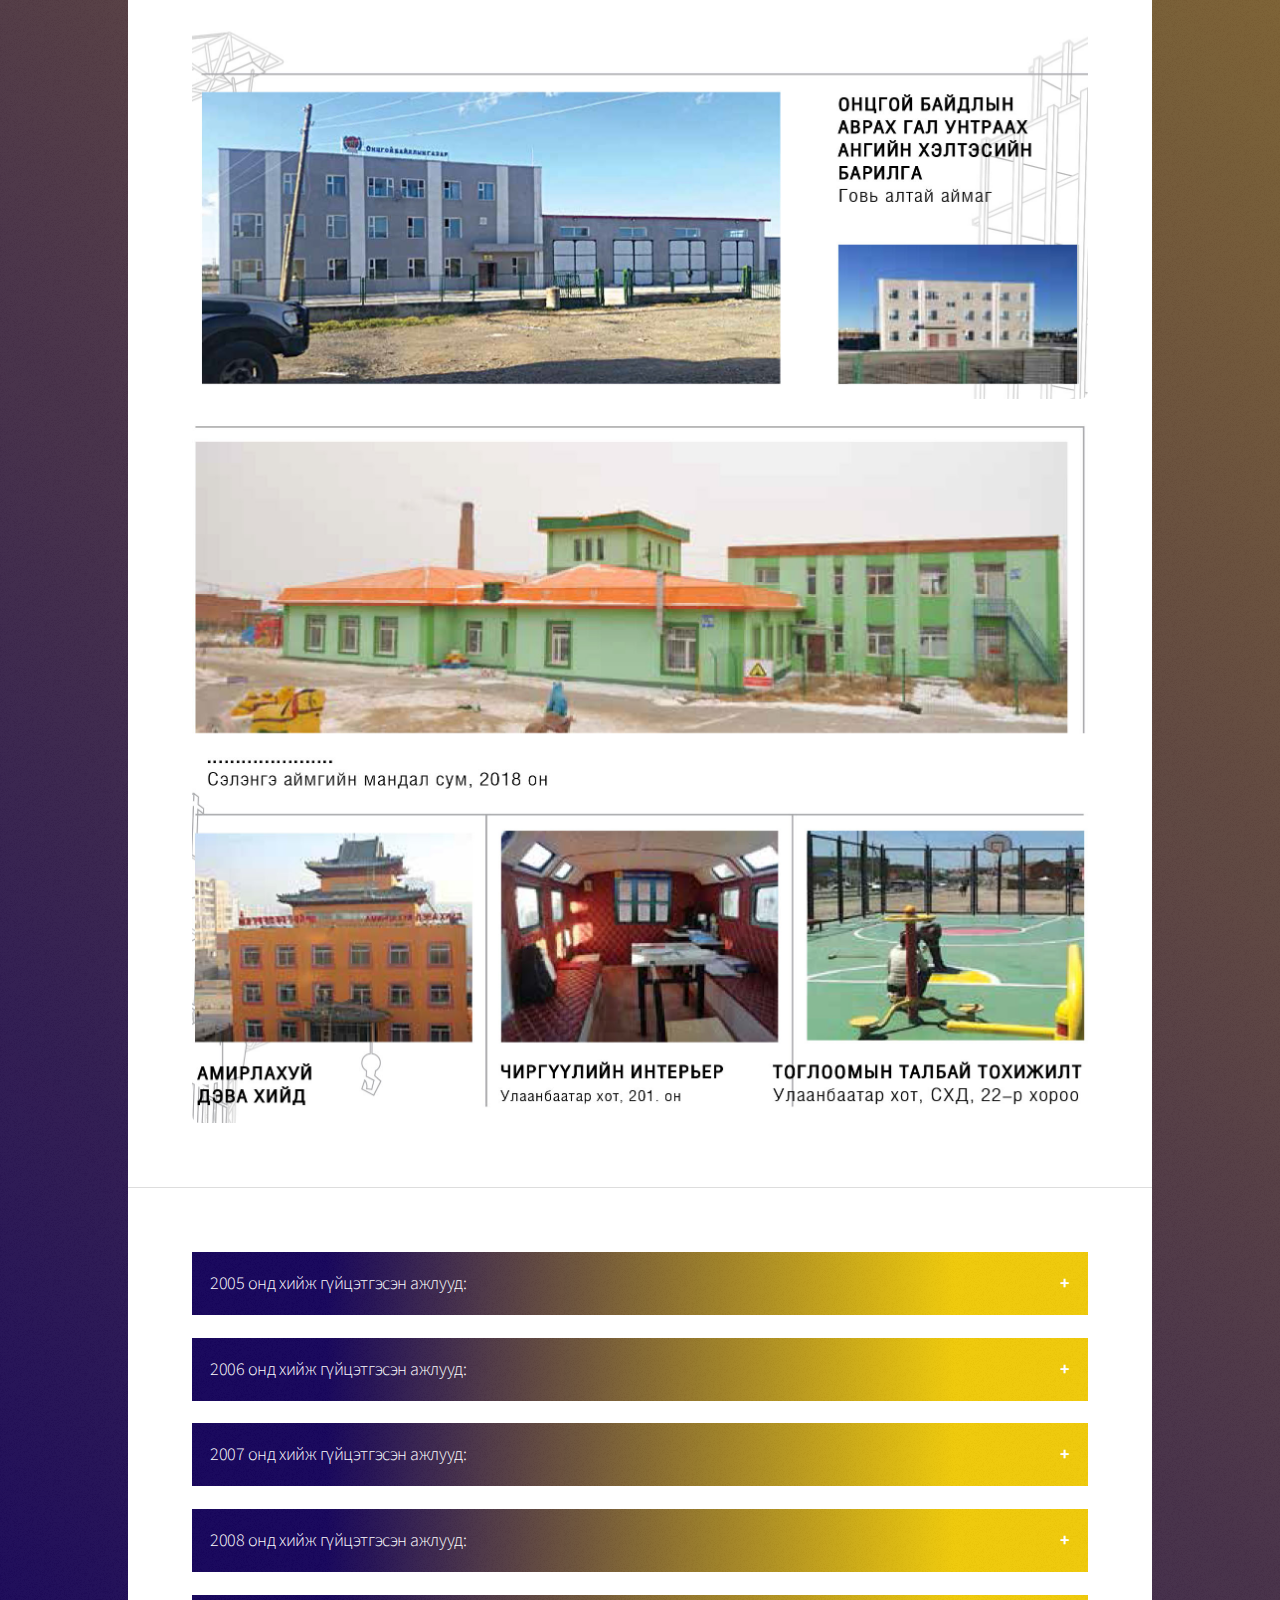
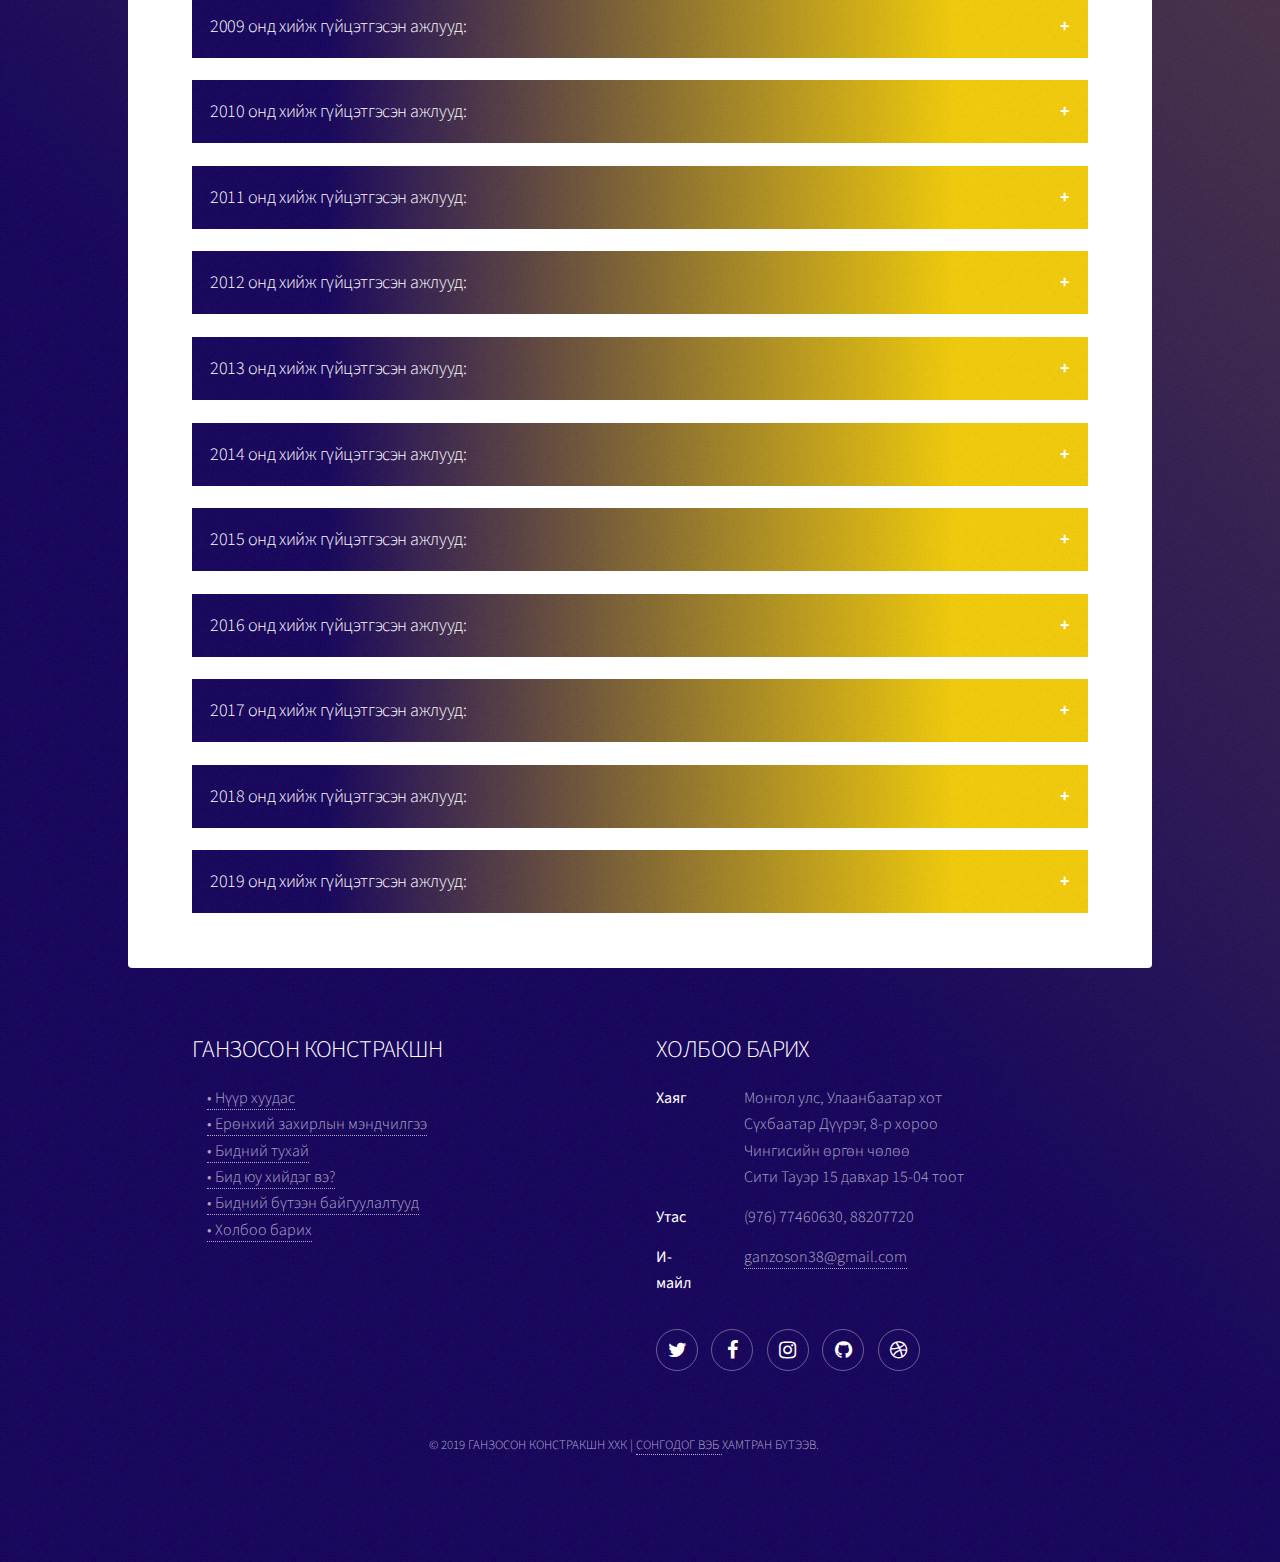
==== commit c1d9329a: "major fix" ====
--- a/generic.html
+++ b/generic.html
@@ -205,16 +205,6 @@
 								<div class="content">
 								<li>2019 онд хийгдэх ажлын төлөвлөгөөнд Улаанбаатар хот, Сонгинохайрхан дүүрэг, “640 хүүхдийн суудалтай 62-р сургуулийн өргөтгөл” барилгын ажил болон  Архангай аймаг, Цахир сум, 10 ортой “Эрүүл мэндийн төвийн барилга”-ын  ажлууд эхлэн явагдаж байна.</li>
 								</div>
-							</section>
-
-							<section id="content" class="main">
-							<h3>Left &amp; Right</h3>
-										<p><span class="image left"><img src="images/02.jpg" alt="" /></span>Fringilla nisl. Donec accumsan interdum nisi, quis tincidunt felis sagittis eget. tempus euismod. Vestibulum ante ipsum primis in faucibus vestibulum. Blandit adipiscing eu felis iaculis volutpat ac adipiscing accumsan eu faucibus. Integer ac pellentesque praesent tincidunt felis sagittis eget. tempus euismod. Vestibulum ante ipsum primis in faucibus vestibulum. Blandit adipiscing eu felis iaculis volutpat ac adipiscing accumsan eu faucibus. Integer ac pellentesque praesent. Donec accumsan interdum nisi, quis tincidunt felis sagittis eget. tempus euismod. Vestibulum ante ipsum primis in faucibus vestibulum. Blandit adipiscing eu felis iaculis volutpat ac adipiscing accumsan eu faucibus. Integer ac pellentesque praesent tincidunt felis sagittis eget. tempus euismod. Vestibulum ante ipsum primis in faucibus vestibulum. Blandit adipiscing eu felis iaculis volutpat ac adipiscing accumsan eu faucibus. Integer ac pellentesque praesent. Blandit adipiscing eu felis iaculis volutpat ac adipiscing accumsan eu faucibus. Integer ac pellentesque praesent tincidunt felis sagittis eget. tempus euismod. Vestibulum ante ipsum primis in faucibus vestibulum. Blandit adipiscing eu felis iaculis volutpat ac adipiscing accumsan eu faucibus. Integer ac pellentesque praesent lorem ipsum dolor sit amet veroeros consequat. Etiam tempus lorem ipsum.</p>
-							</section>
-
-							<section id="content" class="main">
-
-							<p><span class="image right"><img src="images/01.jpg" alt="" /></span>Fringilla nisl. Donec accumsan interdum nisi, quis tincidunt felis sagittis eget. tempus euismod. Vestibulum ante ipsum primis in faucibus vestibulum. Blandit adipiscing eu felis iaculis volutpat ac adipiscing accumsan eu faucibus. Integer ac pellentesque praesent tincidunt felis sagittis eget. tempus euismod. Vestibulum ante ipsum primis in faucibus vestibulum. Blandit adipiscing eu felis iaculis volutpat ac adipiscing accumsan eu faucibus. Integer ac pellentesque praesent. Donec accumsan interdum nisi, quis tincidunt felis sagittis eget. tempus euismod. Vestibulum ante ipsum primis in faucibus vestibulum. Blandit adipiscing eu felis iaculis volutpat ac adipiscing accumsan eu faucibus. Integer ac pellentesque praesent tincidunt felis sagittis eget. tempus euismod. Vestibulum ante ipsum primis in faucibus vestibulum. Blandit adipiscing eu felis iaculis volutpat ac adipiscing accumsan eu faucibus. Integer ac pellentesque praesent. Blandit adipiscing eu felis iaculis volutpat ac adipiscing accumsan eu faucibus. Integer ac pellentesque praesent tincidunt felis sagittis eget. tempus euismod. Vestibulum ante ipsum primis in faucibus vestibulum. Blandit adipiscing eu felis iaculis volutpat ac adipiscing accumsan eu faucibus..</p>
 							</section>
 
 					</div>
--- a/assets/css/main.css
+++ b/assets/css/main.css
@@ -92,7 +92,6 @@
 
 	html {
 		box-sizing: border-box;
-		scroll-behavior: smooth;
 	}
 
 	*, *:before, *:after {
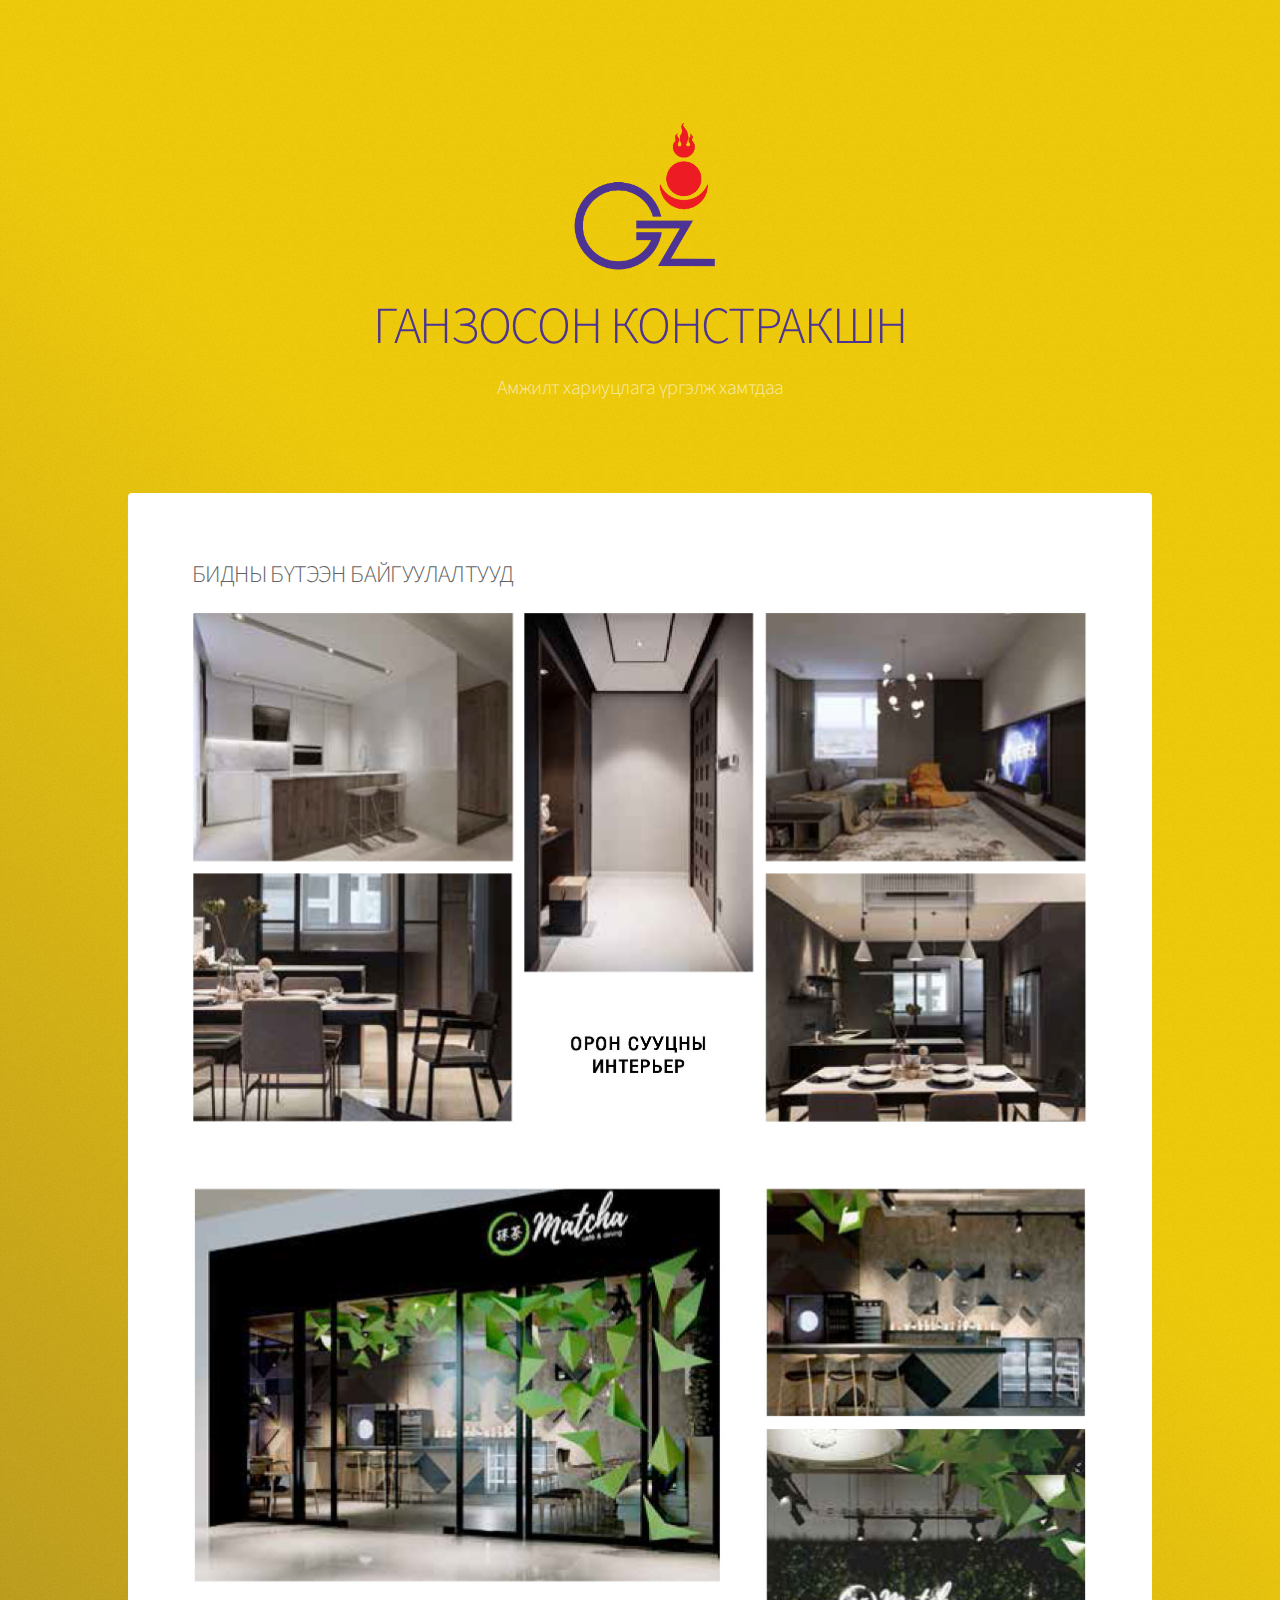
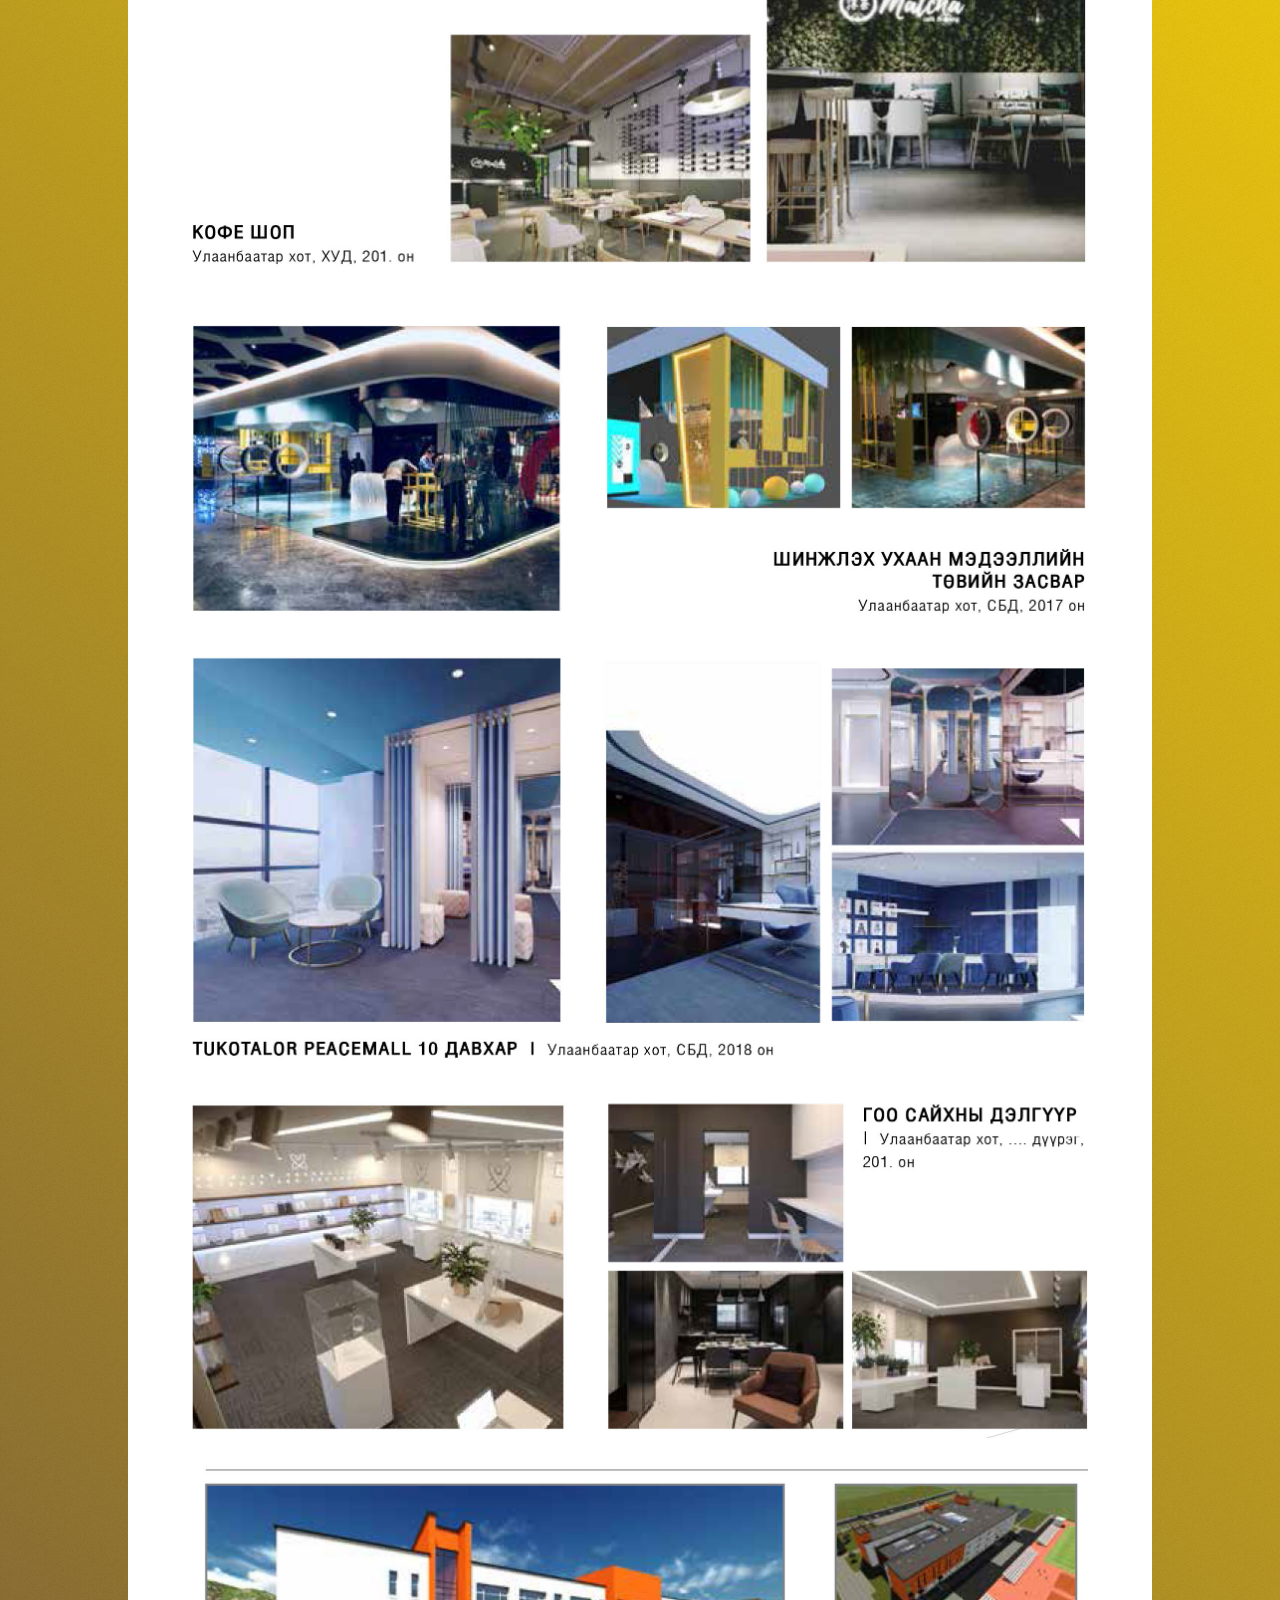
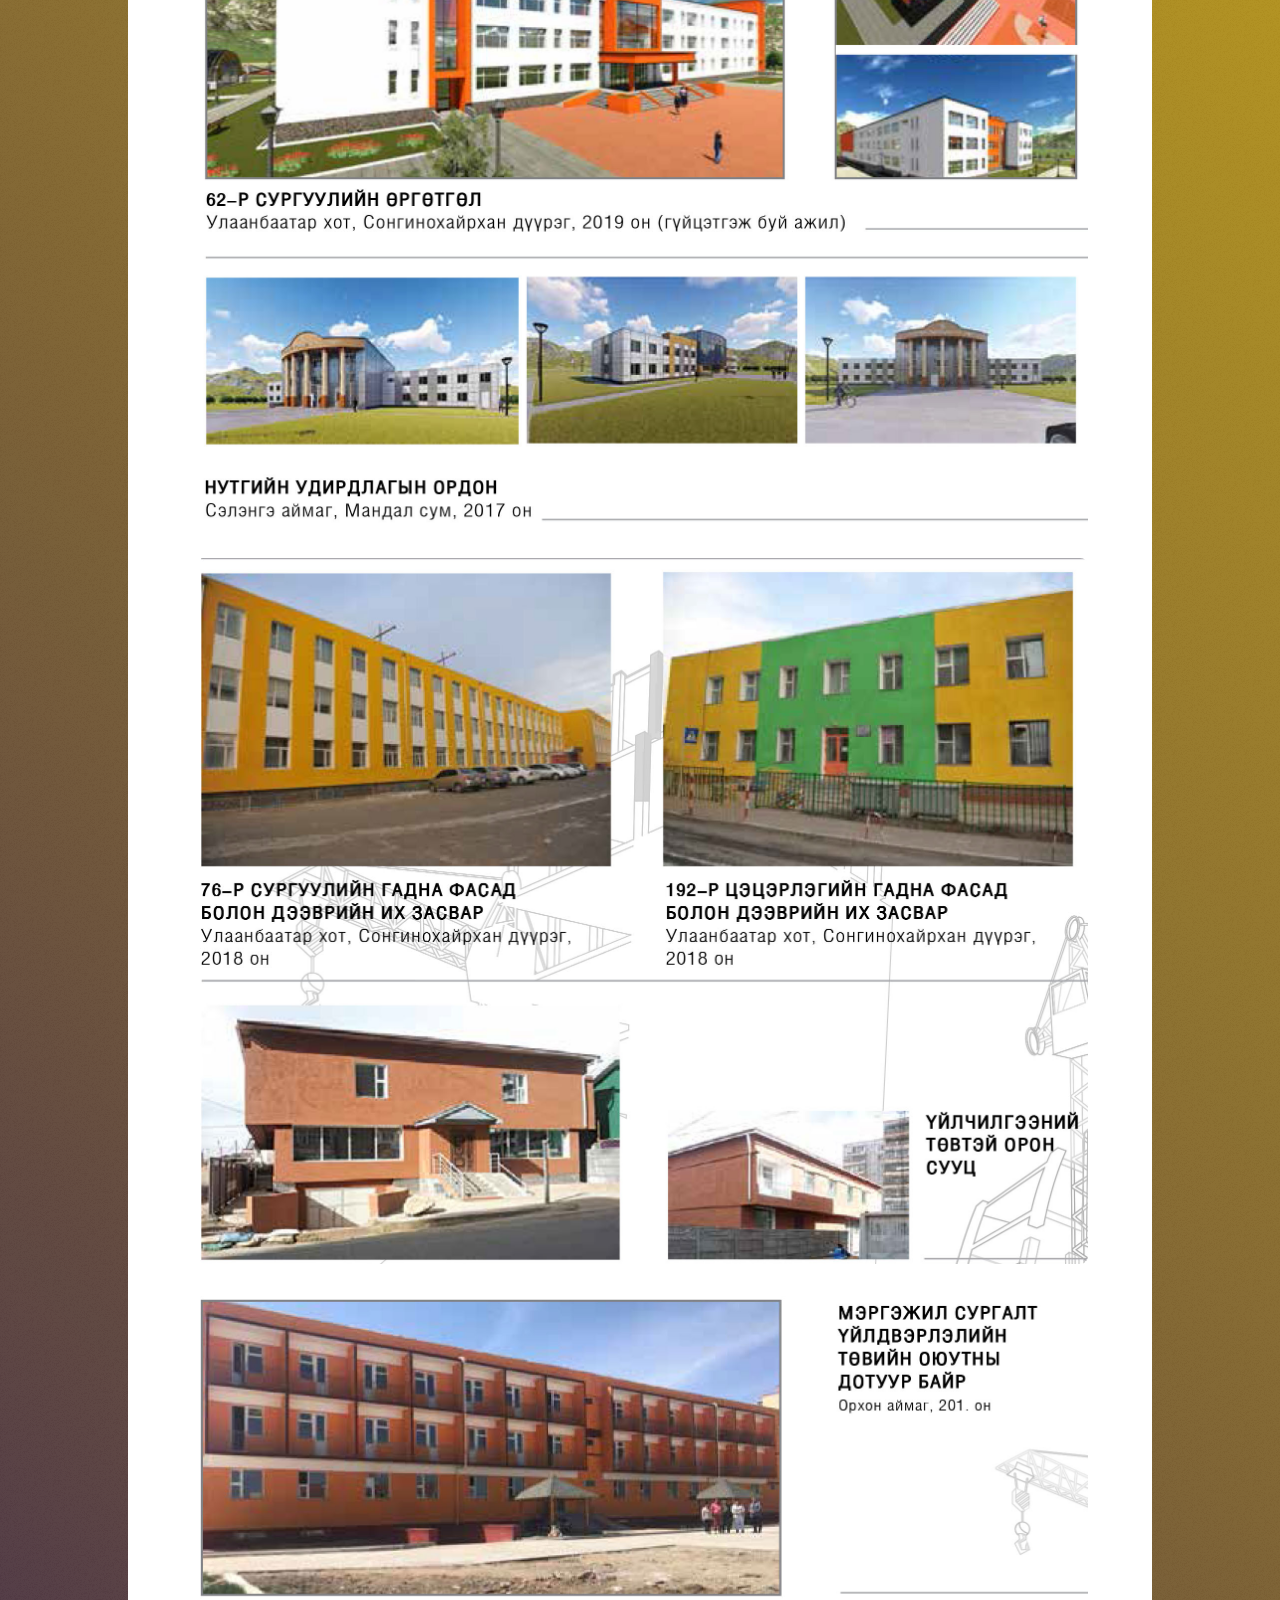
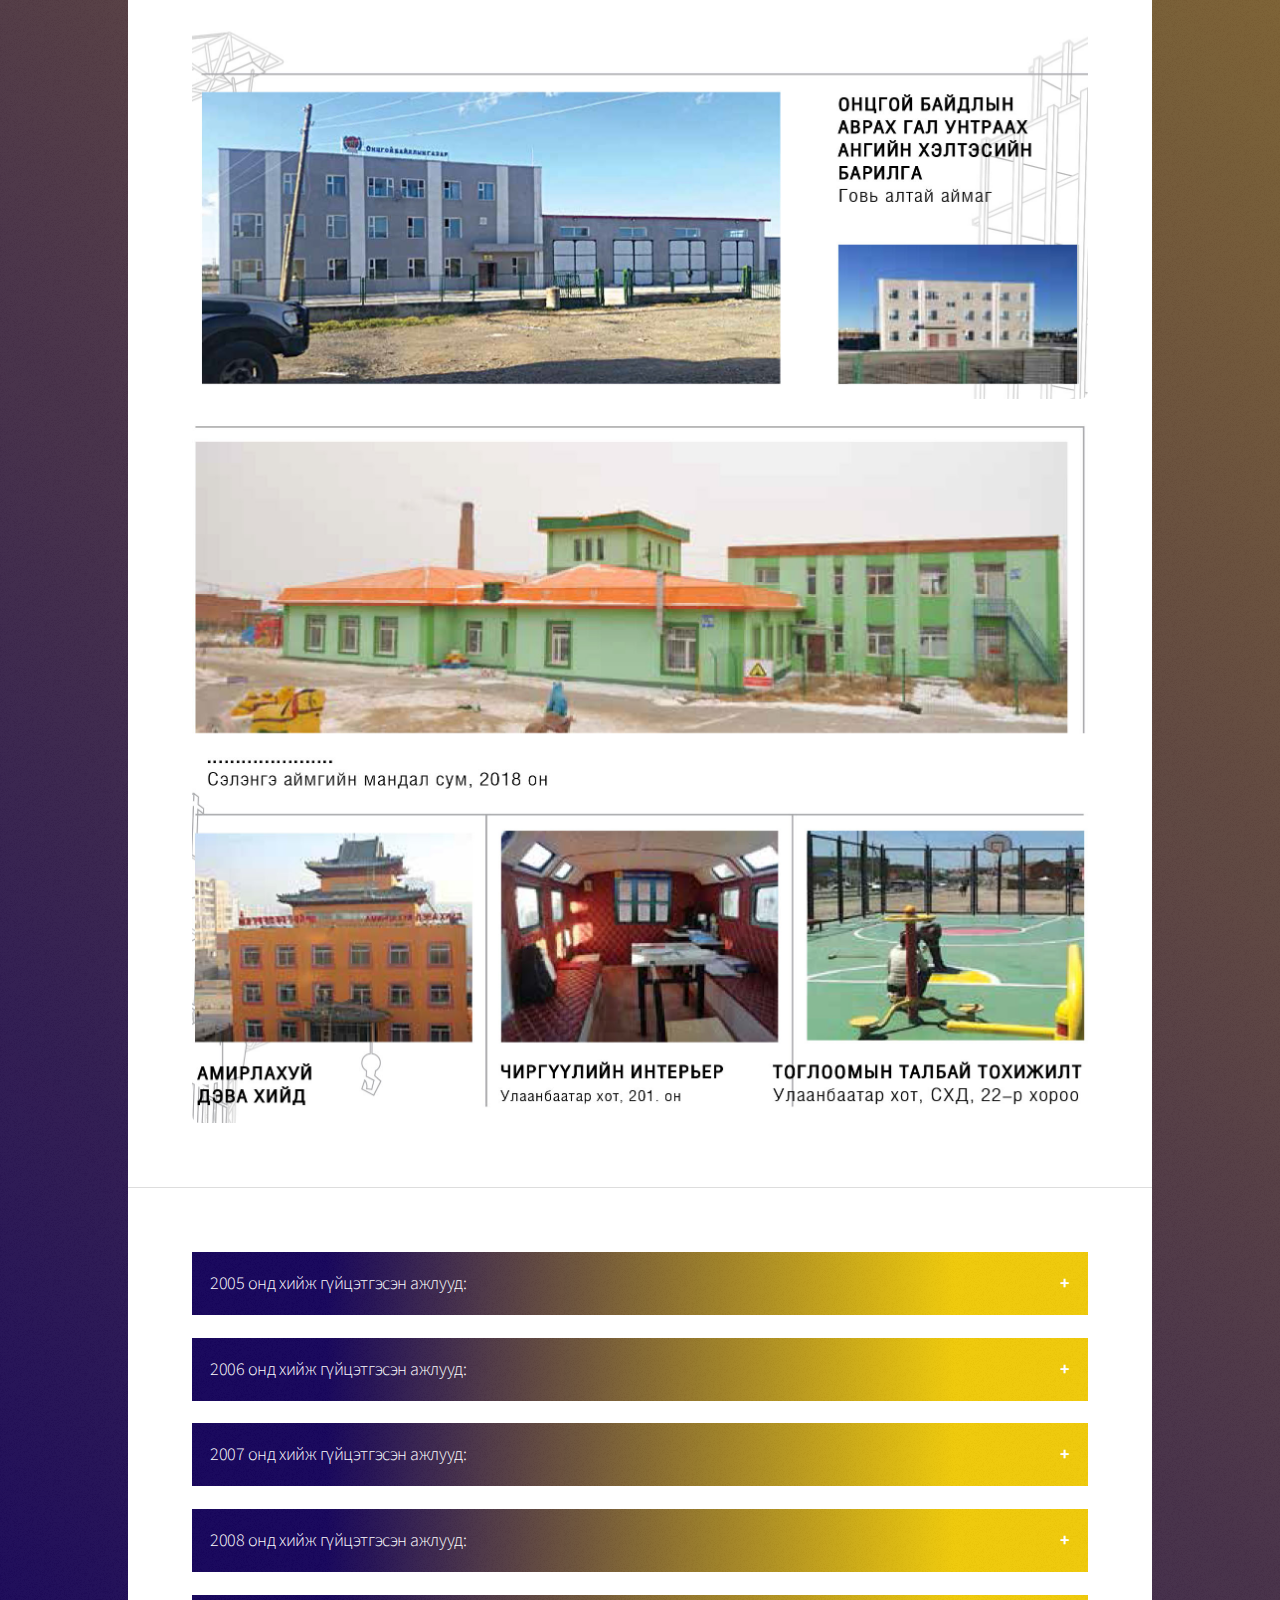
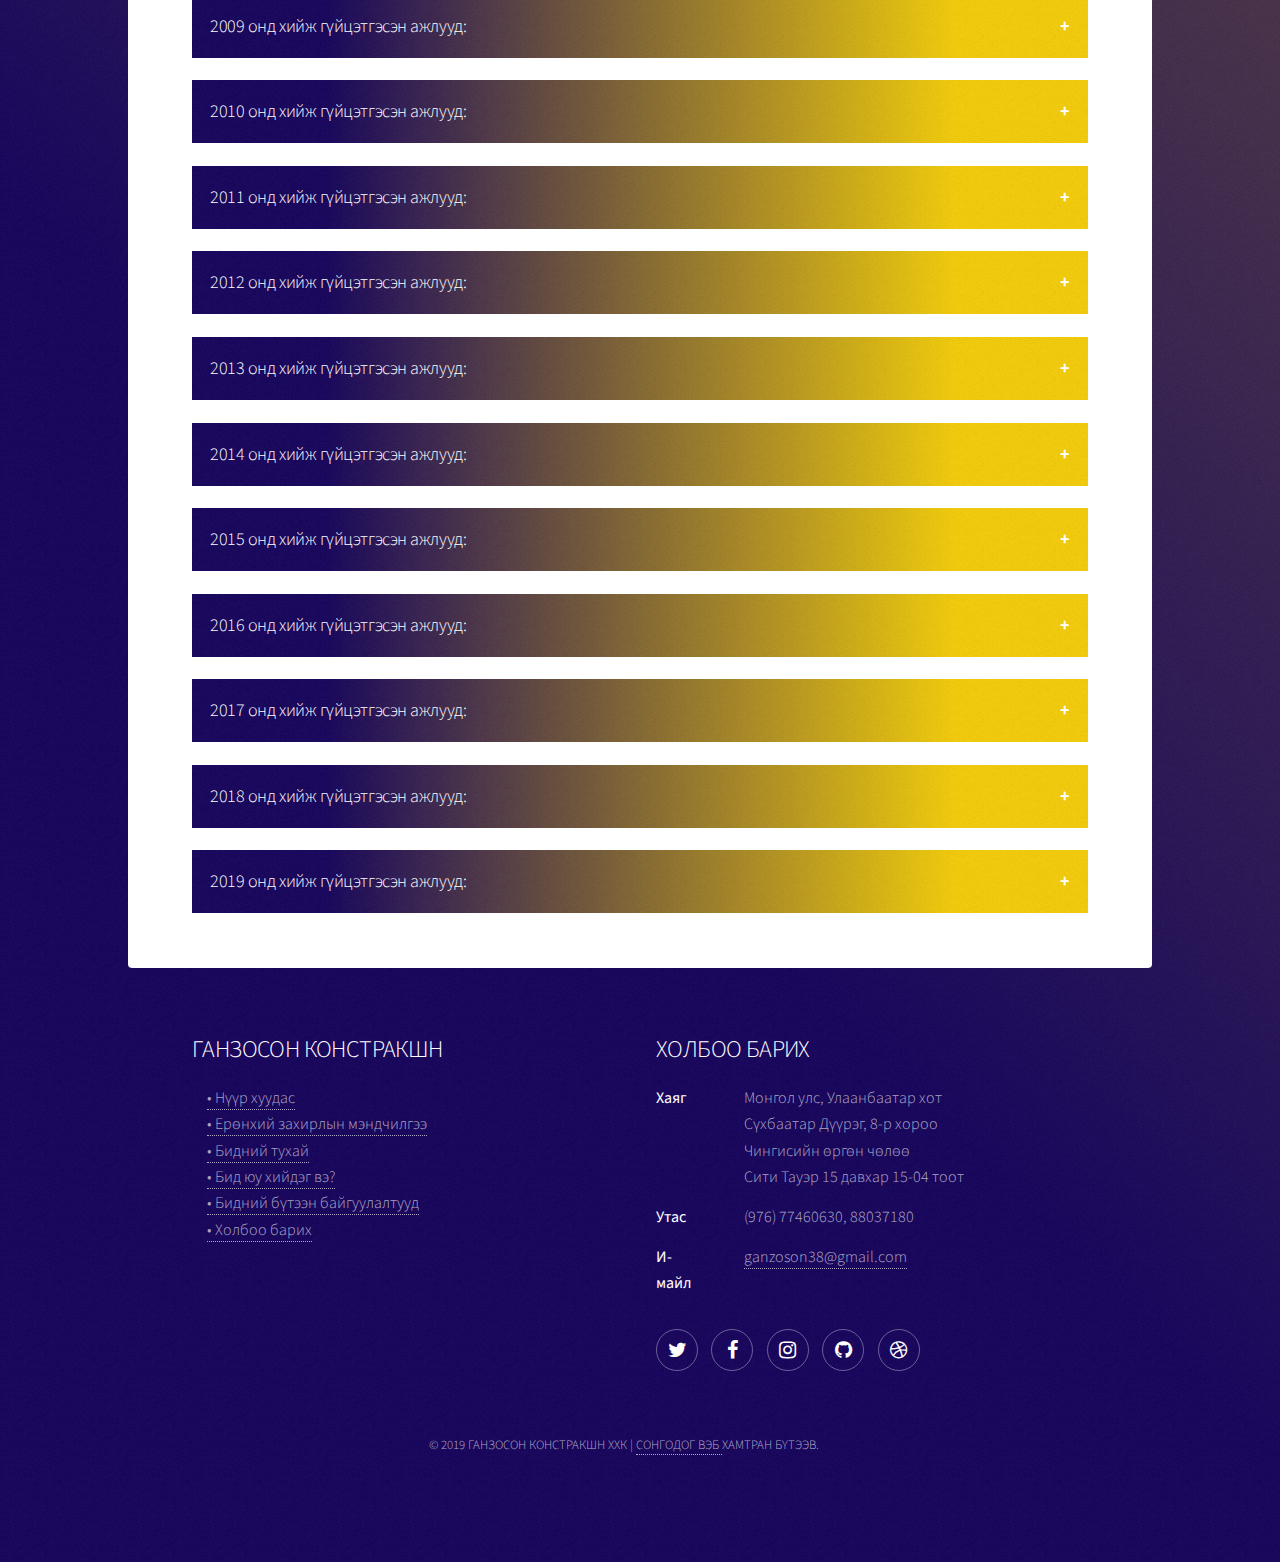
==== commit a192de56: "Update generic.html" ====
--- a/generic.html
+++ b/generic.html
@@ -228,7 +228,7 @@
 								<dt>Хаяг</dt>
 								<dd>Монгол улс, Улаанбаатар хот<br>Сүхбаатар  Дүүрэг, 8-р хороо<br>Чингисийн өргөн чөлөө<br>Сити Тауэр 15 давхар 15-04 тоот</dd>
 								<dt>Утас</dt>
-								<dd>(976) 77460630, 88207720 </dd>
+								<dd>(976) 77460630, 88037180 </dd>
 								<dt>И-майл</dt>
 								<dd><a href="#">ganzoson38@gmail.com</a></dd>
 							</dl>
@@ -271,4 +271,4 @@
 			</script>
 
 	</body>
-</html>+</html>
